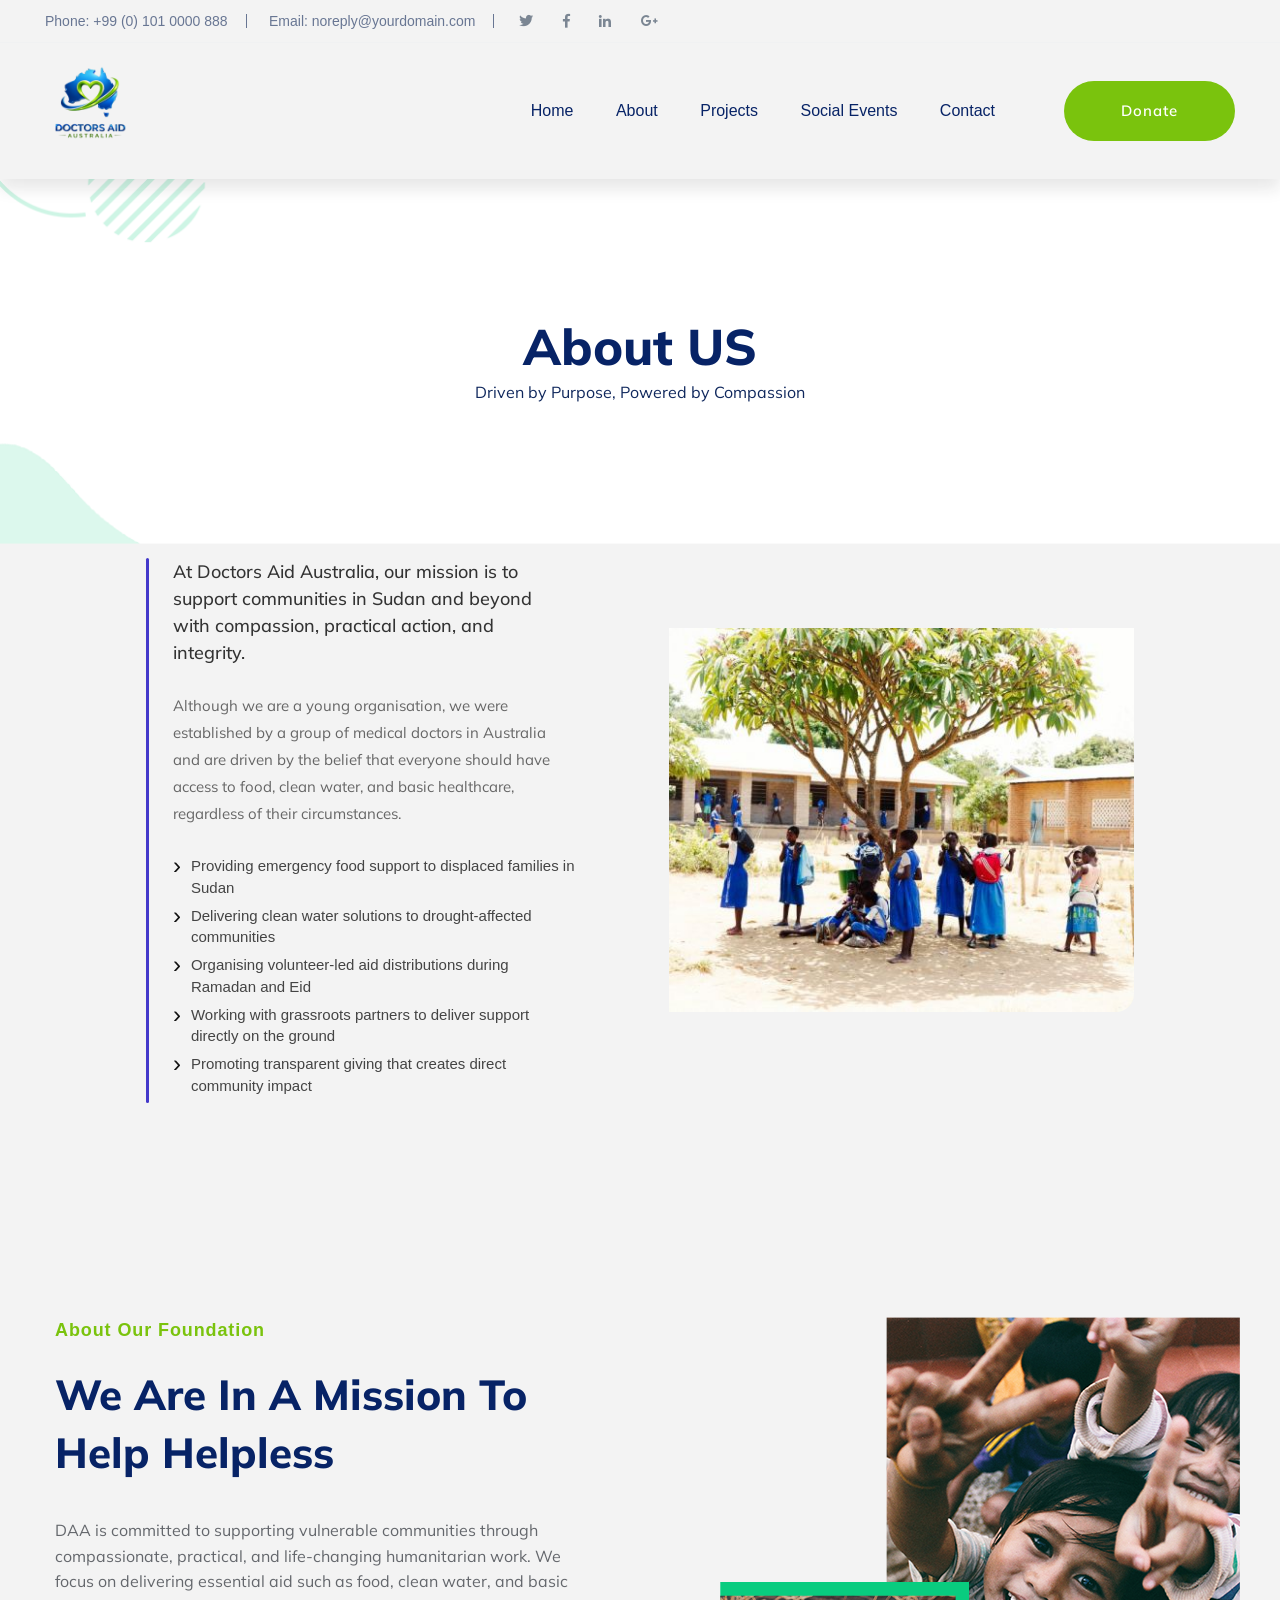
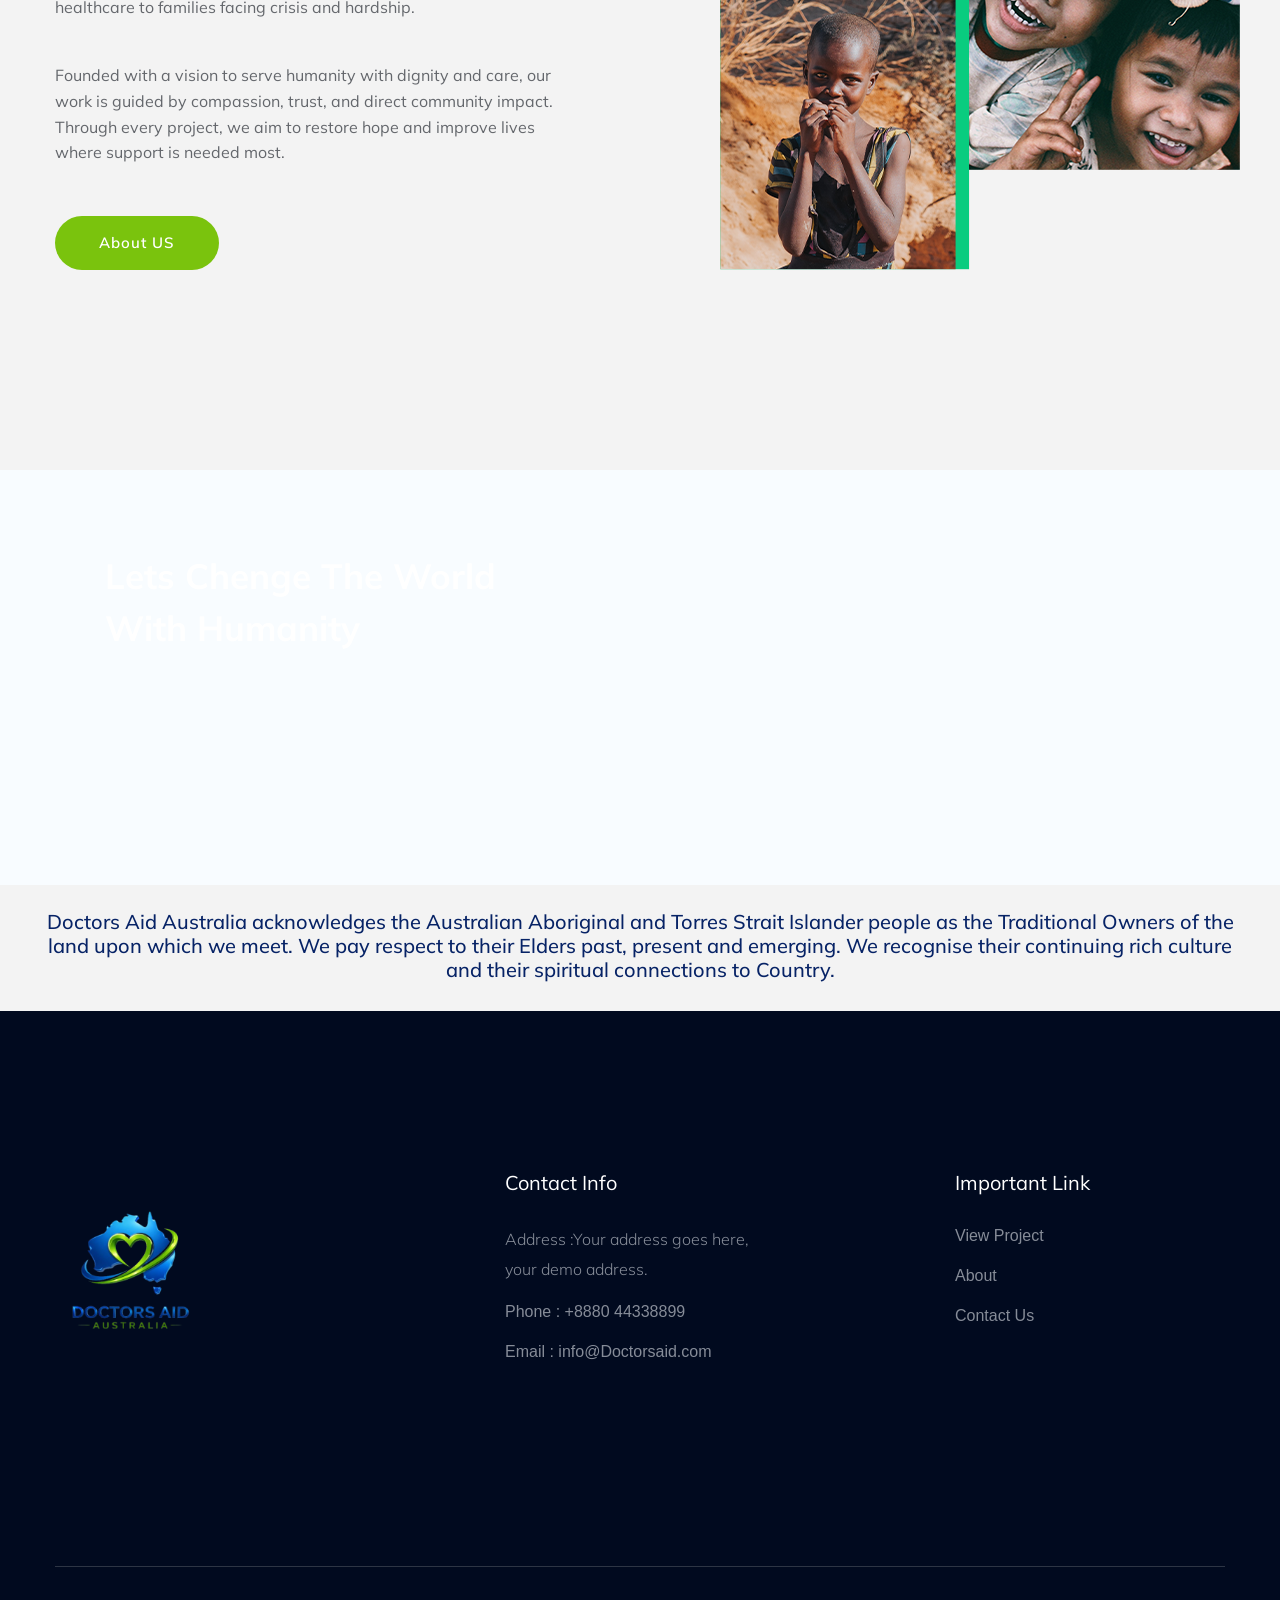
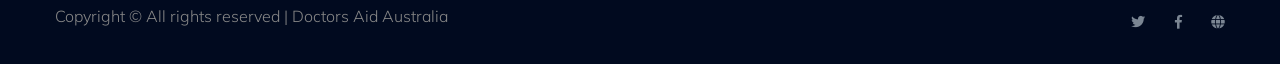
==== about.html @ 17a37227 "e3" ====
<!doctype html>
<html class="no-js" lang="zxx">
<head>
    <meta charset="utf-8">
    <meta http-equiv="x-ua-compatible" content="ie=edge">
    <title> Charity | Teamplate</title>
    <meta name="description" content="">
    <meta name="viewport" content="width=device-width, initial-scale=1">
    <link rel="manifest" href="site.webmanifest">
    <link rel="shortcut icon" type="image/x-icon" href="assets/img/favicon.ico">

	<!-- CSS here -->
	<link rel="stylesheet" href="assets/css/bootstrap.min.css">
	<link rel="stylesheet" href="assets/css/owl.carousel.min.css">
	<link rel="stylesheet" href="assets/css/slicknav.css">
    <link rel="stylesheet" href="assets/css/flaticon.css">
    <link rel="stylesheet" href="assets/css/progressbar_barfiller.css">
    <link rel="stylesheet" href="assets/css/gijgo.css">
    <link rel="stylesheet" href="assets/css/animate.min.css">
    <link rel="stylesheet" href="assets/css/animated-headline.css">
	<link rel="stylesheet" href="assets/css/magnific-popup.css">
	<link rel="stylesheet" href="assets/css/fontawesome-all.min.css">
	<link rel="stylesheet" href="assets/css/themify-icons.css">
	<link rel="stylesheet" href="assets/css/slick.css">
	<link rel="stylesheet" href="assets/css/nice-select.css">
	<link rel="stylesheet" href="assets/css/style.css">
</head>
<body>
    <!-- ? Preloader Start -->
    <div id="preloader-active">
        <div class="preloader d-flex align-items-center justify-content-center">
            <div class="preloader-inner position-relative">
                <div class="preloader-circle"></div>
                <div class="preloader-img pere-text">
                    <img src="assets/img/logo/mainLogo.jpg" alt="">
                </div>
            </div>
        </div>
    </div>
    <!-- Preloader Start -->
    <header>
        <!-- Header Start -->
        <div class="header-area">
            <div class="main-header ">
                <div class="header-top d-none d-lg-block">
                    <div class="container-fluid">
                        <div class="col-xl-12">
                            <div class="row d-flex justify-content-between align-items-center">
                                <div class="header-info-left d-flex">
                                    <ul>     
                                        <li>Phone: +99 (0) 101 0000 888</li>
                                        <li>Email: noreply@yourdomain.com</li>
                                    </ul>
                                    <div class="header-social">    
                                        <ul>
                                            <li><a href="#"><i class="fab fa-twitter"></i></a></li>
                                            <li><a  href="https://www.facebook.com/sai4ull"><i class="fab fa-facebook-f"></i></a></li>
                                            <li><a href="#"><i class="fab fa-linkedin-in"></i></a></li>
                                            <li> <a href="#"><i class="fab fa-google-plus-g"></i></a></li>
                                        </ul>
                                    </div>
                                </div>
                                <div class="header-info-right d-flex align-items-center">
                                    <div class="select-this">
                                        <form action="#">
                                            <div class="select-itms">
                                                
                                            </div>
                                        </form>
                                    </div>
                                    
                                </div>
                            </div>
                        </div>
                    </div>
                </div>
                <div class="header-bottom  header-sticky">
                    <div class="container-fluid">
                        <div class="row align-items-center">
                            <!-- Logo -->
                            <div class="col-xl-2 col-lg-2">
                                <div class="logo">
                                    <img src="assets/img/logo/mainLogo-removebg-preview.png" alt="" style="width: 90px; height: auto;">
                                </div>
                            </div>
                            <div class="col-xl-10 col-lg-10">
                                <div class="menu-wrapper  d-flex align-items-center justify-content-end">
                                    <!-- Main-menu -->
                                    <div class="main-menu d-none d-lg-block">
                                        <nav>
                                            <ul id="navigation">                                                                                          
                                                <li><a href="index.html">Home</a></li>
                                                <li><a href="about.html">About</a></li>
                                                <li><a href="program.html">Projects</a></li>
                                                <li><a href="events.html">Social Events</a></li>
                                                
                                                    <ul class="submenu">
                                                        <li><a href="blog.html">Blog</a></li>
                                                        <li><a href="blog_details.html">Blog Details</a></li>
                                                        <li><a href="elements.html">Element</a></li>
                                                    </ul>
                                                </li>
                                                <li><a href="contact.html">Contact</a></li>
                                            </ul>
                                        </nav>
                                    </div>
                                    <!-- Header-btn -->
                                    <div class="header-right-btn d-none d-lg-block ml-20">
                                        <a href="contact.html" class="btn header-btn">Donate</a>
                                    </div>
                                </div>
                            </div> 
                            <!-- Mobile Menu -->
                            <div class="col-12">
                                <div class="mobile_menu d-block d-lg-none"></div>
                            </div>
                        </div>
                    </div>
                </div>
            </div>
        </div>
        <!-- Header End -->
    </header>
    <!-- header end -->
    <main>
    <!--? Hero Start -->
    <div class="slider-area2">
        <div class="slider-height2 d-flex align-items-center">
            <div class="container">
                <div class="row">
                    <div class="col-xl-12">
                        <div class="hero-cap hero-cap2 pt-20 text-center">
                            <h2>About US</h2>
                            <p>Driven by Purpose, Powered by Compassion</p>
                            
                        </div>
                    </div>
                </div>
            </div>
        </div>
    </div>
    <body>

  <section class="about-section">
    <div class="about-left">
      <div class="left-border"></div>

      <div class="about-content">
        <h2>
          At Doctors Aid Australia, our mission is to support communities in Sudan and beyond with compassion, practical action, and integrity.
        </h2>

        <p>
         Although we are a young organisation, we were established by a group of medical doctors in Australia and are driven by the belief that everyone 
         should have access to food, clean water, and basic healthcare, regardless of their circumstances.
        </p>

       
        <ul>
          <li>Providing emergency food support to displaced families in Sudan</li>
          <li>Delivering clean water solutions to drought-affected communities</li>
          <li>Organising volunteer-led aid distributions during Ramadan and Eid</li>
          <li>Working with grassroots partners to deliver support directly on the ground</li>
          <li>Promoting transparent giving that creates direct community impact</li>
        </ul>
      </div>
    </div>

    <div class="about-right">
      <img src="/assets/img/education_support.jpg" alt="Child holding a bowl of food" />
    </div>
  </section>

</body>

    
    <!-- Hero End -->
    <!--? Services Area Start 
    <div class="service-area section-padding30">
        <div class="container">
            <div class="row justify-content-center">
                <div class="col-xl-6 col-lg-7 col-md-10 col-sm-10">
                    <!-- Section Tittle 
                    <div class="section-tittle text-center mb-80">
                        <span>What we are doing</span>
                        <h2>We Are In A Mission To Help The Helpless</h2>
                    </div>
                </div>
            </div>
            <div class="row">
                <div class="col-lg-4 col-md-6 col-sm-6">
                    <div class="single-cat text-center mb-50">
                        <div class="cat-icon">
                            <span class="flaticon-null-1"></span>
                        </div>
                        <div class="cat-cap">
                            <h5><a href="services.html">Clean Water</a></h5>
                            <p>The sea freight service has grown conside rably in recent years. We spend timetting to know your processes to.</p>
                        </div>
                    </div>
                </div>
                <div class="col-lg-4 col-md-6 col-sm-6">
                    <div class="single-cat active text-center mb-50">
                        <div class="cat-icon">
                            <span class="flaticon-think"></span>
                        </div>
                        <div class="cat-cap">
                            <h5><a href="services.html">Clean Water</a></h5>
                            <p>The sea freight service has grown conside rably in recent years. We spend timetting to know your processes to.</p>
                        </div>
                    </div>
                </div>
                <div class="col-lg-4 col-md-6 col-sm-6">
                    <div class="single-cat text-center mb-50">
                        <div class="cat-icon">
                            <span class="flaticon-gear"></span>
                        </div>
                        <div class="cat-cap">
                            <h5><a href="services.html">Clean Water</a></h5>
                            <p>The sea freight service has grown conside rably in recent years. We spend timetting to know your processes to.</p>
                        </div>
                    </div>
                </div>
            </div>
        </div>
    </div>
    <!-- Services Area End -->
    <!--? About Law Start-->
    <section class="about-low-area section-padding2">
        <div class="container">
            <div class="row">
                <div class="col-lg-6 col-md-10">
                    <div class="about-caption mb-50">
                        <!-- Section Tittle -->
                        <div class="section-tittle mb-35">
                            <span>About our Foundation</span>
                            <h2>We Are In A Mission To  Help Helpless</h2>
                        </div>
                        <p>DAA is committed to supporting vulnerable communities through compassionate, practical, and life-changing humanitarian work. We focus on delivering essential aid such as food, clean water, and basic healthcare to families facing crisis and hardship.</p>
                        <p>Founded with a vision to serve humanity with dignity and care, our work is guided by compassion, trust, and direct community impact. Through every project, we aim to restore hope and improve lives where support is needed most.</p>
                    </div>
                    <a href="about.html" class="btn">About US</a>
                </div>
                <div class="col-lg-6 col-md-12">
                    <!-- about-img -->
                    <div class="about-img ">
                        <div class="about-font-img d-none d-lg-block">
                            <img src="assets/img/gallery/about2.png" alt="">
                        </div>
                        <div class="about-back-img ">
                            <img src="assets/img/gallery/about1.png" alt="">
                        </div>
                    </div>
                </div>
            </div>
        </div>
    </section>
    <!-- About Law End-->
    <!-- Want To work -->
    <section class="wantToWork-area ">
        <div class="container">
            <div class="wants-wrapper w-padding2  section-bg" data-background="assets/img/gallery/section_bg01.png">
                <div class="row align-items-center justify-content-between">
                    <div class="col-xl-5 col-lg-9 col-md-8">
                        <div class="wantToWork-caption wantToWork-caption2">
                            <h2>Lets Chenge The World With Humanity</h2>
                        </div>
                    </div>
                   
                </div>
            </div>
        </div>
    </section>
    <!-- Want To work End -->

    <!-- Want To work End -->
    <!--? Testimonial Start 
    <div class="testimonial-area testimonial-padding">
        <div class="container">
            <!-- Testimonial contents 
            <div class="row d-flex justify-content-center">
                <div class="col-xl-8 col-lg-8 col-md-10">
                    <div class="h1-testimonial-active dot-style">
                        <!-- Single Testimonial -->
                        <div class="single-testimonial text-center">
                            <div class="testimonial-caption ">
                                <!-- founder 
                                <div class="testimonial-founder">
                                    <div class="founder-img mb-40">
                                        <img src="assets/img/gallery/testimonial.png" alt="">
                                        <span>Margaret Lawson</span>
                                        <p>Creative Director</p>
                                    </div>
                                </div>
                                <div class="testimonial-top-cap">
                                    <p>“I am at an age where I just want to be fit and healthy our bodies are our responsibility! So start caring for your body and it will care for you. Eat clean it will care for you and workout hard.”</p>
                                </div>
                            </div>
                        </div>
                        <!-- Single Testimonial 
                        <div class="single-testimonial text-center">
                            <div class="testimonial-caption ">
                                <!-- founder -
                                <div class="testimonial-founder">
                                    <div class="founder-img mb-40">
                                        <img src="assets/img/gallery/testimonial.png" alt="">
                                        <span>Margaret Lawson</span>
                                        <p>Creative Director</p>
                                    </div>
                                </div>
                                <div class="testimonial-top-cap">
                                    <p>“I am at an age where I just want to be fit and healthy our bodies are our responsibility! So start caring for your body and it will care for you. Eat clean it will care for you and workout hard.”</p>
                                </div>
                            </div>
                        </div>
                        <!-- Single Testimonial 
                        <div class="single-testimonial text-center">
                            <div class="testimonial-caption ">
                                <!-- founder 
                                <div class="testimonial-founder">
                                    <div class="founder-img mb-40">
                                        <img src="assets/img/gallery/testimonial.png" alt="">
                                        <span>Margaret Lawson</span>
                                        <p>Creative Director</p>
                                    </div>
                                </div>
                                <div class="testimonial-top-cap">
                                    <p>“I am at an age where I just want to be fit and healthy our bodies are our responsibility! So start caring for your body and it will care for you. Eat clean it will care for you and workout hard.”</p>
                                </div>
                            </div>
                        </div>
                    </div>
                </div>
            </div>
        </div>
    </div>
    <!-- Testimonial End -->
   
    <!--? Count Down Start -->
    <div class="count-down-area pt-25 section-bg" data-background="assets/img/gallery/section_bg02.png">
        <div class="container">
            <div class="row justify-content-center">
                <div class="col-lg-12 col-md-12">
                    <div class="count-down-wrapper" >
                        <div class="row justify-content-between">
                           <h2> Doctors Aid Australia acknowledges the Australian Aboriginal and Torres Strait Islander people as the Traditional Owners of the land upon which we meet. We pay respect to their Elders past, present and emerging. We recognise their continuing rich culture and their spiritual connections to Country.</h2>
                           <br>
                                </div>
                            </div>
                        </div>
                    </div>
                </div>
            </div>
        </div>
    </div>
    <!-- Count Down End -->
    </main>
    <footer>
        <div class="footer-wrapper section-bg2" data-background="assets/img/gallery/footer_bg.png">
            <!-- Footer Top-->
            <div class="footer-area footer-padding">
                <div class="container">
                    <div class="row d-flex justify-content-between">
                        <div class="col-xl-3 col-lg-3 col-md-4 col-sm-6">
                        <div class="single-footer-caption mb-50">
                            <div class="single-footer-caption mb-30">
                                <div class="footer-tittle">
                                    <div class="logo">
                                    <img src="assets/img/logo/mainLogo-removebg-preview.png" alt="" style="width: 150px; height: auto;">
                                </div>
                                </div>
                            </div>
                        </div>
                        </div>
                        <div class="col-xl-3 col-lg-3 col-md-4 col-sm-5">
                            <div class="single-footer-caption mb-50">
                                <div class="footer-tittle">
                                    <h4>Contact Info</h4>
                                    <ul>
                                        <li>
                                            <p>Address :Your address goes here, your demo address.</p>
                                        </li>
                                        <li><a href="#">Phone : +8880 44338899</a></li>
                                        <li><a href="#">Email : info@Doctorsaid.com</a></li>
                                    </ul>
                                </div>

                            </div>
                        </div>
                        <div class="col-xl-3 col-lg-3 col-md-4 col-sm-5">
                            <div class="single-footer-caption mb-50">
                                <div class="footer-tittle">
                                    <h4>Important Link</h4>
                                    <ul>
                                        <li><a href="#"> View Project</a></li>
                                        <li><a href="#">About</a></li>
                                        <li><a href="#">Contact Us</a></li>
                                        
                                    </ul>
                                </div>
                            </div>
                        </div>
                      
                    </div>
                </div>
            </div>
            <!-- footer-bottom -->
            <div class="footer-bottom-area">
                <div class="container">
                    <div class="footer-border">
                        <div class="row d-flex justify-content-between align-items-center">
                            <div class="col-xl-10 col-lg-9 ">
                                <div class="footer-copy-right">
                                    <p><!-- Link back to Colorlib can't be removed. Template is licensed under CC BY 3.0. -->
  Copyright &copy;</script> All rights reserved | Doctors Aid Australia </a>
  <!-- Link back to Colorlib can't be removed. Template is licensed under CC BY 3.0. --></p>
                                </div>
                            </div>
                            <div class="col-xl-2 col-lg-3">
                                <div class="footer-social f-right">
                                    <a href="#"><i class="fab fa-twitter"></i></a>
                                    <a  href="https://www.facebook.com/sai4ull"><i class="fab fa-facebook-f"></i></a>
                                    <a href="#"><i class="fas fa-globe"></i></a>
                                    
                                </div>
                            </div>
                        </div>
                    </div>
                </div>
            </div>
        </div>
    </footer>

    <!-- Scroll Up -->
    <div id="back-top" >
        <a title="Go to Top" href="#"> <i class="fas fa-level-up-alt"></i></a>
    </div>

    <!-- JS here -->

    <script src="./assets/js/vendor/modernizr-3.5.0.min.js"></script>
    <!-- Jquery, Popper, Bootstrap -->
    <script src="./assets/js/vendor/jquery-1.12.4.min.js"></script>
    <script src="./assets/js/popper.min.js"></script>
    <script src="./assets/js/bootstrap.min.js"></script>
    <!-- Jquery Mobile Menu -->
    <script src="./assets/js/jquery.slicknav.min.js"></script>

    <!-- Jquery Slick , Owl-Carousel Plugins -->
    <script src="./assets/js/owl.carousel.min.js"></script>
    <script src="./assets/js/slick.min.js"></script>
    <!-- One Page, Animated-HeadLin -->
    <script src="./assets/js/wow.min.js"></script>
    <script src="./assets/js/animated.headline.js"></script>
    <script src="./assets/js/jquery.magnific-popup.js"></script>

    <!-- Date Picker -->
    <script src="./assets/js/gijgo.min.js"></script>
    <!-- Nice-select, sticky -->
    <script src="./assets/js/jquery.nice-select.min.js"></script>
    <script src="./assets/js/jquery.sticky.js"></script>
    <!-- Progress -->
    <script src="./assets/js/jquery.barfiller.js"></script>
    
    <!-- counter , waypoint,Hover Direction -->
    <script src="./assets/js/jquery.counterup.min.js"></script>
    <script src="./assets/js/waypoints.min.js"></script>
    <script src="./assets/js/jquery.countdown.min.js"></script>
    <script src="./assets/js/hover-direction-snake.min.js"></script>

    <!-- contact js -->
    <script src="./assets/js/contact.js"></script>
    <script src="./assets/js/jquery.form.js"></script>
    <script src="./assets/js/jquery.validate.min.js"></script>
    <script src="./assets/js/mail-script.js"></script>
    <script src="./assets/js/jquery.ajaxchimp.min.js"></script>
    
    <!-- Jquery Plugins, main Jquery -->	
    <script src="./assets/js/plugins.js"></script>
    <script src="./assets/js/main.js"></script>
    
    </body>
</html>
---- assets/css/progressbar_barfiller.css ----
/* Custom Code skills */
.single-skill{
  display: flex;
}

.single-skill span {
	color: #79838b;
	font-size: 13px;
	font-weight: 300;
	letter-spacing: 0;
	margin-bottom: 14px;
	display: block;
}
.single-skill .bar-progress {
	width: 100%;
}
.single-skill .bar-title {
  width: 20%;
  margin-bottom: 19px;
}

.skills-content {
  padding-top: 200px;
  padding-left: 70px;
}

.skills-shape-bg {
  height: 651px;
  width: 868px;
  position: absolute;
  content: "";
  border: 2px solid #4d4d4d;
  left: 40%;
  top: 255px;
}

.skills-shape-bg::before {
  position: absolute;
  content: "";
  height: 465px;
  width: 300px;
  border: 2px solid #4d4d4d;
  left: -35%;
  top: 50%;
  transform: translateY(-50%);
  border-right: 0;
}



/* Default */
.barfiller {
	width: 100%;
	height: 10px;
	background: #f6f9fc;
  position: relative;
  border-radius: 5px;
}

.barfiller .fill {
  display: block;
  position: relative;
  width: 0px;
  height: 100%;
  background: #333;
  z-index: 1;
  border-radius: 5px;
}

.barfiller .tipWrap { display: none; }

.barfiller .tip {
  margin-top: -28px;
  padding: 2px 4px;
  font-size: 16px;
  color: #7ac30d;
  left: 0px;
  position: absolute;
  z-index: 2;
  background: transparent;
  font-weight: 800;
}

.barfiller .tip:after {
  border: solid;
  border-color: rgba(0,0,0,.8) transparent;
  border-width: 6px 6px 0 6px;
  content: "";
  display: block;
  position: absolute;
  left: 9px;
  top: 100%;
  z-index: 9;
  display: none;
  
}
---- assets/css/gijgo.css ----
.gj-button {
    background-color: #f5f5f5;
    border: 1px solid #ddd;
    color: #000;
    border-radius: 3px;
    padding: 6px 10px;
    cursor: pointer;
}

.gj-unselectable {
    -webkit-touch-callout: none;
    -webkit-user-select: none;
    -khtml-user-select: none;
    -moz-user-select: none;
    -ms-user-select: none;
    user-select: none;
}

.gj-row {
    display: -webkit-box;
    display: -ms-flexbox;
    display: flex;
    -ms-flex-wrap: wrap;
    flex-wrap: wrap;
}

.gj-margin-left-5 {
    margin-left: 5px;
}

.gj-margin-left-10 {
    margin-left: 10px;
}

.gj-width-full {
    width: 100%;
}

.gj-cursor-pointer {
    cursor: pointer;
}

.gj-text-align-center {
    text-align: center;
}

.gj-font-size-16 {
    font-size: 16px;
}

.gj-hidden {
    display: none;
}

/** Material Design */
.gj-button-md {
    background: 0 0;
    border: none;
    border-radius: 2px;
    color: rgba(0, 0, 0, 0.87);
    position: relative;
    height: 36px;
    margin: 0;
    min-width: 64px;
    padding: 0 16px;
    display: inline-block;
    font-family: "Roboto","Helvetica","Arial",sans-serif;
    font-size: 1rem;
    font-weight: 500;
    text-transform: uppercase;
    letter-spacing: 0;
    overflow: hidden;
    will-change: box-shadow;
    transition: box-shadow .2s cubic-bezier(.4,0,1,1),background-color .2s cubic-bezier(.4,0,.2,1),color .2s cubic-bezier(.4,0,.2,1);
    outline: none;
    cursor: pointer;
    text-decoration: none;
    text-align: center;
    line-height: 36px;
    vertical-align: middle;
    overflow: hidden;
    -webkit-user-select: none;
    -moz-user-select: none;
    -ms-user-select: none;
    user-select: none;
}

.gj-button-md:hover {
    background-color: rgba(158,158,158,.2);
}

.gj-button-md:disabled {
    color: rgba(0,0,0,.26);
    background: 0 0;
}

.gj-button-md .material-icons,
.gj-button-md .gj-icon {
    vertical-align: middle;
    /*font-size: 1.3rem;
    margin-right: 4px;*/
}

.gj-button-md.gj-button-md-icon {
    width: 24px;
    height: 31px;
    min-width: 24px;
    padding: 0px;
    display: table;
}

.gj-button-md.gj-button-md-icon .material-icons,
.gj-button-md.gj-button-md-icon .gj-icon {
    display: table-cell;
    margin-right: 0px;
    width: 24px;
    height: 24px;
}

.gj-button-md.active {
    background-color: rgba(158,158,158,.4);
}

.gj-button-md-group {
    position: relative;
    display: inline-block;
    vertical-align: middle;
}
.gj-textbox-md {
	/* border: none; */
	/* border-bottom: 1px solid rgba(0,0,0,.42); */
	display: block;
	font-family: "Helvetica","Arial",sans-serif;
	font-size: 16px;
	line-height: 16px;
	/* padding: 4px 0px; */
	margin: 0;
	/* width: 100%; */
	background: 0 0;
	/* text-align: ; */
	color: rgba(0,0,0,.87);
	padding-left: 44px;
	border: 1px solid #dca73a;
	/* padding: 15px 15px; */
	/* text-align: center; */
	width: 177px;
	height: 55px;
	border-radius: 5px;
}
.gj-textbox-md:focus,
.gj-textbox-md:active {
    /* border-bottom: 2px solid rgba(0,0,0,.42); */
    outline: none;
}

.gj-textbox-md::placeholder {
    color: #8e8e8e;
}

.gj-textbox-md:-ms-input-placeholder {
    color: #8e8e8e;
}

.gj-textbox-md::-ms-input-placeholder {
    color: #8e8e8e;
}

.gj-md-spacer-24 {
    min-width: 24px;
    width: 24px;
    display: inline-block;
}

.gj-md-spacer-32 {
    min-width: 32px;
    width: 32px;
    display: inline-block;
}

.gj-modal {
    position: fixed;
    top: 0;
    right: 0;
    bottom: 0;
    left: 0;
    z-index: 1203;
    display: none;
    overflow: hidden;
    -webkit-overflow-scrolling: touch;
    outline: 0;
    background-color: rgba(0, 0, 0, 0.54118);
    transition: 200ms ease opacity;
    will-change: opacity;
}

/* List */
ul.gj-list li [data-role="wrapper"] {
    display: table;
    width: 100%;
}

ul.gj-list li [data-role="checkbox"] {
    display: table-cell;
    vertical-align:middle;
    text-align:center;
}

ul.gj-list li [data-role="image"] {
    display: table-cell;
    vertical-align:middle;
    text-align:center;
}

ul.gj-list li [data-role="display"] {
    display: table-cell;
    vertical-align:middle;
    cursor: pointer;
}

ul.gj-list li [data-role="display"]:empty:before {
  content: "\200b"; /* unicode zero width space character */
}

/* List - Bootstrap */
ul.gj-list-bootstrap {
    padding-left: 0px;
    margin-bottom: 0px;
}

ul.gj-list-bootstrap li {
    padding: 0px;
}

ul.gj-list-bootstrap li [data-role="wrapper"] {
    padding: 0px 10px;
}

ul.gj-list-bootstrap li [data-role="checkbox"] {
    width: 24px;
    padding: 3px;
}

ul.gj-list-bootstrap li [data-role="image"] {
    width: 24px;
    height: 24px;
}

ul.gj-list-bootstrap li [data-role="display"] {
    padding: 8px 0px 8px 4px;
}

.list-group-item.active ul li, .list-group-item.active:focus ul li, .list-group-item.active:hover ul li {
    text-shadow: none;
    color:initial;
}

/* List - Material Design */
ul.gj-list-md {
    padding: 0px;
    list-style: none;
    list-style-type: none;
    line-height: 24px;
    letter-spacing: 0;
    color: #616161; /* Gray 700 */
}

ul.gj-list-md li {
    display: list-item;
    list-style-type: none;
    padding: 0px;
    min-height: unset;
    box-sizing: border-box;
    align-items: center;
    cursor: default;
    overflow: hidden;

    font-family: "Roboto","Helvetica","Arial",sans-serif;
    font-size: 16px;
    font-weight: 400;
    letter-spacing: .04em;
    line-height: 1;
    
    -webkit-flex-direction: row;
    -ms-flex-direction: row;
    flex-direction: row;
    -webkit-flex-wrap: nowrap;
    -ms-flex-wrap: nowrap;
    flex-wrap: nowrap;
}

ul.gj-list-md li [data-role="checkbox"] {
    height: 24px;
    width: 24px;
}

ul.gj-list-md li [data-role="image"] {
    height: 24px;
    width: 24px;
}

ul.gj-list-md li [data-role="display"] {
    padding: 8px 0px 8px 5px;
    order: 0;
    flex-grow: 2;
    text-decoration: none;
    box-sizing: border-box;
    align-items: center;
    text-align: left;
    color: rgba(0,0,0,.87);
}

ul.gj-list-md li.disabled>[data-role="wrapper"]>[data-role="display"] {
    color: #9E9E9E; /* Gray 500 */
}

.gj-list-md-active {
    background: #e0e0e0;
    color: #3f51b5;
}


/* Picker */
.gj-picker {
    position: absolute;
    z-index: 1203;
    background-color: #fff;
}

.gj-picker .selected {
    color: #fff;
}

/* Material Design */
.gj-picker-md {
    font-family: "Roboto","Helvetica","Arial",sans-serif;
    font-size: 16px;
    font-weight: 400;
    letter-spacing: .04em;
    line-height: 1;
    color: rgba(0,0,0,.87);
    border: 1px solid #E0E0E0;
}

.gj-modal .gj-picker-md {
    border: 0px;
}

.gj-picker-md [role="header"] {
    color: rgba(255, 255, 255, 0.54);
    display: flex;
    background: #2196f3;
    align-items: baseline;
    user-select: none;
    justify-content: center;
}

.gj-picker-md [role="footer"] {
    float: right;
    padding: 10px;
}

.gj-picker-md [role="footer"] button.gj-button-md {
    color: #2196f3;
    font-weight: bold;
    font-size: 13px;
}

/* Bootstrap */
.gj-picker-bootstrap {
    border-radius: 4px;
    border: 1px solid #E0E0E0;
}

.gj-picker-bootstrap .selected {
    color: #888;
}

.gj-picker-bootstrap [role="header"] {
    background: #eee;
    color: #AAA;
}
@font-face {
    font-family: 'gijgo-material';
    src: url('../fonts/gijgo-material.eot?235541');
    src: url('../fonts/gijgo-material.eot?235541#iefix') format('embedded-opentype'), url('../fonts/gijgo-material.ttf?235541') format('truetype'), url('../fonts/gijgo-material.woff?235541') format('woff'), url('../fonts/gijgo-material.svg?235541#gijgo-material') format('svg');
    font-weight: normal;
    font-style: normal;
}

.gj-icon {
    /* use !important to prevent issues with browser extensions that change fonts */
    font-family: 'gijgo-material' !important;
    font-size: 24px;
    speak: none;
    font-style: normal;
    font-weight: normal;
    font-variant: normal;
    text-transform: none;
    line-height: 1;
    /* Enable Ligatures ================ */
    letter-spacing: 0;
    -webkit-font-feature-settings: "liga";
    -moz-font-feature-settings: "liga=1";
    -moz-font-feature-settings: "liga";
    -ms-font-feature-settings: "liga" 1;
    font-feature-settings: "liga";
    -webkit-font-variant-ligatures: discretionary-ligatures;
    font-variant-ligatures: discretionary-ligatures;
    /* Better Font Rendering =========== */
    -webkit-font-smoothing: antialiased;
    -moz-osx-font-smoothing: grayscale;
}

.gj-icon.undo:before {
    content: "\e900";
}

.gj-icon.vertical-align-top:before {
    content: "\e901";
}

.gj-icon.vertical-align-center:before {
    content: "\e902";
}

.gj-icon.vertical-align-bottom:before {
    content: "\e903";
}

.gj-icon.arrow-dropup:before {
    content: "\e904";
}

.gj-icon.clock:before {
    content: "\e905";
}

.gj-icon.refresh:before {
    content: "\e906";
}

.gj-icon.last-page:before {
    content: "\e907";
}

.gj-icon.first-page:before {
    content: "\e908";
}

.gj-icon.cancel:before {
    content: "\e909";
}

.gj-icon.clear:before {
    content: "\e90a";
}

.gj-icon.check-circle:before {
    content: "\e90b";
}

.gj-icon.delete:before {
    content: "\e90c";
}

.gj-icon.arrow-upward:before {
    content: "\e90d";
}

.gj-icon.arrow-forward:before {
    content: "\e90e";
}

.gj-icon.arrow-downward:before {
    content: "\e90f";
}

.gj-icon.arrow-back:before {
    content: "\e910";
}

.gj-icon.list-numbered:before {
    content: "\e911";
}

.gj-icon.list-bulleted:before {
    content: "\e912";
}

.gj-icon.indent-increase:before {
    content: "\e913";
}

.gj-icon.indent-decrease:before {
    content: "\e914";
}

.gj-icon.redo:before {
    content: "\e915";
}

.gj-icon.align-right:before {
    content: "\e916";
}

.gj-icon.align-left:before {
    content: "\e917";
}

.gj-icon.align-justify:before {
    content: "\e918";
}

.gj-icon.align-center:before {
    content: "\e919";
}

.gj-icon.strikethrough:before {
    content: "\e91a";
}

.gj-icon.italic:before {
    content: "\e91b";
}

.gj-icon.underlined:before {
    content: "\e91c";
}

.gj-icon.bold:before {
    content: "\e91d";
}

.gj-icon.arrow-dropdown:before {
    content: "\e91e";
}

.gj-icon.done:before {
    content: "\e91f";
}

.gj-icon.pencil:before {
    content: "\e920";
}

.gj-icon.minus:before {
    content: "\e921";
}

.gj-icon.plus:before {
    content: "\e922";
}

.gj-icon.chevron-up:before {
    content: "\e923";
}

.gj-icon.chevron-right:before {
    content: "\e924";
}

.gj-icon.chevron-down:before {
    content: "\e925";
}

.gj-icon.chevron-left:before {
    content: "\e926";
}

.gj-icon.event:before {
    content: "\e927";
}
.gj-draggable {
    cursor: move;
}
.gj-resizable-handle {
    position: absolute;
    font-size: 0.1px;
    display: block;
    -ms-touch-action: none;
    touch-action: none;
    z-index: 1203;
}

.gj-resizable-n {
    cursor: n-resize;
    height: 7px;
    width: 100%;
    top: -5px;
    left: 0;
}
.gj-resizable-e {
    cursor: e-resize;
    width: 7px;
    right: -5px;
    top: 0;
    height: 100%;
}
.gj-resizable-s {
    cursor: s-resize;
    height: 7px;
    width: 100%;
    bottom: -5px;
    left: 0;
}
.gj-resizable-w {
	cursor: w-resize;
	width: 7px;
	left: -5px;
	top: 0;
	height: 100%;
}
.gj-resizable-se {
	cursor: se-resize;
	width: 12px;
	height: 12px;
	right: 1px;
	bottom: 1px;
}
.gj-resizable-sw {
	cursor: sw-resize;
	width: 9px;
	height: 9px;
	left: -5px;
	bottom: -5px;
}
.gj-resizable-nw {
	cursor: nw-resize;
	width: 9px;
	height: 9px;
	left: -5px;
	top: -5px;
}
.gj-resizable-ne {
	cursor: ne-resize;
	width: 9px;
	height: 9px;
	right: -5px;
	top: -5px;
}

.gj-dialog-footer {
    position: absolute;
    bottom: 0px;
    width: 100%;
    margin-top: 0px;
}

.gj-dialog-scrollable [data-role="body"] {
    overflow-x: hidden;
    overflow-y: scroll;
}

/** Bootstrap 3 **/
.gj-dialog-bootstrap {
    overflow: hidden;
    z-index: 1202;
}

.gj-dialog-bootstrap [data-role="title"] {
    display: inline;
}
.gj-dialog-bootstrap [data-role="close"] {
    line-height: 1.42857143;
}

/** Bootstrap 4 **/
.gj-dialog-bootstrap4 {
    overflow: hidden;
    z-index: 1202;
}

.gj-dialog-bootstrap4 [data-role="title"] {
    display: inline;
}
.gj-dialog-bootstrap4 [data-role="close"] {
    line-height: 1.5;
}

/** Material Design **/
.gj-dialog-md {
    background-color: #FFF;
    overflow: hidden;
    border: none;
    box-shadow: 0 11px 15px -7px rgba(0,0,0,.2), 0 24px 38px 3px rgba(0,0,0,.14), 0 9px 46px 8px rgba(0,0,0,.12);
    box-sizing: border-box;
    position: relative;
    display: -webkit-box;
    display: -webkit-flex;
    display: -ms-flexbox;
    display: flex;
    -webkit-box-orient: vertical;
    -webkit-box-direction: normal;
    -webkit-flex-direction: column;
    -ms-flex-direction: column;
    flex-direction: column;
    -webkit-background-clip: padding-box;
    background-clip: padding-box;
    outline: 0;
    z-index: 1202;
}

.gj-dialog-md-header {
    padding: 24px 24px 0px 24px;
    font-family: "Roboto","Helvetica","Arial",sans-serif;
}

.gj-dialog-md-title {
    margin: 0;
    font-weight: 400;
    display: inline;
    line-height: 28px;
    font-size: 20px;
}

.gj-dialog-md-close {
    -webkit-appearance: none;
    padding: 0;
    cursor: pointer;
    background: 0 0;
    border: 0;
    float: right;
    line-height: 28px;
    font-size: 28px;
}

.gj-dialog-md-body {
    padding: 20px 24px 24px 24px;
    color: rgba(0,0,0,.54);
    font-family: "Helvetica","Arial",sans-serif;
    font-size: 14px;
    font-weight: 400;
    line-height: 20px;
}

.gj-dialog-md-footer {
    padding: 8px 8px 8px 24px;
    display: -webkit-flex;
    display: -ms-flexbox;
    display: flex;
    -webkit-flex-direction: row-reverse;
    -ms-flex-direction: row-reverse;
    flex-direction: row-reverse;
    -webkit-flex-wrap: wrap;
    -ms-flex-wrap: wrap;
    flex-wrap: wrap;

    box-sizing: border-box;
}

.gj-dialog-md-footer>*:first-child {
    margin-right: 0;
}

.gj-dialog-md-footer>* {
    margin-right: 8px;
    height: 36px;
}
DIV.gj-grid-wrapper {
    margin: auto;
    position: relative;
    clear:both;
    z-index: 1;
}

TABLE.gj-grid {
    margin: auto;    
    border-collapse: collapse;
    width: 100%;
    table-layout: fixed;
}

TABLE.gj-grid THEAD TH [data-role="selectAll"] {
    margin: auto;
}

TABLE.gj-grid THEAD TH [data-role="title"] {
    display: inline-block;
}

TABLE.gj-grid THEAD TH [data-role="sorticon"] {
    display: inline-block;
}

TABLE.gj-grid THEAD TH {
    overflow: hidden;
    text-overflow: ellipsis;
}

TABLE.gj-grid.autogrow-header-row THEAD TH {
    overflow: auto;
    text-overflow: initial;
    white-space: pre-wrap;
    -ms-word-break: break-word;
    word-break: break-word;
}

TABLE.gj-grid > tbody > tr > td {
    overflow: hidden;
    position: relative;
}

table.gj-grid tbody div[data-role="display"] {
    vertical-align: middle;
    text-indent: 0;
    white-space: pre-wrap;
    -ms-word-break: break-word;
    word-break: break-word;
}

table.gj-grid.fixed-body-rows tbody div[data-role="display"] {
    overflow: hidden;
    text-overflow: ellipsis;
    white-space: nowrap;
    -ms-word-break: initial;
    word-break: initial;
}

table.gj-grid tfoot DIV[data-role="display"] {
    vertical-align: middle;
    text-indent: 0;
    display: flex;
}

TABLE.gj-grid .fa {
    padding: 2px;
}

TABLE.gj-grid > tbody > tr > td > div {
    padding: 2px;
    overflow: hidden;
}

DIV.gj-grid-wrapper DIV.gj-grid-loading-cover
{
    background: #BBBBBB;
    opacity: 0.5;
    position: absolute;
    vertical-align: middle;
}

DIV.gj-grid-wrapper DIV.gj-grid-loading-text
{
    position: absolute;
    font-weight: bold;
}

/* Bootstrap Theme */
table.gj-grid-bootstrap thead th {
    background-color: #f5f5f5;
    vertical-align:middle;
}

table.gj-grid-bootstrap thead th [data-role="sorticon"] {
    margin-left: 5px;
}

table.gj-grid-bootstrap thead th [data-role="sorticon"] i.gj-icon,
table.gj-grid-bootstrap thead th [data-role="sorticon"] i.material-icons {
    position: absolute;
    font-size: 20px;
    top: 15px;
}

table.gj-grid-bootstrap tbody tr td div[data-role="display"] {
    padding: 0px;
}

.gj-grid-bootstrap-4 .gj-checkbox-bootstrap {
    display: inline-block;
    padding-top: 2px;
}

.gj-grid-bootstrap-4 tbody tr.active {
    background-color: rgba(0,0,0,.075);
}

/* Material Design Theme */
.gj-grid-md {
    position: relative;
    border: 1px solid #e0e0e0;
    border-collapse: collapse;
    white-space: nowrap;
    font-size: 13px;
    font-family: "Roboto","Helvetica","Arial",sans-serif;
    background-color: #fff;
}

.gj-grid-md td:first-of-type, .gj-grid-md th:first-of-type {
    padding-left: 24px;
}

.gj-grid-md th {
    position: relative;
    vertical-align: bottom;
    font-weight: 700;
    line-height: 31px;
    letter-spacing: 0;
    height: 56px;
    font-size: 12px;
    color: rgba(0,0,0,.54);
    padding-bottom: 8px;
    box-sizing: border-box;
    padding: 12px 18px;
    text-align: right;
}

.gj-grid-md td {
    position: relative;
    height: 48px;
    border-top: 1px solid #e0e0e0;
    border-bottom: 1px solid #e0e0e0;
    padding: 12px 18px;
    box-sizing: border-box;
    text-align: left;
    color: rgba(0,0,0,.87);
}

.gj-grid-md tbody tr {
    position: relative;
    height: 48px;
    transition-duration: .28s;
    transition-timing-function: cubic-bezier(.4,0,.2,1);
    transition-property: background-color;
}

.gj-grid-md tbody tr:hover {
    background-color: #EEEEEE; /* Gray 200 */
}

.gj-grid-md tbody tr.gj-grid-md-select {
    background-color: #F5F5F5; /* Grey 100 */
}


table.gj-grid-md thead th [data-role="sorticon"] {
    margin-left: 5px;
}

table.gj-grid-md thead th [data-role="sorticon"] i.gj-icon,
table.gj-grid-md thead th [data-role="sorticon"] i.material-icons {
    position: absolute;
    font-size: 16px;
    top: 19px;
}

table.gj-grid-md thead th.gj-grid-select-all {
    padding-bottom: 3px;
}
/* Hide all prioritized columns by default */
@media only all {
	th.display-1120,
	td.display-1120,
	th.display-960,
	td.display-960,
	th.display-800,
	td.display-800,
	th.display-640,
	td.display-640,
	th.display-480,
	td.display-480,
	th.display-320,
	td.display-320 {
		display: none;
	}
}

/* Show at 320px (20em x 16px) */
@media screen and (min-width: 20em) {
	TABLE.gj-grid-bootstrap th.display-320,
	TABLE.gj-grid-bootstrap td.display-320 {
		display: table-cell;
	}
}
/* Show at 480px (30em x 16px) */
@media screen and (min-width: 30em) {
	TABLE.gj-grid-bootstrap th.display-480,
	TABLE.gj-grid-bootstrap td.display-480 {
		display: table-cell;
	}
}
/* Show at 640px (40em x 16px) */
@media screen and (min-width: 40em) {
	TABLE.gj-grid-bootstrap th.display-640,
	TABLE.gj-grid-bootstrap td.display-640 {
		display: table-cell;
	}
}
/* Show at 800px (50em x 16px) */
@media screen and (min-width: 50em) {
	TABLE.gj-grid-bootstrap th.display-800,
	TABLE.gj-grid-bootstrap td.display-800 {
		display: table-cell;
	}
}
/* Show at 960px (60em x 16px) */
@media screen and (min-width: 60em) {
	TABLE.gj-grid-bootstrap th.display-960,
	TABLE.gj-grid-bootstrap td.display-960 {
		display: table-cell;
	}
}
/* Show at 1,120px (70em x 16px) */
@media screen and (min-width: 70em) {
	TABLE.gj-grid-bootstrap th.display-1120,
	TABLE.gj-grid-bootstrap td.display-1120 {
		display: table-cell;
	}
}

/* Material Design Theme */
.gj-grid-md tfoot tr th {
    padding-right: 14px;
}

.gj-grid-md tfoot tr[data-role="pager"] .gj-grid-mdl-pager-label {
    padding-left: 5px;
    padding-right: 5px;
}

.gj-grid-md tfoot tr[data-role="pager"] .gj-dropdown-md {
    margin-left: 12px;
}

.gj-grid-md tfoot tr[data-role="pager"] .gj-dropdown-md [role="presenter"] {
    font-size: 12px;
    font-weight: bold;
    color: rgba(0,0,0,.54);
}

.gj-grid-md tfoot tr[data-role="pager"] .gj-dropdown-md [role="presenter"] [role="display"] {
    text-align: right;
}

.gj-grid-md tfoot tr[data-role="pager"] .gj-grid-md-limit-select {
    margin-left: 10px;
    font-size: 12px;
    font-weight: bold;
    color: rgba(0,0,0,.54);
}

/* Bootstrap */
.gj-grid-bootstrap tfoot tr[data-role="pager"] th {
    line-height: 30px;
    background-color: #f5f5f5;
}

.gj-grid-bootstrap tfoot tr[data-role="pager"] th > div > div {
    margin-right: 5px;
}

.gj-grid-bootstrap tfoot tr[data-role="pager"] th > div > button {
    margin-right: 5px;
}

.gj-grid-bootstrap-4 tfoot tr[data-role="pager"] th > div button {
    height: 34px;
}

.gj-grid-bootstrap-4 tfoot tr[data-role="pager"] th div .gj-dropdown-bootstrap-4 .gj-dropdown-expander-mi .gj-icon {
    top: 5px;
}

.gj-grid-bootstrap-3 tfoot tr[data-role="pager"] th > div > input {
    margin-right: 5px;
    width: 40px;
    text-align: right;
    display: inline-block;
    font-weight: bold;
}

.gj-grid-bootstrap-4 tfoot tr[data-role="pager"] th > div > div.input-group {
    width: 40px;
}

.gj-grid-bootstrap-4 tfoot tr[data-role="pager"] th > div > div.input-group input {
    text-align: right;
    font-weight: bold;
    height: 34px;
    padding-top: 2px;
    padding-bottom: 6px;
}

.gj-grid-bootstrap tfoot tr[data-role="pager"] th > div > select {
    display: inline-block;
    margin-right: 5px;
    width: 60px;
}

.gj-grid-bootstrap tfoot tr[data-role="pager"] th .gj-dropdown-bootstrap .gj-list-bootstrap [data-role="display"] {
    line-height: 14px;
}

.gj-grid-bootstrap tfoot tr[data-role="pager"] th .gj-dropdown-bootstrap [role="presenter"] [role="display"] {
    font-weight: bold;
}

.gj-grid-bootstrap tfoot tr[data-role="pager"] th .gj-dropdown-bootstrap-3 [role="presenter"] {
    padding: 2px 8px;
}

.gj-grid-bootstrap tfoot tr[data-role="pager"] th .gj-dropdown-bootstrap-4 [role="presenter"] {
    padding: 1px 8px;
}
.gj-grid thead tr th div.gj-grid-column-resizer-wrapper {
    position: relative;
    width: 100%;
    height: 0px; 
    top: 0px; 
    left: 0px; 
    padding: 0px;
}

span.gj-grid-column-resizer {
    position: absolute;
    right: 0px;
    width: 10px;
    top: -100px;
    height: 300px;
    z-index: 1203;
    cursor: e-resize;
}

.gj-grid-resize-cursor {
    cursor: e-resize;
}
.gj-grid-md tbody tr.gj-grid-top-border td {
  border-top: 2px solid #777;
}
.gj-grid-md tbody tr.gj-grid-bottom-border td {
  border-bottom: 2px solid #777;
}

.gj-grid-bootstrap tbody tr.gj-grid-top-border td {
  border-top: 2px solid #777;
}
.gj-grid-bootstrap tbody tr.gj-grid-bottom-border td {
  border-bottom: 2px solid #777;
}
.gj-grid-md thead tr th.gj-grid-left-border,
.gj-grid-md tbody tr td.gj-grid-left-border
{
    border-left: 3px solid #777;
}
.gj-grid-md thead tr th.gj-grid-right-border,
.gj-grid-md tbody tr td.gj-grid-right-border
{
    border-right: 3px solid #777;
}

.gj-grid-bootstrap thead tr th.gj-grid-left-border,
.gj-grid-bootstrap tbody tr td.gj-grid-left-border
{
    border-left: 5px solid #ddd;
}
.gj-grid-bootstrap thead tr th.gj-grid-right-border,
.gj-grid-bootstrap tbody tr td.gj-grid-right-border
{
    border-right: 5px solid #ddd;
}
.gj-dirty {
    position: absolute;
    top: 0px;
    left: 0px;
    border-style: solid;
    border-width: 3px;
    border-color: #f00 transparent transparent #f00;
    padding: 0;
    overflow: hidden;
    vertical-align: top;
}

/* Material Design */
.gj-grid-md tbody tr td.gj-grid-management-column {
    padding: 3px;
}

.gj-grid-md tbody tr td[data-mode="edit"] {
    padding: 0px 18px;
}

.gj-grid-md tbody .gj-dropdown-md [role="presenter"] [role="display"] {
    padding: 0px;
}

/* Bootstrap */
.gj-grid-bootstrap tbody tr td[data-mode="edit"] {
    padding: 0px;
}

.gj-grid-bootstrap tbody tr td[data-mode="edit"] [data-role="edit"] {
    padding: 0px;
}

/* Bootstrap 3 */
.gj-grid-bootstrap-3 tbody tr td.gj-grid-management-column {
    padding: 3px;
}

.gj-grid-bootstrap-3 tbody tr td[data-mode="edit"] {
    height: 38px;
}

.gj-grid-bootstrap-3 tbody tr td[data-mode="edit"] [data-role="edit"] input[type="text"] {
    height: 37px;
    padding: 8px;
}

.gj-grid-bootstrap-3 tbody tr td[data-mode="edit"] .gj-dropdown-bootstrap [role="presenter"] {
    border: 0px;
    border-radius: 0px;
    height: 37px;
    padding-left: 8px;
}

.gj-grid-bootstrap-3 tbody tr td[data-mode="edit"] .gj-datepicker-bootstrap {
    height: 37px;
}

.gj-grid-bootstrap-3 tbody tr td[data-mode="edit"] .gj-datepicker-bootstrap [role="input"] {
    height: 37px;
    border:0px;
    border-radius: 0px;
}

.gj-grid-bootstrap-3 tbody tr td[data-mode="edit"] .gj-datepicker-bootstrap [role="right-icon"] {
    border:0px;
    border-radius: 0px;
}

.gj-grid-bootstrap-3 tbody tr td[data-mode="edit"] .gj-checkbox-bootstrap {
    display: inline-block;
    padding-top: 10px;
    height: 32px;
}

/* Bootstrap 4 */
.gj-grid-bootstrap-4 tbody tr td.gj-grid-management-column {
    padding: 6px;
}

.gj-grid-bootstrap-4 tbody tr td[data-mode="edit"] [data-role="edit"] input[type="text"] {
    height: 48px;
    padding-left: 12px;
}

.gj-grid-bootstrap-4 tbody tr td[data-mode="edit"] .gj-dropdown-bootstrap [role="presenter"] {
    border: 0px;
    border-radius: 0px;
    height: 48px;
    padding-left: 12px;
    font-family: -apple-system,system-ui,BlinkMacSystemFont,"Segoe UI",Roboto,"Helvetica Neue",Arial,sans-serif;
}

.gj-grid-bootstrap-4 tbody tr td[data-mode="edit"] .gj-dropdown-bootstrap-4 [role="expander"].gj-dropdown-expander-mi .gj-icon,
.gj-grid-bootstrap-4 tbody tr td[data-mode="edit"] .gj-dropdown-bootstrap-4 [role="expander"].gj-dropdown-expander-mi .material-icons {
    top: 13px;
}

.gj-grid-bootstrap-4 tbody tr td[data-mode="edit"] .gj-datepicker-bootstrap {
    height: 48px;
}

.gj-grid-bootstrap-4 tbody tr td[data-mode="edit"] .gj-datepicker-bootstrap [role="input"] {
    height: 48px;
    border:0px;
    border-radius: 0px;
}

.gj-grid-bootstrap-4 tbody tr td[data-mode="edit"] .gj-datepicker-bootstrap [role="right-icon"] {
    background-color: #fff;
}

.gj-grid-bootstrap-4 tbody tr td[data-mode="edit"] .gj-datepicker-bootstrap [role="right-icon"] button {
    border: 0px;
    border-radius: 0px;
    width: 43px;
    position: relative;
}

.gj-grid-bootstrap-4 tbody tr td[data-mode="edit"] .gj-datepicker-bootstrap [role="right-icon"] .gj-icon,
.gj-grid-bootstrap-4 tbody tr td[data-mode="edit"] .gj-datepicker-bootstrap [role="right-icon"] .material-icons {
    top: 13px;
    left: 10px;
    font-size: 24px;
}

.gj-grid-bootstrap-4 tbody tr td[data-mode="edit"] .gj-checkbox-bootstrap {
    display: inline-block;
    padding-top: 15px;
    height: 42px;
}
.gj-grid-md thead tr[data-role="filter"] th {
    border-top: 1px solid #e0e0e0;
}

div.gj-grid-wrapper div.gj-grid-bootstrap-toolbar {
    background-color: #f5f5f5;
    padding: 8px;
    font-weight: bold;
    border: 1px solid #ddd;
}

div.gj-grid-wrapper div.gj-grid-bootstrap-4-toolbar {
    background-color: #f5f5f5;
    padding: 12px;
    font-weight: bold;
    border: 1px solid #ddd;
}

div.gj-grid-wrapper div.gj-grid-md-toolbar {
    font-weight: bold;
    font-size: 24px;
    font-family: "Helvetica","Arial",sans-serif;
    background-color: rgb(255, 255, 255);
    
    border-top: 1px solid #e0e0e0;
    border-left: 1px solid #e0e0e0;
    border-right: 1px solid #e0e0e0;
    border-bottom: 0px;
    border-collapse: collapse;

    padding: 0 18px 0px 18px;
    line-height: 56px;
}
table.gj-grid-scrollable tbody {
    overflow-y: auto;
    overflow-x: hidden;
    display: block;
}

/* Material Design */
table.gj-grid-md.gj-grid-scrollable {
    border-bottom: 0px;
}

table.gj-grid-md.gj-grid-scrollable tbody {
    border-right: 1px solid #e0e0e0;
    border-bottom: 1px solid #e0e0e0;
}

table.gj-grid-md.gj-grid-scrollable tfoot {
    border-bottom: 1px solid #e0e0e0;
}

/* Bootstrap 3 */
table.gj-grid-bootstrap.gj-grid-scrollable {
    border-bottom: 0px;
}

table.gj-grid-bootstrap.gj-grid-scrollable tbody {
    border-right: 1px solid #ddd;
    border-bottom: 1px solid #ddd;
}

table.gj-grid-bootstrap.gj-grid-scrollable tbody tr[data-role="row"]:first-child td {
    border-top: 0px;
}

table.gj-grid-bootstrap.gj-grid-scrollable tbody tr[data-role="row"] td:first-child {
    border-left: 0px;
}

table.gj-grid-bootstrap.gj-grid-scrollable tbody tr[data-role="row"] td:last-child {
    border-right: 0px;
}

table.gj-grid-bootstrap.gj-grid-scrollable tfoot {
    border-bottom: 1px solid #ddd;
}

ul.gj-list li [data-role="spacer"] {
    display: table-cell;
}

ul.gj-list li [data-role="expander"] {
    display: table-cell;
    vertical-align:middle;
    text-align:center;
    cursor: pointer;
}

[data-type="tree"] ul li [data-role="expander"].gj-tree-material-icons-expander {
    width: 24px;
}

[data-type="tree"] ul li [data-role="expander"].gj-tree-font-awesome-expander {
    width: 24px;
}

[data-type="tree"] ul li [data-role="expander"].gj-tree-glyphicons-expander {
    width: 24px;
}

[data-type="tree"] ul li [data-role="expander"].gj-tree-glyphicons-expander .glyphicon {
    top: 4px;
    height: 24px;
}

/* Bootstrap Theme */
.gj-tree-bootstrap-3 ul.gj-list-bootstrap li {
    border: 0px;
    border-radius: 0px;
    color: #333;
}

.gj-tree-bootstrap-3 ul.gj-list-bootstrap li.active {
    color: #fff;
}

.gj-tree-bootstrap-3 ul.gj-list-bootstrap li.disabled {
    color: #777;
    background-color: #eee;
}

.gj-tree-bootstrap-4 ul.gj-list-bootstrap li {
    border: 0px;
    border-radius: 0px;
    color: #212529;
}

.gj-tree-bootstrap-4 ul.gj-list-bootstrap li.active {
    color: #fff;
}

.gj-tree-bootstrap-4 ul.gj-list-bootstrap li.disabled {
    color: #868e96;
}

.gj-tree-bootstrap-4 ul.gj-list-bootstrap li ul.gj-list-bootstrap {
    width: 100%;
}

.gj-tree-bootstrap-border ul.gj-list-bootstrap li {
    border: 1px solid #ddd;
}

.gj-tree-bootstrap-border ul.gj-list-bootstrap li ul.gj-list-bootstrap li {
    border-left: 0px;
    border-right: 0px;
}

.gj-tree-bootstrap-border ul.gj-list-bootstrap li:first-child {
    border-top-left-radius: 4px;
    border-top-right-radius: 4px;
}

.gj-tree-bootstrap-border ul.gj-list-bootstrap li:last-child {
    border-bottom-left-radius: 4px;
    border-bottom-right-radius: 4px;
}

.gj-tree-bootstrap-border ul.gj-list-bootstrap li ul.gj-list-bootstrap li:first-child {
    border-top-left-radius: 0px;
    border-top-right-radius: 0px;
}

.gj-tree-bootstrap-border ul.gj-list-bootstrap li ul.gj-list-bootstrap li:last-child {
    border-bottom: 0px;
    border-bottom-left-radius: 0px;
    border-bottom-right-radius: 0px;
}

ul.gj-list-bootstrap li [data-role="expander"].gj-tree-material-icons-expander {
    padding-top: 8px;
    padding-bottom: 4px;
}

ul.gj-list-bootstrap li [data-role="expander"].gj-tree-material-icons-expander .gj-icon {
    width: 24px;
    height: 24px;
}

/* Material Design Theme */
ul.gj-list-md li.disabled > [data-role="wrapper"] > [data-role="expander"] {
    color: #9E9E9E; /* Gray 500 */
}

.gj-tree-md-border ul.gj-list-md li {
    border: 1px solid #616161; /* Gray 700 */
    margin-bottom: -1px;
}

.gj-tree-md-border ul.gj-list-md li ul.gj-list-md li {
    border-left: 0px;
    border-right: 0px;
}

.gj-tree-md-border ul.gj-list-md li ul.gj-list-md li:last-child {
    border-bottom: 0px;
}
.gj-tree-drop-above {    
    border-top: 1px solid #000;
}

.gj-tree-drop-below {
    border-bottom: 1px solid #000;
}

.gj-tree-bootstrap-3 ul.gj-list-bootstrap li [data-role="wrapper"].drop-above {
    border-top: 2px solid #000;
}

.gj-tree-bootstrap-3 ul.gj-list-bootstrap li [data-role="wrapper"].drop-below {
    border-bottom: 2px solid #000;
}

.gj-tree-bootstrap-4 ul.gj-list-bootstrap li [data-role="wrapper"].drop-above {
    border-top: 2px solid #000;
}

.gj-tree-bootstrap-4 ul.gj-list-bootstrap li [data-role="wrapper"].drop-below {
    border-bottom: 2px solid #000;
}

.gj-tree-drag-el {
    padding: 0px;
    margin: 0px;
    z-index: 1203;
}

.gj-tree-drag-el li {
    padding: 0px;
    margin: 0px;
}

.gj-tree-drag-el [data-role="wrapper"] {
    cursor: move;
    display: table;
}

.gj-tree-drag-el [data-role="indicator"] {
    width: 14px;
    padding: 0px 3px;
    display: table-cell;
    vertical-align: middle;
    text-align: center;
}

.gj-tree-bootstrap-drag-el li.list-group-item {
    border: 0px;
    background: unset;
}

.gj-tree-bootstrap-drag-el [data-role="indicator"] {
    width: 24px;
    height: 24px;
    padding: 0px;
}

.gj-tree-md-drag-el [data-role="indicator"] {
    width: 24px;
    height: 24px;
    padding: 0px;
}
/* Bootstrap */
.gj-checkbox-bootstrap {
    min-width: 0;
    font-size: 0;
    font-weight: normal;
    margin: 0px;
    text-align: center;
    width: 18px;
    height: 18px;
    position: relative;
    display: inline;
}

.gj-checkbox-bootstrap input[type="checkbox"] {
    display: none;
    margin-bottom: -12px;
}

.gj-checkbox-bootstrap span {
    background: #fff;
    display: block;
    content: " ";
    width: 18px;
    height: 18px;
    line-height: 11px;
    font-size: 11px;
    padding: 2px;
    color: #555555;
    border: 1px solid #CCCCCC;
    border-radius: 3px;
    transition: box-shadow 0.2s linear, border-color 0.2s linear;
    cursor: pointer;
    margin: auto;
}

.gj-checkbox-bootstrap input[type="checkbox"]:focus + span:before {
    outline: 0;
    box-shadow: 0 0 0 0 #66afe9, 0 0 6px rgba(102, 175, 233, .6);
    border-color: #66afe9;
}

.gj-checkbox-bootstrap input[type="checkbox"][disabled] + span {
    opacity: 0.6;
    cursor: not-allowed;
}

/* Bootstrap 4 */
.gj-checkbox-bootstrap.gj-checkbox-bootstrap-4 span {
    line-height: 16px;
    padding: 0px;
}

.gj-checkbox-bootstrap-4.gj-checkbox-material-icons input[type="checkbox"]:checked + span:after {
    font-size: 16px;
}

.gj-checkbox-bootstrap-4.gj-checkbox-material-icons input[type="checkbox"]:indeterminate + span:after {
    font-size: 16px;
}

/* Material Design */
.gj-checkbox-md {
    min-width: 0;
    font-size: 0;
    font-weight: normal;
    margin: 0px;
    text-align: center;
    width: 16px;
    height: 16px;
    position: relative;
}

.gj-checkbox-md input[type="checkbox"] {
    display: none;
    margin-bottom: -12px;
}

.gj-checkbox-md span {
    display: inline-block;
    box-sizing: border-box;
    width: 16px;
    height: 16px;
    margin: 0;
    cursor: pointer;
    overflow: hidden;
    border: 2px solid #616161; /* Gray 700 */
    border-radius: 2px;
    z-index: 2;
}

.gj-checkbox-md input[type="checkbox"]:checked + span {
    border: 2px solid #536DFE; /* Indigo A200 */
}

.gj-checkbox-md input[type="checkbox"]:checked + span:after {
    color: #FFF;
    background-color: #536DFE; /* Indigo A200 */
    position: absolute;
    left: 1px;
    top: -15px;
}

.gj-checkbox-md input[type="checkbox"]:indeterminate + span {
    border: 2px solid #616161; /* Gray 700 */
}

.gj-checkbox-md input[type="checkbox"]:indeterminate + span:after {    
    color: #616161;/*color: rgba(0, 0, 0, 1);*/
    position: absolute;
    left: 1px;
    top: -15px;
}

.gj-checkbox-md input[type="checkbox"][disabled] + span {
    border: 2px solid #9E9E9E;
}

.gj-checkbox-md input[type="checkbox"][disabled] + span:after {
    background-color: #9E9E9E;
}

.gj-checkbox-md input[type="checkbox"][disabled]:indeterminate + span:after {
    color: #FFFFFF;
}

/* Material Icons */
.gj-checkbox-material-icons input[type="checkbox"]:checked + span:after {
    content: "\e91f";
    font-size: 14px;
    font-weight: bold;
    white-space: pre;
}

.gj-checkbox-material-icons input[type="checkbox"]:indeterminate + span:after {
    content: "\e921";
    font-size: 14px;
    font-weight: bold;
    white-space: pre;
}

/* Glyphicons */
.gj-checkbox-glyphicons input[type="checkbox"]:checked + span:after {
    display: inline-block;
    font-family: 'Glyphicons Halflings';
    content: "\e013 ";
}

.gj-checkbox-glyphicons input[type="checkbox"]:indeterminate + span:after {
    display: inline-block;
    font-family: 'Glyphicons Halflings';
    content: "\2212 ";
    padding-right: 1px;
}

/* fontawesome */
.gj-checkbox-fontawesome .fa {
    font-size: 14px;
}
.gj-checkbox-bootstrap.gj-checkbox-fontawesome .fa {
    line-height: 18px;
}

.gj-checkbox-fontawesome input[type="checkbox"]:checked + span:before {
    content: "\f00c ";
}

.gj-checkbox-fontawesome input[type="checkbox"]:indeterminate + span:before {
    content: "\f068 ";
}
.gj-editor [role="body"] {
    overflow: auto;
    outline: 0px solid transparent;
    box-sizing: border-box;
}

/* Material Design */
.gj-editor-md {
    padding: 7px;
    font-family: "Roboto","Helvetica","Arial",sans-serif;
    font-size: 14px;
    font-weight: 500;
    letter-spacing: 0;
    border: 1px solid rgba(158,158,158,.2);
}

.gj-editor-md [role="toolbar"] {
    margin-bottom: 7px;
}

.gj-editor-md [role="toolbar"] .gj-button-md {
    min-width: 54px;
    margin-right: 5px;
}

.gj-editor-md [role="toolbar"] .gj-button-md .gj-icon {
    width: 24px;
    height: 24px;
}

.gj-editor-md [role="body"] {
    border: 1px solid rgba(158,158,158,.2);
}

.gj-editor-md p {
    margin: 0;
    padding: 0;
}

.gj-editor-md blockquote {
    font-size: 14px;
}

/* Bootstrap */
.gj-editor-bootstrap {
    padding: 7px;
    border: 1px solid #eceeef;
}

.gj-editor-bootstrap [role="toolbar"] {
    margin-bottom: 7px;
}

.gj-editor-bootstrap [role="toolbar"] .btn-group {
    margin-right: 10px;
}

.gj-editor-bootstrap [role="toolbar"] button {
    height: 36px;
}

.gj-editor-bootstrap [role="body"] {
    border: 1px solid #eceeef;
}

.gj-editor-bootstrap p {
    margin: 0;
    padding: 0;
}

.gj-editor-bootstrap blockquote {
    font-size: 14px;
}
.gj-dropdown {
    position: relative;
    border-collapse: separate;
}

.gj-dropdown [role="presenter"] {
    display: table;
    cursor: pointer;
    outline: none;
    position: relative;
}

.gj-dropdown [role="presenter"] [role="display"] {
    display: table-cell;
    text-align: left;
    width: 100%;
}

.gj-dropdown [role="presenter"] [role="expander"] {
    display: table-cell;
    vertical-align:middle;
    text-align:center;
    width: 24px;
    height: 24px;
}

/* Material Design */
.gj-dropdown-md [role="presenter"] {
    font-family: "Roboto","Helvetica","Arial",sans-serif;
    font-size: 16px;
    font-weight: 400;
    letter-spacing: .04em;
    line-height: 1;
    color: rgba(0,0,0,.87);
    padding: 0px;
    border: 0px;
    border-bottom: 1px solid rgba(0,0,0,.42);
    background: transparent;
}

.gj-dropdown-md [role="presenter"]:focus,
.gj-dropdown-md [role="presenter"]:active {
    border-bottom: 2px solid rgba(0,0,0,.42);
}

.gj-dropdown-md [role="presenter"] [role="display"] {
    padding: 4px 0px;
    line-height: 18px;
}

.gj-dropdown-md [role="presenter"] [role="display"] .placeholder {
    color: #8e8e8e;
}

.gj-dropdown-list-md {
    position: absolute;
    top: 0px;
    left: 0px;
    background-color: #f5f5f5;
    color: #000;
    margin: 0px;
    z-index: 1203;
}

.gj-dropdown-list-md li:hover, .gj-dropdown-list-md li.active {
    background-color: #eee;
}

/* Bootstrap */
.gj-dropdown-bootstrap [role="presenter"] [role="display"] {
    padding-right: 5px;
}

.gj-dropdown-bootstrap [role="presenter"] [role="expander"] {
    padding-left: 5px;
}

.gj-dropdown-bootstrap [role="presenter"] [role="expander"].gj-dropdown-expander-mi {
    width: 24px;
}

.gj-dropdown-bootstrap-3 [role="presenter"] [role="display"] {
    line-height: 20px;
}

.gj-dropdown-bootstrap-3 [role="presenter"] [role="display"] .placeholder {
    color: #9999b3;
}

.gj-dropdown-bootstrap-3 [role="presenter"] [role="expander"] {
    width: 20px;
    height: 20px;
}

.gj-dropdown-bootstrap-3 [role="presenter"] [role="expander"].gj-dropdown-expander-mi .gj-icon,
.gj-dropdown-bootstrap-3 [role="presenter"] [role="expander"].gj-dropdown-expander-mi .material-icons {
    top: 5px;
    right: 10px;
    position: absolute;
}

.gj-dropdown-bootstrap-4 [role="presenter"] {
    border: 1px solid #ced4da;
}

.gj-dropdown-bootstrap-4 [role="presenter"] [role="display"] {
    line-height: 24px;
}

.gj-dropdown-bootstrap-4 [role="presenter"] [role="expander"].gj-dropdown-expander-mi .gj-icon,
.gj-dropdown-bootstrap-4 [role="presenter"] [role="expander"].gj-dropdown-expander-mi .material-icons {
    top: 7px;
    right: 10px;
    position: absolute;
}

.gj-dropdown-list-bootstrap {
    position: absolute;
    top: 32px;
    left: 0px;
    margin: 0px;
    z-index: 1203;
}
.gj-datepicker [role="input"]::-ms-clear {
    display: none;
}

.gj-datepicker [role="right-icon"] {
    cursor: pointer;
}

.gj-picker div[role="navigator"] {
    display: -webkit-box;
    display: -ms-flexbox;
    display: flex;
    -ms-flex-wrap: wrap;
    flex-wrap: wrap;
}

.gj-picker div[role="navigator"] div {
    cursor: pointer;
    position: relative;
    flex-basis: 0;
    -webkit-box-flex: 1;
    -ms-flex-positive: 1;
    flex-grow: 1;
    max-width: 100%;
}

.gj-picker div[role="navigator"] div[role="period"] {
    width: 100%;
    text-align: center;
}

/* Material Design */
.gj-datepicker-md {
	font-family: "Roboto","Helvetica","Arial",sans-serif;
	font-size: 16px;
	font-weight: 400;
	letter-spacing: .04em;
	line-height: 1;
	color: #9d9d9d;
    position: relative;
    /* background-image: url(../img/logo/date-picker-icon.png); */
}
.gj-datepicker-md [role="right-icon"] {
	position: absolute;
	left: 13px;
	top: 16px;
	font-size: 24px;
}

.gj-datepicker-md.small .gj-textbox-md {
    font-size: 14px;
}

.gj-datepicker-md.small .gj-icon {
    font-size: 22px;
}

.gj-datepicker-md.large .gj-textbox-md {
    font-size: 18px;
}

.gj-datepicker-md.large .gj-icon {
    font-size: 28px;
}

.gj-picker-md.datepicker [role="header"] {
    padding: 20px 20px;
    display: block;
}

.gj-picker-md.datepicker [role="header"] [role="year"] {
    font-size: 17px;
    padding-bottom: 5px;
    cursor: pointer;
}

.gj-picker-md.datepicker [role="header"] [role="date"] {
    font-size: 36px;
    cursor: pointer;
}

.gj-picker-md div[role="navigator"] {
    height: 42px;
    line-height: 42px;
}

.gj-picker div[role="navigator"] div[role="period"] {
    font-weight: bold;
    font-size: 15px;
}

.gj-picker-md div[role="navigator"] div:first-child {
    max-width: 42px;
}

.gj-picker-md div[role="navigator"] div:last-child {
    max-width: 42px;
}

.gj-picker-md div[role="navigator"] div i.gj-icon,
.gj-picker-md div[role="navigator"] div i.material-icons {
    position: absolute;
    top: 8px;
}

.gj-picker-md div[role="navigator"] div:first-child i.gj-icon,
.gj-picker-md div[role="navigator"] div:first-child i.material-icons {
    left: 10px;
}

.gj-picker-md div[role="navigator"] div:last-child i.gj-icon,
.gj-picker-md div[role="navigator"] div:last-child i.material-icons {
    right: 11px;
}

.gj-picker-md table thead {
    color: #9E9E9E; /* Gray 500 */
}

.gj-picker-md table tr th div,
.gj-picker-md table tr td div {
    display: block;
    width: 40px;
    height: 40px;
    line-height: 40px;
    font-size: 13px;
    text-align: center;
    vertical-align: middle;
}

[type="year"].gj-picker-md table tr td div,
[type="decade"].gj-picker-md table tr td div,
[type="century"].gj-picker-md table tr td div {
    width: 73px;
    height: 73px;
    line-height: 73px;
    cursor: pointer;
}

.gj-picker-md table tr td.gj-cursor-pointer div:hover {
    background: #EEEEEE;
    border-radius: 50%;
    color: rgba(0,0,0,.87);
}

.gj-picker-md table tr td.other-month div,
.gj-picker-md table tr td.disabled div {
    color: #BDBDBD; /* Gray 400 */
}

.gj-picker-md table tr td.focused div {
    background: #E0E0E0; /* Gray 300 */
    border-radius: 50%;
}

.gj-picker-md table tr td.today div {
    color: #1976D2;
}

.gj-picker-md table tr td.selected.gj-cursor-pointer div {
    color: #FFFFFF;
    background: #1976D2; /* Blue 700 */
    border-radius: 50%;
}

.gj-picker-md table tr td.calendar-week div {
    font-weight: bold;
}

/* Bootstrap */
.gj-datepicker-bootstrap :focus,
.gj-datepicker-bootstrap :active {
    box-shadow: none;
}

.gj-picker-bootstrap {
    border: 1px solid rgba(0,0,0,0.15);
    border-radius: 4px;
    padding: 4px;
}

.gj-modal .gj-picker-bootstrap {
    padding: 0px;
}

.gj-picker-bootstrap.datepicker [role="header"] {
    padding: 10px 20px;
    display: block;
}

.gj-picker-bootstrap.datepicker [role="header"] [role="year"] {
    font-size: 15px;
    cursor: pointer;
}

.gj-picker-bootstrap [role="header"] [role="date"] {
    font-size: 24px;
    cursor: pointer;
}

.gj-modal .gj-picker-bootstrap.datepicker [role="body"] {
    padding: 15px;
}

.gj-picker-bootstrap div[role="navigator"] {
    height: 30px;
    line-height: 30px;
    text-align: center;
}

.gj-picker-bootstrap div[role="navigator"] div:first-child {
    max-width: 30px;
}

.gj-picker-bootstrap div[role="navigator"] div:last-child {
    max-width: 30px;
}

.gj-picker-bootstrap table tr td div,
.gj-picker-bootstrap table tr th div {
    display: block;
    width: 30px;
    height: 30px;
    line-height: 30px;
    text-align: center;
    vertical-align: middle;
}

[type="year"].gj-picker-bootstrap table tr td div,
[type="decade"].gj-picker-bootstrap table tr td div,
[type="century"].gj-picker-bootstrap table tr td div {
    width: 53px;
    height: 53px;
    line-height: 53px;
    cursor: pointer;
}

.gj-picker-bootstrap table tr th div i,
.gj-picker-bootstrap table tr th div span {
    line-height: 30px;
}

.gj-picker-bootstrap div[role="navigator"] .gj-icon,
.gj-picker-bootstrap div[role="navigator"] .material-icons {
    margin: 3px;
}

.gj-picker-bootstrap table tr td.focused div,
.gj-picker-bootstrap table tr td.gj-cursor-pointer div:hover {
    background: #EEEEEE;
    border-radius: 4px;
    color: #212529;
}

.gj-picker-bootstrap table tr td.today div {
    color: #204d74;
    font-weight: bold;
}

.gj-picker-bootstrap table tr td.selected.gj-cursor-pointer div {
    color: #fff;
    background-color: #204d74;
    border-color: #122b40;
    border-radius: 4px;
}

.gj-picker-bootstrap table tr td.other-month div,
.gj-picker-bootstrap table tr td.disabled div {
    color: #777;
}

/* Bootstrap 3 */
.gj-datepicker-bootstrap span[role="right-icon"].input-group-addon {
    border-top-left-radius: 0px;
    border-bottom-left-radius: 0px;
    border-top-right-radius: 4px;
    border-bottom-right-radius: 4px;
    border-left: 0px;
    position: relative;
    /*width: 38px;*/
}

.gj-datepicker-bootstrap span[role="right-icon"].input-group-addon .gj-icon,
.gj-datepicker-bootstrap span[role="right-icon"].input-group-addon .material-icons {
    position: absolute;
    top: 7px;
    left: 7px;
}

/* Bootstrap 4 */
.gj-datepicker-bootstrap [role="right-icon"] button {
    width: 38px;
    position: relative;
    border: 1px solid #ced4da;
}

.gj-datepicker-bootstrap [role="right-icon"] button:hover {
    color: #6c757d;
    background-color: transparent;
}

.gj-datepicker-bootstrap.input-group-sm [role="right-icon"] button {
    width: 30px;
}

.gj-datepicker-bootstrap.input-group-lg [role="right-icon"] button {
    width: 48px;
}

.gj-datepicker-bootstrap [role="right-icon"] button .gj-icon,
.gj-datepicker-bootstrap [role="right-icon"] button .material-icons {
    position: absolute;
    font-size: 21px;
    top: 9px;
    left: 9px;
}

.gj-datepicker-bootstrap.input-group-sm [role="right-icon"] button .gj-icon,
.gj-datepicker-bootstrap.input-group-sm [role="right-icon"] button .material-icons {
    top: 6px;
    left: 6px;
    font-size: 19px;
}

.gj-datepicker-bootstrap.input-group-lg [role="right-icon"] button .gj-icon,
.gj-datepicker-bootstrap.input-group-lg [role="right-icon"] button .material-icons {
    font-size: 27px;
    top: 10px;
    left: 10px;
}
.gj-timepicker [role="input"]::-ms-clear {
    display: none;
}

.gj-timepicker [role="right-icon"] {
    cursor: pointer;
}

.gj-picker.timepicker [role="header"] {
    font-size: 58px;
    padding: 20px 0;
    line-height: 58px;

    display: flex;
    align-items: baseline;
    user-select: none;
    justify-content: center;
}

.gj-picker.timepicker [role="header"] div {
    cursor: pointer;
    width: 66px;
    text-align: right;
}

.gj-picker [role="header"] [role="mode"] {
    position: relative;
    width: 0px;
}

.gj-picker [role="header"] [role="mode"] span {
    position: absolute;
    left: 7px;
    line-height: 18px;
    font-size: 18px;
}

.gj-picker [role="header"] [role="mode"] span[role="am"] {
    top: 7px;
}

.gj-picker [role="header"] [role="mode"] span[role="pm"] {
    bottom: 7px;
}

.gj-picker [role="body"] [role="dial"] {
    width: 256px;
    color: rgba(0, 0, 0, 0.87);
    height: 256px;
    position: relative;
    background: #eeeeee;
    border-radius: 50%;
    margin: 10px;
}

.gj-picker [role="body"] [role="hour"] {
    top: calc(50% - 16px);
    left: calc(50% - 16px);
    width: 32px;
    height: 32px;
    cursor: pointer;
    position: absolute;
    font-size: 14px;
    text-align: center;
    line-height: 32px;
    user-select: none;
    pointer-events: none;
}

.gj-picker [role="body"] [role="hour"].selected {
    color: rgba(255, 255, 255, 1);
}

.gj-picker [role="body"] [role="arrow"] {
    top: calc(50% - 1px);
    left: 50%;
    width: calc(50% - 20px);
    height: 2px;
    position: absolute;
    pointer-events: none;
    transform-origin: left center;
    transition: all 250ms cubic-bezier(0.4, 0, 0.2, 1);
    width: calc(50% - 52px);
}

.gj-picker .arrow-begin {
    top: -3px;
    left: -4px;
    width: 8px;
    height: 8px;
    position: absolute;
    border-radius: 50%;
}

.gj-picker .arrow-end {
    top: -15px;
    right: -16px;
    width: 0;
    height: 0;
    position: absolute;
    box-sizing: content-box;
    border-width: 16px;
    border-radius: 50%;
}

/* Material Design */
.gj-timepicker-md {
    font-family: "Roboto","Helvetica","Arial",sans-serif;
    font-size: 16px;
    font-weight: 400;
    letter-spacing: .04em;
    line-height: 1;
    color: rgba(0,0,0,.87);
    position: relative;
}

.gj-timepicker-md.small .gj-textbox-md {
    font-size: 14px;
}

.gj-timepicker-md.small .gj-icon {
    font-size: 22px;
}

.gj-timepicker-md.large .gj-textbox-md {
    font-size: 18px;
}

.gj-timepicker-md.large .gj-icon {
    font-size: 28px;
}

.gj-timepicker-md [role="right-icon"] {
    cursor: pointer;
    position: absolute;
    right: 0px;
    top: 0px;
    font-size: 24px;
}

.gj-picker-md .arrow-begin {
    background-color: #2196f3;
}
.gj-picker-md .arrow-end {
    border: 16px solid #2196f3;
}

.gj-picker-md [role="body"] [role="arrow"] {
    background-color: #2196f3;
}

/* Bootstrap */
.gj-timepicker-bootstrap :focus,
.gj-timepicker-bootstrap :active {
    box-shadow: none;
}

.gj-picker-bootstrap [role="body"] [role="arrow"] {
    background-color: #888;
}

.gj-picker-bootstrap .arrow-begin {
    background-color: #888;
}

.gj-picker-bootstrap .arrow-end {
    border: 16px solid #888;
}

/* Bootstrap 3 */
.gj-timepicker-bootstrap .input-group-addon {
    border-top-left-radius: 0px;
    border-bottom-left-radius: 0px;
    border-top-right-radius: 4px;
    border-bottom-right-radius: 4px;
    border-left: 0px;
    position: relative;
    width: 38px;
}

.gj-timepicker-bootstrap.input-group-sm .input-group-addon {
    width: 30px;
}

.gj-timepicker-bootstrap.input-group-lg .input-group-addon {
    width: 46px;
}

.gj-timepicker-bootstrap .input-group-addon .gj-icon,
.gj-timepicker-bootstrap .input-group-addon .material-icons {
    position: absolute;
    font-size: 21px;
    top: 6px;
    left: 8px;
}

.gj-timepicker-bootstrap.input-group-sm .input-group-addon .gj-icon,
.gj-timepicker-bootstrap.input-group-sm .input-group-addon .material-icons {
    font-size: 19px;
    top: 5px;
    left: 5px;
}

.gj-timepicker-bootstrap.input-group-lg .input-group-addon .gj-icon,
.gj-timepicker-bootstrap.input-group-lg .input-group-addon .material-icons {
    font-size: 27px;
    top: 10px;
    left: 10px;
}

/* Bootstrap 4 */
.gj-timepicker-bootstrap [role="right-icon"] button {
    width: 38px;
    position: relative;
}

.gj-timepicker-bootstrap.input-group-sm [role="right-icon"] button {
    width: 30px;
}

.gj-timepicker-bootstrap.input-group-lg [role="right-icon"] button {
    width: 48px;
}

.gj-timepicker-bootstrap [role="right-icon"] button .gj-icon,
.gj-timepicker-bootstrap [role="right-icon"] button .material-icons {
    position: absolute;
    font-size: 21px;
    top: 7px;
    left: 9px;
}

.gj-timepicker-bootstrap.input-group-sm [role="right-icon"] button .gj-icon,
.gj-timepicker-bootstrap.input-group-sm [role="right-icon"] button .material-icons {
    top: 4px;
    left: 6px;
    font-size: 19px;
}

.gj-timepicker-bootstrap.input-group-lg [role="right-icon"] button .gj-icon,
.gj-timepicker-bootstrap.input-group-lg [role="right-icon"] button .material-icons {
    font-size: 27px;
    top: 8px;
    left: 10px;
}
.gj-picker.datetimepicker [role="header"] [role="date"] {
    padding-bottom: 5px;
    text-align: center;
    cursor: pointer;
}

.gj-picker [role="switch"] {
    align-items: baseline;
    user-select: none;
    position: relative;
}

.gj-picker [role="switch"] [role="calendarMode"] {
    cursor: pointer;
    position: absolute;
    bottom: 2px;
    left: 0px;
}

.gj-picker [role="switch"] [role="time"] {
    width: 100%;
    text-align: center;
}

.gj-picker [role="switch"] [role="time"] div {
    display: inline;
    cursor: pointer;
}

.gj-picker [role="switch"] [role="calendarMode"] {
    cursor: pointer;
}

.gj-picker [role="switch"] [role="clockMode"] {
    position: absolute;
    right: 0px;
    bottom: 3px;
    cursor: pointer;
}

/* Material Design */
.gj-picker-md.datetimepicker [role="header"] {
    font-size: 36px;
    padding: 10px 20px;
    display: block;
}

.gj-picker-md [role="switch"] {
    color: rgba(255, 255, 255, 0.54);
    background: #2196f3;
    font-size: 32px;
}

/* Bootstrap */
.gj-picker-bootstrap.datetimepicker [role="header"] {
    font-size: 36px;
    padding: 10px 20px;
    display: block;
}

.gj-picker-bootstrap.datetimepicker [role="header"] [role="time"] {
    font-size: 22px;
}

.gj-slider {
    position: relative;
    padding: 8px 6px;
}

.gj-slider [role="track"] {
    width: 100%;
}

.gj-slider [role="progress"] {
    position: absolute;
    z-index: 1203;
}

.gj-slider [role="handle"] {
    position: absolute;
}

.gj-slider-md [role="track"] {
    display: -webkit-box;
    display: -ms-flexbox;
    display: flex;
    -webkit-box-orient: vertical;
    -webkit-box-direction: normal;
    -ms-flex-direction: column;
    flex-direction: column;
    -webkit-box-pack: center;
    -ms-flex-pack: center;
    justify-content: center;
    color: #fff;
    text-align: center;
    background-color: #e9ecef;
    height: 2px;
    background-color: rgba(0,0,0,.26);
}

.gj-slider-md [role="progress"] {
    display: -webkit-box;
    display: -ms-flexbox;
    display: flex;
    -webkit-box-orient: vertical;
    -webkit-box-direction: normal;
    -ms-flex-direction: column;
    flex-direction: column;
    -webkit-box-pack: center;
    -ms-flex-pack: center;
    justify-content: center;
    color: #fff;
    text-align: center;
    height: 2px;
    background-color: #536DFE; /* Indigo A200 */
    top: 8px;
    left: 6px;
}

.gj-slider-md [role="handle"] {
    top: 3px;
    left: 0px;
    width: 12px;
    height: 12px;
    background-color: #536DFE; /* Indigo A200 */
    filter: progid:DXImageTransform.Microsoft.gradient(startColorstr='#ff337ab7', endColorstr='#ff2e6da4', GradientType=0);
    filter: none;
    -webkit-box-shadow: inset 0 1px 0 rgba(255,255,255,.2), 0 1px 2px rgba(0,0,0,.05);
    box-shadow: inset 0 1px 0 rgba(255,255,255,.2), 0 1px 2px rgba(0,0,0,.05);
    border: 0px solid transparent;
    border-radius: 50%;
    cursor: pointer;
    z-index: 1204;
}

/* Bootstrap */
.gj-slider-bootstrap [role="track"] {
    border-radius: 4px;
    height: 10px;
}

.gj-slider-bootstrap [role="progress"] {
    height: 10px;
    border-radius: 4px;
    top: 8px;
    left: 6px;
    transition: none;
}

.gj-slider-bootstrap [role="handle"] {
    top: 2px;
    left: 0px;
    width: 20px;
    height: 20px;
    filter: progid:DXImageTransform.Microsoft.gradient(startColorstr='#ff337ab7', endColorstr='#ff2e6da4', GradientType=0);
    filter: none;
    -webkit-box-shadow: inset 0 1px 0 rgba(255,255,255,.2), 0 1px 2px rgba(0,0,0,.05);
    box-shadow: inset 0 1px 0 rgba(255,255,255,.2), 0 1px 2px rgba(0,0,0,.05);
    border: 0px solid transparent;
    border-radius: 50%;
    cursor: pointer;
    z-index: 1204;
}

.gj-slider-bootstrap-3 [role="handle"] {
    background-color: #337ab7;
    background-image: -webkit-linear-gradient(top, #337ab7 0%, #2e6da4 100%);
    background-image: -o-linear-gradient(top, #337ab7 0%, #2e6da4 100%);
    background-image: linear-gradient(to bottom, #337ab7 0%, #2e6da4 100%);
    background-repeat: repeat-x;
}

.gj-slider-bootstrap-4 [role="handle"] {
    background-color: #007bff;
    background-image: -webkit-linear-gradient(top, #007bff 0%, #2e6da4 100%);
    background-image: -o-linear-gradient(top, #007bff 0%, #2e6da4 100%);
    background-image: linear-gradient(to bottom, #007bff 0%, #2e6da4 100%);
    background-repeat: repeat-x;
}


.gj-colorpicker [role="right-icon"] {
    cursor: pointer;
}


/* Material Design */
.gj-colorpicker-md {
    font-family: "Roboto","Helvetica","Arial",sans-serif;
    font-size: 16px;
    font-weight: 400;
    letter-spacing: .04em;
    line-height: 1;
    color: rgba(0,0,0,.87);
    position: relative;
}

.gj-colorpicker-md [role="right-icon"] {
    position: absolute;
    right: 0px;
    top: 0px;
    font-size: 24px;
}
---- assets/css/animated-headline.css ----
/* -------------------------------- 

Primary style

-------------------------------- */
*, *::after, *::before {
  -webkit-box-sizing: border-box;
  -moz-box-sizing: border-box;
  box-sizing: border-box;
}

html * {
  -webkit-font-smoothing: antialiased;
  -moz-osx-font-smoothing: grayscale;
}

html {
  font-size: 62.5%;
}


a {
  text-decoration: none;
}

.cd-title {
  position: relative;
  height: 160px;
  line-height: 230px;
  text-align: center;
}
.cd-title h1 {
  font-size: 2.4rem;
  font-weight: 700;
}
@media only screen and (min-width: 768px) {
  .cd-title {
    line-height: 250px;
  }
}
@media only screen and (min-width: 1170px) {
  .cd-title {
    height: 200px;
    line-height: 300px;
  }
  .cd-title h1 {
    font-size: 3rem;
  }
}

.cd-intro {
  width: 90%;
  max-width: 768px;
  text-align: center;
}

.cd-intro {
  margin: 4em auto;
}
@media only screen and (min-width: 768px) {
  .cd-intro {
    margin: 5em auto;
  }
}
@media only screen and (min-width: 1170px) {
  .cd-intro {
    margin: 6em auto;
  }
}

.cd-headline {
  font-size: 3rem;
  line-height: 1.2;
}
@media only screen and (min-width: 768px) {
  .cd-headline {
    font-size: 4.4rem;
    font-weight: 300;
  }
}
@media only screen and (min-width: 1170px) {
  .cd-headline {
    font-size: 6rem;
  }
}

.cd-words-wrapper {
  display: inline-block;
  position: relative;
  text-align: left;
}
.cd-words-wrapper b {
  display: inline-block;
  position: absolute;
  white-space: nowrap;
  left: 0;
  top: 0;
}
.cd-words-wrapper b.is-visible {
  position: relative;
}
.no-js .cd-words-wrapper b {
  opacity: 0;
}
.no-js .cd-words-wrapper b.is-visible {
  opacity: 1;
}

/* -------------------------------- 

xrotate-1 

-------------------------------- */
.cd-headline.rotate-1 .cd-words-wrapper {
  -webkit-perspective: 300px;
  -moz-perspective: 300px;
  perspective: 300px;
}
.cd-headline.rotate-1 b {
  opacity: 0;
  -webkit-transform-origin: 50% 100%;
  -moz-transform-origin: 50% 100%;
  -ms-transform-origin: 50% 100%;
  -o-transform-origin: 50% 100%;
  transform-origin: 50% 100%;
  -webkit-transform: rotateX(180deg);
  -moz-transform: rotateX(180deg);
  -ms-transform: rotateX(180deg);
  -o-transform: rotateX(180deg);
  transform: rotateX(180deg);
}
.cd-headline.rotate-1 b.is-visible {
  opacity: 1;
  -webkit-transform: rotateX(0deg);
  -moz-transform: rotateX(0deg);
  -ms-transform: rotateX(0deg);
  -o-transform: rotateX(0deg);
  transform: rotateX(0deg);
  -webkit-animation: cd-rotate-1-in 1.2s;
  -moz-animation: cd-rotate-1-in 1.2s;
  animation: cd-rotate-1-in 1.2s;
}
.cd-headline.rotate-1 b.is-hidden {
  -webkit-transform: rotateX(180deg);
  -moz-transform: rotateX(180deg);
  -ms-transform: rotateX(180deg);
  -o-transform: rotateX(180deg);
  transform: rotateX(180deg);
  -webkit-animation: cd-rotate-1-out 1.2s;
  -moz-animation: cd-rotate-1-out 1.2s;
  animation: cd-rotate-1-out 1.2s;
}

@-webkit-keyframes cd-rotate-1-in {
  0% {
    -webkit-transform: rotateX(180deg);
    opacity: 0;
  }
  35% {
    -webkit-transform: rotateX(120deg);
    opacity: 0;
  }
  65% {
    opacity: 0;
  }
  100% {
    -webkit-transform: rotateX(360deg);
    opacity: 1;
  }
}
@-moz-keyframes cd-rotate-1-in {
  0% {
    -moz-transform: rotateX(180deg);
    opacity: 0;
  }
  35% {
    -moz-transform: rotateX(120deg);
    opacity: 0;
  }
  65% {
    opacity: 0;
  }
  100% {
    -moz-transform: rotateX(360deg);
    opacity: 1;
  }
}
@keyframes cd-rotate-1-in {
  0% {
    -webkit-transform: rotateX(180deg);
    -moz-transform: rotateX(180deg);
    -ms-transform: rotateX(180deg);
    -o-transform: rotateX(180deg);
    transform: rotateX(180deg);
    opacity: 0;
  }
  35% {
    -webkit-transform: rotateX(120deg);
    -moz-transform: rotateX(120deg);
    -ms-transform: rotateX(120deg);
    -o-transform: rotateX(120deg);
    transform: rotateX(120deg);
    opacity: 0;
  }
  65% {
    opacity: 0;
  }
  100% {
    -webkit-transform: rotateX(360deg);
    -moz-transform: rotateX(360deg);
    -ms-transform: rotateX(360deg);
    -o-transform: rotateX(360deg);
    transform: rotateX(360deg);
    opacity: 1;
  }
}
@-webkit-keyframes cd-rotate-1-out {
  0% {
    -webkit-transform: rotateX(0deg);
    opacity: 1;
  }
  35% {
    -webkit-transform: rotateX(-40deg);
    opacity: 1;
  }
  65% {
    opacity: 0;
  }
  100% {
    -webkit-transform: rotateX(180deg);
    opacity: 0;
  }
}
@-moz-keyframes cd-rotate-1-out {
  0% {
    -moz-transform: rotateX(0deg);
    opacity: 1;
  }
  35% {
    -moz-transform: rotateX(-40deg);
    opacity: 1;
  }
  65% {
    opacity: 0;
  }
  100% {
    -moz-transform: rotateX(180deg);
    opacity: 0;
  }
}
@keyframes cd-rotate-1-out {
  0% {
    -webkit-transform: rotateX(0deg);
    -moz-transform: rotateX(0deg);
    -ms-transform: rotateX(0deg);
    -o-transform: rotateX(0deg);
    transform: rotateX(0deg);
    opacity: 1;
  }
  35% {
    -webkit-transform: rotateX(-40deg);
    -moz-transform: rotateX(-40deg);
    -ms-transform: rotateX(-40deg);
    -o-transform: rotateX(-40deg);
    transform: rotateX(-40deg);
    opacity: 1;
  }
  65% {
    opacity: 0;
  }
  100% {
    -webkit-transform: rotateX(180deg);
    -moz-transform: rotateX(180deg);
    -ms-transform: rotateX(180deg);
    -o-transform: rotateX(180deg);
    transform: rotateX(180deg);
    opacity: 0;
  }
}
/* -------------------------------- 

xtype 

-------------------------------- */
.cd-headline.type .cd-words-wrapper {
  vertical-align: top;
  overflow: hidden;
}
.cd-headline.type .cd-words-wrapper::after {
  /* vertical bar */
  content: '';
  position: absolute;
  right: 0;
  top: 50%;
  bottom: auto;
  -webkit-transform: translateY(-50%);
  -moz-transform: translateY(-50%);
  -ms-transform: translateY(-50%);
  -o-transform: translateY(-50%);
  transform: translateY(-50%);
  height: 90%;
  width: 1px;
  background-color: #aebcb9;
}
.cd-headline.type .cd-words-wrapper.waiting::after {
  -webkit-animation: cd-pulse 1s infinite;
  -moz-animation: cd-pulse 1s infinite;
  animation: cd-pulse 1s infinite;
}
.cd-headline.type .cd-words-wrapper.selected {
  background-color: #aebcb9;
}
.cd-headline.type .cd-words-wrapper.selected::after {
  visibility: hidden;
}
.cd-headline.type .cd-words-wrapper.selected b {
  color: #0d0d0d;
}
.cd-headline.type b {
  visibility: hidden;
}
.cd-headline.type b.is-visible {
  visibility: visible;
}
.cd-headline.type i {
  position: absolute;
  visibility: hidden;
}
.cd-headline.type i.in {
  position: relative;
  visibility: visible;
}

@-webkit-keyframes cd-pulse {
  0% {
    -webkit-transform: translateY(-50%) scale(1);
    opacity: 1;
  }
  40% {
    -webkit-transform: translateY(-50%) scale(0.9);
    opacity: 0;
  }
  100% {
    -webkit-transform: translateY(-50%) scale(0);
    opacity: 0;
  }
}
@-moz-keyframes cd-pulse {
  0% {
    -moz-transform: translateY(-50%) scale(1);
    opacity: 1;
  }
  40% {
    -moz-transform: translateY(-50%) scale(0.9);
    opacity: 0;
  }
  100% {
    -moz-transform: translateY(-50%) scale(0);
    opacity: 0;
  }
}
@keyframes cd-pulse {
  0% {
    -webkit-transform: translateY(-50%) scale(1);
    -moz-transform: translateY(-50%) scale(1);
    -ms-transform: translateY(-50%) scale(1);
    -o-transform: translateY(-50%) scale(1);
    transform: translateY(-50%) scale(1);
    opacity: 1;
  }
  40% {
    -webkit-transform: translateY(-50%) scale(0.9);
    -moz-transform: translateY(-50%) scale(0.9);
    -ms-transform: translateY(-50%) scale(0.9);
    -o-transform: translateY(-50%) scale(0.9);
    transform: translateY(-50%) scale(0.9);
    opacity: 0;
  }
  100% {
    -webkit-transform: translateY(-50%) scale(0);
    -moz-transform: translateY(-50%) scale(0);
    -ms-transform: translateY(-50%) scale(0);
    -o-transform: translateY(-50%) scale(0);
    transform: translateY(-50%) scale(0);
    opacity: 0;
  }
}
/* -------------------------------- 

xrotate-2 

-------------------------------- */
.cd-headline.rotate-2 .cd-words-wrapper {
  -webkit-perspective: 300px;
  -moz-perspective: 300px;
  perspective: 300px;
}
.cd-headline.rotate-2 i, .cd-headline.rotate-2 em {
  display: inline-block;
  -webkit-backface-visibility: hidden;
  backface-visibility: hidden;
}
.cd-headline.rotate-2 b {
  opacity: 0;
}
.cd-headline.rotate-2 i {
  -webkit-transform-style: preserve-3d;
  -moz-transform-style: preserve-3d;
  -ms-transform-style: preserve-3d;
  -o-transform-style: preserve-3d;
  transform-style: preserve-3d;
  -webkit-transform: translateZ(-20px) rotateX(90deg);
  -moz-transform: translateZ(-20px) rotateX(90deg);
  -ms-transform: translateZ(-20px) rotateX(90deg);
  -o-transform: translateZ(-20px) rotateX(90deg);
  transform: translateZ(-20px) rotateX(90deg);
  opacity: 0;
}
.is-visible .cd-headline.rotate-2 i {
  opacity: 1;
}
.cd-headline.rotate-2 i.in {
  -webkit-animation: cd-rotate-2-in 0.4s forwards;
  -moz-animation: cd-rotate-2-in 0.4s forwards;
  animation: cd-rotate-2-in 0.4s forwards;
}
.cd-headline.rotate-2 i.out {
  -webkit-animation: cd-rotate-2-out 0.4s forwards;
  -moz-animation: cd-rotate-2-out 0.4s forwards;
  animation: cd-rotate-2-out 0.4s forwards;
}
.cd-headline.rotate-2 em {
  -webkit-transform: translateZ(20px);
  -moz-transform: translateZ(20px);
  -ms-transform: translateZ(20px);
  -o-transform: translateZ(20px);
  transform: translateZ(20px);
}

.no-csstransitions .cd-headline.rotate-2 i {
  -webkit-transform: rotateX(0deg);
  -moz-transform: rotateX(0deg);
  -ms-transform: rotateX(0deg);
  -o-transform: rotateX(0deg);
  transform: rotateX(0deg);
  opacity: 0;
}
.no-csstransitions .cd-headline.rotate-2 i em {
  -webkit-transform: scale(1);
  -moz-transform: scale(1);
  -ms-transform: scale(1);
  -o-transform: scale(1);
  transform: scale(1);
}

.no-csstransitions .cd-headline.rotate-2 .is-visible i {
  opacity: 1;
}

@-webkit-keyframes cd-rotate-2-in {
  0% {
    opacity: 0;
    -webkit-transform: translateZ(-20px) rotateX(90deg);
  }
  60% {
    opacity: 1;
    -webkit-transform: translateZ(-20px) rotateX(-10deg);
  }
  100% {
    opacity: 1;
    -webkit-transform: translateZ(-20px) rotateX(0deg);
  }
}
@-moz-keyframes cd-rotate-2-in {
  0% {
    opacity: 0;
    -moz-transform: translateZ(-20px) rotateX(90deg);
  }
  60% {
    opacity: 1;
    -moz-transform: translateZ(-20px) rotateX(-10deg);
  }
  100% {
    opacity: 1;
    -moz-transform: translateZ(-20px) rotateX(0deg);
  }
}
@keyframes cd-rotate-2-in {
  0% {
    opacity: 0;
    -webkit-transform: translateZ(-20px) rotateX(90deg);
    -moz-transform: translateZ(-20px) rotateX(90deg);
    -ms-transform: translateZ(-20px) rotateX(90deg);
    -o-transform: translateZ(-20px) rotateX(90deg);
    transform: translateZ(-20px) rotateX(90deg);
  }
  60% {
    opacity: 1;
    -webkit-transform: translateZ(-20px) rotateX(-10deg);
    -moz-transform: translateZ(-20px) rotateX(-10deg);
    -ms-transform: translateZ(-20px) rotateX(-10deg);
    -o-transform: translateZ(-20px) rotateX(-10deg);
    transform: translateZ(-20px) rotateX(-10deg);
  }
  100% {
    opacity: 1;
    -webkit-transform: translateZ(-20px) rotateX(0deg);
    -moz-transform: translateZ(-20px) rotateX(0deg);
    -ms-transform: translateZ(-20px) rotateX(0deg);
    -o-transform: translateZ(-20px) rotateX(0deg);
    transform: translateZ(-20px) rotateX(0deg);
  }
}
@-webkit-keyframes cd-rotate-2-out {
  0% {
    opacity: 1;
    -webkit-transform: translateZ(-20px) rotateX(0);
  }
  60% {
    opacity: 0;
    -webkit-transform: translateZ(-20px) rotateX(-100deg);
  }
  100% {
    opacity: 0;
    -webkit-transform: translateZ(-20px) rotateX(-90deg);
  }
}
@-moz-keyframes cd-rotate-2-out {
  0% {
    opacity: 1;
    -moz-transform: translateZ(-20px) rotateX(0);
  }
  60% {
    opacity: 0;
    -moz-transform: translateZ(-20px) rotateX(-100deg);
  }
  100% {
    opacity: 0;
    -moz-transform: translateZ(-20px) rotateX(-90deg);
  }
}
@keyframes cd-rotate-2-out {
  0% {
    opacity: 1;
    -webkit-transform: translateZ(-20px) rotateX(0);
    -moz-transform: translateZ(-20px) rotateX(0);
    -ms-transform: translateZ(-20px) rotateX(0);
    -o-transform: translateZ(-20px) rotateX(0);
    transform: translateZ(-20px) rotateX(0);
  }
  60% {
    opacity: 0;
    -webkit-transform: translateZ(-20px) rotateX(-100deg);
    -moz-transform: translateZ(-20px) rotateX(-100deg);
    -ms-transform: translateZ(-20px) rotateX(-100deg);
    -o-transform: translateZ(-20px) rotateX(-100deg);
    transform: translateZ(-20px) rotateX(-100deg);
  }
  100% {
    opacity: 0;
    -webkit-transform: translateZ(-20px) rotateX(-90deg);
    -moz-transform: translateZ(-20px) rotateX(-90deg);
    -ms-transform: translateZ(-20px) rotateX(-90deg);
    -o-transform: translateZ(-20px) rotateX(-90deg);
    transform: translateZ(-20px) rotateX(-90deg);
  }
}
/* -------------------------------- 

xloading-bar 

-------------------------------- */
.cd-headline.loading-bar span {
  display: inline-block;
  padding: .2em 0;
}
.cd-headline.loading-bar .cd-words-wrapper {
  overflow: hidden;
  vertical-align: top;
}
.cd-headline.loading-bar .cd-words-wrapper::after {
  /* loading bar */
  content: '';
  position: absolute;
  left: 0;
  bottom: 0;
  height: 3px;
  width: 0;
  background: #0096a7;
  z-index: 2;
  -webkit-transition: width 0.3s -0.1s;
  -moz-transition: width 0.3s -0.1s;
  transition: width 0.3s -0.1s;
}
.cd-headline.loading-bar .cd-words-wrapper.is-loading::after {
  width: 100%;
  -webkit-transition: width 3s;
  -moz-transition: width 3s;
  transition: width 3s;
}
.cd-headline.loading-bar b {
  top: .2em;
  opacity: 0;
  -webkit-transition: opacity 0.3s;
  -moz-transition: opacity 0.3s;
  transition: opacity 0.3s;
}
.cd-headline.loading-bar b.is-visible {
  opacity: 1;
  top: 0;
}

/* -------------------------------- 

xslide 

-------------------------------- */
.cd-headline.slide span {
  display: inline-block;
  padding: .2em 0;
}
.cd-headline.slide .cd-words-wrapper {
  overflow: hidden;
  vertical-align: top;
}
.cd-headline.slide b {
  opacity: 0;
  top: .2em;
}
.cd-headline.slide b.is-visible {
  top: 0;
  opacity: 1;
  -webkit-animation: slide-in 0.6s;
  -moz-animation: slide-in 0.6s;
  animation: slide-in 0.6s;
}
.cd-headline.slide b.is-hidden {
  -webkit-animation: slide-out 0.6s;
  -moz-animation: slide-out 0.6s;
  animation: slide-out 0.6s;
}

@-webkit-keyframes slide-in {
  0% {
    opacity: 0;
    -webkit-transform: translateY(-100%);
  }
  60% {
    opacity: 1;
    -webkit-transform: translateY(20%);
  }
  100% {
    opacity: 1;
    -webkit-transform: translateY(0);
  }
}
@-moz-keyframes slide-in {
  0% {
    opacity: 0;
    -moz-transform: translateY(-100%);
  }
  60% {
    opacity: 1;
    -moz-transform: translateY(20%);
  }
  100% {
    opacity: 1;
    -moz-transform: translateY(0);
  }
}
@keyframes slide-in {
  0% {
    opacity: 0;
    -webkit-transform: translateY(-100%);
    -moz-transform: translateY(-100%);
    -ms-transform: translateY(-100%);
    -o-transform: translateY(-100%);
    transform: translateY(-100%);
  }
  60% {
    opacity: 1;
    -webkit-transform: translateY(20%);
    -moz-transform: translateY(20%);
    -ms-transform: translateY(20%);
    -o-transform: translateY(20%);
    transform: translateY(20%);
  }
  100% {
    opacity: 1;
    -webkit-transform: translateY(0);
    -moz-transform: translateY(0);
    -ms-transform: translateY(0);
    -o-transform: translateY(0);
    transform: translateY(0);
  }
}
@-webkit-keyframes slide-out {
  0% {
    opacity: 1;
    -webkit-transform: translateY(0);
  }
  60% {
    opacity: 0;
    -webkit-transform: translateY(120%);
  }
  100% {
    opacity: 0;
    -webkit-transform: translateY(100%);
  }
}
@-moz-keyframes slide-out {
  0% {
    opacity: 1;
    -moz-transform: translateY(0);
  }
  60% {
    opacity: 0;
    -moz-transform: translateY(120%);
  }
  100% {
    opacity: 0;
    -moz-transform: translateY(100%);
  }
}
@keyframes slide-out {
  0% {
    opacity: 1;
    -webkit-transform: translateY(0);
    -moz-transform: translateY(0);
    -ms-transform: translateY(0);
    -o-transform: translateY(0);
    transform: translateY(0);
  }
  60% {
    opacity: 0;
    -webkit-transform: translateY(120%);
    -moz-transform: translateY(120%);
    -ms-transform: translateY(120%);
    -o-transform: translateY(120%);
    transform: translateY(120%);
  }
  100% {
    opacity: 0;
    -webkit-transform: translateY(100%);
    -moz-transform: translateY(100%);
    -ms-transform: translateY(100%);
    -o-transform: translateY(100%);
    transform: translateY(100%);
  }
}
/* -------------------------------- 

xclip 

-------------------------------- */
.cd-headline.clip span {
  display: inline-block;
  padding: .2em 0;
}
.cd-headline.clip .cd-words-wrapper {
  overflow: hidden;
  vertical-align: top;
}
.cd-headline.clip .cd-words-wrapper::after {
  /* line */
  content: '';
  position: absolute;
  top: 0;
  right: 0;
  width: 2px;
  height: 100%;
  background-color: #aebcb9;
}
.cd-headline.clip b {
  opacity: 0;
}
.cd-headline.clip b.is-visible {
  opacity: 1;
}

/* -------------------------------- 

xzoom 

-------------------------------- */
.cd-headline.zoom .cd-words-wrapper {
  -webkit-perspective: 300px;
  -moz-perspective: 300px;
  perspective: 300px;
}
.cd-headline.zoom b {
  opacity: 0;
}
.cd-headline.zoom b.is-visible {
  opacity: 1;
  -webkit-animation: zoom-in 0.8s;
  -moz-animation: zoom-in 0.8s;
  animation: zoom-in 0.8s;
}
.cd-headline.zoom b.is-hidden {
  -webkit-animation: zoom-out 0.8s;
  -moz-animation: zoom-out 0.8s;
  animation: zoom-out 0.8s;
}

@-webkit-keyframes zoom-in {
  0% {
    opacity: 0;
    -webkit-transform: translateZ(100px);
  }
  100% {
    opacity: 1;
    -webkit-transform: translateZ(0);
  }
}
@-moz-keyframes zoom-in {
  0% {
    opacity: 0;
    -moz-transform: translateZ(100px);
  }
  100% {
    opacity: 1;
    -moz-transform: translateZ(0);
  }
}
@keyframes zoom-in {
  0% {
    opacity: 0;
    -webkit-transform: translateZ(100px);
    -moz-transform: translateZ(100px);
    -ms-transform: translateZ(100px);
    -o-transform: translateZ(100px);
    transform: translateZ(100px);
  }
  100% {
    opacity: 1;
    -webkit-transform: translateZ(0);
    -moz-transform: translateZ(0);
    -ms-transform: translateZ(0);
    -o-transform: translateZ(0);
    transform: translateZ(0);
  }
}
@-webkit-keyframes zoom-out {
  0% {
    opacity: 1;
    -webkit-transform: translateZ(0);
  }
  100% {
    opacity: 0;
    -webkit-transform: translateZ(-100px);
  }
}
@-moz-keyframes zoom-out {
  0% {
    opacity: 1;
    -moz-transform: translateZ(0);
  }
  100% {
    opacity: 0;
    -moz-transform: translateZ(-100px);
  }
}
@keyframes zoom-out {
  0% {
    opacity: 1;
    -webkit-transform: translateZ(0);
    -moz-transform: translateZ(0);
    -ms-transform: translateZ(0);
    -o-transform: translateZ(0);
    transform: translateZ(0);
  }
  100% {
    opacity: 0;
    -webkit-transform: translateZ(-100px);
    -moz-transform: translateZ(-100px);
    -ms-transform: translateZ(-100px);
    -o-transform: translateZ(-100px);
    transform: translateZ(-100px);
  }
}
/* -------------------------------- 

xrotate-3 

-------------------------------- */
.cd-headline.rotate-3 .cd-words-wrapper {
  -webkit-perspective: 300px;
  -moz-perspective: 300px;
  perspective: 300px;
}
.cd-headline.rotate-3 b {
  opacity: 0;
}
.cd-headline.rotate-3 i {
  display: inline-block;
  -webkit-transform: rotateY(180deg);
  -moz-transform: rotateY(180deg);
  -ms-transform: rotateY(180deg);
  -o-transform: rotateY(180deg);
  transform: rotateY(180deg);
  -webkit-backface-visibility: hidden;
  backface-visibility: hidden;
}
.is-visible .cd-headline.rotate-3 i {
  -webkit-transform: rotateY(0deg);
  -moz-transform: rotateY(0deg);
  -ms-transform: rotateY(0deg);
  -o-transform: rotateY(0deg);
  transform: rotateY(0deg);
}
.cd-headline.rotate-3 i.in {
  -webkit-animation: cd-rotate-3-in 0.6s forwards;
  -moz-animation: cd-rotate-3-in 0.6s forwards;
  animation: cd-rotate-3-in 0.6s forwards;
}
.cd-headline.rotate-3 i.out {
  -webkit-animation: cd-rotate-3-out 0.6s forwards;
  -moz-animation: cd-rotate-3-out 0.6s forwards;
  animation: cd-rotate-3-out 0.6s forwards;
}

.no-csstransitions .cd-headline.rotate-3 i {
  -webkit-transform: rotateY(0deg);
  -moz-transform: rotateY(0deg);
  -ms-transform: rotateY(0deg);
  -o-transform: rotateY(0deg);
  transform: rotateY(0deg);
  opacity: 0;
}

.no-csstransitions .cd-headline.rotate-3 .is-visible i {
  opacity: 1;
}

@-webkit-keyframes cd-rotate-3-in {
  0% {
    -webkit-transform: rotateY(180deg);
  }
  100% {
    -webkit-transform: rotateY(0deg);
  }
}
@-moz-keyframes cd-rotate-3-in {
  0% {
    -moz-transform: rotateY(180deg);
  }
  100% {
    -moz-transform: rotateY(0deg);
  }
}
@keyframes cd-rotate-3-in {
  0% {
    -webkit-transform: rotateY(180deg);
    -moz-transform: rotateY(180deg);
    -ms-transform: rotateY(180deg);
    -o-transform: rotateY(180deg);
    transform: rotateY(180deg);
  }
  100% {
    -webkit-transform: rotateY(0deg);
    -moz-transform: rotateY(0deg);
    -ms-transform: rotateY(0deg);
    -o-transform: rotateY(0deg);
    transform: rotateY(0deg);
  }
}
@-webkit-keyframes cd-rotate-3-out {
  0% {
    -webkit-transform: rotateY(0);
  }
  100% {
    -webkit-transform: rotateY(-180deg);
  }
}
@-moz-keyframes cd-rotate-3-out {
  0% {
    -moz-transform: rotateY(0);
  }
  100% {
    -moz-transform: rotateY(-180deg);
  }
}
@keyframes cd-rotate-3-out {
  0% {
    -webkit-transform: rotateY(0);
    -moz-transform: rotateY(0);
    -ms-transform: rotateY(0);
    -o-transform: rotateY(0);
    transform: rotateY(0);
  }
  100% {
    -webkit-transform: rotateY(-180deg);
    -moz-transform: rotateY(-180deg);
    -ms-transform: rotateY(-180deg);
    -o-transform: rotateY(-180deg);
    transform: rotateY(-180deg);
  }
}
/* -------------------------------- 

xscale 

-------------------------------- */
.cd-headline.scale b {
  opacity: 0;
}
.cd-headline.scale i {
  display: inline-block;
  opacity: 0;
  -webkit-transform: scale(0);
  -moz-transform: scale(0);
  -ms-transform: scale(0);
  -o-transform: scale(0);
  transform: scale(0);
  font-style: normal;
}
.is-visible .cd-headline.scale i {
  opacity: 1;
}
.cd-headline.scale i.in {
  -webkit-animation: scale-up 0.6s forwards;
  -moz-animation: scale-up 0.6s forwards;
  animation: scale-up 0.6s forwards;
}
.cd-headline.scale i.out {
  -webkit-animation: scale-down 0.6s forwards;
  -moz-animation: scale-down 0.6s forwards;
  animation: scale-down 0.6s forwards;
}

.no-csstransitions .cd-headline.scale i {
  -webkit-transform: scale(1);
  -moz-transform: scale(1);
  -ms-transform: scale(1);
  -o-transform: scale(1);
  transform: scale(1);
  opacity: 0;
}

.no-csstransitions .cd-headline.scale .is-visible i {
  opacity: 1;
}

@-webkit-keyframes scale-up {
  0% {
    -webkit-transform: scale(0);
    opacity: 0;
  }
  60% {
    -webkit-transform: scale(1.2);
    opacity: 1;
  }
  100% {
    -webkit-transform: scale(1);
    opacity: 1;
  }
}
@-moz-keyframes scale-up {
  0% {
    -moz-transform: scale(0);
    opacity: 0;
  }
  60% {
    -moz-transform: scale(1.2);
    opacity: 1;
  }
  100% {
    -moz-transform: scale(1);
    opacity: 1;
  }
}
@keyframes scale-up {
  0% {
    -webkit-transform: scale(0);
    -moz-transform: scale(0);
    -ms-transform: scale(0);
    -o-transform: scale(0);
    transform: scale(0);
    opacity: 0;
  }
  60% {
    -webkit-transform: scale(1.2);
    -moz-transform: scale(1.2);
    -ms-transform: scale(1.2);
    -o-transform: scale(1.2);
    transform: scale(1.2);
    opacity: 1;
  }
  100% {
    -webkit-transform: scale(1);
    -moz-transform: scale(1);
    -ms-transform: scale(1);
    -o-transform: scale(1);
    transform: scale(1);
    opacity: 1;
  }
}
@-webkit-keyframes scale-down {
  0% {
    -webkit-transform: scale(1);
    opacity: 1;
  }
  60% {
    -webkit-transform: scale(0);
    opacity: 0;
  }
}
@-moz-keyframes scale-down {
  0% {
    -moz-transform: scale(1);
    opacity: 1;
  }
  60% {
    -moz-transform: scale(0);
    opacity: 0;
  }
}
@keyframes scale-down {
  0% {
    -webkit-transform: scale(1);
    -moz-transform: scale(1);
    -ms-transform: scale(1);
    -o-transform: scale(1);
    transform: scale(1);
    opacity: 1;
  }
  60% {
    -webkit-transform: scale(0);
    -moz-transform: scale(0);
    -ms-transform: scale(0);
    -o-transform: scale(0);
    transform: scale(0);
    opacity: 0;
  }
}
/* -------------------------------- 

xpush 

-------------------------------- */
.cd-headline.push b {
  opacity: 0;
}
.cd-headline.push b.is-visible {
  opacity: 1;
  -webkit-animation: push-in 0.6s;
  -moz-animation: push-in 0.6s;
  animation: push-in 0.6s;
}
.cd-headline.push b.is-hidden {
  -webkit-animation: push-out 0.6s;
  -moz-animation: push-out 0.6s;
  animation: push-out 0.6s;
}

@-webkit-keyframes push-in {
  0% {
    opacity: 0;
    -webkit-transform: translateX(-100%);
  }
  60% {
    opacity: 1;
    -webkit-transform: translateX(10%);
  }
  100% {
    opacity: 1;
    -webkit-transform: translateX(0);
  }
}
@-moz-keyframes push-in {
  0% {
    opacity: 0;
    -moz-transform: translateX(-100%);
  }
  60% {
    opacity: 1;
    -moz-transform: translateX(10%);
  }
  100% {
    opacity: 1;
    -moz-transform: translateX(0);
  }
}
@keyframes push-in {
  0% {
    opacity: 0;
    -webkit-transform: translateX(-100%);
    -moz-transform: translateX(-100%);
    -ms-transform: translateX(-100%);
    -o-transform: translateX(-100%);
    transform: translateX(-100%);
  }
  60% {
    opacity: 1;
    -webkit-transform: translateX(10%);
    -moz-transform: translateX(10%);
    -ms-transform: translateX(10%);
    -o-transform: translateX(10%);
    transform: translateX(10%);
  }
  100% {
    opacity: 1;
    -webkit-transform: translateX(0);
    -moz-transform: translateX(0);
    -ms-transform: translateX(0);
    -o-transform: translateX(0);
    transform: translateX(0);
  }
}
@-webkit-keyframes push-out {
  0% {
    opacity: 1;
    -webkit-transform: translateX(0);
  }
  60% {
    opacity: 0;
    -webkit-transform: translateX(110%);
  }
  100% {
    opacity: 0;
    -webkit-transform: translateX(100%);
  }
}
@-moz-keyframes push-out {
  0% {
    opacity: 1;
    -moz-transform: translateX(0);
  }
  60% {
    opacity: 0;
    -moz-transform: translateX(110%);
  }
  100% {
    opacity: 0;
    -moz-transform: translateX(100%);
  }
}
@keyframes push-out {
  0% {
    opacity: 1;
    -webkit-transform: translateX(0);
    -moz-transform: translateX(0);
    -ms-transform: translateX(0);
    -o-transform: translateX(0);
    transform: translateX(0);
  }
  60% {
    opacity: 0;
    -webkit-transform: translateX(110%);
    -moz-transform: translateX(110%);
    -ms-transform: translateX(110%);
    -o-transform: translateX(110%);
    transform: translateX(110%);
  }
  100% {
    opacity: 0;
    -webkit-transform: translateX(100%);
    -moz-transform: translateX(100%);
    -ms-transform: translateX(100%);
    -o-transform: translateX(100%);
    transform: translateX(100%);
  }
}
---- assets/css/style.css ----
/* Theme Description
-------------------------------------------------

	  Theme Name:
	  Author:
	  Support:
	  Description:
	  Version:
	  
------------------------------------------------- 
*/
/* CSS Index
-------------------------------------------------

	1. Theme default css
	2. header
	3. slider
	4. about-area
	5. features-box
	6. department
	7. team
	8. video-area
	9. counter
	10. footer

-------------------------------------------------
*/
/*--------------- ---- Responsive --------------------------*/
/*-------------   Color Variable  --------------*/
@import url("https://fonts.googleapis.com/css2?family=Muli:wght@300;400;500;600;700;800;900&display=swap");
/* line 33, C:/Users/HP/Desktop/jun-2020/277.Charity _Non-profit/assets/scss/_color.scss */
.white-bg {
  background: #ffffff;
}

/* line 36, C:/Users/HP/Desktop/jun-2020/277.Charity _Non-profit/assets/scss/_color.scss */
.gray-bg {
  background: #f5f5f5;
}

/*-------------Color include--------------*/
/*-- Background color---*/
/* line 60, C:/Users/HP/Desktop/jun-2020/277.Charity _Non-profit/assets/scss/_color.scss */
.gray-bg {
  background: #f7f7fd;
}

/* line 63, C:/Users/HP/Desktop/jun-2020/277.Charity _Non-profit/assets/scss/_color.scss */
.white-bg {
  background: #ffffff;
}

/* line 66, C:/Users/HP/Desktop/jun-2020/277.Charity _Non-profit/assets/scss/_color.scss */
.black-bg {
  background: #16161a;
}

/* line 69, C:/Users/HP/Desktop/jun-2020/277.Charity _Non-profit/assets/scss/_color.scss */
.theme-bg {
  background: #7ac30d;
}

/* line 72, C:/Users/HP/Desktop/jun-2020/277.Charity _Non-profit/assets/scss/_color.scss */
.brand-bg {
  background: #f1f4fa;
}

/* line 75, C:/Users/HP/Desktop/jun-2020/277.Charity _Non-profit/assets/scss/_color.scss */
.testimonial-bg {
  background: #f9fafc;
}

/*--- color------*/
/* line 81, C:/Users/HP/Desktop/jun-2020/277.Charity _Non-profit/assets/scss/_color.scss */
.white-color {
  color: #ffffff;
}

/* line 84, C:/Users/HP/Desktop/jun-2020/277.Charity _Non-profit/assets/scss/_color.scss */
.black-color {
  color: #16161a;
}

/* line 87, C:/Users/HP/Desktop/jun-2020/277.Charity _Non-profit/assets/scss/_color.scss */
.theme-color {
  color: #7ac30d;
}

/* line 50, C:/Users/HP/Desktop/jun-2020/277.Charity _Non-profit/assets/scss/_variables.scss */
.boxed-btn {
  background: #fff;
  color: #7ac30d !important;
  display: inline-block;
  padding: 18px 44px;
  font-family: "Muli", sans-serif;
  font-size: 14px;
  font-weight: 400;
  border: 0;
  border: 5px solid #7ac30d;
  letter-spacing: 3px;
  text-align: center;
  color: #7ac30d;
  text-transform: uppercase;
  cursor: pointer;
}

/* line 67, C:/Users/HP/Desktop/jun-2020/277.Charity _Non-profit/assets/scss/_variables.scss */
.boxed-btn:hover {
  background: #7ac30d;
  color: #fff !important;
  border: 1px solid #7ac30d;
}

/* line 72, C:/Users/HP/Desktop/jun-2020/277.Charity _Non-profit/assets/scss/_variables.scss */
.boxed-btn:focus {
  outline: none;
}

/* line 75, C:/Users/HP/Desktop/jun-2020/277.Charity _Non-profit/assets/scss/_variables.scss */
.boxed-btn.large-width {
  width: 220px;
}

/*--
    - Overlay
------------------------------------------*/
/* line 4, C:/Users/HP/Desktop/jun-2020/277.Charity _Non-profit/assets/scss/_overlay.scss */
[data-overlay] {
  position: relative;
  background-size: cover;
  background-repeat: no-repeat;
  background-position: center center;
}

/* line 9, C:/Users/HP/Desktop/jun-2020/277.Charity _Non-profit/assets/scss/_overlay.scss */
[data-overlay]::before {
  position: absolute;
  left: 0;
  top: 0;
  right: 0;
  bottom: 0;
  content: "";
}

/*-- Overlay Opacity --*/
/* line 22, C:/Users/HP/Desktop/jun-2020/277.Charity _Non-profit/assets/scss/_overlay.scss */
[data-opacity="1"]::before {
  opacity: 0.1;
}

/* line 27, C:/Users/HP/Desktop/jun-2020/277.Charity _Non-profit/assets/scss/_overlay.scss */
[data-opacity="2"]::before {
  opacity: 0.2;
}

/* line 32, C:/Users/HP/Desktop/jun-2020/277.Charity _Non-profit/assets/scss/_overlay.scss */
[data-opacity="3"]::before {
  opacity: 0.3;
}

/* line 37, C:/Users/HP/Desktop/jun-2020/277.Charity _Non-profit/assets/scss/_overlay.scss */
[data-opacity="4"]::before {
  opacity: 0.4;
}

/* line 42, C:/Users/HP/Desktop/jun-2020/277.Charity _Non-profit/assets/scss/_overlay.scss */
[data-opacity="5"]::before {
  opacity: 0.5;
}

/* line 47, C:/Users/HP/Desktop/jun-2020/277.Charity _Non-profit/assets/scss/_overlay.scss */
[data-opacity="6"]::before {
  opacity: 0.6;
}

/* line 52, C:/Users/HP/Desktop/jun-2020/277.Charity _Non-profit/assets/scss/_overlay.scss */
[data-opacity="7"]::before {
  opacity: 0.7;
}

/* line 57, C:/Users/HP/Desktop/jun-2020/277.Charity _Non-profit/assets/scss/_overlay.scss */
[data-opacity="8"]::before {
  opacity: 0.8;
}

/* line 62, C:/Users/HP/Desktop/jun-2020/277.Charity _Non-profit/assets/scss/_overlay.scss */
[data-opacity="9"]::before {
  opacity: 0.9;
}

/* 1. Theme default css */
/* line 4, C:/Users/HP/Desktop/jun-2020/277.Charity _Non-profit/assets/scss/_common.scss */
body {
  font-family: "Muli", sans-serif;
  font-weight: normal;
  font-style: normal;
  font-size: 16px;
}

/* line 10, C:/Users/HP/Desktop/jun-2020/277.Charity _Non-profit/assets/scss/_common.scss */
h1,
h2,
h3,
h4,
h5,
h6 {
  font-family: "Muli", sans-serif;
  color: #072366;
  margin-top: 0px;
  font-style: normal;
  font-weight: 500;
  text-transform: normal;
}

/* line 24, C:/Users/HP/Desktop/jun-2020/277.Charity _Non-profit/assets/scss/_common.scss */
p {
  font-family: "Muli", sans-serif;
  color: #10285d;
  font-size: 16px;
  line-height: 30px;
  margin-bottom: 15px;
  font-weight: normal;
}

/* line 35, C:/Users/HP/Desktop/jun-2020/277.Charity _Non-profit/assets/scss/_common.scss */
.bg-img-1 {
  background-image: url(../img/slider/slider-img-1.jpg);
}

/* line 38, C:/Users/HP/Desktop/jun-2020/277.Charity _Non-profit/assets/scss/_common.scss */
.bg-img-2 {
  background-image: url(../img/background-img/bg-img-2.jpg);
}

/* line 41, C:/Users/HP/Desktop/jun-2020/277.Charity _Non-profit/assets/scss/_common.scss */
.cta-bg-1 {
  background-image: url(../img/background-img/bg-img-3.jpg);
}

/* line 46, C:/Users/HP/Desktop/jun-2020/277.Charity _Non-profit/assets/scss/_common.scss */
.img {
  max-width: 100%;
  -webkit-transition: 0.3s;
  -moz-transition: 0.3s;
  -o-transition: 0.3s;
  transition: 0.3s;
}

/* line 50, C:/Users/HP/Desktop/jun-2020/277.Charity _Non-profit/assets/scss/_common.scss */
.f-left {
  float: left;
}

/* line 53, C:/Users/HP/Desktop/jun-2020/277.Charity _Non-profit/assets/scss/_common.scss */
.f-right {
  float: right;
}

/* line 56, C:/Users/HP/Desktop/jun-2020/277.Charity _Non-profit/assets/scss/_common.scss */
.fix {
  overflow: hidden;
}

/* line 59, C:/Users/HP/Desktop/jun-2020/277.Charity _Non-profit/assets/scss/_common.scss */
.clear {
  clear: both;
}

/* line 63, C:/Users/HP/Desktop/jun-2020/277.Charity _Non-profit/assets/scss/_common.scss */
a,
.button {
  -webkit-transition: 0.3s;
  -moz-transition: 0.3s;
  -o-transition: 0.3s;
  transition: 0.3s;
}

/* line 67, C:/Users/HP/Desktop/jun-2020/277.Charity _Non-profit/assets/scss/_common.scss */
a:focus,
.button:focus {
  text-decoration: none;
  outline: none;
}

/* line 72, C:/Users/HP/Desktop/jun-2020/277.Charity _Non-profit/assets/scss/_common.scss */
a {
  color: #635c5c;
}

/* line 75, C:/Users/HP/Desktop/jun-2020/277.Charity _Non-profit/assets/scss/_common.scss */
a:hover {
  color: #fff;
}

/* line 78, C:/Users/HP/Desktop/jun-2020/277.Charity _Non-profit/assets/scss/_common.scss */
a:focus,
a:hover,
.portfolio-cat a:hover,
.footer -menu li a:hover {
  text-decoration: none;
}

/* line 84, C:/Users/HP/Desktop/jun-2020/277.Charity _Non-profit/assets/scss/_common.scss */
a,
button {
  color: #fff;
  outline: medium none;
}

/* line 89, C:/Users/HP/Desktop/jun-2020/277.Charity _Non-profit/assets/scss/_common.scss */
button:focus, input:focus, input:focus, textarea, textarea:focus {
  outline: 0;
}

/* line 90, C:/Users/HP/Desktop/jun-2020/277.Charity _Non-profit/assets/scss/_common.scss */
.uppercase {
  text-transform: uppercase;
}

/* line 94, C:/Users/HP/Desktop/jun-2020/277.Charity _Non-profit/assets/scss/_common.scss */
input:focus::-moz-placeholder {
  opacity: 0;
  -webkit-transition: .4s;
  -o-transition: .4s;
  transition: .4s;
}

/* line 101, C:/Users/HP/Desktop/jun-2020/277.Charity _Non-profit/assets/scss/_common.scss */
.capitalize {
  text-transform: capitalize;
}

/* line 105, C:/Users/HP/Desktop/jun-2020/277.Charity _Non-profit/assets/scss/_common.scss */
h1 a,
h2 a,
h3 a,
h4 a,
h5 a,
h6 a {
  color: inherit;
}

/* line 114, C:/Users/HP/Desktop/jun-2020/277.Charity _Non-profit/assets/scss/_common.scss */
ul {
  margin: 0px;
  padding: 0px;
}

/* line 118, C:/Users/HP/Desktop/jun-2020/277.Charity _Non-profit/assets/scss/_common.scss */
li {
  list-style: none;
}

/* line 122, C:/Users/HP/Desktop/jun-2020/277.Charity _Non-profit/assets/scss/_common.scss */
hr {
  border-bottom: 1px solid #eceff8;
  border-top: 0 none;
  margin: 30px 0;
  padding: 0;
}

/* Theme-overlay */
/* line 130, C:/Users/HP/Desktop/jun-2020/277.Charity _Non-profit/assets/scss/_common.scss */
.theme-overlay {
  position: relative;
}

/* line 133, C:/Users/HP/Desktop/jun-2020/277.Charity _Non-profit/assets/scss/_common.scss */
.theme-overlay::before {
  background: #1696e7 none repeat scroll 0 0;
  content: "";
  height: 100%;
  left: 0;
  opacity: 0.6;
  position: absolute;
  top: 0;
  width: 100%;
}

/* line 143, C:/Users/HP/Desktop/jun-2020/277.Charity _Non-profit/assets/scss/_common.scss */
.overlay2 {
  position: relative;
  z-index: 0;
}

/* line 147, C:/Users/HP/Desktop/jun-2020/277.Charity _Non-profit/assets/scss/_common.scss */
.overlay2::before {
  position: absolute;
  content: "";
  top: 0;
  left: 0;
  width: 100%;
  height: 100%;
  z-index: -1;
}

/* line 157, C:/Users/HP/Desktop/jun-2020/277.Charity _Non-profit/assets/scss/_common.scss */
.overlay2 {
  position: relative;
  z-index: 0;
}

/* line 161, C:/Users/HP/Desktop/jun-2020/277.Charity _Non-profit/assets/scss/_common.scss */
.overlay2::before {
  position: absolute;
  content: "";
  background-color: #2E2200;
  top: 0;
  left: 0;
  width: 100%;
  height: 100%;
  z-index: -1;
  opacity: 0.5;
}

/* line 174, C:/Users/HP/Desktop/jun-2020/277.Charity _Non-profit/assets/scss/_common.scss */
.section-padding {
  padding-top: 120px;
  padding-bottom: 120px;
}

/* line 178, C:/Users/HP/Desktop/jun-2020/277.Charity _Non-profit/assets/scss/_common.scss */
.separator {
  border-top: 1px solid #f2f2f2;
}

/* line 182, C:/Users/HP/Desktop/jun-2020/277.Charity _Non-profit/assets/scss/_common.scss */
.mb-90 {
  margin-bottom: 90px;
}

@media (max-width: 767px) {
  /* line 182, C:/Users/HP/Desktop/jun-2020/277.Charity _Non-profit/assets/scss/_common.scss */
  .mb-90 {
    margin-bottom: 30px;
  }
}

@media (min-width: 768px) and (max-width: 991px) {
  /* line 182, C:/Users/HP/Desktop/jun-2020/277.Charity _Non-profit/assets/scss/_common.scss */
  .mb-90 {
    margin-bottom: 45px;
  }
}

/* owl-carousel button style */
/* line 194, C:/Users/HP/Desktop/jun-2020/277.Charity _Non-profit/assets/scss/_common.scss */
.owl-carousel .owl-nav div {
  background: rgba(255, 255, 255, 0.8) none repeat scroll 0 0;
  height: 40px;
  left: 20px;
  line-height: 40px;
  font-size: 22px;
  color: #646464;
  opacity: 1;
  visibility: visible;
  position: absolute;
  text-align: center;
  top: 50%;
  transform: translateY(-50%);
  transition: all 0.3s ease 0s;
  width: 40px;
}

/* line 213, C:/Users/HP/Desktop/jun-2020/277.Charity _Non-profit/assets/scss/_common.scss */
.owl-carousel .owl-nav div.owl-next {
  left: auto;
  right: -30px;
}

/* line 216, C:/Users/HP/Desktop/jun-2020/277.Charity _Non-profit/assets/scss/_common.scss */
.owl-carousel .owl-nav div.owl-next i {
  position: relative;
  right: 0;
  top: 1px;
}

/* line 223, C:/Users/HP/Desktop/jun-2020/277.Charity _Non-profit/assets/scss/_common.scss */
.owl-carousel .owl-nav div.owl-prev i {
  position: relative;
  right: 1px;
  top: 0px;
}

/* line 233, C:/Users/HP/Desktop/jun-2020/277.Charity _Non-profit/assets/scss/_common.scss */
.owl-carousel:hover .owl-nav div {
  opacity: 1;
  visibility: visible;
}

/* line 236, C:/Users/HP/Desktop/jun-2020/277.Charity _Non-profit/assets/scss/_common.scss */
.owl-carousel:hover .owl-nav div:hover {
  color: #fff;
  background: #ff3500;
}

/* line 245, C:/Users/HP/Desktop/jun-2020/277.Charity _Non-profit/assets/scss/_common.scss */
.btn {
  background: #7ac30d;
  font-family: "Muli", sans-serif;
  text-transform: capitalize;
  padding: 27px 44px;
  color: #fff;
  cursor: pointer;
  display: inline-block;
  font-size: 15px;
  font-weight: 600;
  border-radius: 50px;
  line-height: 1;
  -moz-user-select: none;
  letter-spacing: 1px;
  line-height: 0;
  margin-bottom: 0;
  margin: 10px;
  cursor: pointer;
  transition: color 0.4s linear;
  position: relative;
  z-index: 1;
  border: 0;
  overflow: hidden;
  margin: 0;
}

/* line 271, C:/Users/HP/Desktop/jun-2020/277.Charity _Non-profit/assets/scss/_common.scss */
.btn::before {
  content: "";
  position: absolute;
  left: 0;
  top: 0;
  width: 101%;
  height: 101%;
  background: #24ac75;
  z-index: 1;
  border-radius: 5px;
  transition: transform 0.5s;
  transition-timing-function: ease;
  transform-origin: 0 0;
  transition-timing-function: cubic-bezier(0.5, 1.6, 0.4, 0.7);
  transform: scaleX(0);
  border-radius: 0px;
}

/* line 290, C:/Users/HP/Desktop/jun-2020/277.Charity _Non-profit/assets/scss/_common.scss */
.btn:hover::before {
  transform: scaleX(1);
  color: #fff !important;
  z-index: -1;
}

/* line 295, C:/Users/HP/Desktop/jun-2020/277.Charity _Non-profit/assets/scss/_common.scss */
.btn:hover {
  background-position: right;
}

/* line 298, C:/Users/HP/Desktop/jun-2020/277.Charity _Non-profit/assets/scss/_common.scss */
.btn.focus, .btn:focus {
  outline: 0;
  box-shadow: none;
}

/* line 302, C:/Users/HP/Desktop/jun-2020/277.Charity _Non-profit/assets/scss/_common.scss */
.about-btn {
  padding: 19px 97px 19px 20px;
}

/* line 307, C:/Users/HP/Desktop/jun-2020/277.Charity _Non-profit/assets/scss/_common.scss */
.header-btn {
  padding: 30px 57px;
}

/* line 310, C:/Users/HP/Desktop/jun-2020/277.Charity _Non-profit/assets/scss/_common.scss */
.hero-btn {
  padding: 30px 62px;
}

/* line 314, C:/Users/HP/Desktop/jun-2020/277.Charity _Non-profit/assets/scss/_common.scss */
.white-btn {
  padding: 30px 39px;
  background: #fff;
  color: #072366 !important;
}

/* line 318, C:/Users/HP/Desktop/jun-2020/277.Charity _Non-profit/assets/scss/_common.scss */
.white-btn::before {
  background: #7ac30d;
  color: #fff !important;
}

/* line 323, C:/Users/HP/Desktop/jun-2020/277.Charity _Non-profit/assets/scss/_common.scss */
.black-btn {
  padding: 14px 35px;
  background: #000;
}

/* line 326, C:/Users/HP/Desktop/jun-2020/277.Charity _Non-profit/assets/scss/_common.scss */
.black-btn::before {
  background: #331391;
}

/* line 332, C:/Users/HP/Desktop/jun-2020/277.Charity _Non-profit/assets/scss/_common.scss */
.cal-btn i {
  color: #7ac30d !important;
  font-size: 31px;
  font-weight: 300;
  margin-right: 10px;
}

/* line 338, C:/Users/HP/Desktop/jun-2020/277.Charity _Non-profit/assets/scss/_common.scss */
.cal-btn > p {
  color: #072366 !important;
  font-weight: 700;
  font-size: 16px;
  display: inline-block;
  margin: 0 !important;
  position: relative;
  top: -7px;
}

/* line 350, C:/Users/HP/Desktop/jun-2020/277.Charity _Non-profit/assets/scss/_common.scss */
.submit-btn2 {
  background: #ec5b53;
  width: 100%;
  height: 60px;
  padding: 10px 20px;
  border: 0;
  color: #fff;
  text-transform: capitalize;
  cursor: pointer;
  font-size: 16px;
  border-radius: 0px;
}



/* line 363, C:/Users/HP/Desktop/jun-2020/277.Charity _Non-profit/assets/scss/_common.scss */
.border-btn {
  border: 1px solid #ff5600;
  color: #464d65;
  background: none;
  border-radius: 5px;
  text-transform: capitalize;
  padding: 19px 47px;
  -moz-user-select: none;
  cursor: pointer;
  display: inline-block;
  font-size: 14px;
  font-weight: 500;
  letter-spacing: 1px;
  margin-bottom: 0;
  position: relative;
  transition: color 0.4s linear;
  position: relative;
  overflow: hidden;
  margin: 0;
}

@media (max-width: 575px) {
  /* line 363, C:/Users/HP/Desktop/jun-2020/277.Charity _Non-profit/assets/scss/_common.scss */
  .border-btn {
    display: none;
  }
}

/* line 387, C:/Users/HP/Desktop/jun-2020/277.Charity _Non-profit/assets/scss/_common.scss */
.border-btn::before {
  border: 1px solid transparent;
  content: "";
  position: absolute;
  left: 0;
  top: 0;
  width: 101%;
  height: 101%;
  background: #7ac30d;
  z-index: -1;
  transition: transform 0.5s;
  transition-timing-function: ease;
  transform-origin: 0 0;
  transition-timing-function: cubic-bezier(0.5, 1.6, 0.4, 0.7);
  transform: scaleY(0);
  border-radius: 0;
}

/* line 406, C:/Users/HP/Desktop/jun-2020/277.Charity _Non-profit/assets/scss/_common.scss */
.border-btn:hover::before {
  transform: scaleY(1);
  border: 1px solid transparent;
}

/* line 412, C:/Users/HP/Desktop/jun-2020/277.Charity _Non-profit/assets/scss/_common.scss */
.section-over1 {
  position: relative;
  z-index: 1;
}

/* line 415, C:/Users/HP/Desktop/jun-2020/277.Charity _Non-profit/assets/scss/_common.scss */
.section-over1::before {
  position: absolute;
  content: "";
  background-color: rgba(6, 7, 6, 0.6);
  width: 100%;
  height: 100%;
  left: 0;
  top: 0;
  bottom: 0;
  right: 0;
  z-index: -1;
  background-repeat: no-repeat;
}

/* button style */
/* line 432, C:/Users/HP/Desktop/jun-2020/277.Charity _Non-profit/assets/scss/_common.scss */
.breadcrumb > .active {
  color: #888;
}

/* scrollUp */
/* line 436, C:/Users/HP/Desktop/jun-2020/277.Charity _Non-profit/assets/scss/_common.scss */
#scrollUp, #back-top {
  background: #7ac30d;
  height: 50px;
  width: 50px;
  right: 31px;
  bottom: 18px;
  position: fixed;
  color: #fff;
  font-size: 20px;
  text-align: center;
  border-radius: 50%;
  line-height: 48px;
  border: 2px solid transparent;
  box-shadow: 0 0 10px 3px rgba(108, 98, 98, 0.2);
}

@media (max-width: 575px) {
  /* line 436, C:/Users/HP/Desktop/jun-2020/277.Charity _Non-profit/assets/scss/_common.scss */
  #scrollUp, #back-top {
    right: 16px;
  }
}

/* line 453, C:/Users/HP/Desktop/jun-2020/277.Charity _Non-profit/assets/scss/_common.scss */
#scrollUp a i, #back-top a i {
  display: block;
  line-height: 50px;
}

/* line 460, C:/Users/HP/Desktop/jun-2020/277.Charity _Non-profit/assets/scss/_common.scss */
#scrollUp:hover {
  color: #fff;
}

/* Sticky*/
/* line 465, C:/Users/HP/Desktop/jun-2020/277.Charity _Non-profit/assets/scss/_common.scss */
.sticky-bar {
  left: 0;
  margin: auto;
  position: fixed;
  top: 0;
  width: 100%;
  -webkit-box-shadow: 0 10px 15px rgba(25, 25, 25, 0.1);
  box-shadow: 0 10px 15px rgba(25, 25, 25, 0.1);
  z-index: 9999;
  -webkit-animation: 300ms ease-in-out 0s normal none 1 running fadeInDown;
  animation: 300ms ease-in-out 0s normal none 1 running fadeInDown;
  -webkit-box-shadow: 0 10px 15px rgba(25, 25, 25, 0.1);
  background: #fff;
}

/* Sticky end */
/*--- Margin & Padding --*/
/*-- Margin Top --*/
/* line 490, C:/Users/HP/Desktop/jun-2020/277.Charity _Non-profit/assets/scss/_common.scss */
.mt-5 {
  margin-top: 5px;
}

/* line 490, C:/Users/HP/Desktop/jun-2020/277.Charity _Non-profit/assets/scss/_common.scss */
.mt-10 {
  margin-top: 10px;
}

/* line 490, C:/Users/HP/Desktop/jun-2020/277.Charity _Non-profit/assets/scss/_common.scss */
.mt-15 {
  margin-top: 15px;
}

/* line 490, C:/Users/HP/Desktop/jun-2020/277.Charity _Non-profit/assets/scss/_common.scss */
.mt-20 {
  margin-top: 20px;
}

/* line 490, C:/Users/HP/Desktop/jun-2020/277.Charity _Non-profit/assets/scss/_common.scss */
.mt-25 {
  margin-top: 25px;
}

/* line 490, C:/Users/HP/Desktop/jun-2020/277.Charity _Non-profit/assets/scss/_common.scss */
.mt-30 {
  margin-top: 30px;
}

/* line 490, C:/Users/HP/Desktop/jun-2020/277.Charity _Non-profit/assets/scss/_common.scss */
.mt-35 {
  margin-top: 35px;
}

/* line 490, C:/Users/HP/Desktop/jun-2020/277.Charity _Non-profit/assets/scss/_common.scss */
.mt-40 {
  margin-top: 40px;
}

/* line 490, C:/Users/HP/Desktop/jun-2020/277.Charity _Non-profit/assets/scss/_common.scss */
.mt-45 {
  margin-top: 45px;
}

/* line 490, C:/Users/HP/Desktop/jun-2020/277.Charity _Non-profit/assets/scss/_common.scss */
.mt-50 {
  margin-top: 50px;
}

/* line 490, C:/Users/HP/Desktop/jun-2020/277.Charity _Non-profit/assets/scss/_common.scss */
.mt-55 {
  margin-top: 55px;
}

/* line 490, C:/Users/HP/Desktop/jun-2020/277.Charity _Non-profit/assets/scss/_common.scss */
.mt-60 {
  margin-top: 60px;
}

/* line 490, C:/Users/HP/Desktop/jun-2020/277.Charity _Non-profit/assets/scss/_common.scss */
.mt-65 {
  margin-top: 65px;
}

/* line 490, C:/Users/HP/Desktop/jun-2020/277.Charity _Non-profit/assets/scss/_common.scss */
.mt-70 {
  margin-top: 70px;
}

/* line 490, C:/Users/HP/Desktop/jun-2020/277.Charity _Non-profit/assets/scss/_common.scss */
.mt-75 {
  margin-top: 75px;
}

/* line 490, C:/Users/HP/Desktop/jun-2020/277.Charity _Non-profit/assets/scss/_common.scss */
.mt-80 {
  margin-top: 80px;
}

/* line 490, C:/Users/HP/Desktop/jun-2020/277.Charity _Non-profit/assets/scss/_common.scss */
.mt-85 {
  margin-top: 85px;
}

/* line 490, C:/Users/HP/Desktop/jun-2020/277.Charity _Non-profit/assets/scss/_common.scss */
.mt-90 {
  margin-top: 90px;
}

/* line 490, C:/Users/HP/Desktop/jun-2020/277.Charity _Non-profit/assets/scss/_common.scss */
.mt-95 {
  margin-top: 95px;
}

/* line 490, C:/Users/HP/Desktop/jun-2020/277.Charity _Non-profit/assets/scss/_common.scss */
.mt-100 {
  margin-top: 100px;
}

/* line 490, C:/Users/HP/Desktop/jun-2020/277.Charity _Non-profit/assets/scss/_common.scss */
.mt-105 {
  margin-top: 105px;
}

/* line 490, C:/Users/HP/Desktop/jun-2020/277.Charity _Non-profit/assets/scss/_common.scss */
.mt-110 {
  margin-top: 110px;
}

/* line 490, C:/Users/HP/Desktop/jun-2020/277.Charity _Non-profit/assets/scss/_common.scss */
.mt-115 {
  margin-top: 115px;
}

/* line 490, C:/Users/HP/Desktop/jun-2020/277.Charity _Non-profit/assets/scss/_common.scss */
.mt-120 {
  margin-top: 120px;
}

/* line 490, C:/Users/HP/Desktop/jun-2020/277.Charity _Non-profit/assets/scss/_common.scss */
.mt-125 {
  margin-top: 125px;
}

/* line 490, C:/Users/HP/Desktop/jun-2020/277.Charity _Non-profit/assets/scss/_common.scss */
.mt-130 {
  margin-top: 130px;
}

/* line 490, C:/Users/HP/Desktop/jun-2020/277.Charity _Non-profit/assets/scss/_common.scss */
.mt-135 {
  margin-top: 135px;
}

/* line 490, C:/Users/HP/Desktop/jun-2020/277.Charity _Non-profit/assets/scss/_common.scss */
.mt-140 {
  margin-top: 140px;
}

/* line 490, C:/Users/HP/Desktop/jun-2020/277.Charity _Non-profit/assets/scss/_common.scss */
.mt-145 {
  margin-top: 145px;
}

/* line 490, C:/Users/HP/Desktop/jun-2020/277.Charity _Non-profit/assets/scss/_common.scss */
.mt-150 {
  margin-top: 150px;
}

/* line 490, C:/Users/HP/Desktop/jun-2020/277.Charity _Non-profit/assets/scss/_common.scss */
.mt-155 {
  margin-top: 155px;
}

/* line 490, C:/Users/HP/Desktop/jun-2020/277.Charity _Non-profit/assets/scss/_common.scss */
.mt-160 {
  margin-top: 160px;
}

/* line 490, C:/Users/HP/Desktop/jun-2020/277.Charity _Non-profit/assets/scss/_common.scss */
.mt-165 {
  margin-top: 165px;
}

/* line 490, C:/Users/HP/Desktop/jun-2020/277.Charity _Non-profit/assets/scss/_common.scss */
.mt-170 {
  margin-top: 170px;
}

/* line 490, C:/Users/HP/Desktop/jun-2020/277.Charity _Non-profit/assets/scss/_common.scss */
.mt-175 {
  margin-top: 175px;
}

/* line 490, C:/Users/HP/Desktop/jun-2020/277.Charity _Non-profit/assets/scss/_common.scss */
.mt-180 {
  margin-top: 180px;
}

/* line 490, C:/Users/HP/Desktop/jun-2020/277.Charity _Non-profit/assets/scss/_common.scss */
.mt-185 {
  margin-top: 185px;
}

/* line 490, C:/Users/HP/Desktop/jun-2020/277.Charity _Non-profit/assets/scss/_common.scss */
.mt-190 {
  margin-top: 190px;
}

/* line 490, C:/Users/HP/Desktop/jun-2020/277.Charity _Non-profit/assets/scss/_common.scss */
.mt-195 {
  margin-top: 195px;
}

/* line 490, C:/Users/HP/Desktop/jun-2020/277.Charity _Non-profit/assets/scss/_common.scss */
.mt-200 {
  margin-top: 200px;
}

/*-- Margin Bottom --*/
/* line 495, C:/Users/HP/Desktop/jun-2020/277.Charity _Non-profit/assets/scss/_common.scss */
.mb-5 {
  margin-bottom: 5px;
}

/* line 495, C:/Users/HP/Desktop/jun-2020/277.Charity _Non-profit/assets/scss/_common.scss */
.mb-10 {
  margin-bottom: 10px;
}

/* line 495, C:/Users/HP/Desktop/jun-2020/277.Charity _Non-profit/assets/scss/_common.scss */
.mb-15 {
  margin-bottom: 15px;
}

/* line 495, C:/Users/HP/Desktop/jun-2020/277.Charity _Non-profit/assets/scss/_common.scss */
.mb-20 {
  margin-bottom: 20px;
}

/* line 495, C:/Users/HP/Desktop/jun-2020/277.Charity _Non-profit/assets/scss/_common.scss */
.mb-25 {
  margin-bottom: 25px;
}

/* line 495, C:/Users/HP/Desktop/jun-2020/277.Charity _Non-profit/assets/scss/_common.scss */
.mb-30 {
  margin-bottom: 30px;
}

/* line 495, C:/Users/HP/Desktop/jun-2020/277.Charity _Non-profit/assets/scss/_common.scss */
.mb-35 {
  margin-bottom: 35px;
}

/* line 495, C:/Users/HP/Desktop/jun-2020/277.Charity _Non-profit/assets/scss/_common.scss */
.mb-40 {
  margin-bottom: 40px;
}

/* line 495, C:/Users/HP/Desktop/jun-2020/277.Charity _Non-profit/assets/scss/_common.scss */
.mb-45 {
  margin-bottom: 45px;
}

/* line 495, C:/Users/HP/Desktop/jun-2020/277.Charity _Non-profit/assets/scss/_common.scss */
.mb-50 {
  margin-bottom: 50px;
}

/* line 495, C:/Users/HP/Desktop/jun-2020/277.Charity _Non-profit/assets/scss/_common.scss */
.mb-55 {
  margin-bottom: 55px;
}

/* line 495, C:/Users/HP/Desktop/jun-2020/277.Charity _Non-profit/assets/scss/_common.scss */
.mb-60 {
  margin-bottom: 60px;
}

/* line 495, C:/Users/HP/Desktop/jun-2020/277.Charity _Non-profit/assets/scss/_common.scss */
.mb-65 {
  margin-bottom: 65px;
}

/* line 495, C:/Users/HP/Desktop/jun-2020/277.Charity _Non-profit/assets/scss/_common.scss */
.mb-70 {
  margin-bottom: 70px;
}

/* line 495, C:/Users/HP/Desktop/jun-2020/277.Charity _Non-profit/assets/scss/_common.scss */
.mb-75 {
  margin-bottom: 75px;
}

/* line 495, C:/Users/HP/Desktop/jun-2020/277.Charity _Non-profit/assets/scss/_common.scss */
.mb-80 {
  margin-bottom: 80px;
}

/* line 495, C:/Users/HP/Desktop/jun-2020/277.Charity _Non-profit/assets/scss/_common.scss */
.mb-85 {
  margin-bottom: 85px;
}

/* line 495, C:/Users/HP/Desktop/jun-2020/277.Charity _Non-profit/assets/scss/_common.scss */
.mb-90 {
  margin-bottom: 90px;
}

/* line 495, C:/Users/HP/Desktop/jun-2020/277.Charity _Non-profit/assets/scss/_common.scss */
.mb-95 {
  margin-bottom: 95px;
}

/* line 495, C:/Users/HP/Desktop/jun-2020/277.Charity _Non-profit/assets/scss/_common.scss */
.mb-100 {
  margin-bottom: 100px;
}

/* line 495, C:/Users/HP/Desktop/jun-2020/277.Charity _Non-profit/assets/scss/_common.scss */
.mb-105 {
  margin-bottom: 105px;
}

/* line 495, C:/Users/HP/Desktop/jun-2020/277.Charity _Non-profit/assets/scss/_common.scss */
.mb-110 {
  margin-bottom: 110px;
}

/* line 495, C:/Users/HP/Desktop/jun-2020/277.Charity _Non-profit/assets/scss/_common.scss */
.mb-115 {
  margin-bottom: 115px;
}

/* line 495, C:/Users/HP/Desktop/jun-2020/277.Charity _Non-profit/assets/scss/_common.scss */
.mb-120 {
  margin-bottom: 120px;
}

/* line 495, C:/Users/HP/Desktop/jun-2020/277.Charity _Non-profit/assets/scss/_common.scss */
.mb-125 {
  margin-bottom: 125px;
}

/* line 495, C:/Users/HP/Desktop/jun-2020/277.Charity _Non-profit/assets/scss/_common.scss */
.mb-130 {
  margin-bottom: 130px;
}

/* line 495, C:/Users/HP/Desktop/jun-2020/277.Charity _Non-profit/assets/scss/_common.scss */
.mb-135 {
  margin-bottom: 135px;
}

/* line 495, C:/Users/HP/Desktop/jun-2020/277.Charity _Non-profit/assets/scss/_common.scss */
.mb-140 {
  margin-bottom: 140px;
}

/* line 495, C:/Users/HP/Desktop/jun-2020/277.Charity _Non-profit/assets/scss/_common.scss */
.mb-145 {
  margin-bottom: 145px;
}

/* line 495, C:/Users/HP/Desktop/jun-2020/277.Charity _Non-profit/assets/scss/_common.scss */
.mb-150 {
  margin-bottom: 150px;
}

/* line 495, C:/Users/HP/Desktop/jun-2020/277.Charity _Non-profit/assets/scss/_common.scss */
.mb-155 {
  margin-bottom: 155px;
}

/* line 495, C:/Users/HP/Desktop/jun-2020/277.Charity _Non-profit/assets/scss/_common.scss */
.mb-160 {
  margin-bottom: 160px;
}

/* line 495, C:/Users/HP/Desktop/jun-2020/277.Charity _Non-profit/assets/scss/_common.scss */
.mb-165 {
  margin-bottom: 165px;
}

/* line 495, C:/Users/HP/Desktop/jun-2020/277.Charity _Non-profit/assets/scss/_common.scss */
.mb-170 {
  margin-bottom: 170px;
}

/* line 495, C:/Users/HP/Desktop/jun-2020/277.Charity _Non-profit/assets/scss/_common.scss */
.mb-175 {
  margin-bottom: 175px;
}

/* line 495, C:/Users/HP/Desktop/jun-2020/277.Charity _Non-profit/assets/scss/_common.scss */
.mb-180 {
  margin-bottom: 180px;
}

/* line 495, C:/Users/HP/Desktop/jun-2020/277.Charity _Non-profit/assets/scss/_common.scss */
.mb-185 {
  margin-bottom: 185px;
}

/* line 495, C:/Users/HP/Desktop/jun-2020/277.Charity _Non-profit/assets/scss/_common.scss */
.mb-190 {
  margin-bottom: 190px;
}

/* line 495, C:/Users/HP/Desktop/jun-2020/277.Charity _Non-profit/assets/scss/_common.scss */
.mb-195 {
  margin-bottom: 195px;
}

/* line 495, C:/Users/HP/Desktop/jun-2020/277.Charity _Non-profit/assets/scss/_common.scss */
.mb-200 {
  margin-bottom: 200px;
}

/*-- Margin Left --*/
/* line 499, C:/Users/HP/Desktop/jun-2020/277.Charity _Non-profit/assets/scss/_common.scss */
.ml-5 {
  margin-left: 5px;
}

/* line 499, C:/Users/HP/Desktop/jun-2020/277.Charity _Non-profit/assets/scss/_common.scss */
.ml-10 {
  margin-left: 10px;
}

/* line 499, C:/Users/HP/Desktop/jun-2020/277.Charity _Non-profit/assets/scss/_common.scss */
.ml-15 {
  margin-left: 15px;
}

/* line 499, C:/Users/HP/Desktop/jun-2020/277.Charity _Non-profit/assets/scss/_common.scss */
.ml-20 {
  margin-left: 20px;
}

/* line 499, C:/Users/HP/Desktop/jun-2020/277.Charity _Non-profit/assets/scss/_common.scss */
.ml-25 {
  margin-left: 25px;
}

/* line 499, C:/Users/HP/Desktop/jun-2020/277.Charity _Non-profit/assets/scss/_common.scss */
.ml-30 {
  margin-left: 30px;
}

/* line 499, C:/Users/HP/Desktop/jun-2020/277.Charity _Non-profit/assets/scss/_common.scss */
.ml-35 {
  margin-left: 35px;
}

/* line 499, C:/Users/HP/Desktop/jun-2020/277.Charity _Non-profit/assets/scss/_common.scss */
.ml-40 {
  margin-left: 40px;
}

/* line 499, C:/Users/HP/Desktop/jun-2020/277.Charity _Non-profit/assets/scss/_common.scss */
.ml-45 {
  margin-left: 45px;
}

/* line 499, C:/Users/HP/Desktop/jun-2020/277.Charity _Non-profit/assets/scss/_common.scss */
.ml-50 {
  margin-left: 50px;
}

/* line 499, C:/Users/HP/Desktop/jun-2020/277.Charity _Non-profit/assets/scss/_common.scss */
.ml-55 {
  margin-left: 55px;
}

/* line 499, C:/Users/HP/Desktop/jun-2020/277.Charity _Non-profit/assets/scss/_common.scss */
.ml-60 {
  margin-left: 60px;
}

/* line 499, C:/Users/HP/Desktop/jun-2020/277.Charity _Non-profit/assets/scss/_common.scss */
.ml-65 {
  margin-left: 65px;
}

/* line 499, C:/Users/HP/Desktop/jun-2020/277.Charity _Non-profit/assets/scss/_common.scss */
.ml-70 {
  margin-left: 70px;
}

/* line 499, C:/Users/HP/Desktop/jun-2020/277.Charity _Non-profit/assets/scss/_common.scss */
.ml-75 {
  margin-left: 75px;
}

/* line 499, C:/Users/HP/Desktop/jun-2020/277.Charity _Non-profit/assets/scss/_common.scss */
.ml-80 {
  margin-left: 80px;
}

/* line 499, C:/Users/HP/Desktop/jun-2020/277.Charity _Non-profit/assets/scss/_common.scss */
.ml-85 {
  margin-left: 85px;
}

/* line 499, C:/Users/HP/Desktop/jun-2020/277.Charity _Non-profit/assets/scss/_common.scss */
.ml-90 {
  margin-left: 90px;
}

/* line 499, C:/Users/HP/Desktop/jun-2020/277.Charity _Non-profit/assets/scss/_common.scss */
.ml-95 {
  margin-left: 95px;
}

/* line 499, C:/Users/HP/Desktop/jun-2020/277.Charity _Non-profit/assets/scss/_common.scss */
.ml-100 {
  margin-left: 100px;
}

/* line 499, C:/Users/HP/Desktop/jun-2020/277.Charity _Non-profit/assets/scss/_common.scss */
.ml-105 {
  margin-left: 105px;
}

/* line 499, C:/Users/HP/Desktop/jun-2020/277.Charity _Non-profit/assets/scss/_common.scss */
.ml-110 {
  margin-left: 110px;
}

/* line 499, C:/Users/HP/Desktop/jun-2020/277.Charity _Non-profit/assets/scss/_common.scss */
.ml-115 {
  margin-left: 115px;
}

/* line 499, C:/Users/HP/Desktop/jun-2020/277.Charity _Non-profit/assets/scss/_common.scss */
.ml-120 {
  margin-left: 120px;
}

/* line 499, C:/Users/HP/Desktop/jun-2020/277.Charity _Non-profit/assets/scss/_common.scss */
.ml-125 {
  margin-left: 125px;
}

/* line 499, C:/Users/HP/Desktop/jun-2020/277.Charity _Non-profit/assets/scss/_common.scss */
.ml-130 {
  margin-left: 130px;
}

/* line 499, C:/Users/HP/Desktop/jun-2020/277.Charity _Non-profit/assets/scss/_common.scss */
.ml-135 {
  margin-left: 135px;
}

/* line 499, C:/Users/HP/Desktop/jun-2020/277.Charity _Non-profit/assets/scss/_common.scss */
.ml-140 {
  margin-left: 140px;
}

/* line 499, C:/Users/HP/Desktop/jun-2020/277.Charity _Non-profit/assets/scss/_common.scss */
.ml-145 {
  margin-left: 145px;
}

/* line 499, C:/Users/HP/Desktop/jun-2020/277.Charity _Non-profit/assets/scss/_common.scss */
.ml-150 {
  margin-left: 150px;
}

/* line 499, C:/Users/HP/Desktop/jun-2020/277.Charity _Non-profit/assets/scss/_common.scss */
.ml-155 {
  margin-left: 155px;
}

/* line 499, C:/Users/HP/Desktop/jun-2020/277.Charity _Non-profit/assets/scss/_common.scss */
.ml-160 {
  margin-left: 160px;
}

/* line 499, C:/Users/HP/Desktop/jun-2020/277.Charity _Non-profit/assets/scss/_common.scss */
.ml-165 {
  margin-left: 165px;
}

/* line 499, C:/Users/HP/Desktop/jun-2020/277.Charity _Non-profit/assets/scss/_common.scss */
.ml-170 {
  margin-left: 170px;
}

/* line 499, C:/Users/HP/Desktop/jun-2020/277.Charity _Non-profit/assets/scss/_common.scss */
.ml-175 {
  margin-left: 175px;
}

/* line 499, C:/Users/HP/Desktop/jun-2020/277.Charity _Non-profit/assets/scss/_common.scss */
.ml-180 {
  margin-left: 180px;
}

/* line 499, C:/Users/HP/Desktop/jun-2020/277.Charity _Non-profit/assets/scss/_common.scss */
.ml-185 {
  margin-left: 185px;
}

/* line 499, C:/Users/HP/Desktop/jun-2020/277.Charity _Non-profit/assets/scss/_common.scss */
.ml-190 {
  margin-left: 190px;
}

/* line 499, C:/Users/HP/Desktop/jun-2020/277.Charity _Non-profit/assets/scss/_common.scss */
.ml-195 {
  margin-left: 195px;
}

/* line 499, C:/Users/HP/Desktop/jun-2020/277.Charity _Non-profit/assets/scss/_common.scss */
.ml-200 {
  margin-left: 200px;
}

/*-- Margin Right --*/
/* line 504, C:/Users/HP/Desktop/jun-2020/277.Charity _Non-profit/assets/scss/_common.scss */
.mr-5 {
  margin-right: 5px;
}

/* line 504, C:/Users/HP/Desktop/jun-2020/277.Charity _Non-profit/assets/scss/_common.scss */
.mr-10 {
  margin-right: 10px;
}

/* line 504, C:/Users/HP/Desktop/jun-2020/277.Charity _Non-profit/assets/scss/_common.scss */
.mr-15 {
  margin-right: 15px;
}

/* line 504, C:/Users/HP/Desktop/jun-2020/277.Charity _Non-profit/assets/scss/_common.scss */
.mr-20 {
  margin-right: 20px;
}

/* line 504, C:/Users/HP/Desktop/jun-2020/277.Charity _Non-profit/assets/scss/_common.scss */
.mr-25 {
  margin-right: 25px;
}

/* line 504, C:/Users/HP/Desktop/jun-2020/277.Charity _Non-profit/assets/scss/_common.scss */
.mr-30 {
  margin-right: 30px;
}

/* line 504, C:/Users/HP/Desktop/jun-2020/277.Charity _Non-profit/assets/scss/_common.scss */
.mr-35 {
  margin-right: 35px;
}

/* line 504, C:/Users/HP/Desktop/jun-2020/277.Charity _Non-profit/assets/scss/_common.scss */
.mr-40 {
  margin-right: 40px;
}

/* line 504, C:/Users/HP/Desktop/jun-2020/277.Charity _Non-profit/assets/scss/_common.scss */
.mr-45 {
  margin-right: 45px;
}

/* line 504, C:/Users/HP/Desktop/jun-2020/277.Charity _Non-profit/assets/scss/_common.scss */
.mr-50 {
  margin-right: 50px;
}

/* line 504, C:/Users/HP/Desktop/jun-2020/277.Charity _Non-profit/assets/scss/_common.scss */
.mr-55 {
  margin-right: 55px;
}

/* line 504, C:/Users/HP/Desktop/jun-2020/277.Charity _Non-profit/assets/scss/_common.scss */
.mr-60 {
  margin-right: 60px;
}

/* line 504, C:/Users/HP/Desktop/jun-2020/277.Charity _Non-profit/assets/scss/_common.scss */
.mr-65 {
  margin-right: 65px;
}

/* line 504, C:/Users/HP/Desktop/jun-2020/277.Charity _Non-profit/assets/scss/_common.scss */
.mr-70 {
  margin-right: 70px;
}

/* line 504, C:/Users/HP/Desktop/jun-2020/277.Charity _Non-profit/assets/scss/_common.scss */
.mr-75 {
  margin-right: 75px;
}

/* line 504, C:/Users/HP/Desktop/jun-2020/277.Charity _Non-profit/assets/scss/_common.scss */
.mr-80 {
  margin-right: 80px;
}

/* line 504, C:/Users/HP/Desktop/jun-2020/277.Charity _Non-profit/assets/scss/_common.scss */
.mr-85 {
  margin-right: 85px;
}

/* line 504, C:/Users/HP/Desktop/jun-2020/277.Charity _Non-profit/assets/scss/_common.scss */
.mr-90 {
  margin-right: 90px;
}

/* line 504, C:/Users/HP/Desktop/jun-2020/277.Charity _Non-profit/assets/scss/_common.scss */
.mr-95 {
  margin-right: 95px;
}

/* line 504, C:/Users/HP/Desktop/jun-2020/277.Charity _Non-profit/assets/scss/_common.scss */
.mr-100 {
  margin-right: 100px;
}

/* line 504, C:/Users/HP/Desktop/jun-2020/277.Charity _Non-profit/assets/scss/_common.scss */
.mr-105 {
  margin-right: 105px;
}

/* line 504, C:/Users/HP/Desktop/jun-2020/277.Charity _Non-profit/assets/scss/_common.scss */
.mr-110 {
  margin-right: 110px;
}

/* line 504, C:/Users/HP/Desktop/jun-2020/277.Charity _Non-profit/assets/scss/_common.scss */
.mr-115 {
  margin-right: 115px;
}

/* line 504, C:/Users/HP/Desktop/jun-2020/277.Charity _Non-profit/assets/scss/_common.scss */
.mr-120 {
  margin-right: 120px;
}

/* line 504, C:/Users/HP/Desktop/jun-2020/277.Charity _Non-profit/assets/scss/_common.scss */
.mr-125 {
  margin-right: 125px;
}

/* line 504, C:/Users/HP/Desktop/jun-2020/277.Charity _Non-profit/assets/scss/_common.scss */
.mr-130 {
  margin-right: 130px;
}

/* line 504, C:/Users/HP/Desktop/jun-2020/277.Charity _Non-profit/assets/scss/_common.scss */
.mr-135 {
  margin-right: 135px;
}

/* line 504, C:/Users/HP/Desktop/jun-2020/277.Charity _Non-profit/assets/scss/_common.scss */
.mr-140 {
  margin-right: 140px;
}

/* line 504, C:/Users/HP/Desktop/jun-2020/277.Charity _Non-profit/assets/scss/_common.scss */
.mr-145 {
  margin-right: 145px;
}

/* line 504, C:/Users/HP/Desktop/jun-2020/277.Charity _Non-profit/assets/scss/_common.scss */
.mr-150 {
  margin-right: 150px;
}

/* line 504, C:/Users/HP/Desktop/jun-2020/277.Charity _Non-profit/assets/scss/_common.scss */
.mr-155 {
  margin-right: 155px;
}

/* line 504, C:/Users/HP/Desktop/jun-2020/277.Charity _Non-profit/assets/scss/_common.scss */
.mr-160 {
  margin-right: 160px;
}

/* line 504, C:/Users/HP/Desktop/jun-2020/277.Charity _Non-profit/assets/scss/_common.scss */
.mr-165 {
  margin-right: 165px;
}

/* line 504, C:/Users/HP/Desktop/jun-2020/277.Charity _Non-profit/assets/scss/_common.scss */
.mr-170 {
  margin-right: 170px;
}

/* line 504, C:/Users/HP/Desktop/jun-2020/277.Charity _Non-profit/assets/scss/_common.scss */
.mr-175 {
  margin-right: 175px;
}

/* line 504, C:/Users/HP/Desktop/jun-2020/277.Charity _Non-profit/assets/scss/_common.scss */
.mr-180 {
  margin-right: 180px;
}

/* line 504, C:/Users/HP/Desktop/jun-2020/277.Charity _Non-profit/assets/scss/_common.scss */
.mr-185 {
  margin-right: 185px;
}

/* line 504, C:/Users/HP/Desktop/jun-2020/277.Charity _Non-profit/assets/scss/_common.scss */
.mr-190 {
  margin-right: 190px;
}

/* line 504, C:/Users/HP/Desktop/jun-2020/277.Charity _Non-profit/assets/scss/_common.scss */
.mr-195 {
  margin-right: 195px;
}

/* line 504, C:/Users/HP/Desktop/jun-2020/277.Charity _Non-profit/assets/scss/_common.scss */
.mr-200 {
  margin-right: 200px;
}

/*-- Padding Top --*/
/* line 509, C:/Users/HP/Desktop/jun-2020/277.Charity _Non-profit/assets/scss/_common.scss */
.pt-5 {
  padding-top: 5px;
}

/* line 509, C:/Users/HP/Desktop/jun-2020/277.Charity _Non-profit/assets/scss/_common.scss */
.pt-10 {
  padding-top: 10px;
}

/* line 509, C:/Users/HP/Desktop/jun-2020/277.Charity _Non-profit/assets/scss/_common.scss */
.pt-15 {
  padding-top: 15px;
}

/* line 509, C:/Users/HP/Desktop/jun-2020/277.Charity _Non-profit/assets/scss/_common.scss */
.pt-20 {
  padding-top: 20px;
}

/* line 509, C:/Users/HP/Desktop/jun-2020/277.Charity _Non-profit/assets/scss/_common.scss */
.pt-25 {
  padding-top: 25px;
}

/* line 509, C:/Users/HP/Desktop/jun-2020/277.Charity _Non-profit/assets/scss/_common.scss */
.pt-30 {
  padding-top: 30px;
}

/* line 509, C:/Users/HP/Desktop/jun-2020/277.Charity _Non-profit/assets/scss/_common.scss */
.pt-35 {
  padding-top: 35px;
}

/* line 509, C:/Users/HP/Desktop/jun-2020/277.Charity _Non-profit/assets/scss/_common.scss */
.pt-40 {
  padding-top: 40px;
}

/* line 509, C:/Users/HP/Desktop/jun-2020/277.Charity _Non-profit/assets/scss/_common.scss */
.pt-45 {
  padding-top: 45px;
}

/* line 509, C:/Users/HP/Desktop/jun-2020/277.Charity _Non-profit/assets/scss/_common.scss */
.pt-50 {
  padding-top: 50px;
}

/* line 509, C:/Users/HP/Desktop/jun-2020/277.Charity _Non-profit/assets/scss/_common.scss */
.pt-55 {
  padding-top: 55px;
}

/* line 509, C:/Users/HP/Desktop/jun-2020/277.Charity _Non-profit/assets/scss/_common.scss */
.pt-60 {
  padding-top: 60px;
}

/* line 509, C:/Users/HP/Desktop/jun-2020/277.Charity _Non-profit/assets/scss/_common.scss */
.pt-65 {
  padding-top: 65px;
}

/* line 509, C:/Users/HP/Desktop/jun-2020/277.Charity _Non-profit/assets/scss/_common.scss */
.pt-70 {
  padding-top: 70px;
}

/* line 509, C:/Users/HP/Desktop/jun-2020/277.Charity _Non-profit/assets/scss/_common.scss */
.pt-75 {
  padding-top: 75px;
}

/* line 509, C:/Users/HP/Desktop/jun-2020/277.Charity _Non-profit/assets/scss/_common.scss */
.pt-80 {
  padding-top: 80px;
}

/* line 509, C:/Users/HP/Desktop/jun-2020/277.Charity _Non-profit/assets/scss/_common.scss */
.pt-85 {
  padding-top: 85px;
}

/* line 509, C:/Users/HP/Desktop/jun-2020/277.Charity _Non-profit/assets/scss/_common.scss */
.pt-90 {
  padding-top: 90px;
}

/* line 509, C:/Users/HP/Desktop/jun-2020/277.Charity _Non-profit/assets/scss/_common.scss */
.pt-95 {
  padding-top: 95px;
}

/* line 509, C:/Users/HP/Desktop/jun-2020/277.Charity _Non-profit/assets/scss/_common.scss */
.pt-100 {
  padding-top: 100px;
}

/* line 509, C:/Users/HP/Desktop/jun-2020/277.Charity _Non-profit/assets/scss/_common.scss */
.pt-105 {
  padding-top: 105px;
}

/* line 509, C:/Users/HP/Desktop/jun-2020/277.Charity _Non-profit/assets/scss/_common.scss */
.pt-110 {
  padding-top: 110px;
}

/* line 509, C:/Users/HP/Desktop/jun-2020/277.Charity _Non-profit/assets/scss/_common.scss */
.pt-115 {
  padding-top: 115px;
}

/* line 509, C:/Users/HP/Desktop/jun-2020/277.Charity _Non-profit/assets/scss/_common.scss */
.pt-120 {
  padding-top: 120px;
}

/* line 509, C:/Users/HP/Desktop/jun-2020/277.Charity _Non-profit/assets/scss/_common.scss */
.pt-125 {
  padding-top: 125px;
}

/* line 509, C:/Users/HP/Desktop/jun-2020/277.Charity _Non-profit/assets/scss/_common.scss */
.pt-130 {
  padding-top: 130px;
}

/* line 509, C:/Users/HP/Desktop/jun-2020/277.Charity _Non-profit/assets/scss/_common.scss */
.pt-135 {
  padding-top: 135px;
}

/* line 509, C:/Users/HP/Desktop/jun-2020/277.Charity _Non-profit/assets/scss/_common.scss */
.pt-140 {
  padding-top: 140px;
}

/* line 509, C:/Users/HP/Desktop/jun-2020/277.Charity _Non-profit/assets/scss/_common.scss */
.pt-145 {
  padding-top: 145px;
}

/* line 509, C:/Users/HP/Desktop/jun-2020/277.Charity _Non-profit/assets/scss/_common.scss */
.pt-150 {
  padding-top: 150px;
}

/* line 509, C:/Users/HP/Desktop/jun-2020/277.Charity _Non-profit/assets/scss/_common.scss */
.pt-155 {
  padding-top: 155px;
}

/* line 509, C:/Users/HP/Desktop/jun-2020/277.Charity _Non-profit/assets/scss/_common.scss */
.pt-160 {
  padding-top: 160px;
}

/* line 509, C:/Users/HP/Desktop/jun-2020/277.Charity _Non-profit/assets/scss/_common.scss */
.pt-165 {
  padding-top: 165px;
}

/* line 509, C:/Users/HP/Desktop/jun-2020/277.Charity _Non-profit/assets/scss/_common.scss */
.pt-170 {
  padding-top: 170px;
}

/* line 509, C:/Users/HP/Desktop/jun-2020/277.Charity _Non-profit/assets/scss/_common.scss */
.pt-175 {
  padding-top: 175px;
}

/* line 509, C:/Users/HP/Desktop/jun-2020/277.Charity _Non-profit/assets/scss/_common.scss */
.pt-180 {
  padding-top: 180px;
}

/* line 509, C:/Users/HP/Desktop/jun-2020/277.Charity _Non-profit/assets/scss/_common.scss */
.pt-185 {
  padding-top: 185px;
}

/* line 509, C:/Users/HP/Desktop/jun-2020/277.Charity _Non-profit/assets/scss/_common.scss */
.pt-190 {
  padding-top: 190px;
}

/* line 509, C:/Users/HP/Desktop/jun-2020/277.Charity _Non-profit/assets/scss/_common.scss */
.pt-195 {
  padding-top: 195px;
}

/* line 509, C:/Users/HP/Desktop/jun-2020/277.Charity _Non-profit/assets/scss/_common.scss */
.pt-200 {
  padding-top: 200px;
}

/* line 511, C:/Users/HP/Desktop/jun-2020/277.Charity _Non-profit/assets/scss/_common.scss */
.pt-260 {
  padding-top: 260px;
}

/*-- Padding Bottom --*/
/* line 516, C:/Users/HP/Desktop/jun-2020/277.Charity _Non-profit/assets/scss/_common.scss */
.pb-5 {
  padding-bottom: 5px;
}

/* line 516, C:/Users/HP/Desktop/jun-2020/277.Charity _Non-profit/assets/scss/_common.scss */
.pb-10 {
  padding-bottom: 10px;
}

/* line 516, C:/Users/HP/Desktop/jun-2020/277.Charity _Non-profit/assets/scss/_common.scss */
.pb-15 {
  padding-bottom: 15px;
}

/* line 516, C:/Users/HP/Desktop/jun-2020/277.Charity _Non-profit/assets/scss/_common.scss */
.pb-20 {
  padding-bottom: 20px;
}

/* line 516, C:/Users/HP/Desktop/jun-2020/277.Charity _Non-profit/assets/scss/_common.scss */
.pb-25 {
  padding-bottom: 25px;
}

/* line 516, C:/Users/HP/Desktop/jun-2020/277.Charity _Non-profit/assets/scss/_common.scss */
.pb-30 {
  padding-bottom: 30px;
}

/* line 516, C:/Users/HP/Desktop/jun-2020/277.Charity _Non-profit/assets/scss/_common.scss */
.pb-35 {
  padding-bottom: 35px;
}

/* line 516, C:/Users/HP/Desktop/jun-2020/277.Charity _Non-profit/assets/scss/_common.scss */
.pb-40 {
  padding-bottom: 40px;
}

/* line 516, C:/Users/HP/Desktop/jun-2020/277.Charity _Non-profit/assets/scss/_common.scss */
.pb-45 {
  padding-bottom: 45px;
}

/* line 516, C:/Users/HP/Desktop/jun-2020/277.Charity _Non-profit/assets/scss/_common.scss */
.pb-50 {
  padding-bottom: 50px;
}

/* line 516, C:/Users/HP/Desktop/jun-2020/277.Charity _Non-profit/assets/scss/_common.scss */
.pb-55 {
  padding-bottom: 55px;
}

/* line 516, C:/Users/HP/Desktop/jun-2020/277.Charity _Non-profit/assets/scss/_common.scss */
.pb-60 {
  padding-bottom: 60px;
}

/* line 516, C:/Users/HP/Desktop/jun-2020/277.Charity _Non-profit/assets/scss/_common.scss */
.pb-65 {
  padding-bottom: 65px;
}

/* line 516, C:/Users/HP/Desktop/jun-2020/277.Charity _Non-profit/assets/scss/_common.scss */
.pb-70 {
  padding-bottom: 70px;
}

/* line 516, C:/Users/HP/Desktop/jun-2020/277.Charity _Non-profit/assets/scss/_common.scss */
.pb-75 {
  padding-bottom: 75px;
}

/* line 516, C:/Users/HP/Desktop/jun-2020/277.Charity _Non-profit/assets/scss/_common.scss */
.pb-80 {
  padding-bottom: 80px;
}

/* line 516, C:/Users/HP/Desktop/jun-2020/277.Charity _Non-profit/assets/scss/_common.scss */
.pb-85 {
  padding-bottom: 85px;
}

/* line 516, C:/Users/HP/Desktop/jun-2020/277.Charity _Non-profit/assets/scss/_common.scss */
.pb-90 {
  padding-bottom: 90px;
}

/* line 516, C:/Users/HP/Desktop/jun-2020/277.Charity _Non-profit/assets/scss/_common.scss */
.pb-95 {
  padding-bottom: 95px;
}

/* line 516, C:/Users/HP/Desktop/jun-2020/277.Charity _Non-profit/assets/scss/_common.scss */
.pb-100 {
  padding-bottom: 100px;
}

/* line 516, C:/Users/HP/Desktop/jun-2020/277.Charity _Non-profit/assets/scss/_common.scss */
.pb-105 {
  padding-bottom: 105px;
}

/* line 516, C:/Users/HP/Desktop/jun-2020/277.Charity _Non-profit/assets/scss/_common.scss */
.pb-110 {
  padding-bottom: 110px;
}

/* line 516, C:/Users/HP/Desktop/jun-2020/277.Charity _Non-profit/assets/scss/_common.scss */
.pb-115 {
  padding-bottom: 115px;
}

/* line 516, C:/Users/HP/Desktop/jun-2020/277.Charity _Non-profit/assets/scss/_common.scss */
.pb-120 {
  padding-bottom: 120px;
}

/* line 516, C:/Users/HP/Desktop/jun-2020/277.Charity _Non-profit/assets/scss/_common.scss */
.pb-125 {
  padding-bottom: 125px;
}

/* line 516, C:/Users/HP/Desktop/jun-2020/277.Charity _Non-profit/assets/scss/_common.scss */
.pb-130 {
  padding-bottom: 130px;
}

/* line 516, C:/Users/HP/Desktop/jun-2020/277.Charity _Non-profit/assets/scss/_common.scss */
.pb-135 {
  padding-bottom: 135px;
}

/* line 516, C:/Users/HP/Desktop/jun-2020/277.Charity _Non-profit/assets/scss/_common.scss */
.pb-140 {
  padding-bottom: 140px;
}

/* line 516, C:/Users/HP/Desktop/jun-2020/277.Charity _Non-profit/assets/scss/_common.scss */
.pb-145 {
  padding-bottom: 145px;
}

/* line 516, C:/Users/HP/Desktop/jun-2020/277.Charity _Non-profit/assets/scss/_common.scss */
.pb-150 {
  padding-bottom: 150px;
}

/* line 516, C:/Users/HP/Desktop/jun-2020/277.Charity _Non-profit/assets/scss/_common.scss */
.pb-155 {
  padding-bottom: 155px;
}

/* line 516, C:/Users/HP/Desktop/jun-2020/277.Charity _Non-profit/assets/scss/_common.scss */
.pb-160 {
  padding-bottom: 160px;
}

/* line 516, C:/Users/HP/Desktop/jun-2020/277.Charity _Non-profit/assets/scss/_common.scss */
.pb-165 {
  padding-bottom: 165px;
}

/* line 516, C:/Users/HP/Desktop/jun-2020/277.Charity _Non-profit/assets/scss/_common.scss */
.pb-170 {
  padding-bottom: 170px;
}

/* line 516, C:/Users/HP/Desktop/jun-2020/277.Charity _Non-profit/assets/scss/_common.scss */
.pb-175 {
  padding-bottom: 175px;
}

/* line 516, C:/Users/HP/Desktop/jun-2020/277.Charity _Non-profit/assets/scss/_common.scss */
.pb-180 {
  padding-bottom: 180px;
}

/* line 516, C:/Users/HP/Desktop/jun-2020/277.Charity _Non-profit/assets/scss/_common.scss */
.pb-185 {
  padding-bottom: 185px;
}

/* line 516, C:/Users/HP/Desktop/jun-2020/277.Charity _Non-profit/assets/scss/_common.scss */
.pb-190 {
  padding-bottom: 190px;
}

/* line 516, C:/Users/HP/Desktop/jun-2020/277.Charity _Non-profit/assets/scss/_common.scss */
.pb-195 {
  padding-bottom: 195px;
}

/* line 516, C:/Users/HP/Desktop/jun-2020/277.Charity _Non-profit/assets/scss/_common.scss */
.pb-200 {
  padding-bottom: 200px;
}

/*-- Padding Left --*/
/* line 521, C:/Users/HP/Desktop/jun-2020/277.Charity _Non-profit/assets/scss/_common.scss */
.pl-5 {
  padding-left: 5px;
}

/* line 521, C:/Users/HP/Desktop/jun-2020/277.Charity _Non-profit/assets/scss/_common.scss */
.pl-10 {
  padding-left: 10px;
}

/* line 521, C:/Users/HP/Desktop/jun-2020/277.Charity _Non-profit/assets/scss/_common.scss */
.pl-15 {
  padding-left: 15px;
}

/* line 521, C:/Users/HP/Desktop/jun-2020/277.Charity _Non-profit/assets/scss/_common.scss */
.pl-20 {
  padding-left: 20px;
}

/* line 521, C:/Users/HP/Desktop/jun-2020/277.Charity _Non-profit/assets/scss/_common.scss */
.pl-25 {
  padding-left: 25px;
}

/* line 521, C:/Users/HP/Desktop/jun-2020/277.Charity _Non-profit/assets/scss/_common.scss */
.pl-30 {
  padding-left: 30px;
}

/* line 521, C:/Users/HP/Desktop/jun-2020/277.Charity _Non-profit/assets/scss/_common.scss */
.pl-35 {
  padding-left: 35px;
}

/* line 521, C:/Users/HP/Desktop/jun-2020/277.Charity _Non-profit/assets/scss/_common.scss */
.pl-40 {
  padding-left: 40px;
}

/* line 521, C:/Users/HP/Desktop/jun-2020/277.Charity _Non-profit/assets/scss/_common.scss */
.pl-45 {
  padding-left: 45px;
}

/* line 521, C:/Users/HP/Desktop/jun-2020/277.Charity _Non-profit/assets/scss/_common.scss */
.pl-50 {
  padding-left: 50px;
}

/* line 521, C:/Users/HP/Desktop/jun-2020/277.Charity _Non-profit/assets/scss/_common.scss */
.pl-55 {
  padding-left: 55px;
}

/* line 521, C:/Users/HP/Desktop/jun-2020/277.Charity _Non-profit/assets/scss/_common.scss */
.pl-60 {
  padding-left: 60px;
}

/* line 521, C:/Users/HP/Desktop/jun-2020/277.Charity _Non-profit/assets/scss/_common.scss */
.pl-65 {
  padding-left: 65px;
}

/* line 521, C:/Users/HP/Desktop/jun-2020/277.Charity _Non-profit/assets/scss/_common.scss */
.pl-70 {
  padding-left: 70px;
}

/* line 521, C:/Users/HP/Desktop/jun-2020/277.Charity _Non-profit/assets/scss/_common.scss */
.pl-75 {
  padding-left: 75px;
}

/* line 521, C:/Users/HP/Desktop/jun-2020/277.Charity _Non-profit/assets/scss/_common.scss */
.pl-80 {
  padding-left: 80px;
}

/* line 521, C:/Users/HP/Desktop/jun-2020/277.Charity _Non-profit/assets/scss/_common.scss */
.pl-85 {
  padding-left: 85px;
}

/* line 521, C:/Users/HP/Desktop/jun-2020/277.Charity _Non-profit/assets/scss/_common.scss */
.pl-90 {
  padding-left: 90px;
}

/* line 521, C:/Users/HP/Desktop/jun-2020/277.Charity _Non-profit/assets/scss/_common.scss */
.pl-95 {
  padding-left: 95px;
}

/* line 521, C:/Users/HP/Desktop/jun-2020/277.Charity _Non-profit/assets/scss/_common.scss */
.pl-100 {
  padding-left: 100px;
}

/* line 521, C:/Users/HP/Desktop/jun-2020/277.Charity _Non-profit/assets/scss/_common.scss */
.pl-105 {
  padding-left: 105px;
}

/* line 521, C:/Users/HP/Desktop/jun-2020/277.Charity _Non-profit/assets/scss/_common.scss */
.pl-110 {
  padding-left: 110px;
}

/* line 521, C:/Users/HP/Desktop/jun-2020/277.Charity _Non-profit/assets/scss/_common.scss */
.pl-115 {
  padding-left: 115px;
}

/* line 521, C:/Users/HP/Desktop/jun-2020/277.Charity _Non-profit/assets/scss/_common.scss */
.pl-120 {
  padding-left: 120px;
}

/* line 521, C:/Users/HP/Desktop/jun-2020/277.Charity _Non-profit/assets/scss/_common.scss */
.pl-125 {
  padding-left: 125px;
}

/* line 521, C:/Users/HP/Desktop/jun-2020/277.Charity _Non-profit/assets/scss/_common.scss */
.pl-130 {
  padding-left: 130px;
}

/* line 521, C:/Users/HP/Desktop/jun-2020/277.Charity _Non-profit/assets/scss/_common.scss */
.pl-135 {
  padding-left: 135px;
}

/* line 521, C:/Users/HP/Desktop/jun-2020/277.Charity _Non-profit/assets/scss/_common.scss */
.pl-140 {
  padding-left: 140px;
}

/* line 521, C:/Users/HP/Desktop/jun-2020/277.Charity _Non-profit/assets/scss/_common.scss */
.pl-145 {
  padding-left: 145px;
}

/* line 521, C:/Users/HP/Desktop/jun-2020/277.Charity _Non-profit/assets/scss/_common.scss */
.pl-150 {
  padding-left: 150px;
}

/* line 521, C:/Users/HP/Desktop/jun-2020/277.Charity _Non-profit/assets/scss/_common.scss */
.pl-155 {
  padding-left: 155px;
}

/* line 521, C:/Users/HP/Desktop/jun-2020/277.Charity _Non-profit/assets/scss/_common.scss */
.pl-160 {
  padding-left: 160px;
}

/* line 521, C:/Users/HP/Desktop/jun-2020/277.Charity _Non-profit/assets/scss/_common.scss */
.pl-165 {
  padding-left: 165px;
}

/* line 521, C:/Users/HP/Desktop/jun-2020/277.Charity _Non-profit/assets/scss/_common.scss */
.pl-170 {
  padding-left: 170px;
}

/* line 521, C:/Users/HP/Desktop/jun-2020/277.Charity _Non-profit/assets/scss/_common.scss */
.pl-175 {
  padding-left: 175px;
}

/* line 521, C:/Users/HP/Desktop/jun-2020/277.Charity _Non-profit/assets/scss/_common.scss */
.pl-180 {
  padding-left: 180px;
}

/* line 521, C:/Users/HP/Desktop/jun-2020/277.Charity _Non-profit/assets/scss/_common.scss */
.pl-185 {
  padding-left: 185px;
}

/* line 521, C:/Users/HP/Desktop/jun-2020/277.Charity _Non-profit/assets/scss/_common.scss */
.pl-190 {
  padding-left: 190px;
}

/* line 521, C:/Users/HP/Desktop/jun-2020/277.Charity _Non-profit/assets/scss/_common.scss */
.pl-195 {
  padding-left: 195px;
}

/* line 521, C:/Users/HP/Desktop/jun-2020/277.Charity _Non-profit/assets/scss/_common.scss */
.pl-200 {
  padding-left: 200px;
}

/*-- Padding Right --*/
/* line 526, C:/Users/HP/Desktop/jun-2020/277.Charity _Non-profit/assets/scss/_common.scss */
.pr-5 {
  padding-right: 5px;
}

/* line 526, C:/Users/HP/Desktop/jun-2020/277.Charity _Non-profit/assets/scss/_common.scss */
.pr-10 {
  padding-right: 10px;
}

/* line 526, C:/Users/HP/Desktop/jun-2020/277.Charity _Non-profit/assets/scss/_common.scss */
.pr-15 {
  padding-right: 15px;
}

/* line 526, C:/Users/HP/Desktop/jun-2020/277.Charity _Non-profit/assets/scss/_common.scss */
.pr-20 {
  padding-right: 20px;
}

/* line 526, C:/Users/HP/Desktop/jun-2020/277.Charity _Non-profit/assets/scss/_common.scss */
.pr-25 {
  padding-right: 25px;
}

/* line 526, C:/Users/HP/Desktop/jun-2020/277.Charity _Non-profit/assets/scss/_common.scss */
.pr-30 {
  padding-right: 30px;
}

/* line 526, C:/Users/HP/Desktop/jun-2020/277.Charity _Non-profit/assets/scss/_common.scss */
.pr-35 {
  padding-right: 35px;
}

/* line 526, C:/Users/HP/Desktop/jun-2020/277.Charity _Non-profit/assets/scss/_common.scss */
.pr-40 {
  padding-right: 40px;
}

/* line 526, C:/Users/HP/Desktop/jun-2020/277.Charity _Non-profit/assets/scss/_common.scss */
.pr-45 {
  padding-right: 45px;
}

/* line 526, C:/Users/HP/Desktop/jun-2020/277.Charity _Non-profit/assets/scss/_common.scss */
.pr-50 {
  padding-right: 50px;
}

/* line 526, C:/Users/HP/Desktop/jun-2020/277.Charity _Non-profit/assets/scss/_common.scss */
.pr-55 {
  padding-right: 55px;
}

/* line 526, C:/Users/HP/Desktop/jun-2020/277.Charity _Non-profit/assets/scss/_common.scss */
.pr-60 {
  padding-right: 60px;
}

/* line 526, C:/Users/HP/Desktop/jun-2020/277.Charity _Non-profit/assets/scss/_common.scss */
.pr-65 {
  padding-right: 65px;
}

/* line 526, C:/Users/HP/Desktop/jun-2020/277.Charity _Non-profit/assets/scss/_common.scss */
.pr-70 {
  padding-right: 70px;
}

/* line 526, C:/Users/HP/Desktop/jun-2020/277.Charity _Non-profit/assets/scss/_common.scss */
.pr-75 {
  padding-right: 75px;
}

/* line 526, C:/Users/HP/Desktop/jun-2020/277.Charity _Non-profit/assets/scss/_common.scss */
.pr-80 {
  padding-right: 80px;
}

/* line 526, C:/Users/HP/Desktop/jun-2020/277.Charity _Non-profit/assets/scss/_common.scss */
.pr-85 {
  padding-right: 85px;
}

/* line 526, C:/Users/HP/Desktop/jun-2020/277.Charity _Non-profit/assets/scss/_common.scss */
.pr-90 {
  padding-right: 90px;
}

/* line 526, C:/Users/HP/Desktop/jun-2020/277.Charity _Non-profit/assets/scss/_common.scss */
.pr-95 {
  padding-right: 95px;
}

/* line 526, C:/Users/HP/Desktop/jun-2020/277.Charity _Non-profit/assets/scss/_common.scss */
.pr-100 {
  padding-right: 100px;
}

/* line 526, C:/Users/HP/Desktop/jun-2020/277.Charity _Non-profit/assets/scss/_common.scss */
.pr-105 {
  padding-right: 105px;
}

/* line 526, C:/Users/HP/Desktop/jun-2020/277.Charity _Non-profit/assets/scss/_common.scss */
.pr-110 {
  padding-right: 110px;
}

/* line 526, C:/Users/HP/Desktop/jun-2020/277.Charity _Non-profit/assets/scss/_common.scss */
.pr-115 {
  padding-right: 115px;
}

/* line 526, C:/Users/HP/Desktop/jun-2020/277.Charity _Non-profit/assets/scss/_common.scss */
.pr-120 {
  padding-right: 120px;
}

/* line 526, C:/Users/HP/Desktop/jun-2020/277.Charity _Non-profit/assets/scss/_common.scss */
.pr-125 {
  padding-right: 125px;
}

/* line 526, C:/Users/HP/Desktop/jun-2020/277.Charity _Non-profit/assets/scss/_common.scss */
.pr-130 {
  padding-right: 130px;
}

/* line 526, C:/Users/HP/Desktop/jun-2020/277.Charity _Non-profit/assets/scss/_common.scss */
.pr-135 {
  padding-right: 135px;
}

/* line 526, C:/Users/HP/Desktop/jun-2020/277.Charity _Non-profit/assets/scss/_common.scss */
.pr-140 {
  padding-right: 140px;
}

/* line 526, C:/Users/HP/Desktop/jun-2020/277.Charity _Non-profit/assets/scss/_common.scss */
.pr-145 {
  padding-right: 145px;
}

/* line 526, C:/Users/HP/Desktop/jun-2020/277.Charity _Non-profit/assets/scss/_common.scss */
.pr-150 {
  padding-right: 150px;
}

/* line 526, C:/Users/HP/Desktop/jun-2020/277.Charity _Non-profit/assets/scss/_common.scss */
.pr-155 {
  padding-right: 155px;
}

/* line 526, C:/Users/HP/Desktop/jun-2020/277.Charity _Non-profit/assets/scss/_common.scss */
.pr-160 {
  padding-right: 160px;
}

/* line 526, C:/Users/HP/Desktop/jun-2020/277.Charity _Non-profit/assets/scss/_common.scss */
.pr-165 {
  padding-right: 165px;
}

/* line 526, C:/Users/HP/Desktop/jun-2020/277.Charity _Non-profit/assets/scss/_common.scss */
.pr-170 {
  padding-right: 170px;
}

/* line 526, C:/Users/HP/Desktop/jun-2020/277.Charity _Non-profit/assets/scss/_common.scss */
.pr-175 {
  padding-right: 175px;
}

/* line 526, C:/Users/HP/Desktop/jun-2020/277.Charity _Non-profit/assets/scss/_common.scss */
.pr-180 {
  padding-right: 180px;
}

/* line 526, C:/Users/HP/Desktop/jun-2020/277.Charity _Non-profit/assets/scss/_common.scss */
.pr-185 {
  padding-right: 185px;
}

/* line 526, C:/Users/HP/Desktop/jun-2020/277.Charity _Non-profit/assets/scss/_common.scss */
.pr-190 {
  padding-right: 190px;
}

/* line 526, C:/Users/HP/Desktop/jun-2020/277.Charity _Non-profit/assets/scss/_common.scss */
.pr-195 {
  padding-right: 195px;
}

/* line 526, C:/Users/HP/Desktop/jun-2020/277.Charity _Non-profit/assets/scss/_common.scss */
.pr-200 {
  padding-right: 200px;
}

/*-- Some Animated CSS -- */
/* bounce-animate */
/* line 537, C:/Users/HP/Desktop/jun-2020/277.Charity _Non-profit/assets/scss/_common.scss */
.bounce-animate {
  animation-name: float-bob;
  animation-duration: 2s;
  animation-iteration-count: infinite;
  /* animation-timing-function: linear; */
  -moz-animation-name: float-bob;
  -moz-animation-duration: 2s;
  -moz-animation-iteration-count: infinite;
  -moz-animation-timing-function: linear;
  -ms-animation-name: float-bob;
  -ms-animation-duration: 2s;
  -ms-animation-iteration-count: infinite;
  -ms-animation-timing-function: linear;
  -o-animation-name: float-bob;
  -o-animation-duration: 2s;
  -o-animation-iteration-count: infinite;
  -o-animation-timing-function: linear;
}

@-webkit-keyframes float-bob {
  0% {
    -webkit-transform: translateY(-20px);
    transform: translateY(-20px);
  }
  50% {
    -webkit-transform: translateY(-10px);
    transform: translateY(-10px);
  }
  100% {
    -webkit-transform: translateY(-20px);
    transform: translateY(-20px);
  }
}

/* heartbeat */
/* line 567, C:/Users/HP/Desktop/jun-2020/277.Charity _Non-profit/assets/scss/_common.scss */
.heartbeat {
  animation: heartbeat 1s infinite alternate;
}

@-webkit-keyframes heartbeat {
  to {
    -webkit-transform: scale(1.03);
    transform: scale(1.03);
  }
}

/* rotateme */
/* line 579, C:/Users/HP/Desktop/jun-2020/277.Charity _Non-profit/assets/scss/_common.scss */
.rotateme {
  -webkit-animation-name: rotateme;
  animation-name: rotateme;
  -webkit-animation-duration: 30s;
  animation-duration: 30s;
  -webkit-animation-iteration-count: infinite;
  animation-iteration-count: infinite;
  -webkit-animation-timing-function: linear;
  animation-timing-function: linear;
}

@keyframes rotateme {
  from {
    -webkit-transform: rotate(0deg);
    transform: rotate(0deg);
  }
  to {
    -webkit-transform: rotate(360deg);
    transform: rotate(360deg);
  }
}

@-webkit-keyframes rotateme {
  from {
    -webkit-transform: rotate(0deg);
  }
  to {
    -webkit-transform: rotate(360deg);
  }
}

/* 20. preloader */
/* line 611, C:/Users/HP/Desktop/jun-2020/277.Charity _Non-profit/assets/scss/_common.scss */
.preloader {
  background-color: #f7f7f7;
  width: 100%;
  height: 100%;
  position: fixed;
  top: 0;
  left: 0;
  right: 0;
  bottom: 0;
  z-index: 999999;
  -webkit-transition: .6s;
  -o-transition: .6s;
  transition: .6s;
  margin: 0 auto;
}

/* line 627, C:/Users/HP/Desktop/jun-2020/277.Charity _Non-profit/assets/scss/_common.scss */
.preloader .preloader-circle {
  width: 100px;
  height: 100px;
  position: relative;
  border-style: solid;
  border-width: 1px;
  border-top-color: #7ac30d;
  border-bottom-color: transparent;
  border-left-color: transparent;
  border-right-color: transparent;
  z-index: 10;
  border-radius: 50%;
  -webkit-box-shadow: 0 1px 5px 0 rgba(35, 181, 185, 0.15);
  box-shadow: 0 1px 5px 0 rgba(35, 181, 185, 0.15);
  background-color: #fff;
  -webkit-animation: zoom 2000ms infinite ease;
  animation: zoom 2000ms infinite ease;
  -webkit-transition: .6s;
  -o-transition: .6s;
  transition: .6s;
}

/* line 649, C:/Users/HP/Desktop/jun-2020/277.Charity _Non-profit/assets/scss/_common.scss */
.preloader .preloader-circle2 {
  border-top-color: #0078ff;
}

/* line 652, C:/Users/HP/Desktop/jun-2020/277.Charity _Non-profit/assets/scss/_common.scss */
.preloader .preloader-img {
  position: absolute;
  top: 50%;
  z-index: 200;
  left: 0;
  right: 0;
  margin: 0 auto;
  text-align: center;
  display: inline-block;
  -webkit-transform: translateY(-50%);
  -ms-transform: translateY(-50%);
  transform: translateY(-50%);
  padding-top: 6px;
  -webkit-transition: .6s;
  -o-transition: .6s;
  transition: .6s;
}

/* line 670, C:/Users/HP/Desktop/jun-2020/277.Charity _Non-profit/assets/scss/_common.scss */
.preloader .preloader-img img {
  max-width: 55px;
}

/* line 673, C:/Users/HP/Desktop/jun-2020/277.Charity _Non-profit/assets/scss/_common.scss */
.preloader .pere-text strong {
  font-weight: 800;
  color: #dca73a;
  text-transform: uppercase;
}

@-webkit-keyframes zoom {
  0% {
    -webkit-transform: rotate(0deg);
    transform: rotate(0deg);
    -webkit-transition: .6s;
    -o-transition: .6s;
    transition: .6s;
  }
  100% {
    -webkit-transform: rotate(360deg);
    transform: rotate(360deg);
    -webkit-transition: .6s;
    -o-transition: .6s;
    transition: .6s;
  }
}

@keyframes zoom {
  0% {
    -webkit-transform: rotate(0deg);
    transform: rotate(0deg);
    -webkit-transition: .6s;
    -o-transition: .6s;
    transition: .6s;
  }
  100% {
    -webkit-transform: rotate(360deg);
    transform: rotate(360deg);
    -webkit-transition: .6s;
    -o-transition: .6s;
    transition: .6s;
  }
}

/* line 713, C:/Users/HP/Desktop/jun-2020/277.Charity _Non-profit/assets/scss/_common.scss */
.slick-initialized .slick-slide {
  outline: 0;
}

/*-- Section Padding -- */
/* line 719, C:/Users/HP/Desktop/jun-2020/277.Charity _Non-profit/assets/scss/_common.scss */
.section-padding2 {
  padding-top: 200px;
  padding-bottom: 200px;
}

@media only screen and (min-width: 1200px) and (max-width: 1600px) {
  /* line 719, C:/Users/HP/Desktop/jun-2020/277.Charity _Non-profit/assets/scss/_common.scss */
  .section-padding2 {
    padding-top: 200px;
    padding-bottom: 200px;
  }
}

@media only screen and (min-width: 992px) and (max-width: 1199px) {
  /* line 719, C:/Users/HP/Desktop/jun-2020/277.Charity _Non-profit/assets/scss/_common.scss */
  .section-padding2 {
    padding-top: 200px;
    padding-bottom: 200px;
  }
}

@media only screen and (min-width: 768px) and (max-width: 991px) {
  /* line 719, C:/Users/HP/Desktop/jun-2020/277.Charity _Non-profit/assets/scss/_common.scss */
  .section-padding2 {
    padding-top: 100px;
    padding-bottom: 100px;
  }
}

@media only screen and (min-width: 576px) and (max-width: 767px) {
  /* line 719, C:/Users/HP/Desktop/jun-2020/277.Charity _Non-profit/assets/scss/_common.scss */
  .section-padding2 {
    padding-top: 70px;
    padding-bottom: 70px;
  }
}

@media (max-width: 575px) {
  /* line 719, C:/Users/HP/Desktop/jun-2020/277.Charity _Non-profit/assets/scss/_common.scss */
  .section-padding2 {
    padding-top: 70px;
    padding-bottom: 70px;
  }
}

/* line 744, C:/Users/HP/Desktop/jun-2020/277.Charity _Non-profit/assets/scss/_common.scss */
.pb-bottom {
  padding-bottom: 200px;
}

@media only screen and (min-width: 992px) and (max-width: 1199px) {
  /* line 744, C:/Users/HP/Desktop/jun-2020/277.Charity _Non-profit/assets/scss/_common.scss */
  .pb-bottom {
    padding-bottom: 200px;
  }
}

@media only screen and (min-width: 768px) and (max-width: 991px) {
  /* line 744, C:/Users/HP/Desktop/jun-2020/277.Charity _Non-profit/assets/scss/_common.scss */
  .pb-bottom {
    padding-bottom: 50px;
  }
}

@media only screen and (min-width: 576px) and (max-width: 767px) {
  /* line 744, C:/Users/HP/Desktop/jun-2020/277.Charity _Non-profit/assets/scss/_common.scss */
  .pb-bottom {
    padding-bottom: 10px;
  }
}

@media (max-width: 575px) {
  /* line 744, C:/Users/HP/Desktop/jun-2020/277.Charity _Non-profit/assets/scss/_common.scss */
  .pb-bottom {
    padding-bottom: 10px;
  }
}

/* line 759, C:/Users/HP/Desktop/jun-2020/277.Charity _Non-profit/assets/scss/_common.scss */
.pb-top {
  padding-top: 200px;
}

@media only screen and (min-width: 768px) and (max-width: 991px) {
  /* line 759, C:/Users/HP/Desktop/jun-2020/277.Charity _Non-profit/assets/scss/_common.scss */
  .pb-top {
    padding-top: 70px;
  }
}

@media only screen and (min-width: 576px) and (max-width: 767px) {
  /* line 759, C:/Users/HP/Desktop/jun-2020/277.Charity _Non-profit/assets/scss/_common.scss */
  .pb-top {
    padding-top: 70px;
  }
}

@media (max-width: 575px) {
  /* line 759, C:/Users/HP/Desktop/jun-2020/277.Charity _Non-profit/assets/scss/_common.scss */
  .pb-top {
    padding-top: 70px;
  }
}

/* line 771, C:/Users/HP/Desktop/jun-2020/277.Charity _Non-profit/assets/scss/_common.scss */
.w-padding2 {
  padding: 80px 50px;
}

@media (max-width: 575px) {
  /* line 771, C:/Users/HP/Desktop/jun-2020/277.Charity _Non-profit/assets/scss/_common.scss */
  .w-padding2 {
    padding: 70px 20px;
  }
}

/* line 778, C:/Users/HP/Desktop/jun-2020/277.Charity _Non-profit/assets/scss/_common.scss */
.testimonial-padding {
  padding-top: 190px;
  padding-bottom: 170px;
}

@media only screen and (min-width: 992px) and (max-width: 1199px) {
  /* line 778, C:/Users/HP/Desktop/jun-2020/277.Charity _Non-profit/assets/scss/_common.scss */
  .testimonial-padding {
    padding-top: 190px;
    padding-bottom: 170px;
  }
}

@media only screen and (min-width: 768px) and (max-width: 991px) {
  /* line 778, C:/Users/HP/Desktop/jun-2020/277.Charity _Non-profit/assets/scss/_common.scss */
  .testimonial-padding {
    padding-top: 70px;
    padding-bottom: 60px;
  }
}

@media only screen and (min-width: 576px) and (max-width: 767px) {
  /* line 778, C:/Users/HP/Desktop/jun-2020/277.Charity _Non-profit/assets/scss/_common.scss */
  .testimonial-padding {
    padding-top: 60px;
    padding-bottom: 40px;
  }
}

@media (max-width: 575px) {
  /* line 778, C:/Users/HP/Desktop/jun-2020/277.Charity _Non-profit/assets/scss/_common.scss */
  .testimonial-padding {
    padding-top: 60px;
    padding-bottom: 40px;
  }
}

/* line 798, C:/Users/HP/Desktop/jun-2020/277.Charity _Non-profit/assets/scss/_common.scss */
.w-padding {
  padding-top: 100px;
  padding-bottom: 95px;
}

@media only screen and (min-width: 576px) and (max-width: 767px) {
  /* line 798, C:/Users/HP/Desktop/jun-2020/277.Charity _Non-profit/assets/scss/_common.scss */
  .w-padding {
    padding-top: 70px;
    padding-bottom: 70px;
  }
}

@media (max-width: 575px) {
  /* line 798, C:/Users/HP/Desktop/jun-2020/277.Charity _Non-profit/assets/scss/_common.scss */
  .w-padding {
    padding-top: 70px;
    padding-bottom: 70px;
  }
}

/* line 810, C:/Users/HP/Desktop/jun-2020/277.Charity _Non-profit/assets/scss/_common.scss */
.section-padding30 {
  padding-top: 195px;
  padding-bottom: 180px;
}

@media only screen and (min-width: 992px) and (max-width: 1199px) {
  /* line 810, C:/Users/HP/Desktop/jun-2020/277.Charity _Non-profit/assets/scss/_common.scss */
  .section-padding30 {
    padding-top: 150px;
    padding-bottom: 140px;
  }
}

@media only screen and (min-width: 768px) and (max-width: 991px) {
  /* line 810, C:/Users/HP/Desktop/jun-2020/277.Charity _Non-profit/assets/scss/_common.scss */
  .section-padding30 {
    padding-top: 100px;
    padding-bottom: 70px;
  }
}

@media only screen and (min-width: 576px) and (max-width: 767px) {
  /* line 810, C:/Users/HP/Desktop/jun-2020/277.Charity _Non-profit/assets/scss/_common.scss */
  .section-padding30 {
    padding-top: 65px;
    padding-bottom: 70px;
  }
}

@media (max-width: 575px) {
  /* line 810, C:/Users/HP/Desktop/jun-2020/277.Charity _Non-profit/assets/scss/_common.scss */
  .section-padding30 {
    padding-top: 65px;
    padding-bottom: 70px;
  }
}

/* line 830, C:/Users/HP/Desktop/jun-2020/277.Charity _Non-profit/assets/scss/_common.scss */
.services-padding {
  padding-top: 145px;
  padding-bottom: 170px;
}

@media only screen and (min-width: 992px) and (max-width: 1199px) {
  /* line 830, C:/Users/HP/Desktop/jun-2020/277.Charity _Non-profit/assets/scss/_common.scss */
  .services-padding {
    padding-top: 145px;
    padding-bottom: 170px;
  }
}

@media only screen and (min-width: 768px) and (max-width: 991px) {
  /* line 830, C:/Users/HP/Desktop/jun-2020/277.Charity _Non-profit/assets/scss/_common.scss */
  .services-padding {
    padding-top: 100px;
    padding-bottom: 70px;
  }
}

@media only screen and (min-width: 576px) and (max-width: 767px) {
  /* line 830, C:/Users/HP/Desktop/jun-2020/277.Charity _Non-profit/assets/scss/_common.scss */
  .services-padding {
    padding-top: 65px;
    padding-bottom: 70px;
  }
}

@media (max-width: 575px) {
  /* line 830, C:/Users/HP/Desktop/jun-2020/277.Charity _Non-profit/assets/scss/_common.scss */
  .services-padding {
    padding-top: 65px;
    padding-bottom: 70px;
  }
}

/* line 850, C:/Users/HP/Desktop/jun-2020/277.Charity _Non-profit/assets/scss/_common.scss */
.section-paddingt30 {
  padding-top: 195px;
  padding-bottom: 90px;
}

@media only screen and (min-width: 992px) and (max-width: 1199px) {
  /* line 850, C:/Users/HP/Desktop/jun-2020/277.Charity _Non-profit/assets/scss/_common.scss */
  .section-paddingt30 {
    padding-top: 150px;
    padding-bottom: 90px;
  }
}

@media only screen and (min-width: 768px) and (max-width: 991px) {
  /* line 850, C:/Users/HP/Desktop/jun-2020/277.Charity _Non-profit/assets/scss/_common.scss */
  .section-paddingt30 {
    padding-top: 100px;
    padding-bottom: 40px;
  }
}

@media only screen and (min-width: 576px) and (max-width: 767px) {
  /* line 850, C:/Users/HP/Desktop/jun-2020/277.Charity _Non-profit/assets/scss/_common.scss */
  .section-paddingt30 {
    padding-top: 65px;
    padding-bottom: 10px;
  }
}

@media (max-width: 575px) {
  /* line 850, C:/Users/HP/Desktop/jun-2020/277.Charity _Non-profit/assets/scss/_common.scss */
  .section-paddingt30 {
    padding-top: 65px;
    padding-bottom: 10px;
  }
}

/* line 872, C:/Users/HP/Desktop/jun-2020/277.Charity _Non-profit/assets/scss/_common.scss */
.section-padding3 {
  padding-top: 150px;
  padding-bottom: 0;
}

@media only screen and (min-width: 992px) and (max-width: 1199px) {
  /* line 872, C:/Users/HP/Desktop/jun-2020/277.Charity _Non-profit/assets/scss/_common.scss */
  .section-padding3 {
    padding-top: 150px;
    padding-bottom: 0;
  }
}

@media only screen and (min-width: 768px) and (max-width: 991px) {
  /* line 872, C:/Users/HP/Desktop/jun-2020/277.Charity _Non-profit/assets/scss/_common.scss */
  .section-padding3 {
    padding-top: 60px;
    padding-bottom: 0;
  }
}

@media only screen and (min-width: 576px) and (max-width: 767px) {
  /* line 872, C:/Users/HP/Desktop/jun-2020/277.Charity _Non-profit/assets/scss/_common.scss */
  .section-padding3 {
    padding-top: 60px;
    padding-bottom: 0;
  }
}

@media (max-width: 575px) {
  /* line 872, C:/Users/HP/Desktop/jun-2020/277.Charity _Non-profit/assets/scss/_common.scss */
  .section-padding3 {
    padding-top: 60px;
    padding-bottom: 0;
  }
}

/* line 893, C:/Users/HP/Desktop/jun-2020/277.Charity _Non-profit/assets/scss/_common.scss */
.footer-padding {
  padding-top: 160px;
  padding-bottom: 120px;
}

@media only screen and (min-width: 768px) and (max-width: 991px) {
  /* line 893, C:/Users/HP/Desktop/jun-2020/277.Charity _Non-profit/assets/scss/_common.scss */
  .footer-padding {
    padding-top: 100px;
    padding-bottom: 70px;
  }
}

@media only screen and (min-width: 576px) and (max-width: 767px) {
  /* line 893, C:/Users/HP/Desktop/jun-2020/277.Charity _Non-profit/assets/scss/_common.scss */
  .footer-padding {
    padding-top: 80px;
    padding-bottom: 70px;
  }
}

@media (max-width: 575px) {
  /* line 893, C:/Users/HP/Desktop/jun-2020/277.Charity _Non-profit/assets/scss/_common.scss */
  .footer-padding {
    padding-top: 80px;
    padding-bottom: 0px;
  }
}

@media (max-width: 575px) {
  /* line 913, C:/Users/HP/Desktop/jun-2020/277.Charity _Non-profit/assets/scss/_common.scss */
  .section-tittle {
    margin-bottom: 50px;
    text-align: left !important;
  }
}

@media only screen and (min-width: 576px) and (max-width: 767px) {
  /* line 913, C:/Users/HP/Desktop/jun-2020/277.Charity _Non-profit/assets/scss/_common.scss */
  .section-tittle {
    margin-bottom: 50px;
  }
}

/* line 921, C:/Users/HP/Desktop/jun-2020/277.Charity _Non-profit/assets/scss/_common.scss */
.section-tittle span {
  font-size: 18px;
  font-weight: 700;
  margin-bottom: 22px;
  color: #7ac30d;
  text-transform: capitalize;
  display: inline-block;
  letter-spacing: 0.05em;
}

@media (max-width: 575px) {
  /* line 921, C:/Users/HP/Desktop/jun-2020/277.Charity _Non-profit/assets/scss/_common.scss */
  .section-tittle span {
    font-size: 14px;
    padding-left: 0px;
    text-align: left;
  }
}

/* line 936, C:/Users/HP/Desktop/jun-2020/277.Charity _Non-profit/assets/scss/_common.scss */
.section-tittle h2 {
  font-size: 42px;
  display: block;
  color: #072366;
  font-weight: 800;
  text-transform: capitalize;
  line-height: 1.4;
}

@media only screen and (min-width: 992px) and (max-width: 1199px) {
  /* line 936, C:/Users/HP/Desktop/jun-2020/277.Charity _Non-profit/assets/scss/_common.scss */
  .section-tittle h2 {
    font-size: 41px;
  }
}

@media only screen and (min-width: 576px) and (max-width: 767px) {
  /* line 936, C:/Users/HP/Desktop/jun-2020/277.Charity _Non-profit/assets/scss/_common.scss */
  .section-tittle h2 {
    font-size: 31px;
  }
}

@media (max-width: 575px) {
  /* line 936, C:/Users/HP/Desktop/jun-2020/277.Charity _Non-profit/assets/scss/_common.scss */
  .section-tittle h2 {
    text-align: left;
    font-size: 27px;
  }
}

/* line 957, C:/Users/HP/Desktop/jun-2020/277.Charity _Non-profit/assets/scss/_common.scss */
.section-bg {
  background-size: cover;
  background-repeat: no-repeat;
  background-position: center center;
  background-attachment: fixed;
}

/* line 963, C:/Users/HP/Desktop/jun-2020/277.Charity _Non-profit/assets/scss/_common.scss */
.section-bg2 {
  background-size: cover;
  background-repeat: no-repeat;
  background-position: center center;
}

/*-------------   Color Variable  --------------*/
/* line 33, C:/Users/HP/Desktop/jun-2020/277.Charity _Non-profit/assets/scss/_color.scss */
.white-bg {
  background: #ffffff;
}

/* line 36, C:/Users/HP/Desktop/jun-2020/277.Charity _Non-profit/assets/scss/_color.scss */
.gray-bg {
  background: #f5f5f5;
}

/*-------------Color include--------------*/
/*-- Background color---*/
/* line 60, C:/Users/HP/Desktop/jun-2020/277.Charity _Non-profit/assets/scss/_color.scss */
.gray-bg {
  background: #f7f7fd;
}

/* line 63, C:/Users/HP/Desktop/jun-2020/277.Charity _Non-profit/assets/scss/_color.scss */
.white-bg {
  background: #ffffff;
}

/* line 66, C:/Users/HP/Desktop/jun-2020/277.Charity _Non-profit/assets/scss/_color.scss */
.black-bg {
  background: #16161a;
}

/* line 69, C:/Users/HP/Desktop/jun-2020/277.Charity _Non-profit/assets/scss/_color.scss */
.theme-bg {
  background: #7ac30d;
}

/* line 72, C:/Users/HP/Desktop/jun-2020/277.Charity _Non-profit/assets/scss/_color.scss */
.brand-bg {
  background: #f1f4fa;
}

/* line 75, C:/Users/HP/Desktop/jun-2020/277.Charity _Non-profit/assets/scss/_color.scss */
.testimonial-bg {
  background: #f9fafc;
}

/*--- color------*/
/* line 81, C:/Users/HP/Desktop/jun-2020/277.Charity _Non-profit/assets/scss/_color.scss */
.white-color {
  color: #ffffff;
}

/* line 84, C:/Users/HP/Desktop/jun-2020/277.Charity _Non-profit/assets/scss/_color.scss */
.black-color {
  color: #16161a;
}

/* line 87, C:/Users/HP/Desktop/jun-2020/277.Charity _Non-profit/assets/scss/_color.scss */
.theme-color {
  color: #7ac30d;
}

@media only screen and (min-width: 768px) and (max-width: 991px) {
  /* line 3, C:/Users/HP/Desktop/jun-2020/277.Charity _Non-profit/assets/scss/_headerMenu.scss */
  .header-area {
    box-shadow: 0 10px 15px rgba(25, 25, 25, 0.1);
  }
}

@media only screen and (min-width: 576px) and (max-width: 767px) {
  /* line 3, C:/Users/HP/Desktop/jun-2020/277.Charity _Non-profit/assets/scss/_headerMenu.scss */
  .header-area {
    box-shadow: 0 10px 15px rgba(25, 25, 25, 0.1);
  }
}

@media (max-width: 575px) {
  /* line 3, C:/Users/HP/Desktop/jun-2020/277.Charity _Non-profit/assets/scss/_headerMenu.scss */
  .header-area {
    box-shadow: 0 10px 15px rgba(25, 25, 25, 0.1);
  }
}

/* line 14, C:/Users/HP/Desktop/jun-2020/277.Charity _Non-profit/assets/scss/_headerMenu.scss */
.header-area .header-top {
  padding: 9px 130px;
  border-bottom: 1px solid #f0f1f2;
}

@media only screen and (min-width: 1200px) and (max-width: 1600px) {
  /* line 14, C:/Users/HP/Desktop/jun-2020/277.Charity _Non-profit/assets/scss/_headerMenu.scss */
  .header-area .header-top {
    padding: 9px 30px;
  }
}

@media only screen and (min-width: 992px) and (max-width: 1199px) {
  /* line 14, C:/Users/HP/Desktop/jun-2020/277.Charity _Non-profit/assets/scss/_headerMenu.scss */
  .header-area .header-top {
    padding: 9px 15px;
  }
}

@media only screen and (min-width: 768px) and (max-width: 991px) {
  /* line 14, C:/Users/HP/Desktop/jun-2020/277.Charity _Non-profit/assets/scss/_headerMenu.scss */
  .header-area .header-top {
    padding: 9px 50px;
  }
}

@media only screen and (min-width: 576px) and (max-width: 767px) {
  /* line 14, C:/Users/HP/Desktop/jun-2020/277.Charity _Non-profit/assets/scss/_headerMenu.scss */
  .header-area .header-top {
    padding: 9px 20px;
  }
}

@media (max-width: 575px) {
  /* line 14, C:/Users/HP/Desktop/jun-2020/277.Charity _Non-profit/assets/scss/_headerMenu.scss */
  .header-area .header-top {
    padding: 9px 0px;
  }
}

/* line 36, C:/Users/HP/Desktop/jun-2020/277.Charity _Non-profit/assets/scss/_headerMenu.scss */
.header-area .header-top .header-info-left > ul > li {
  color: #687693;
  display: inline-block;
  margin-right: 18px;
  padding-right: 18px;
  border-right: 1px solid #687693;
  font-size: 14px;
  line-height: 1;
  font-weight: 500;
}

/* line 45, C:/Users/HP/Desktop/jun-2020/277.Charity _Non-profit/assets/scss/_headerMenu.scss */
.header-area .header-top .header-info-left > ul > li:last-child {
  margin-right: 0px;
}

/* line 48, C:/Users/HP/Desktop/jun-2020/277.Charity _Non-profit/assets/scss/_headerMenu.scss */
.header-area .header-top .header-info-left > ul > li i {
  margin-right: 8px;
}

/* line 56, C:/Users/HP/Desktop/jun-2020/277.Charity _Non-profit/assets/scss/_headerMenu.scss */
.header-area .header-top .header-info-left .header-social > ul > li {
  display: inline-block;
}

/* line 58, C:/Users/HP/Desktop/jun-2020/277.Charity _Non-profit/assets/scss/_headerMenu.scss */
.header-area .header-top .header-info-left .header-social > ul > li > a {
  color: #7b8693;
  font-size: 14px;
  padding-left: 25px;
}

/* line 62, C:/Users/HP/Desktop/jun-2020/277.Charity _Non-profit/assets/scss/_headerMenu.scss */
.header-area .header-top .header-info-left .header-social > ul > li > a > i {
  -webkit-transition: 0.4s;
  -moz-transition: 0.4s;
  -o-transition: 0.4s;
  transition: 0.4s;
  transform: rotateY(0deg);
  -webkit-transform: rotateY(0deg);
  -moz-transform: rotateY(0deg);
  -ms-transform: rotateY(0deg);
  -o-transform: rotateY(0deg);
}

/* line 71, C:/Users/HP/Desktop/jun-2020/277.Charity _Non-profit/assets/scss/_headerMenu.scss */
.header-area .header-top .header-info-left .header-social > ul > li > a:hover i {
  transform: rotateY(180deg);
  -webkit-transform: rotateY(180deg);
  -moz-transform: rotateY(180deg);
  -ms-transform: rotateY(180deg);
  -o-transform: rotateY(180deg);
}

/* line 78, C:/Users/HP/Desktop/jun-2020/277.Charity _Non-profit/assets/scss/_headerMenu.scss */
.header-area .header-top .header-info-left .header-social > ul > li > a:hover {
  color: #7ac30d;
}

/* line 89, C:/Users/HP/Desktop/jun-2020/277.Charity _Non-profit/assets/scss/_headerMenu.scss */
.header-area .header-top .header-info-right .select-this .nice-select {
  -webkit-tap-highlight-color: transparent;
  background-color: transparent;
  border-radius: 0;
  border: none;
  color: #687693;
}

/* line 96, C:/Users/HP/Desktop/jun-2020/277.Charity _Non-profit/assets/scss/_headerMenu.scss */
.header-area .header-top .header-info-right .select-this .nice-select .option:hover, .header-area .header-top .header-info-right .select-this .nice-select .option.focus, .header-area .header-top .header-info-right .select-this .nice-select .option.selected.focus {
  background-color: #7ac30d;
}

/* line 102, C:/Users/HP/Desktop/jun-2020/277.Charity _Non-profit/assets/scss/_headerMenu.scss */
.header-area .header-top .header-info-right .select-this .nice-select::after {
  border-bottom: 1px solid #687693;
  border-right: 1px solid #687693;
  height: 7px;
  width: 7px;
  margin-top: -7px;
}

/* line 112, C:/Users/HP/Desktop/jun-2020/277.Charity _Non-profit/assets/scss/_headerMenu.scss */
.header-area .header-top .header-info-right .contact-now li a {
  color: #687693;
  border-left: 1px solid #687693;
  font-size: 14px;
  line-height: 1;
  padding-left: 21px;
  margin-left: 10px;
  font-weight: 400;
}

/* line 125, C:/Users/HP/Desktop/jun-2020/277.Charity _Non-profit/assets/scss/_headerMenu.scss */
.header-area .header-bottom {
  padding: 0px 130px;
}

@media only screen and (min-width: 1200px) and (max-width: 1600px) {
  /* line 125, C:/Users/HP/Desktop/jun-2020/277.Charity _Non-profit/assets/scss/_headerMenu.scss */
  .header-area .header-bottom {
    padding: 0px 30px;
  }
}

@media only screen and (min-width: 992px) and (max-width: 1199px) {
  /* line 125, C:/Users/HP/Desktop/jun-2020/277.Charity _Non-profit/assets/scss/_headerMenu.scss */
  .header-area .header-bottom {
    padding: 0px 15px;
  }
}

@media only screen and (min-width: 768px) and (max-width: 991px) {
  /* line 125, C:/Users/HP/Desktop/jun-2020/277.Charity _Non-profit/assets/scss/_headerMenu.scss */
  .header-area .header-bottom {
    padding: 15px 50px;
  }
}

@media only screen and (min-width: 576px) and (max-width: 767px) {
  /* line 125, C:/Users/HP/Desktop/jun-2020/277.Charity _Non-profit/assets/scss/_headerMenu.scss */
  .header-area .header-bottom {
    padding: 15px 20px;
  }
}

@media (max-width: 575px) {
  /* line 125, C:/Users/HP/Desktop/jun-2020/277.Charity _Non-profit/assets/scss/_headerMenu.scss */
  .header-area .header-bottom {
    padding: 15px 0px;
  }
}

/* line 148, C:/Users/HP/Desktop/jun-2020/277.Charity _Non-profit/assets/scss/_headerMenu.scss */
.main-header {
  position: relative;
  z-index: 3;
  -webkit-box-shadow: 0 10px 15px rgba(25, 25, 25, 0.1);
}

@media only screen and (min-width: 1200px) and (max-width: 1600px) {
  /* line 152, C:/Users/HP/Desktop/jun-2020/277.Charity _Non-profit/assets/scss/_headerMenu.scss */
  .main-header .main-menu {
    margin-right: 30px;
  }
}

/* line 157, C:/Users/HP/Desktop/jun-2020/277.Charity _Non-profit/assets/scss/_headerMenu.scss */
.main-header .main-menu ul li {
  display: inline-block;
  position: relative;
  z-index: 1;
}

/* line 161, C:/Users/HP/Desktop/jun-2020/277.Charity _Non-profit/assets/scss/_headerMenu.scss */
.main-header .main-menu ul li a {
  color: #072366;
  font-weight: 400;
  padding: 39px 19px;
  display: block;
  font-size: 16px;
  -webkit-transition: 0.3s;
  -moz-transition: 0.3s;
  -o-transition: 0.3s;
  transition: 0.3s;
  text-transform: capitalize;
}

@media only screen and (min-width: 992px) and (max-width: 1199px) {
  /* line 161, C:/Users/HP/Desktop/jun-2020/277.Charity _Non-profit/assets/scss/_headerMenu.scss */
  .main-header .main-menu ul li a {
    padding: 39px 14px;
  }
}

/* line 174, C:/Users/HP/Desktop/jun-2020/277.Charity _Non-profit/assets/scss/_headerMenu.scss */
.main-header .main-menu ul li:hover > a {
  color: #7ac30d;
}

/* line 179, C:/Users/HP/Desktop/jun-2020/277.Charity _Non-profit/assets/scss/_headerMenu.scss */
.main-header .main-menu ul ul.submenu {
  position: absolute;
  width: 170px;
  background: rgba(0, 12, 32, 0.6);
  left: 0;
  top: 90%;
  visibility: hidden;
  opacity: 0;
  box-shadow: 0 0 10px 3px rgba(0, 0, 0, 0.05);
  padding: 17px 0;
  border-top: 5px solid #7ac30d;
  -webkit-transition: 0.3s;
  -moz-transition: 0.3s;
  -o-transition: 0.3s;
  transition: 0.3s;
}

/* line 191, C:/Users/HP/Desktop/jun-2020/277.Charity _Non-profit/assets/scss/_headerMenu.scss */
.main-header .main-menu ul ul.submenu > li {
  margin-left: 7px;
  display: block;
}

/* line 194, C:/Users/HP/Desktop/jun-2020/277.Charity _Non-profit/assets/scss/_headerMenu.scss */
.main-header .main-menu ul ul.submenu > li > a {
  padding: 6px 10px !important;
  font-size: 16px;
  color: #fdfdfd;
}

/* line 198, C:/Users/HP/Desktop/jun-2020/277.Charity _Non-profit/assets/scss/_headerMenu.scss */
.main-header .main-menu ul ul.submenu > li > a:hover {
  color: #7ac30d;
  background: none;
  padding-left: 13px !important;
}

/* line 213, C:/Users/HP/Desktop/jun-2020/277.Charity _Non-profit/assets/scss/_headerMenu.scss */
.main-header ul > li:hover > ul.submenu {
  visibility: visible;
  opacity: 1;
  top: 100%;
}

/* line 219, C:/Users/HP/Desktop/jun-2020/277.Charity _Non-profit/assets/scss/_headerMenu.scss */
.header-transparent {
  position: absolute;
  top: 0;
  right: 0;
  left: 0;
  z-index: 9;
}

/* line 229, C:/Users/HP/Desktop/jun-2020/277.Charity _Non-profit/assets/scss/_headerMenu.scss */
.header-sticky.sticky-bar {
  background: #fff;
}

/* line 235, C:/Users/HP/Desktop/jun-2020/277.Charity _Non-profit/assets/scss/_headerMenu.scss */
.header-sticky.sticky-bar.sticky .main-menu ul li a {
  padding: 20px 20px !important;
}

@media only screen and (min-width: 768px) and (max-width: 991px) {
  /* line 231, C:/Users/HP/Desktop/jun-2020/277.Charity _Non-profit/assets/scss/_headerMenu.scss */
  .header-sticky.sticky-bar.sticky {
    padding: 15px 0px;
  }
}

@media only screen and (min-width: 576px) and (max-width: 767px) {
  /* line 231, C:/Users/HP/Desktop/jun-2020/277.Charity _Non-profit/assets/scss/_headerMenu.scss */
  .header-sticky.sticky-bar.sticky {
    padding: 15px 0px;
  }
}

@media (max-width: 575px) {
  /* line 231, C:/Users/HP/Desktop/jun-2020/277.Charity _Non-profit/assets/scss/_headerMenu.scss */
  .header-sticky.sticky-bar.sticky {
    padding: 15px 0px;
  }
}

/* line 256, C:/Users/HP/Desktop/jun-2020/277.Charity _Non-profit/assets/scss/_headerMenu.scss */
.mobile_menu {
  position: absolute;
  right: 0px;
  width: 100%;
  z-index: 99;
}

/* line 261, C:/Users/HP/Desktop/jun-2020/277.Charity _Non-profit/assets/scss/_headerMenu.scss */
.mobile_menu .slicknav_menu {
  background: transparent;
  margin-top: 0px !important;
}

/* line 264, C:/Users/HP/Desktop/jun-2020/277.Charity _Non-profit/assets/scss/_headerMenu.scss */
.mobile_menu .slicknav_menu .slicknav_btn {
  top: -30px;
}

/* line 267, C:/Users/HP/Desktop/jun-2020/277.Charity _Non-profit/assets/scss/_headerMenu.scss */
.mobile_menu .slicknav_menu .slicknav_btn .slicknav_icon-bar {
  background-color: #7ac30d !important;
}

/* line 271, C:/Users/HP/Desktop/jun-2020/277.Charity _Non-profit/assets/scss/_headerMenu.scss */
.mobile_menu .slicknav_menu .slicknav_nav {
  margin-top: 9px !important;
}

/* line 274, C:/Users/HP/Desktop/jun-2020/277.Charity _Non-profit/assets/scss/_headerMenu.scss */
.mobile_menu .slicknav_menu .slicknav_nav a:hover {
  background: transparent;
  color: #7ac30d;
}

/* line 278, C:/Users/HP/Desktop/jun-2020/277.Charity _Non-profit/assets/scss/_headerMenu.scss */
.mobile_menu .slicknav_menu .slicknav_nav a {
  font-size: 15px;
  padding: 7px 10px;
}

/* line 283, C:/Users/HP/Desktop/jun-2020/277.Charity _Non-profit/assets/scss/_headerMenu.scss */
.mobile_menu .slicknav_menu .slicknav_nav .slicknav_item a {
  padding: 0 !important;
}

/* line 2, C:/Users/HP/Desktop/jun-2020/277.Charity _Non-profit/assets/scss/_h1-hero.scss */
.slider-height {
  height: 920px;
}

@media only screen and (min-width: 992px) and (max-width: 1199px) {
  /* line 2, C:/Users/HP/Desktop/jun-2020/277.Charity _Non-profit/assets/scss/_h1-hero.scss */
  .slider-height {
    height: 700px;
  }
}

@media only screen and (min-width: 768px) and (max-width: 991px) {
  /* line 2, C:/Users/HP/Desktop/jun-2020/277.Charity _Non-profit/assets/scss/_h1-hero.scss */
  .slider-height {
    height: 650px;
  }
}

@media only screen and (min-width: 576px) and (max-width: 767px) {
  /* line 2, C:/Users/HP/Desktop/jun-2020/277.Charity _Non-profit/assets/scss/_h1-hero.scss */
  .slider-height {
    height: 600px;
  }
}

@media (max-width: 575px) {
  /* line 2, C:/Users/HP/Desktop/jun-2020/277.Charity _Non-profit/assets/scss/_h1-hero.scss */
  .slider-height {
    height: 500px;
  }
}

/* line 18, C:/Users/HP/Desktop/jun-2020/277.Charity _Non-profit/assets/scss/_h1-hero.scss */
.slider-height2 {
  height: 365px;
  background-size: cover;
}

@media only screen and (min-width: 768px) and (max-width: 991px) {
  /* line 18, C:/Users/HP/Desktop/jun-2020/277.Charity _Non-profit/assets/scss/_h1-hero.scss */
  .slider-height2 {
    height: 350px;
  }
}

@media only screen and (min-width: 576px) and (max-width: 767px) {
  /* line 18, C:/Users/HP/Desktop/jun-2020/277.Charity _Non-profit/assets/scss/_h1-hero.scss */
  .slider-height2 {
    height: 250px;
  }
}

@media (max-width: 575px) {
  /* line 18, C:/Users/HP/Desktop/jun-2020/277.Charity _Non-profit/assets/scss/_h1-hero.scss */
  .slider-height2 {
    height: 250px;
  }
}

/* line 32, C:/Users/HP/Desktop/jun-2020/277.Charity _Non-profit/assets/scss/_h1-hero.scss */
.slider-area {
  background-image: url(../img/hero/h1_hero.png);
  background-repeat: no-repeat;
  background-position: center center;
  background-size: cover;
}

/* line 39, C:/Users/HP/Desktop/jun-2020/277.Charity _Non-profit/assets/scss/_h1-hero.scss */
.slider-area .hero__caption h1 {
  font-size: 70px;
  font-weight: 800;
  margin-bottom: 14px;
  color: #002d5b;
  line-height: 1.2;
  text-transform: capitalize;
  margin-bottom: 29px;
}

@media only screen and (min-width: 992px) and (max-width: 1199px) {
  /* line 39, C:/Users/HP/Desktop/jun-2020/277.Charity _Non-profit/assets/scss/_h1-hero.scss */
  .slider-area .hero__caption h1 {
    font-size: 60px;
    line-height: 1.2;
  }
}

@media only screen and (min-width: 768px) and (max-width: 991px) {
  /* line 39, C:/Users/HP/Desktop/jun-2020/277.Charity _Non-profit/assets/scss/_h1-hero.scss */
  .slider-area .hero__caption h1 {
    font-size: 50px;
    line-height: 1.2;
  }
}

@media only screen and (min-width: 576px) and (max-width: 767px) {
  /* line 39, C:/Users/HP/Desktop/jun-2020/277.Charity _Non-profit/assets/scss/_h1-hero.scss */
  .slider-area .hero__caption h1 {
    font-size: 35px;
    line-height: 1.2;
  }
}

@media (max-width: 575px) {
  /* line 39, C:/Users/HP/Desktop/jun-2020/277.Charity _Non-profit/assets/scss/_h1-hero.scss */
  .slider-area .hero__caption h1 {
    font-size: 35px;
    line-height: 1.2;
  }
}

/* line 64, C:/Users/HP/Desktop/jun-2020/277.Charity _Non-profit/assets/scss/_h1-hero.scss */
.slider-area .hero__caption span {
  font-size: 18px;
  line-height: 1.2;
  font-weight: 300;
  margin-bottom: 39px;
  color: #7ac30d;
  margin-bottom: 37px;
  text-transform: uppercase;
  display: inline-block;
}

@media (max-width: 575px) {
  /* line 64, C:/Users/HP/Desktop/jun-2020/277.Charity _Non-profit/assets/scss/_h1-hero.scss */
  .slider-area .hero__caption span {
    margin-bottom: 30px;
  }
}

/* line 77, C:/Users/HP/Desktop/jun-2020/277.Charity _Non-profit/assets/scss/_h1-hero.scss */
.slider-area .hero__caption p {
  color: #464d65;
  margin-bottom: 42px;
}

@media (max-width: 575px) {
  /* line 77, C:/Users/HP/Desktop/jun-2020/277.Charity _Non-profit/assets/scss/_h1-hero.scss */
  .slider-area .hero__caption p {
    padding-right: 56px;
  }
}

/* line 84, C:/Users/HP/Desktop/jun-2020/277.Charity _Non-profit/assets/scss/_h1-hero.scss */
.slider-area .hero__caption .hero__btn {
  display: -webkit-box;
  display: -moz-box;
  display: -ms-flexbox;
  display: -webkit-flex;
  display: flex;
  -webkit-align-items: center;
  -moz-align-items: center;
  -ms-align-items: center;
  align-items: center;
  -ms-flex-wrap: wrap;
  flex-wrap: wrap;
}

/* line 94, C:/Users/HP/Desktop/jun-2020/277.Charity _Non-profit/assets/scss/_h1-hero.scss */
.hero-overly {
  position: relative;
  z-index: 1;
}

/* line 97, C:/Users/HP/Desktop/jun-2020/277.Charity _Non-profit/assets/scss/_h1-hero.scss */
.hero-overly::before {
  position: absolute;
  content: "";
  background-color: rgba(1, 10, 28, 0.3);
  width: 100%;
  height: 100%;
  left: 0;
  top: 0;
  bottom: 0;
  right: 0;
  z-index: -1;
  background-repeat: no-repeat;
}

/* line 113, C:/Users/HP/Desktop/jun-2020/277.Charity _Non-profit/assets/scss/_h1-hero.scss */
.slider-area2 {
  background-image: url(../img/hero/hero2.png);
  background-repeat: no-repeat;
  background-size: cover;
}

@media only screen and (min-width: 768px) and (max-width: 991px) {
  /* line 117, C:/Users/HP/Desktop/jun-2020/277.Charity _Non-profit/assets/scss/_h1-hero.scss */
  .slider-area2 .hero-cap {
    padding-top: 50px;
  }
}

@media only screen and (min-width: 576px) and (max-width: 767px) {
  /* line 117, C:/Users/HP/Desktop/jun-2020/277.Charity _Non-profit/assets/scss/_h1-hero.scss */
  .slider-area2 .hero-cap {
    padding-top: 50px;
  }
}

@media (max-width: 575px) {
  /* line 117, C:/Users/HP/Desktop/jun-2020/277.Charity _Non-profit/assets/scss/_h1-hero.scss */
  .slider-area2 .hero-cap {
    padding-top: 50px;
  }
}

/* line 127, C:/Users/HP/Desktop/jun-2020/277.Charity _Non-profit/assets/scss/_h1-hero.scss */
.slider-area2 .hero-cap h2 {
  color: #072366;
  font-size: 50px;
  font-weight: 800;
  text-transform: capitalize;
  line-height: 1;
}

@media only screen and (min-width: 576px) and (max-width: 767px) {
  /* line 127, C:/Users/HP/Desktop/jun-2020/277.Charity _Non-profit/assets/scss/_h1-hero.scss */
  .slider-area2 .hero-cap h2 {
    font-size: 50px;
  }
}

@media (max-width: 575px) {
  /* line 127, C:/Users/HP/Desktop/jun-2020/277.Charity _Non-profit/assets/scss/_h1-hero.scss */
  .slider-area2 .hero-cap h2 {
    font-size: 35px;
  }
}

/* line 1, C:/Users/HP/Desktop/jun-2020/277.Charity _Non-profit/assets/scss/_about.scss */
.about-low-area {
  position: relative;
}

/* line 5, C:/Users/HP/Desktop/jun-2020/277.Charity _Non-profit/assets/scss/_about.scss */
.about-low-area .about-caption p {
  font-size: 16px;
  color: #64676c;
  line-height: 1.6;
  margin-bottom: 43px;
  padding-right: 50px;
}

@media only screen and (min-width: 992px) and (max-width: 1199px) {
  /* line 5, C:/Users/HP/Desktop/jun-2020/277.Charity _Non-profit/assets/scss/_about.scss */
  .about-low-area .about-caption p {
    padding-right: 20px;
  }
}

@media only screen and (min-width: 576px) and (max-width: 767px) {
  /* line 5, C:/Users/HP/Desktop/jun-2020/277.Charity _Non-profit/assets/scss/_about.scss */
  .about-low-area .about-caption p {
    padding-right: 0px;
  }
}

@media (max-width: 575px) {
  /* line 5, C:/Users/HP/Desktop/jun-2020/277.Charity _Non-profit/assets/scss/_about.scss */
  .about-low-area .about-caption p {
    padding-right: 0px;
  }
}

/* line 22, C:/Users/HP/Desktop/jun-2020/277.Charity _Non-profit/assets/scss/_about.scss */
.about-low-area .single-caption {
  display: flex;
  align-items: center;
}

/* line 25, C:/Users/HP/Desktop/jun-2020/277.Charity _Non-profit/assets/scss/_about.scss */
.about-low-area .single-caption .caption-icon span {
  color: #212025;
  font-size: 35px;
  margin-bottom: 0;
  display: block;
}

/* line 31, C:/Users/HP/Desktop/jun-2020/277.Charity _Non-profit/assets/scss/_about.scss */
.about-low-area .single-caption .caption {
  padding-left: 20px;
}

/* line 33, C:/Users/HP/Desktop/jun-2020/277.Charity _Non-profit/assets/scss/_about.scss */
.about-low-area .single-caption .caption h5 {
  color: #26264b;
  font-size: 20px;
  font-weight: 500;
}

/* line 38, C:/Users/HP/Desktop/jun-2020/277.Charity _Non-profit/assets/scss/_about.scss */
.about-low-area .single-caption .caption p {
  color: #7f8192;
  font-size: 14px;
  margin-bottom: 0px;
  display: block;
  line-height: 1.7;
}

@media only screen and (min-width: 768px) and (max-width: 991px) {
  /* line 50, C:/Users/HP/Desktop/jun-2020/277.Charity _Non-profit/assets/scss/_about.scss */
  .about-low-area .about-img {
    padding-top: 50px;
  }
}

@media only screen and (min-width: 576px) and (max-width: 767px) {
  /* line 50, C:/Users/HP/Desktop/jun-2020/277.Charity _Non-profit/assets/scss/_about.scss */
  .about-low-area .about-img {
    padding-top: 50px;
  }
}

@media (max-width: 575px) {
  /* line 50, C:/Users/HP/Desktop/jun-2020/277.Charity _Non-profit/assets/scss/_about.scss */
  .about-low-area .about-img {
    padding-top: 50px;
  }
}

/* line 60, C:/Users/HP/Desktop/jun-2020/277.Charity _Non-profit/assets/scss/_about.scss */
.about-low-area .about-img .about-font-img {
  position: absolute;
  z-index: 1;
  left: 80px;
  bottom: 0;
}

@media (max-width: 575px) {
  /* line 65, C:/Users/HP/Desktop/jun-2020/277.Charity _Non-profit/assets/scss/_about.scss */
  .about-low-area .about-img .about-font-img img {
    width: 100%;
  }
}

/* line 72, C:/Users/HP/Desktop/jun-2020/277.Charity _Non-profit/assets/scss/_about.scss */
.about-low-area .about-img .about-back-img {
  position: absolute;
  top: 0;
  right: 0;
  z-index: 0;
}

@media (max-width: 575px) {
  /* line 78, C:/Users/HP/Desktop/jun-2020/277.Charity _Non-profit/assets/scss/_about.scss */
  .about-low-area .about-img .about-back-img img {
    width: 90%;
  }
}

@media only screen and (min-width: 768px) and (max-width: 991px) {
  /* line 72, C:/Users/HP/Desktop/jun-2020/277.Charity _Non-profit/assets/scss/_about.scss */
  .about-low-area .about-img .about-back-img {
    position: unset;
  }
}

@media only screen and (min-width: 576px) and (max-width: 767px) {
  /* line 72, C:/Users/HP/Desktop/jun-2020/277.Charity _Non-profit/assets/scss/_about.scss */
  .about-low-area .about-img .about-back-img {
    position: unset;
  }
}

@media (max-width: 575px) {
  /* line 72, C:/Users/HP/Desktop/jun-2020/277.Charity _Non-profit/assets/scss/_about.scss */
  .about-low-area .about-img .about-back-img {
    position: unset;
  }
}

@media (max-width: 575px) {
  /* line 96, C:/Users/HP/Desktop/jun-2020/277.Charity _Non-profit/assets/scss/_about.scss */
  .about-caption {
    margin-bottom: 35px;
  }
}

@media (max-width: 575px) {
  /* line 103, C:/Users/HP/Desktop/jun-2020/277.Charity _Non-profit/assets/scss/_about.scss */
  .bg-height.pb-160 {
    padding-bottom: 100px;
  }
}

/* line 112, C:/Users/HP/Desktop/jun-2020/277.Charity _Non-profit/assets/scss/_about.scss */
.about-details .about-details-cap h4 {
  font-size: 30px;
  font-family: "Muli", sans-serif;
  font-weight: 700;
  margin-bottom: 30px;
  color: #000a2d;
  display: inline-block;
}

/* line 120, C:/Users/HP/Desktop/jun-2020/277.Charity _Non-profit/assets/scss/_about.scss */
.about-details .about-details-cap p {
  color: #464d65;
  font-size: 16px;
}

/* line 1, C:/Users/HP/Desktop/jun-2020/277.Charity _Non-profit/assets/scss/_services_section.scss */
.service-area {
  background: #f8fcff;
}

/* line 3, C:/Users/HP/Desktop/jun-2020/277.Charity _Non-profit/assets/scss/_services_section.scss */
.service-area .single-cat {
  background: #ffffff;
  border-radius: 6px;
  padding: 85px 22px;
  -webkit-transition: 0.4s;
  -moz-transition: 0.4s;
  -o-transition: 0.4s;
  transition: 0.4s;
  position: relative;
  z-index: 1;
}

@media (max-width: 575px) {
  /* line 3, C:/Users/HP/Desktop/jun-2020/277.Charity _Non-profit/assets/scss/_services_section.scss */
  .service-area .single-cat {
    padding: 50px 22px;
  }
}

/* line 13, C:/Users/HP/Desktop/jun-2020/277.Charity _Non-profit/assets/scss/_services_section.scss */
.service-area .single-cat::before {
  position: absolute;
  content: "";
  width: 100%;
  height: 0;
  background: #7ac30d;
  transition: .6s;
  bottom: 0;
  left: 0;
  z-index: -1;
  border-radius: 6px;
}

/* line 26, C:/Users/HP/Desktop/jun-2020/277.Charity _Non-profit/assets/scss/_services_section.scss */
.service-area .single-cat .cat-icon span {
  margin-bottom: 50px;
  width: 90px;
  height: 90px;
  background: #7ac30d;
  line-height: 90px;
  text-align: center;
  border-radius: 50%;
  display: inline-block;
  font-size: 40px;
  color: #fff;
}

/* line 41, C:/Users/HP/Desktop/jun-2020/277.Charity _Non-profit/assets/scss/_services_section.scss */
.service-area .single-cat .cat-cap h5 > a {
  font-size: 25px;
  font-weight: 700;
  margin-bottom: 21px;
  display: block;
  -webkit-transition: 0.2s;
  -moz-transition: 0.2s;
  -o-transition: 0.2s;
  transition: 0.2s;
  font-family: "Muli", sans-serif;
}

@media only screen and (min-width: 576px) and (max-width: 767px) {
  /* line 41, C:/Users/HP/Desktop/jun-2020/277.Charity _Non-profit/assets/scss/_services_section.scss */
  .service-area .single-cat .cat-cap h5 > a {
    font-size: 26px;
  }
}

@media (max-width: 575px) {
  /* line 41, C:/Users/HP/Desktop/jun-2020/277.Charity _Non-profit/assets/scss/_services_section.scss */
  .service-area .single-cat .cat-cap h5 > a {
    font-size: 26px;
  }
}

/* line 56, C:/Users/HP/Desktop/jun-2020/277.Charity _Non-profit/assets/scss/_services_section.scss */
.service-area .single-cat .cat-cap p {
  margin-bottom: 36px;
  color: #57667e;
  font-size: 16px;
  -webkit-transition: 0.2s;
  -moz-transition: 0.2s;
  -o-transition: 0.2s;
  transition: 0.2s;
}

@media only screen and (min-width: 576px) and (max-width: 767px) {
  /* line 56, C:/Users/HP/Desktop/jun-2020/277.Charity _Non-profit/assets/scss/_services_section.scss */
  .service-area .single-cat .cat-cap p {
    font-size: 15px;
  }
}

/* line 66, C:/Users/HP/Desktop/jun-2020/277.Charity _Non-profit/assets/scss/_services_section.scss */
.service-area .single-cat .cat-cap a {
  color: #1c165c;
  font-size: 16px;
  font-weight: 600;
  -webkit-transition: 0.2s;
  -moz-transition: 0.2s;
  -o-transition: 0.2s;
  transition: 0.2s;
}

/* line 77, C:/Users/HP/Desktop/jun-2020/277.Charity _Non-profit/assets/scss/_services_section.scss */
.service-area .single-cat.active::before {
  height: 100%;
}

/* line 81, C:/Users/HP/Desktop/jun-2020/277.Charity _Non-profit/assets/scss/_services_section.scss */
.service-area .single-cat.active .cat-icon span {
  color: #7ac30d;
  background: #fff;
}

/* line 87, C:/Users/HP/Desktop/jun-2020/277.Charity _Non-profit/assets/scss/_services_section.scss */
.service-area .single-cat.active .cat-cap h5 {
  color: #fff;
}

/* line 90, C:/Users/HP/Desktop/jun-2020/277.Charity _Non-profit/assets/scss/_services_section.scss */
.service-area .single-cat.active .cat-cap p {
  color: #fff;
}

/* line 93, C:/Users/HP/Desktop/jun-2020/277.Charity _Non-profit/assets/scss/_services_section.scss */
.service-area .single-cat.active .cat-cap a {
  color: #fff;
}

/* line 99, C:/Users/HP/Desktop/jun-2020/277.Charity _Non-profit/assets/scss/_services_section.scss */
.service-area .single-cat:hover::before {
  height: 100%;
}

/* line 103, C:/Users/HP/Desktop/jun-2020/277.Charity _Non-profit/assets/scss/_services_section.scss */
.service-area .single-cat:hover .cat-icon span {
  color: #7ac30d;
  background: #fff;
}

/* line 109, C:/Users/HP/Desktop/jun-2020/277.Charity _Non-profit/assets/scss/_services_section.scss */
.service-area .single-cat:hover .cat-cap h5 {
  color: #fff;
}

/* line 112, C:/Users/HP/Desktop/jun-2020/277.Charity _Non-profit/assets/scss/_services_section.scss */
.service-area .single-cat:hover .cat-cap p {
  color: #fff;
}

/* line 115, C:/Users/HP/Desktop/jun-2020/277.Charity _Non-profit/assets/scss/_services_section.scss */
.service-area .single-cat:hover .cat-cap a {
  color: #fff;
}

/* line 1, C:/Users/HP/Desktop/jun-2020/277.Charity _Non-profit/assets/scss/_cases.scss */
.our-cases-area {
  background: #B0E4CC;
}

/* line 4, C:/Users/HP/Desktop/jun-2020/277.Charity _Non-profit/assets/scss/_cases.scss */
.our-cases-area .single-cases .cases-img {
  overflow: hidden;
}

/* line 6, C:/Users/HP/Desktop/jun-2020/277.Charity _Non-profit/assets/scss/_cases.scss */
.our-cases-area .single-cases .cases-img img {
  width: 100%;
  transform: scale(1.05);
  -webkit-transition: 0.4s;
  -moz-transition: 0.4s;
  -o-transition: 0.4s;
  transition: 0.4s;
}

/* line 12, C:/Users/HP/Desktop/jun-2020/277.Charity _Non-profit/assets/scss/_cases.scss */
.our-cases-area .single-cases .cases-caption {
  padding: 24px 20px 10px 20px;
  background: #fff;
}

/* line 16, C:/Users/HP/Desktop/jun-2020/277.Charity _Non-profit/assets/scss/_cases.scss */
.our-cases-area .single-cases .cases-caption h3 a {
  font-size: 21px;
  font-weight: 800;
  line-height: 1.4;
  margin-bottom: 40px;
  display: block;
}

@media only screen and (min-width: 576px) and (max-width: 767px) {
  /* line 16, C:/Users/HP/Desktop/jun-2020/277.Charity _Non-profit/assets/scss/_cases.scss */
  .our-cases-area .single-cases .cases-caption h3 a {
    font-size: 16px;
  }
}

@media (max-width: 575px) {
  /* line 16, C:/Users/HP/Desktop/jun-2020/277.Charity _Non-profit/assets/scss/_cases.scss */
  .our-cases-area .single-cases .cases-caption h3 a {
    font-size: 16px;
  }
}

/* line 28, C:/Users/HP/Desktop/jun-2020/277.Charity _Non-profit/assets/scss/_cases.scss */
.our-cases-area .single-cases .cases-caption h3 a:hover {
  color: #7ac30d;
}

/* line 34, C:/Users/HP/Desktop/jun-2020/277.Charity _Non-profit/assets/scss/_cases.scss */
.our-cases-area .single-cases .cases-caption .prices p {
  color: #072366;
  font-size: 12px;
}

@media (max-width: 575px) {
  /* line 34, C:/Users/HP/Desktop/jun-2020/277.Charity _Non-profit/assets/scss/_cases.scss */
  .our-cases-area .single-cases .cases-caption .prices p {
    font-size: 11px;
  }
}

/* line 40, C:/Users/HP/Desktop/jun-2020/277.Charity _Non-profit/assets/scss/_cases.scss */
.our-cases-area .single-cases .cases-caption .prices p span {
  color: #072366;
  font-size: 16px;
  font-weight: 700;
}

@media only screen and (min-width: 576px) and (max-width: 767px) {
  /* line 40, C:/Users/HP/Desktop/jun-2020/277.Charity _Non-profit/assets/scss/_cases.scss */
  .our-cases-area .single-cases .cases-caption .prices p span {
    font-size: 13px;
  }
}

/* line 53, C:/Users/HP/Desktop/jun-2020/277.Charity _Non-profit/assets/scss/_cases.scss */
.our-cases-area .single-cases:hover .cases-img img {
  transform: scale(1);
}

/* line 1, C:/Users/HP/Desktop/jun-2020/277.Charity _Non-profit/assets/scss/_featured-Jobs.scss */
.single-job-items {
  display: -webkit-box;
  display: -moz-box;
  display: -ms-flexbox;
  display: -webkit-flex;
  display: flex;
  -webkit-justify-content: space-between;
  -moz-justify-content: space-between;
  -ms-justify-content: space-between;
  justify-content: space-between;
  -ms-flex-pack: space-between;
  -ms-flex-wrap: wrap;
  flex-wrap: wrap;
  -webkit-transition: 0.4s;
  -moz-transition: 0.4s;
  -o-transition: 0.4s;
  transition: 0.4s;
}

/* line 10, C:/Users/HP/Desktop/jun-2020/277.Charity _Non-profit/assets/scss/_featured-Jobs.scss */
.single-job-items .job-items {
  display: -webkit-box;
  display: -moz-box;
  display: -ms-flexbox;
  display: -webkit-flex;
  display: flex;
  -ms-flex-wrap: wrap;
  flex-wrap: wrap;
  -webkit-align-items: center;
  -moz-align-items: center;
  -ms-align-items: center;
  align-items: center;
}

/* line 16, C:/Users/HP/Desktop/jun-2020/277.Charity _Non-profit/assets/scss/_featured-Jobs.scss */
.single-job-items .company-img img {
  overflow: hidden;
  float: left;
  margin-right: 32px;
  z-index: 999;
}

@media only screen and (min-width: 576px) and (max-width: 767px) {
  /* line 16, C:/Users/HP/Desktop/jun-2020/277.Charity _Non-profit/assets/scss/_featured-Jobs.scss */
  .single-job-items .company-img img {
    margin-bottom: 20px;
  }
}

@media (max-width: 575px) {
  /* line 16, C:/Users/HP/Desktop/jun-2020/277.Charity _Non-profit/assets/scss/_featured-Jobs.scss */
  .single-job-items .company-img img {
    margin-bottom: 20px;
  }
}

@media (max-width: 575px) {
  /* line 29, C:/Users/HP/Desktop/jun-2020/277.Charity _Non-profit/assets/scss/_featured-Jobs.scss */
  .single-job-items .job-tittle {
    padding: 14px;
  }
}

@media only screen and (min-width: 576px) and (max-width: 767px) {
  /* line 29, C:/Users/HP/Desktop/jun-2020/277.Charity _Non-profit/assets/scss/_featured-Jobs.scss */
  .single-job-items .job-tittle {
    padding: 14px;
  }
}

/* line 37, C:/Users/HP/Desktop/jun-2020/277.Charity _Non-profit/assets/scss/_featured-Jobs.scss */
.single-job-items .job-tittle a h4 {
  color: #454d72;
  font-size: 30px;
  font-weight: 700;
  margin-bottom: 26px;
  -webkit-transition: 0.4s;
  -moz-transition: 0.4s;
  -o-transition: 0.4s;
  transition: 0.4s;
}

/* line 43, C:/Users/HP/Desktop/jun-2020/277.Charity _Non-profit/assets/scss/_featured-Jobs.scss */
.single-job-items .job-tittle a h4:hover {
  color: #7ac30d;
}

/* line 49, C:/Users/HP/Desktop/jun-2020/277.Charity _Non-profit/assets/scss/_featured-Jobs.scss */
.single-job-items .job-tittle ul li {
  display: inline-block;
  margin-right: 48px;
  font-size: 15px;
  color: #808080;
  line-height: 1.8;
}

@media only screen and (min-width: 768px) and (max-width: 991px) {
  /* line 49, C:/Users/HP/Desktop/jun-2020/277.Charity _Non-profit/assets/scss/_featured-Jobs.scss */
  .single-job-items .job-tittle ul li {
    margin-right: 18px;
  }
}

@media (max-width: 575px) {
  /* line 49, C:/Users/HP/Desktop/jun-2020/277.Charity _Non-profit/assets/scss/_featured-Jobs.scss */
  .single-job-items .job-tittle ul li {
    margin-right: 0px;
    margin-bottom: 7px;
  }
}

@media only screen and (min-width: 576px) and (max-width: 767px) {
  /* line 49, C:/Users/HP/Desktop/jun-2020/277.Charity _Non-profit/assets/scss/_featured-Jobs.scss */
  .single-job-items .job-tittle ul li {
    margin-right: 8px;
  }
}

/* line 65, C:/Users/HP/Desktop/jun-2020/277.Charity _Non-profit/assets/scss/_featured-Jobs.scss */
.single-job-items .job-tittle ul li:last-child {
  margin-right: 0px;
}

/* line 68, C:/Users/HP/Desktop/jun-2020/277.Charity _Non-profit/assets/scss/_featured-Jobs.scss */
.single-job-items .job-tittle ul li i {
  font-size: 14px;
  color: #bbbbbb;
  margin-right: 10px;
}

@media only screen and (min-width: 768px) and (max-width: 991px) {
  /* line 76, C:/Users/HP/Desktop/jun-2020/277.Charity _Non-profit/assets/scss/_featured-Jobs.scss */
  .single-job-items .job-tittle2 {
    padding-top: 25px;
  }
}

/* line 82, C:/Users/HP/Desktop/jun-2020/277.Charity _Non-profit/assets/scss/_featured-Jobs.scss */
.single-job-items:hover {
  box-shadow: 0px 22px 57px 0px rgba(34, 41, 72, 0.05);
}

/* line 1, C:/Users/HP/Desktop/jun-2020/277.Charity _Non-profit/assets/scss/_testimonial.scss */
.testimonial-area {
  /* slick-dots button Start */
  /* End slick-dots button*/
  /* Arrow Start*/
  /* Arrow End*/
}

/* line 4, C:/Users/HP/Desktop/jun-2020/277.Charity _Non-profit/assets/scss/_testimonial.scss */
.testimonial-area .testimonial-caption .testimonial-top-cap img {
  margin-bottom: 50px;
  width: auto;
  display: inline-block;
}

@media only screen and (min-width: 768px) and (max-width: 991px) {
  /* line 4, C:/Users/HP/Desktop/jun-2020/277.Charity _Non-profit/assets/scss/_testimonial.scss */
  .testimonial-area .testimonial-caption .testimonial-top-cap img {
    margin-bottom: 30px;
  }
}

@media (max-width: 575px) {
  /* line 4, C:/Users/HP/Desktop/jun-2020/277.Charity _Non-profit/assets/scss/_testimonial.scss */
  .testimonial-area .testimonial-caption .testimonial-top-cap img {
    margin-bottom: 30px;
  }
}

/* line 15, C:/Users/HP/Desktop/jun-2020/277.Charity _Non-profit/assets/scss/_testimonial.scss */
.testimonial-area .testimonial-caption .testimonial-top-cap p {
  color: #454d72;
  font-weight: 400;
  line-height: 2.1;
  padding: 0 26px;
  margin-bottom: 50px;
  font-size: 24px;
  margin-bottom: 30px;
  font-style: italic;
}

@media only screen and (min-width: 992px) and (max-width: 1199px) {
  /* line 15, C:/Users/HP/Desktop/jun-2020/277.Charity _Non-profit/assets/scss/_testimonial.scss */
  .testimonial-area .testimonial-caption .testimonial-top-cap p {
    font-size: 18px;
    line-height: 1.6;
    font-size: 16px;
  }
}

@media only screen and (min-width: 768px) and (max-width: 991px) {
  /* line 15, C:/Users/HP/Desktop/jun-2020/277.Charity _Non-profit/assets/scss/_testimonial.scss */
  .testimonial-area .testimonial-caption .testimonial-top-cap p {
    margin-bottom: 25px;
    font-size: 16px;
    line-height: 1.7;
    padding: 0;
    font-size: 17px;
  }
}

@media only screen and (min-width: 576px) and (max-width: 767px) {
  /* line 15, C:/Users/HP/Desktop/jun-2020/277.Charity _Non-profit/assets/scss/_testimonial.scss */
  .testimonial-area .testimonial-caption .testimonial-top-cap p {
    margin-bottom: 25px;
    font-size: 16px;
    line-height: 1.7;
    padding: 0 5px;
    font-size: 18px;
  }
}

@media (max-width: 575px) {
  /* line 15, C:/Users/HP/Desktop/jun-2020/277.Charity _Non-profit/assets/scss/_testimonial.scss */
  .testimonial-area .testimonial-caption .testimonial-top-cap p {
    margin-bottom: 25px;
    font-size: 16px;
    line-height: 1.7;
    padding: 0 5px;
    font-size: 18px;
  }
}

/* line 56, C:/Users/HP/Desktop/jun-2020/277.Charity _Non-profit/assets/scss/_testimonial.scss */
.testimonial-area .testimonial-caption .testimonial-founder .founder-img img {
  margin-bottom: 30px;
  display: inline-block;
  font-weight: 300;
}

/* line 61, C:/Users/HP/Desktop/jun-2020/277.Charity _Non-profit/assets/scss/_testimonial.scss */
.testimonial-area .testimonial-caption .testimonial-founder .founder-img span {
  color: #454d72;
  font-size: 25px;
  font-weight: 700;
  line-height: 1;
  display: block;
  font-family: "Muli", sans-serif;
  margin-bottom: 10px;
}

/* line 75, C:/Users/HP/Desktop/jun-2020/277.Charity _Non-profit/assets/scss/_testimonial.scss */
.testimonial-area .dot-style .slick-dots {
  text-align: center;
  bottom: -49px;
  left: 0;
  right: 0;
  position: absolute;
}

/* line 82, C:/Users/HP/Desktop/jun-2020/277.Charity _Non-profit/assets/scss/_testimonial.scss */
.testimonial-area .dot-style .slick-dots li {
  display: inline-block;
}

/* line 85, C:/Users/HP/Desktop/jun-2020/277.Charity _Non-profit/assets/scss/_testimonial.scss */
.testimonial-area .dot-style .slick-dots button {
  text-indent: -100000px;
  height: 9px;
  width: 9px;
  border: 0;
  padding: 0;
  margin: 0 4px;
  cursor: pointer;
  border-radius: 50%;
  background: #eee;
}

/* line 96, C:/Users/HP/Desktop/jun-2020/277.Charity _Non-profit/assets/scss/_testimonial.scss */
.testimonial-area .dot-style .slick-dots .slick-active button {
  background: #7ac30d;
}

/* line 103, C:/Users/HP/Desktop/jun-2020/277.Charity _Non-profit/assets/scss/_testimonial.scss */
.testimonial-area button.slick-arrow {
  position: absolute;
  left: -60px;
  top: 50%;
  transform: translateY(-50%);
  border: 0;
  padding: 0;
  z-index: 2;
  height: 50px;
  width: 50px;
  line-height: 50px;
  border-radius: 6px;
  cursor: pointer;
  font-size: 20px;
  -webkit-transition: 0.3s;
  -moz-transition: 0.3s;
  -o-transition: 0.3s;
  transition: 0.3s;
  color: #616373;
  background: none;
  margin: 0 auto;
  bottom: 0;
  border: 1px solid #616373;
}

/* line 123, C:/Users/HP/Desktop/jun-2020/277.Charity _Non-profit/assets/scss/_testimonial.scss */
.testimonial-area button.slick-arrow:hover {
  border: 1px solid #f04e3c;
  color: #f04e3c;
}

/* line 128, C:/Users/HP/Desktop/jun-2020/277.Charity _Non-profit/assets/scss/_testimonial.scss */
.testimonial-area button.slick-next {
  left: auto;
  right: -60px;
}

/* line 132, C:/Users/HP/Desktop/jun-2020/277.Charity _Non-profit/assets/scss/_testimonial.scss */
.testimonial-area button i {
  font-size: 13px;
  position: relative;
  top: -3px;
}

/* line 141, C:/Users/HP/Desktop/jun-2020/277.Charity _Non-profit/assets/scss/_testimonial.scss */
.slick-initialized .slick-slide {
  outline: 0;
}

/* line 1, C:/Users/HP/Desktop/jun-2020/277.Charity _Non-profit/assets/scss/_wantTowork.scss */
.wantToWork-area {
  background: #f8fcff;
  padding-bottom: 150px;
}

@media only screen and (min-width: 768px) and (max-width: 991px) {
  /* line 1, C:/Users/HP/Desktop/jun-2020/277.Charity _Non-profit/assets/scss/_wantTowork.scss */
  .wantToWork-area {
    padding-bottom: 100px;
  }
}

@media only screen and (min-width: 576px) and (max-width: 767px) {
  /* line 1, C:/Users/HP/Desktop/jun-2020/277.Charity _Non-profit/assets/scss/_wantTowork.scss */
  .wantToWork-area {
    padding-bottom: 70px;
  }
}

@media (max-width: 575px) {
  /* line 1, C:/Users/HP/Desktop/jun-2020/277.Charity _Non-profit/assets/scss/_wantTowork.scss */
  .wantToWork-area {
    padding-bottom: 70px;
  }
}

/* line 14, C:/Users/HP/Desktop/jun-2020/277.Charity _Non-profit/assets/scss/_wantTowork.scss */
.wantToWork-area .wantToWork-caption h2 {
  color: #fff;
  font-size: 35px;
  font-weight: 700;
  line-height: 1.5;
  margin: 0;
}

@media only screen and (min-width: 768px) and (max-width: 991px) {
  /* line 14, C:/Users/HP/Desktop/jun-2020/277.Charity _Non-profit/assets/scss/_wantTowork.scss */
  .wantToWork-area .wantToWork-caption h2 {
    font-size: 30px;
  }
}

@media only screen and (min-width: 576px) and (max-width: 767px) {
  /* line 14, C:/Users/HP/Desktop/jun-2020/277.Charity _Non-profit/assets/scss/_wantTowork.scss */
  .wantToWork-area .wantToWork-caption h2 {
    font-size: 35px;
    margin-bottom: 20px;
  }
}

@media (max-width: 575px) {
  /* line 14, C:/Users/HP/Desktop/jun-2020/277.Charity _Non-profit/assets/scss/_wantTowork.scss */
  .wantToWork-area .wantToWork-caption h2 {
    font-size: 25px;
    margin-bottom: 20px;
  }
}

/* line 33, C:/Users/HP/Desktop/jun-2020/277.Charity _Non-profit/assets/scss/_wantTowork.scss */
.wantToWork-area .wantToWork-caption p {
  font-size: 18px;
}

@media only screen and (min-width: 576px) and (max-width: 767px) {
  /* line 37, C:/Users/HP/Desktop/jun-2020/277.Charity _Non-profit/assets/scss/_wantTowork.scss */
  .wantToWork-area .wantToWork-btn {
    float: left;
    margin-top: 30px;
  }
}

@media (max-width: 575px) {
  /* line 37, C:/Users/HP/Desktop/jun-2020/277.Charity _Non-profit/assets/scss/_wantTowork.scss */
  .wantToWork-area .wantToWork-btn {
    float: left;
    margin-top: 30px;
  }
}

@media only screen and (min-width: 768px) and (max-width: 991px) {
  /* line 37, C:/Users/HP/Desktop/jun-2020/277.Charity _Non-profit/assets/scss/_wantTowork.scss */
  .wantToWork-area .wantToWork-btn {
    float: left;
    margin-top: 30px;
  }
}

@media (max-width: 575px) {
  /* line 53, C:/Users/HP/Desktop/jun-2020/277.Charity _Non-profit/assets/scss/_wantTowork.scss */
  .sm-left {
    float: left;
    margin-top: 30px;
  }
}

@media only screen and (min-width: 576px) and (max-width: 767px) {
  /* line 53, C:/Users/HP/Desktop/jun-2020/277.Charity _Non-profit/assets/scss/_wantTowork.scss */
  .sm-left {
    float: left;
    margin-top: 30px;
  }
}

/* line 1, C:/Users/HP/Desktop/jun-2020/277.Charity _Non-profit/assets/scss/_team.scss */
.team-area {
  background: #f8fcff;
}

@media only screen and (min-width: 992px) and (max-width: 1199px) {
  /* line 1, C:/Users/HP/Desktop/jun-2020/277.Charity _Non-profit/assets/scss/_team.scss */
  .team-area {
    padding-bottom: 150px;
    padding-top: 150px;
  }
}

@media only screen and (min-width: 768px) and (max-width: 991px) {
  /* line 1, C:/Users/HP/Desktop/jun-2020/277.Charity _Non-profit/assets/scss/_team.scss */
  .team-area {
    padding-bottom: 100px;
    padding-top: 100px;
  }
}

@media only screen and (min-width: 576px) and (max-width: 767px) {
  /* line 1, C:/Users/HP/Desktop/jun-2020/277.Charity _Non-profit/assets/scss/_team.scss */
  .team-area {
    padding-bottom: 70px;
    padding-top: 70px;
  }
}

@media (max-width: 575px) {
  /* line 1, C:/Users/HP/Desktop/jun-2020/277.Charity _Non-profit/assets/scss/_team.scss */
  .team-area {
    padding-bottom: 70px;
    padding-top: 70px;
  }
}

/* line 20, C:/Users/HP/Desktop/jun-2020/277.Charity _Non-profit/assets/scss/_team.scss */
.team-area .single-team .team-img {
  overflow: hidden;
  position: relative;
}

/* line 23, C:/Users/HP/Desktop/jun-2020/277.Charity _Non-profit/assets/scss/_team.scss */
.team-area .single-team .team-img img {
  width: 100%;
  transform: scale(1);
  transition: all 0.6s ease-out 0s;
}

/* line 29, C:/Users/HP/Desktop/jun-2020/277.Charity _Non-profit/assets/scss/_team.scss */
.team-area .single-team .team-caption {
  background: #fff;
  padding: 15px 0px;
  text-align: center;
}

/* line 33, C:/Users/HP/Desktop/jun-2020/277.Charity _Non-profit/assets/scss/_team.scss */
.team-area .single-team .team-caption h3 {
  margin-bottom: 3px;
}

/* line 35, C:/Users/HP/Desktop/jun-2020/277.Charity _Non-profit/assets/scss/_team.scss */
.team-area .single-team .team-caption h3 a {
  color: #33384e;
  font-weight: 700;
  font-size: 25px;
}

@media only screen and (min-width: 768px) and (max-width: 991px) {
  /* line 35, C:/Users/HP/Desktop/jun-2020/277.Charity _Non-profit/assets/scss/_team.scss */
  .team-area .single-team .team-caption h3 a {
    font-size: 18px;
  }
}

/* line 42, C:/Users/HP/Desktop/jun-2020/277.Charity _Non-profit/assets/scss/_team.scss */
.team-area .single-team .team-caption h3 a:hover {
  color: #7ac30d;
}

/* line 47, C:/Users/HP/Desktop/jun-2020/277.Charity _Non-profit/assets/scss/_team.scss */
.team-area .single-team .team-caption p {
  color: #57667e;
}

/* line 55, C:/Users/HP/Desktop/jun-2020/277.Charity _Non-profit/assets/scss/_team.scss */
.team-area .single-team:hover .team-img img {
  transform: scale(1.06);
}

/* line 61, C:/Users/HP/Desktop/jun-2020/277.Charity _Non-profit/assets/scss/_team.scss */
.team-area .single-team:hover .team-img .team-social a {
  transform: translateY(0px);
  opacity: 1;
  visibility: visible;
}

/* line 72, C:/Users/HP/Desktop/jun-2020/277.Charity _Non-profit/assets/scss/_team.scss */
.team-social {
  position: absolute;
  bottom: 22px;
  left: 0;
  right: 0;
  text-align: center;
}

/* line 78, C:/Users/HP/Desktop/jun-2020/277.Charity _Non-profit/assets/scss/_team.scss */
.team-social li {
  display: inline-block;
}

/* line 80, C:/Users/HP/Desktop/jun-2020/277.Charity _Non-profit/assets/scss/_team.scss */
.team-social li a {
  color: #8ba4b1;
  width: 40px;
  height: 40px;
  border-radius: 50%;
  font-size: 14px;
  line-height: 40px;
  text-align: center;
  margin-left: 8px;
  display: inline-block;
  background: #fff;
  -webkit-transform: 0.4s;
  -moz-transform: 0.4s;
  -ms-transform: 0.4s;
  transform: 0.4s;
  transform: translateY(60px);
  opacity: 0;
  visibility: hidden;
}

/* line 92, C:/Users/HP/Desktop/jun-2020/277.Charity _Non-profit/assets/scss/_team.scss */
.team-social li a i {
  display: inline-block;
}

/* line 102, C:/Users/HP/Desktop/jun-2020/277.Charity _Non-profit/assets/scss/_team.scss */
.team-social li:nth-child(1) a {
  transition-delay: 0.0s;
}

/* line 105, C:/Users/HP/Desktop/jun-2020/277.Charity _Non-profit/assets/scss/_team.scss */
.team-social li:nth-child(2) a {
  transition-delay: 0.1s;
}

/* line 108, C:/Users/HP/Desktop/jun-2020/277.Charity _Non-profit/assets/scss/_team.scss */
.team-social li:nth-child(3) a {
  transition-delay: 0.3s;
}

/* line 14, C:/Users/HP/Desktop/jun-2020/277.Charity _Non-profit/assets/scss/_count_down.scss */
.count-down-area .count-down-wrapper {
  background-repeat: no-repeat;
  background-size: cover;
  background-position: center center;
}

/* line 18, C:/Users/HP/Desktop/jun-2020/277.Charity _Non-profit/assets/scss/_count_down.scss */
.count-down-area .count-down-wrapper .single-counter {
  padding: 44px 10px 44px 9px;
  margin-bottom: 30px;
}

/* line 21, C:/Users/HP/Desktop/jun-2020/277.Charity _Non-profit/assets/scss/_count_down.scss */
.count-down-area .count-down-wrapper .single-counter .counter {
  font-size: 40px;
  font-family: "Muli",sans-serif;
  line-height: 1;
  margin-bottom: 12px;
  display: inline-block;
  font-weight: 700;
  text-transform: uppercase;
  color: #fff;
}

/* line 31, C:/Users/HP/Desktop/jun-2020/277.Charity _Non-profit/assets/scss/_count_down.scss */
.count-down-area .count-down-wrapper .single-counter span {
  color: #fff;
  font-size: 24px;
}

/* line 35, C:/Users/HP/Desktop/jun-2020/277.Charity _Non-profit/assets/scss/_count_down.scss */
.count-down-area .count-down-wrapper .single-counter p {
  font-size: 20px;
  line-height: 1;
  margin: 0;
  padding: 0;
  font-weight: 300;
  display: block;
  font-family: "Muli", sans-serif;
  color: #fff;
}

/* line 50, C:/Users/HP/Desktop/jun-2020/277.Charity _Non-profit/assets/scss/_count_down.scss */
.color-blue {
  color: #2d3092;
}

/* line 53, C:/Users/HP/Desktop/jun-2020/277.Charity _Non-profit/assets/scss/_count_down.scss */
.color-green {
  color: #1e9d78;
}

/* line 56, C:/Users/HP/Desktop/jun-2020/277.Charity _Non-profit/assets/scss/_count_down.scss */
.color-red {
  color: #f05510;
}

/* line 3, C:/Users/HP/Desktop/jun-2020/277.Charity _Non-profit/assets/scss/_footer.scss */
.footer-area .footer-tittle h4 {
  color: #ffffff;
  font-size: 20px;
  margin-bottom: 29px;
  font-weight: 400;
  text-transform: capitalize;
}

/* line 11, C:/Users/HP/Desktop/jun-2020/277.Charity _Non-profit/assets/scss/_footer.scss */
.footer-area .footer-tittle ul li {
  color: #868c98;
  margin-bottom: 16px;
}

/* line 14, C:/Users/HP/Desktop/jun-2020/277.Charity _Non-profit/assets/scss/_footer.scss */
.footer-area .footer-tittle ul li a {
  color: #868c98;
  font-weight: 300;
}

/* line 17, C:/Users/HP/Desktop/jun-2020/277.Charity _Non-profit/assets/scss/_footer.scss */
.footer-area .footer-tittle ul li a:hover {
  color: #7ac30d;
  padding-left: 5px;
}

/* line 23, C:/Users/HP/Desktop/jun-2020/277.Charity _Non-profit/assets/scss/_footer.scss */
.footer-area .footer-tittle ul li p {
  color: #868c98;
  font-weight: 300;
}

/* line 32, C:/Users/HP/Desktop/jun-2020/277.Charity _Non-profit/assets/scss/_footer.scss */
.footer-area .footer-pera p {
  color: #868c98;
  padding-right: 52px;
  font-size: 16px;
  margin-bottom: 50px;
  line-height: 1.8;
}

@media only screen and (min-width: 768px) and (max-width: 991px) {
  /* line 32, C:/Users/HP/Desktop/jun-2020/277.Charity _Non-profit/assets/scss/_footer.scss */
  .footer-area .footer-pera p {
    padding-right: 0px;
  }
}

/* line 45, C:/Users/HP/Desktop/jun-2020/277.Charity _Non-profit/assets/scss/_footer.scss */
.footer-area .footer-pera.footer-pera2 p {
  padding: 0;
}

/* line 51, C:/Users/HP/Desktop/jun-2020/277.Charity _Non-profit/assets/scss/_footer.scss */
.footer-area .footer-tittle-bottom span {
  display: inline-block;
  color: #fff;
  font-weight: 600;
  font-size: 24px;
  margin-right: 11px;
}

@media (max-width: 575px) {
  /* line 51, C:/Users/HP/Desktop/jun-2020/277.Charity _Non-profit/assets/scss/_footer.scss */
  .footer-area .footer-tittle-bottom span {
    font-size: 20px;
  }
}

/* line 62, C:/Users/HP/Desktop/jun-2020/277.Charity _Non-profit/assets/scss/_footer.scss */
.footer-area .footer-tittle-bottom p {
  display: inline-block;
  color: #fff;
}

/* line 67, C:/Users/HP/Desktop/jun-2020/277.Charity _Non-profit/assets/scss/_footer.scss */
.footer-area .footer-form {
  margin-top: 40px;
}

/* line 69, C:/Users/HP/Desktop/jun-2020/277.Charity _Non-profit/assets/scss/_footer.scss */
.footer-area .footer-form form {
  position: relative;
}

/* line 71, C:/Users/HP/Desktop/jun-2020/277.Charity _Non-profit/assets/scss/_footer.scss */
.footer-area .footer-form form input {
  width: 100%;
  height: 43px;
  padding: 10px 20px;
  border: 1px solid #fff;
  border-radius: 5px;
}

/* line 79, C:/Users/HP/Desktop/jun-2020/277.Charity _Non-profit/assets/scss/_footer.scss */
.footer-area .footer-form form .form-icon button {
  position: absolute;
  top: 0;
  right: 0;
  background: none;
  border: 0;
  cursor: pointer;
  padding: 13px 22px;
  background: #7ac30d;
  line-height: 1;
  border-radius: 0 3px 3px 0;
}

/* line 94, C:/Users/HP/Desktop/jun-2020/277.Charity _Non-profit/assets/scss/_footer.scss */
.footer-area .info.error {
  color: #7ac30d;
}

/* line 102, C:/Users/HP/Desktop/jun-2020/277.Charity _Non-profit/assets/scss/_footer.scss */
.footer-bottom-area .footer-border {
  border-top: 1px solid #2d3544;
  padding: 33px 0px 20px;
}

/* line 107, C:/Users/HP/Desktop/jun-2020/277.Charity _Non-profit/assets/scss/_footer.scss */
.footer-bottom-area .footer-copy-right p {
  color: #888888;
  font-weight: 300;
  font-size: 16px;
  line-height: 2;
  margin-bottom: 12px;
}

@media (max-width: 575px) {
  /* line 107, C:/Users/HP/Desktop/jun-2020/277.Charity _Non-profit/assets/scss/_footer.scss */
  .footer-bottom-area .footer-copy-right p {
    margin-bottom: 20px;
  }
}

@media only screen and (min-width: 768px) and (max-width: 991px) {
  /* line 107, C:/Users/HP/Desktop/jun-2020/277.Charity _Non-profit/assets/scss/_footer.scss */
  .footer-bottom-area .footer-copy-right p {
    margin-bottom: 20px;
  }
}

/* line 119, C:/Users/HP/Desktop/jun-2020/277.Charity _Non-profit/assets/scss/_footer.scss */
.footer-bottom-area .footer-copy-right p i {
  color: #7ac30d;
}

/* line 122, C:/Users/HP/Desktop/jun-2020/277.Charity _Non-profit/assets/scss/_footer.scss */
.footer-bottom-area .footer-copy-right p a {
  color: #7ac30d;
}

/* line 125, C:/Users/HP/Desktop/jun-2020/277.Charity _Non-profit/assets/scss/_footer.scss */
.footer-bottom-area .footer-copy-right p a:hover {
  color: #fff;
}

@media (max-width: 575px) {
  /* line 132, C:/Users/HP/Desktop/jun-2020/277.Charity _Non-profit/assets/scss/_footer.scss */
  .footer-bottom-area .footer-social {
    float: left;
  }
}

@media only screen and (min-width: 768px) and (max-width: 991px) {
  /* line 132, C:/Users/HP/Desktop/jun-2020/277.Charity _Non-profit/assets/scss/_footer.scss */
  .footer-bottom-area .footer-social {
    float: left;
  }
}

/* line 140, C:/Users/HP/Desktop/jun-2020/277.Charity _Non-profit/assets/scss/_footer.scss */
.footer-bottom-area .footer-social > a {
  color: #7b8693;
  font-size: 14px;
  padding-left: 25px;
}

/* line 144, C:/Users/HP/Desktop/jun-2020/277.Charity _Non-profit/assets/scss/_footer.scss */
.footer-bottom-area .footer-social > a > i {
  -webkit-transition: 0.4s;
  -moz-transition: 0.4s;
  -o-transition: 0.4s;
  transition: 0.4s;
  transform: rotateY(0deg);
  -webkit-transform: rotateY(0deg);
  -moz-transform: rotateY(0deg);
  -ms-transform: rotateY(0deg);
  -o-transform: rotateY(0deg);
}

/* line 153, C:/Users/HP/Desktop/jun-2020/277.Charity _Non-profit/assets/scss/_footer.scss */
.footer-bottom-area .footer-social > a:hover i {
  transform: rotateY(180deg);
  -webkit-transform: rotateY(180deg);
  -moz-transform: rotateY(180deg);
  -ms-transform: rotateY(180deg);
  -o-transform: rotateY(180deg);
}

/* line 160, C:/Users/HP/Desktop/jun-2020/277.Charity _Non-profit/assets/scss/_footer.scss */
.footer-bottom-area .footer-social > a:hover {
  color: #7ac30d;
}

/* line 3, C:/Users/HP/Desktop/jun-2020/277.Charity _Non-profit/assets/scss/_blog_page.scss */
.home-blog-area {
  background: #f8fcff;
}

/* line 5, C:/Users/HP/Desktop/jun-2020/277.Charity _Non-profit/assets/scss/_blog_page.scss */
.home-blog-area .home-blog-single {
  -webkit-transition: 0.4s;
  -moz-transition: 0.4s;
  -o-transition: 0.4s;
  transition: 0.4s;
}

/* line 8, C:/Users/HP/Desktop/jun-2020/277.Charity _Non-profit/assets/scss/_blog_page.scss */
.home-blog-area .home-blog-single .blog-img-cap .blog-img {
  overflow: hidden;
  position: relative;
}

/* line 11, C:/Users/HP/Desktop/jun-2020/277.Charity _Non-profit/assets/scss/_blog_page.scss */
.home-blog-area .home-blog-single .blog-img-cap .blog-img img {
  width: 100%;
  -webkit-transform: scale 1;
  -moz-transform: scale 1;
  -ms-transform: scale 1;
  transform: scale 1;
  transition: all 0.3s ease-out 0s;
}

/* line 17, C:/Users/HP/Desktop/jun-2020/277.Charity _Non-profit/assets/scss/_blog_page.scss */
.home-blog-area .home-blog-single .blog-img-cap .blog-img .blog-date {
  background: #7ac30d;
  padding: 15px 34px;
  display: inline-block;
  position: absolute;
  bottom: 0;
  left: 0;
  -webkit-transition: 0.4s;
  -moz-transition: 0.4s;
  -o-transition: 0.4s;
  transition: 0.4s;
}

@media only screen and (min-width: 768px) and (max-width: 991px) {
  /* line 17, C:/Users/HP/Desktop/jun-2020/277.Charity _Non-profit/assets/scss/_blog_page.scss */
  .home-blog-area .home-blog-single .blog-img-cap .blog-img .blog-date {
    padding: 8px 20px;
  }
}

@media only screen and (min-width: 576px) and (max-width: 767px) {
  /* line 17, C:/Users/HP/Desktop/jun-2020/277.Charity _Non-profit/assets/scss/_blog_page.scss */
  .home-blog-area .home-blog-single .blog-img-cap .blog-img .blog-date {
    padding: 8px 20px;
  }
}

@media (max-width: 575px) {
  /* line 17, C:/Users/HP/Desktop/jun-2020/277.Charity _Non-profit/assets/scss/_blog_page.scss */
  .home-blog-area .home-blog-single .blog-img-cap .blog-img .blog-date {
    padding: 8px 20px;
  }
}

/* line 35, C:/Users/HP/Desktop/jun-2020/277.Charity _Non-profit/assets/scss/_blog_page.scss */
.home-blog-area .home-blog-single .blog-img-cap .blog-img .blog-date span {
  color: #fff;
  font-size: 25px;
  font-weight: 600;
  line-height: 1;
  margin: 0;
}

@media only screen and (min-width: 768px) and (max-width: 991px) {
  /* line 35, C:/Users/HP/Desktop/jun-2020/277.Charity _Non-profit/assets/scss/_blog_page.scss */
  .home-blog-area .home-blog-single .blog-img-cap .blog-img .blog-date span {
    font-size: 22px;
  }
}

@media only screen and (min-width: 576px) and (max-width: 767px) {
  /* line 35, C:/Users/HP/Desktop/jun-2020/277.Charity _Non-profit/assets/scss/_blog_page.scss */
  .home-blog-area .home-blog-single .blog-img-cap .blog-img .blog-date span {
    font-size: 22px;
  }
}

@media (max-width: 575px) {
  /* line 35, C:/Users/HP/Desktop/jun-2020/277.Charity _Non-profit/assets/scss/_blog_page.scss */
  .home-blog-area .home-blog-single .blog-img-cap .blog-img .blog-date span {
    font-size: 22px;
  }
}

/* line 51, C:/Users/HP/Desktop/jun-2020/277.Charity _Non-profit/assets/scss/_blog_page.scss */
.home-blog-area .home-blog-single .blog-img-cap .blog-img .blog-date p {
  color: #fff;
  margin: 0;
}

/* line 57, C:/Users/HP/Desktop/jun-2020/277.Charity _Non-profit/assets/scss/_blog_page.scss */
.home-blog-area .home-blog-single .blog-img-cap .blog-cap {
  background: #fff;
  padding: 37px 129px 37px 50px;
  border: 1px solid #f7f7f7;
  border-top: 0;
  -webkit-transition: 0.4s;
  -moz-transition: 0.4s;
  -o-transition: 0.4s;
  transition: 0.4s;
}

@media only screen and (min-width: 992px) and (max-width: 1199px) {
  /* line 57, C:/Users/HP/Desktop/jun-2020/277.Charity _Non-profit/assets/scss/_blog_page.scss */
  .home-blog-area .home-blog-single .blog-img-cap .blog-cap {
    padding: 37px 23px 37px 45px;
  }
}

@media only screen and (min-width: 576px) and (max-width: 767px) {
  /* line 57, C:/Users/HP/Desktop/jun-2020/277.Charity _Non-profit/assets/scss/_blog_page.scss */
  .home-blog-area .home-blog-single .blog-img-cap .blog-cap {
    padding: 19px 8px 17px 18px;
  }
}

@media only screen and (min-width: 768px) and (max-width: 991px) {
  /* line 57, C:/Users/HP/Desktop/jun-2020/277.Charity _Non-profit/assets/scss/_blog_page.scss */
  .home-blog-area .home-blog-single .blog-img-cap .blog-cap {
    padding: 19px 8px 17px 18px;
  }
}

@media (max-width: 575px) {
  /* line 57, C:/Users/HP/Desktop/jun-2020/277.Charity _Non-profit/assets/scss/_blog_page.scss */
  .home-blog-area .home-blog-single .blog-img-cap .blog-cap {
    padding: 19px 8px 17px 18px;
  }
}

/* line 77, C:/Users/HP/Desktop/jun-2020/277.Charity _Non-profit/assets/scss/_blog_page.scss */
.home-blog-area .home-blog-single .blog-img-cap .blog-cap p {
  color: #707b8e;
}

/* line 81, C:/Users/HP/Desktop/jun-2020/277.Charity _Non-profit/assets/scss/_blog_page.scss */
.home-blog-area .home-blog-single .blog-img-cap .blog-cap h3 a {
  color: #191d34;
  font-size: 24px;
  font-weight: 700;
  line-height: 1.4;
  margin-bottom: 19px;
  display: block;
  text-transform: capitalize;
}

/* line 89, C:/Users/HP/Desktop/jun-2020/277.Charity _Non-profit/assets/scss/_blog_page.scss */
.home-blog-area .home-blog-single .blog-img-cap .blog-cap h3 a:hover {
  color: #7ac30d;
}

@media only screen and (min-width: 768px) and (max-width: 991px) {
  /* line 81, C:/Users/HP/Desktop/jun-2020/277.Charity _Non-profit/assets/scss/_blog_page.scss */
  .home-blog-area .home-blog-single .blog-img-cap .blog-cap h3 a {
    font-size: 19px;
  }
}

@media only screen and (min-width: 576px) and (max-width: 767px) {
  /* line 81, C:/Users/HP/Desktop/jun-2020/277.Charity _Non-profit/assets/scss/_blog_page.scss */
  .home-blog-area .home-blog-single .blog-img-cap .blog-cap h3 a {
    font-size: 19px;
  }
}

@media (max-width: 575px) {
  /* line 81, C:/Users/HP/Desktop/jun-2020/277.Charity _Non-profit/assets/scss/_blog_page.scss */
  .home-blog-area .home-blog-single .blog-img-cap .blog-cap h3 a {
    font-size: 19px;
  }
}

/* line 104, C:/Users/HP/Desktop/jun-2020/277.Charity _Non-profit/assets/scss/_blog_page.scss */
.home-blog-area .home-blog-single .blog-img-cap .blog-cap .more-btn {
  color: #3a3a3a;
  text-transform: uppercase;
  font-size: 14px;
  font-family: "Muli", sans-serif;
  color: #3a3a3a;
}

/* line 110, C:/Users/HP/Desktop/jun-2020/277.Charity _Non-profit/assets/scss/_blog_page.scss */
.home-blog-area .home-blog-single .blog-img-cap .blog-cap .more-btn:hover {
  color: #014b85;
}

/* line 122, C:/Users/HP/Desktop/jun-2020/277.Charity _Non-profit/assets/scss/_blog_page.scss */
.home-blog-single:hover .blog-img-cap .blog-img .blog-date {
  background: #7ac30d;
}

/* line 125, C:/Users/HP/Desktop/jun-2020/277.Charity _Non-profit/assets/scss/_blog_page.scss */
.home-blog-single:hover .blog-img-cap .blog-img img {
  -webkit-transform: scale(1.04);
  -moz-transform: scale(1.04);
  -ms-transform: scale(1.04);
  transform: scale(1.04);
}

/* line 129, C:/Users/HP/Desktop/jun-2020/277.Charity _Non-profit/assets/scss/_blog_page.scss */
.home-blog-single:hover .blog-img-cap .blog-cap {
  border-top: 0;
}

/* Start Blog Area css
============================================================================================ */
/* line 141, C:/Users/HP/Desktop/jun-2020/277.Charity _Non-profit/assets/scss/_blog_page.scss */
.latest-blog-area .area-heading {
  margin-bottom: 70px;
}

/* line 146, C:/Users/HP/Desktop/jun-2020/277.Charity _Non-profit/assets/scss/_blog_page.scss */
.blog_area a {
  color: "Muli", sans-serif !important;
  text-decoration: none;
  transition: .4s;
}

/* line 150, C:/Users/HP/Desktop/jun-2020/277.Charity _Non-profit/assets/scss/_blog_page.scss */
.blog_area a:hover, .blog_area a :hover {
  background: -webkit-linear-gradient(131deg, #7ac30d 0%, #7ac30d 99%);
  -webkit-background-clip: text;
  -webkit-text-fill-color: transparent;
  text-decoration: none;
  transition: .4s;
}

/* line 160, C:/Users/HP/Desktop/jun-2020/277.Charity _Non-profit/assets/scss/_blog_page.scss */
.single-blog {
  overflow: hidden;
  margin-bottom: 30px;
}

/* line 164, C:/Users/HP/Desktop/jun-2020/277.Charity _Non-profit/assets/scss/_blog_page.scss */
.single-blog:hover {
  box-shadow: 0px 10px 20px 0px rgba(42, 34, 123, 0.1);
}

/* line 168, C:/Users/HP/Desktop/jun-2020/277.Charity _Non-profit/assets/scss/_blog_page.scss */
.single-blog .thumb {
  overflow: hidden;
  position: relative;
}

/* line 172, C:/Users/HP/Desktop/jun-2020/277.Charity _Non-profit/assets/scss/_blog_page.scss */
.single-blog .thumb:after {
  content: '';
  position: absolute;
  left: 0;
  top: 0;
  width: 100%;
  height: 100%;
  background: #000;
  opacity: 0;
  -webkit-transition: 0.3s;
  -moz-transition: 0.3s;
  -o-transition: 0.3s;
  transition: 0.3s;
}

/* line 185, C:/Users/HP/Desktop/jun-2020/277.Charity _Non-profit/assets/scss/_blog_page.scss */
.single-blog h4 {
  border-bottom: 1px solid #dfdfdf;
  padding-bottom: 34px;
  margin-bottom: 25px;
}

/* line 192, C:/Users/HP/Desktop/jun-2020/277.Charity _Non-profit/assets/scss/_blog_page.scss */
.single-blog a {
  font-size: 20px;
  font-weight: 600;
}

/* line 202, C:/Users/HP/Desktop/jun-2020/277.Charity _Non-profit/assets/scss/_blog_page.scss */
.single-blog .date {
  color: #666666;
  text-align: left;
  display: inline-block;
  font-size: 13px;
  font-weight: 300;
}

/* line 210, C:/Users/HP/Desktop/jun-2020/277.Charity _Non-profit/assets/scss/_blog_page.scss */
.single-blog .tag {
  text-align: left;
  display: inline-block;
  float: left;
  font-size: 13px;
  font-weight: 300;
  margin-right: 22px;
  position: relative;
}

/* line 220, C:/Users/HP/Desktop/jun-2020/277.Charity _Non-profit/assets/scss/_blog_page.scss */
.single-blog .tag:after {
  content: '';
  position: absolute;
  width: 1px;
  height: 10px;
  background: #acacac;
  right: -12px;
  top: 7px;
}

@media (max-width: 1199px) {
  /* line 210, C:/Users/HP/Desktop/jun-2020/277.Charity _Non-profit/assets/scss/_blog_page.scss */
  .single-blog .tag {
    margin-right: 8px;
  }
  /* line 234, C:/Users/HP/Desktop/jun-2020/277.Charity _Non-profit/assets/scss/_blog_page.scss */
  .single-blog .tag:after {
    display: none;
  }
}

/* line 240, C:/Users/HP/Desktop/jun-2020/277.Charity _Non-profit/assets/scss/_blog_page.scss */
.single-blog .likes {
  margin-right: 16px;
}

@media (max-width: 800px) {
  /* line 160, C:/Users/HP/Desktop/jun-2020/277.Charity _Non-profit/assets/scss/_blog_page.scss */
  .single-blog {
    margin-bottom: 30px;
  }
}

/* line 248, C:/Users/HP/Desktop/jun-2020/277.Charity _Non-profit/assets/scss/_blog_page.scss */
.single-blog .single-blog-content {
  padding: 30px;
}

/* line 252, C:/Users/HP/Desktop/jun-2020/277.Charity _Non-profit/assets/scss/_blog_page.scss */
.single-blog .single-blog-content .meta-bottom p {
  font-size: 13px;
  font-weight: 300;
}

/* line 257, C:/Users/HP/Desktop/jun-2020/277.Charity _Non-profit/assets/scss/_blog_page.scss */
.single-blog .single-blog-content .meta-bottom i {
  color: #fdcb9e;
  font-size: 13px;
  margin-right: 7px;
}

@media (max-width: 1199px) {
  /* line 248, C:/Users/HP/Desktop/jun-2020/277.Charity _Non-profit/assets/scss/_blog_page.scss */
  .single-blog .single-blog-content {
    padding: 15px;
  }
}

/* line 271, C:/Users/HP/Desktop/jun-2020/277.Charity _Non-profit/assets/scss/_blog_page.scss */
.single-blog:hover .thumb:after {
  opacity: .7;
  -webkit-transition: 0.3s;
  -moz-transition: 0.3s;
  -o-transition: 0.3s;
  transition: 0.3s;
}

@media (max-width: 1199px) {
  /* line 279, C:/Users/HP/Desktop/jun-2020/277.Charity _Non-profit/assets/scss/_blog_page.scss */
  .single-blog h4 {
    transition: all 300ms linear 0s;
    border-bottom: 1px solid #dfdfdf;
    padding-bottom: 14px;
    margin-bottom: 12px;
  }
  /* line 285, C:/Users/HP/Desktop/jun-2020/277.Charity _Non-profit/assets/scss/_blog_page.scss */
  .single-blog h4 a {
    font-size: 18px;
  }
}

/* line 293, C:/Users/HP/Desktop/jun-2020/277.Charity _Non-profit/assets/scss/_blog_page.scss */
.full_image.single-blog {
  position: relative;
}

/* line 296, C:/Users/HP/Desktop/jun-2020/277.Charity _Non-profit/assets/scss/_blog_page.scss */
.full_image.single-blog .single-blog-content {
  position: absolute;
  left: 35px;
  bottom: 0;
  opacity: 0;
  visibility: hidden;
  -webkit-transition: 0.3s;
  -moz-transition: 0.3s;
  -o-transition: 0.3s;
  transition: 0.3s;
}

@media (min-width: 992px) {
  /* line 296, C:/Users/HP/Desktop/jun-2020/277.Charity _Non-profit/assets/scss/_blog_page.scss */
  .full_image.single-blog .single-blog-content {
    bottom: 100px;
  }
}

/* line 315, C:/Users/HP/Desktop/jun-2020/277.Charity _Non-profit/assets/scss/_blog_page.scss */
.full_image.single-blog h4 {
  -webkit-transition: 0.3s;
  -moz-transition: 0.3s;
  -o-transition: 0.3s;
  transition: 0.3s;
  border-bottom: none;
  padding-bottom: 5px;
}

/* line 321, C:/Users/HP/Desktop/jun-2020/277.Charity _Non-profit/assets/scss/_blog_page.scss */
.full_image.single-blog a {
  font-size: 20px;
  font-weight: 600;
}

/* line 331, C:/Users/HP/Desktop/jun-2020/277.Charity _Non-profit/assets/scss/_blog_page.scss */
.full_image.single-blog .date {
  color: #fff;
}

/* line 336, C:/Users/HP/Desktop/jun-2020/277.Charity _Non-profit/assets/scss/_blog_page.scss */
.full_image.single-blog:hover .single-blog-content {
  opacity: 1;
  visibility: visible;
  -webkit-transition: 0.3s;
  -moz-transition: 0.3s;
  -o-transition: 0.3s;
  transition: 0.3s;
}

/* End Blog Area css
============================================================================================ */
/* Latest Blog Area css
============================================================================================ */
/* line 360, C:/Users/HP/Desktop/jun-2020/277.Charity _Non-profit/assets/scss/_blog_page.scss */
.l_blog_item .l_blog_text .date {
  margin-top: 24px;
  margin-bottom: 15px;
}

/* line 364, C:/Users/HP/Desktop/jun-2020/277.Charity _Non-profit/assets/scss/_blog_page.scss */
.l_blog_item .l_blog_text .date a {
  font-size: 12px;
}

/* line 370, C:/Users/HP/Desktop/jun-2020/277.Charity _Non-profit/assets/scss/_blog_page.scss */
.l_blog_item .l_blog_text h4 {
  font-size: 18px;
  border-bottom: 1px solid #eeeeee;
  margin-bottom: 0px;
  padding-bottom: 20px;
  -webkit-transition: 0.3s;
  -moz-transition: 0.3s;
  -o-transition: 0.3s;
  transition: 0.3s;
}

/* line 383, C:/Users/HP/Desktop/jun-2020/277.Charity _Non-profit/assets/scss/_blog_page.scss */
.l_blog_item .l_blog_text p {
  margin-bottom: 0px;
  padding-top: 20px;
}

/* End Latest Blog Area css
============================================================================================ */
/* Causes Area css
============================================================================================ */
/* line 399, C:/Users/HP/Desktop/jun-2020/277.Charity _Non-profit/assets/scss/_blog_page.scss */
.causes_slider .owl-dots {
  text-align: center;
  margin-top: 80px;
}

/* line 403, C:/Users/HP/Desktop/jun-2020/277.Charity _Non-profit/assets/scss/_blog_page.scss */
.causes_slider .owl-dots .owl-dot {
  height: 14px;
  width: 14px;
  background: #eeeeee;
  display: inline-block;
  margin-right: 7px;
}

/* line 410, C:/Users/HP/Desktop/jun-2020/277.Charity _Non-profit/assets/scss/_blog_page.scss */
.causes_slider .owl-dots .owl-dot:last-child {
  margin-right: 0px;
}

/* line 421, C:/Users/HP/Desktop/jun-2020/277.Charity _Non-profit/assets/scss/_blog_page.scss */
.causes_item {
  background: #fff;
}

/* line 424, C:/Users/HP/Desktop/jun-2020/277.Charity _Non-profit/assets/scss/_blog_page.scss */
.causes_item .causes_img {
  position: relative;
}

/* line 427, C:/Users/HP/Desktop/jun-2020/277.Charity _Non-profit/assets/scss/_blog_page.scss */
.causes_item .causes_img .c_parcent {
  position: absolute;
  bottom: 0px;
  width: 100%;
  left: 0px;
  height: 3px;
  background: rgba(255, 255, 255, 0.5);
}

/* line 435, C:/Users/HP/Desktop/jun-2020/277.Charity _Non-profit/assets/scss/_blog_page.scss */
.causes_item .causes_img .c_parcent span {
  width: 70%;
  height: 3px;
  position: absolute;
  left: 0px;
  bottom: 0px;
}

/* line 443, C:/Users/HP/Desktop/jun-2020/277.Charity _Non-profit/assets/scss/_blog_page.scss */
.causes_item .causes_img .c_parcent span:before {
  content: "75%";
  position: absolute;
  right: -10px;
  bottom: 0px;
  color: #fff;
  padding: 0px 5px;
}

/* line 456, C:/Users/HP/Desktop/jun-2020/277.Charity _Non-profit/assets/scss/_blog_page.scss */
.causes_item .causes_text {
  padding: 30px 35px 40px 30px;
}

/* line 459, C:/Users/HP/Desktop/jun-2020/277.Charity _Non-profit/assets/scss/_blog_page.scss */
.causes_item .causes_text h4 {
  font-size: 18px;
  font-weight: 600;
  margin-bottom: 15px;
  cursor: pointer;
}

/* line 472, C:/Users/HP/Desktop/jun-2020/277.Charity _Non-profit/assets/scss/_blog_page.scss */
.causes_item .causes_text p {
  font-size: 14px;
  line-height: 24px;
  font-weight: 300;
  margin-bottom: 0px;
}

/* line 482, C:/Users/HP/Desktop/jun-2020/277.Charity _Non-profit/assets/scss/_blog_page.scss */
.causes_item .causes_bottom a {
  width: 50%;
  border: 1px solid;
  text-align: center;
  float: left;
  line-height: 50px;
  color: #fff;
  font-size: 14px;
  font-weight: 500;
}

/* line 494, C:/Users/HP/Desktop/jun-2020/277.Charity _Non-profit/assets/scss/_blog_page.scss */
.causes_item .causes_bottom a + a {
  border-color: #eeeeee;
  background: #fff;
  font-size: 14px;
}

/* End Causes Area css
============================================================================================ */
/*================= latest_blog_area css =============*/
/* line 510, C:/Users/HP/Desktop/jun-2020/277.Charity _Non-profit/assets/scss/_blog_page.scss */
.latest_blog_area {
  background: #f9f9ff;
}

/* line 514, C:/Users/HP/Desktop/jun-2020/277.Charity _Non-profit/assets/scss/_blog_page.scss */
.single-recent-blog-post {
  margin-bottom: 30px;
}

/* line 517, C:/Users/HP/Desktop/jun-2020/277.Charity _Non-profit/assets/scss/_blog_page.scss */
.single-recent-blog-post .thumb {
  overflow: hidden;
}

/* line 520, C:/Users/HP/Desktop/jun-2020/277.Charity _Non-profit/assets/scss/_blog_page.scss */
.single-recent-blog-post .thumb img {
  transition: all 0.7s linear;
}

/* line 525, C:/Users/HP/Desktop/jun-2020/277.Charity _Non-profit/assets/scss/_blog_page.scss */
.single-recent-blog-post .details {
  padding-top: 30px;
}

/* line 528, C:/Users/HP/Desktop/jun-2020/277.Charity _Non-profit/assets/scss/_blog_page.scss */
.single-recent-blog-post .details .sec_h4 {
  line-height: 24px;
  padding: 10px 0px 13px;
  transition: all 0.3s linear;
}

/* line 539, C:/Users/HP/Desktop/jun-2020/277.Charity _Non-profit/assets/scss/_blog_page.scss */
.single-recent-blog-post .date {
  font-size: 14px;
  line-height: 24px;
  font-weight: 400;
}

/* line 546, C:/Users/HP/Desktop/jun-2020/277.Charity _Non-profit/assets/scss/_blog_page.scss */
.single-recent-blog-post:hover img {
  transform: scale(1.23) rotate(10deg);
}

/* line 553, C:/Users/HP/Desktop/jun-2020/277.Charity _Non-profit/assets/scss/_blog_page.scss */
.tags .tag_btn {
  font-size: 12px;
  font-weight: 500;
  line-height: 20px;
  border: 1px solid #eeeeee;
  display: inline-block;
  padding: 1px 18px;
  text-align: center;
}

/* line 567, C:/Users/HP/Desktop/jun-2020/277.Charity _Non-profit/assets/scss/_blog_page.scss */
.tags .tag_btn + .tag_btn {
  margin-left: 2px;
}

/*========= blog_categorie_area css ===========*/
/* line 574, C:/Users/HP/Desktop/jun-2020/277.Charity _Non-profit/assets/scss/_blog_page.scss */
.blog_categorie_area {
  padding-top: 30px;
  padding-bottom: 30px;
}

@media (min-width: 900px) {
  /* line 574, C:/Users/HP/Desktop/jun-2020/277.Charity _Non-profit/assets/scss/_blog_page.scss */
  .blog_categorie_area {
    padding-top: 80px;
    padding-bottom: 80px;
  }
}

@media (min-width: 1100px) {
  /* line 574, C:/Users/HP/Desktop/jun-2020/277.Charity _Non-profit/assets/scss/_blog_page.scss */
  .blog_categorie_area {
    padding-top: 120px;
    padding-bottom: 120px;
  }
}

/* line 590, C:/Users/HP/Desktop/jun-2020/277.Charity _Non-profit/assets/scss/_blog_page.scss */
.categories_post {
  position: relative;
  text-align: center;
  cursor: pointer;
}

/* line 595, C:/Users/HP/Desktop/jun-2020/277.Charity _Non-profit/assets/scss/_blog_page.scss */
.categories_post img {
  max-width: 100%;
}

/* line 599, C:/Users/HP/Desktop/jun-2020/277.Charity _Non-profit/assets/scss/_blog_page.scss */
.categories_post .categories_details {
  position: absolute;
  top: 20px;
  left: 20px;
  right: 20px;
  bottom: 20px;
  background: rgba(34, 34, 34, 0.75);
  color: #fff;
  transition: all 0.3s linear;
  display: flex;
  align-items: center;
  justify-content: center;
}

/* line 612, C:/Users/HP/Desktop/jun-2020/277.Charity _Non-profit/assets/scss/_blog_page.scss */
.categories_post .categories_details h5 {
  margin-bottom: 0px;
  font-size: 18px;
  line-height: 26px;
  text-transform: uppercase;
  color: #fff;
  position: relative;
}

/* line 630, C:/Users/HP/Desktop/jun-2020/277.Charity _Non-profit/assets/scss/_blog_page.scss */
.categories_post .categories_details p {
  font-weight: 300;
  font-size: 14px;
  line-height: 26px;
  margin-bottom: 0px;
}

/* line 637, C:/Users/HP/Desktop/jun-2020/277.Charity _Non-profit/assets/scss/_blog_page.scss */
.categories_post .categories_details .border_line {
  margin: 10px 0px;
  background: #fff;
  width: 100%;
  height: 1px;
}

/* line 646, C:/Users/HP/Desktop/jun-2020/277.Charity _Non-profit/assets/scss/_blog_page.scss */
.categories_post:hover .categories_details {
  background: rgba(222, 99, 32, 0.85);
}

/*============ blog_left_sidebar css ==============*/
/* line 661, C:/Users/HP/Desktop/jun-2020/277.Charity _Non-profit/assets/scss/_blog_page.scss */
.blog_item {
  margin-bottom: 50px;
}

/* line 665, C:/Users/HP/Desktop/jun-2020/277.Charity _Non-profit/assets/scss/_blog_page.scss */
.blog_details {
  padding: 30px 0 20px 10px;
  box-shadow: 0px 10px 20px 0px rgba(221, 221, 221, 0.3);
}

@media (min-width: 768px) {
  /* line 665, C:/Users/HP/Desktop/jun-2020/277.Charity _Non-profit/assets/scss/_blog_page.scss */
  .blog_details {
    padding: 60px 30px 35px 35px;
  }
}

/* line 673, C:/Users/HP/Desktop/jun-2020/277.Charity _Non-profit/assets/scss/_blog_page.scss */
.blog_details p {
  margin-bottom: 30px;
}

/* line 677, C:/Users/HP/Desktop/jun-2020/277.Charity _Non-profit/assets/scss/_blog_page.scss */
.blog_details a {
  color: #080808;
}

/* line 680, C:/Users/HP/Desktop/jun-2020/277.Charity _Non-profit/assets/scss/_blog_page.scss */
.blog_details a:hover {
  color: #7ac30d;
}

/* line 685, C:/Users/HP/Desktop/jun-2020/277.Charity _Non-profit/assets/scss/_blog_page.scss */
.blog_details h2 {
  font-size: 18px;
  font-weight: 600;
  margin-bottom: 8px;
}

@media (min-width: 768px) {
  /* line 685, C:/Users/HP/Desktop/jun-2020/277.Charity _Non-profit/assets/scss/_blog_page.scss */
  .blog_details h2 {
    font-size: 24px;
    margin-bottom: 15px;
  }
}

/* line 699, C:/Users/HP/Desktop/jun-2020/277.Charity _Non-profit/assets/scss/_blog_page.scss */
.blog-info-link li {
  float: left;
  font-size: 14px;
}

/* line 703, C:/Users/HP/Desktop/jun-2020/277.Charity _Non-profit/assets/scss/_blog_page.scss */
.blog-info-link li a {
  color: #999999;
}

/* line 707, C:/Users/HP/Desktop/jun-2020/277.Charity _Non-profit/assets/scss/_blog_page.scss */
.blog-info-link li i,
.blog-info-link li span {
  font-size: 13px;
  margin-right: 5px;
}

/* line 713, C:/Users/HP/Desktop/jun-2020/277.Charity _Non-profit/assets/scss/_blog_page.scss */
.blog-info-link li::after {
  content: "|";
  padding-left: 10px;
  padding-right: 10px;
}

/* line 719, C:/Users/HP/Desktop/jun-2020/277.Charity _Non-profit/assets/scss/_blog_page.scss */
.blog-info-link li:last-child::after {
  display: none;
}

/* line 724, C:/Users/HP/Desktop/jun-2020/277.Charity _Non-profit/assets/scss/_blog_page.scss */
.blog-info-link::after {
  content: "";
  display: block;
  clear: both;
  display: table;
}

/* line 732, C:/Users/HP/Desktop/jun-2020/277.Charity _Non-profit/assets/scss/_blog_page.scss */
.blog_item_img {
  position: relative;
}

/* line 735, C:/Users/HP/Desktop/jun-2020/277.Charity _Non-profit/assets/scss/_blog_page.scss */
.blog_item_img .blog_item_date {
  position: absolute;
  bottom: -10px;
  left: 10px;
  display: block;
  color: #fff;
  background-color: #7ac30d;
  padding: 8px 15px;
  border-radius: 5px;
}

@media (min-width: 768px) {
  /* line 735, C:/Users/HP/Desktop/jun-2020/277.Charity _Non-profit/assets/scss/_blog_page.scss */
  .blog_item_img .blog_item_date {
    bottom: -20px;
    left: 40px;
    padding: 13px 30px;
  }
}

/* line 751, C:/Users/HP/Desktop/jun-2020/277.Charity _Non-profit/assets/scss/_blog_page.scss */
.blog_item_img .blog_item_date h3 {
  font-size: 22px;
  font-weight: 600;
  color: #fff;
  margin-bottom: 0;
  line-height: 1.2;
}

@media (min-width: 768px) {
  /* line 751, C:/Users/HP/Desktop/jun-2020/277.Charity _Non-profit/assets/scss/_blog_page.scss */
  .blog_item_img .blog_item_date h3 {
    font-size: 30px;
  }
}

/* line 763, C:/Users/HP/Desktop/jun-2020/277.Charity _Non-profit/assets/scss/_blog_page.scss */
.blog_item_img .blog_item_date p {
  font-size: 18px;
  margin-bottom: 0;
  color: #fff;
}

@media (min-width: 768px) {
  /* line 763, C:/Users/HP/Desktop/jun-2020/277.Charity _Non-profit/assets/scss/_blog_page.scss */
  .blog_item_img .blog_item_date p {
    font-size: 18px;
  }
}

/* line 783, C:/Users/HP/Desktop/jun-2020/277.Charity _Non-profit/assets/scss/_blog_page.scss */
.blog_right_sidebar .widget_title {
  font-size: 20px;
  margin-bottom: 40px;
}

/* line 788, C:/Users/HP/Desktop/jun-2020/277.Charity _Non-profit/assets/scss/_blog_page.scss */
.blog_right_sidebar .widget_title::after {
  content: "";
  display: block;
  padding-top: 15px;
  border-bottom: 1px solid #f0e9ff;
}

/* line 796, C:/Users/HP/Desktop/jun-2020/277.Charity _Non-profit/assets/scss/_blog_page.scss */
.blog_right_sidebar .single_sidebar_widget {
  background: #fbf9ff;
  padding: 30px;
  margin-bottom: 30px;
}

/* line 800, C:/Users/HP/Desktop/jun-2020/277.Charity _Non-profit/assets/scss/_blog_page.scss */
.blog_right_sidebar .single_sidebar_widget .btn_1 {
  margin-top: 0px;
}

/* line 808, C:/Users/HP/Desktop/jun-2020/277.Charity _Non-profit/assets/scss/_blog_page.scss */
.blog_right_sidebar .search_widget .form-control {
  height: 50px;
  border-color: #f0e9ff;
  font-size: 13px;
  color: #999999;
  padding-left: 20px;
  border-radius: 0;
  border-right: 0;
}

/* line 817, C:/Users/HP/Desktop/jun-2020/277.Charity _Non-profit/assets/scss/_blog_page.scss */
.blog_right_sidebar .search_widget .form-control::placeholder {
  color: #999999;
}

/* line 821, C:/Users/HP/Desktop/jun-2020/277.Charity _Non-profit/assets/scss/_blog_page.scss */
.blog_right_sidebar .search_widget .form-control:focus {
  border-color: #f0e9ff;
  outline: 0;
  box-shadow: none;
}

/* line 830, C:/Users/HP/Desktop/jun-2020/277.Charity _Non-profit/assets/scss/_blog_page.scss */
.blog_right_sidebar .search_widget .input-group button {
  background: #7ac30d;
  border-left: 0;
  border: 1px solid #f0e9ff;
  padding: 4px 15px;
  border-left: 0;
  cursor: pointer;
}

/* line 838, C:/Users/HP/Desktop/jun-2020/277.Charity _Non-profit/assets/scss/_blog_page.scss */
.blog_right_sidebar .search_widget .input-group button i {
  color: #fff;
}

/* line 841, C:/Users/HP/Desktop/jun-2020/277.Charity _Non-profit/assets/scss/_blog_page.scss */
.blog_right_sidebar .search_widget .input-group button span {
  font-size: 14px;
  color: #999999;
}

/* line 852, C:/Users/HP/Desktop/jun-2020/277.Charity _Non-profit/assets/scss/_blog_page.scss */
.blog_right_sidebar .newsletter_widget .form-control {
  height: 50px;
  border-color: #f0e9ff;
  font-size: 13px;
  color: #999999;
  padding-left: 20px;
  border-radius: 0;
}

/* line 861, C:/Users/HP/Desktop/jun-2020/277.Charity _Non-profit/assets/scss/_blog_page.scss */
.blog_right_sidebar .newsletter_widget .form-control::placeholder {
  color: #999999;
}

/* line 865, C:/Users/HP/Desktop/jun-2020/277.Charity _Non-profit/assets/scss/_blog_page.scss */
.blog_right_sidebar .newsletter_widget .form-control:focus {
  border-color: #f0e9ff;
  outline: 0;
  box-shadow: none;
}

/* line 874, C:/Users/HP/Desktop/jun-2020/277.Charity _Non-profit/assets/scss/_blog_page.scss */
.blog_right_sidebar .newsletter_widget .input-group button {
  background: #fff;
  border-left: 0;
  border: 1px solid #f0e9ff;
  padding: 4px 15px;
  border-left: 0;
}

/* line 881, C:/Users/HP/Desktop/jun-2020/277.Charity _Non-profit/assets/scss/_blog_page.scss */
.blog_right_sidebar .newsletter_widget .input-group button i,
.blog_right_sidebar .newsletter_widget .input-group button span {
  font-size: 14px;
  color: #fff;
}

/* line 894, C:/Users/HP/Desktop/jun-2020/277.Charity _Non-profit/assets/scss/_blog_page.scss */
.blog_right_sidebar .post_category_widget .cat-list li {
  border-bottom: 1px solid #f0e9ff;
  transition: all 0.3s ease 0s;
  padding-bottom: 12px;
}

/* line 899, C:/Users/HP/Desktop/jun-2020/277.Charity _Non-profit/assets/scss/_blog_page.scss */
.blog_right_sidebar .post_category_widget .cat-list li:last-child {
  border-bottom: 0;
}

/* line 903, C:/Users/HP/Desktop/jun-2020/277.Charity _Non-profit/assets/scss/_blog_page.scss */
.blog_right_sidebar .post_category_widget .cat-list li a {
  font-size: 14px;
  line-height: 20px;
  color: #888888;
}

/* line 908, C:/Users/HP/Desktop/jun-2020/277.Charity _Non-profit/assets/scss/_blog_page.scss */
.blog_right_sidebar .post_category_widget .cat-list li a p {
  margin-bottom: 0px;
}

/* line 913, C:/Users/HP/Desktop/jun-2020/277.Charity _Non-profit/assets/scss/_blog_page.scss */
.blog_right_sidebar .post_category_widget .cat-list li + li {
  padding-top: 15px;
}

/* line 930, C:/Users/HP/Desktop/jun-2020/277.Charity _Non-profit/assets/scss/_blog_page.scss */
.blog_right_sidebar .popular_post_widget .post_item .media-body {
  justify-content: center;
  align-self: center;
  padding-left: 20px;
}

/* line 935, C:/Users/HP/Desktop/jun-2020/277.Charity _Non-profit/assets/scss/_blog_page.scss */
.blog_right_sidebar .popular_post_widget .post_item .media-body h3 {
  font-size: 16px;
  line-height: 20px;
  margin-bottom: 6px;
  transition: all 0.3s linear;
}

/* line 946, C:/Users/HP/Desktop/jun-2020/277.Charity _Non-profit/assets/scss/_blog_page.scss */
.blog_right_sidebar .popular_post_widget .post_item .media-body a:hover {
  color: #fff;
}

/* line 952, C:/Users/HP/Desktop/jun-2020/277.Charity _Non-profit/assets/scss/_blog_page.scss */
.blog_right_sidebar .popular_post_widget .post_item .media-body p {
  font-size: 14px;
  line-height: 21px;
  margin-bottom: 0px;
}

/* line 959, C:/Users/HP/Desktop/jun-2020/277.Charity _Non-profit/assets/scss/_blog_page.scss */
.blog_right_sidebar .popular_post_widget .post_item + .post_item {
  margin-top: 20px;
}

/* line 967, C:/Users/HP/Desktop/jun-2020/277.Charity _Non-profit/assets/scss/_blog_page.scss */
.blog_right_sidebar .tag_cloud_widget ul li {
  display: inline-block;
}

/* line 970, C:/Users/HP/Desktop/jun-2020/277.Charity _Non-profit/assets/scss/_blog_page.scss */
.blog_right_sidebar .tag_cloud_widget ul li a {
  display: inline-block;
  border: 1px solid #eeeeee;
  background: #fff;
  padding: 4px 20px;
  margin-bottom: 8px;
  margin-right: 3px;
  transition: all 0.3s ease 0s;
  color: #888888;
  font-size: 13px;
}

/* line 981, C:/Users/HP/Desktop/jun-2020/277.Charity _Non-profit/assets/scss/_blog_page.scss */
.blog_right_sidebar .tag_cloud_widget ul li a:hover {
  background: #7ac30d;
  color: #fff !important;
  -webkit-text-fill-color: #fff;
  text-decoration: none;
  -webkit-transition: 0.5s;
  transition: 0.5s;
}

/* line 996, C:/Users/HP/Desktop/jun-2020/277.Charity _Non-profit/assets/scss/_blog_page.scss */
.blog_right_sidebar .instagram_feeds .instagram_row {
  display: flex;
  margin-right: -6px;
  margin-left: -6px;
}

/* line 1002, C:/Users/HP/Desktop/jun-2020/277.Charity _Non-profit/assets/scss/_blog_page.scss */
.blog_right_sidebar .instagram_feeds .instagram_row li {
  width: 33.33%;
  float: left;
  padding-right: 6px;
  padding-left: 6px;
  margin-bottom: 15px;
}

/* line 1102, C:/Users/HP/Desktop/jun-2020/277.Charity _Non-profit/assets/scss/_blog_page.scss */
.blog_right_sidebar .br {
  width: 100%;
  height: 1px;
  background: #eeeeee;
  margin: 30px 0px;
}

/* line 1123, C:/Users/HP/Desktop/jun-2020/277.Charity _Non-profit/assets/scss/_blog_page.scss */
.blog-pagination {
  margin-top: 80px;
}

/* line 1127, C:/Users/HP/Desktop/jun-2020/277.Charity _Non-profit/assets/scss/_blog_page.scss */
.blog-pagination .page-link {
  font-size: 14px;
  position: relative;
  display: block;
  padding: 0;
  text-align: center;
  margin-left: -1px;
  line-height: 45px;
  width: 45px;
  height: 45px;
  border-radius: 0 !important;
  color: #8a8a8a;
  border: 1px solid #f0e9ff;
  margin-right: 10px;
}

/* line 1144, C:/Users/HP/Desktop/jun-2020/277.Charity _Non-profit/assets/scss/_blog_page.scss */
.blog-pagination .page-link i,
.blog-pagination .page-link span {
  font-size: 13px;
}

/* line 1156, C:/Users/HP/Desktop/jun-2020/277.Charity _Non-profit/assets/scss/_blog_page.scss */
.blog-pagination .page-item.active .page-link {
  background-color: #fbf9ff;
  border-color: #f0e9ff;
  color: #888888;
}

/* line 1163, C:/Users/HP/Desktop/jun-2020/277.Charity _Non-profit/assets/scss/_blog_page.scss */
.blog-pagination .page-item:last-child .page-link {
  margin-right: 0;
}

/*============ Start Blog Single Styles  =============*/
/* line 1188, C:/Users/HP/Desktop/jun-2020/277.Charity _Non-profit/assets/scss/_blog_page.scss */
.single-post-area .blog_details {
  box-shadow: none;
  padding: 0;
}

/* line 1193, C:/Users/HP/Desktop/jun-2020/277.Charity _Non-profit/assets/scss/_blog_page.scss */
.single-post-area .social-links {
  padding-top: 10px;
}

/* line 1196, C:/Users/HP/Desktop/jun-2020/277.Charity _Non-profit/assets/scss/_blog_page.scss */
.single-post-area .social-links li {
  display: inline-block;
  margin-bottom: 10px;
}

/* line 1200, C:/Users/HP/Desktop/jun-2020/277.Charity _Non-profit/assets/scss/_blog_page.scss */
.single-post-area .social-links li a {
  color: #cccccc;
  padding: 7px;
  font-size: 14px;
  transition: all 0.2s linear;
}

/* line 1213, C:/Users/HP/Desktop/jun-2020/277.Charity _Non-profit/assets/scss/_blog_page.scss */
.single-post-area .blog_details {
  padding-top: 26px;
}

/* line 1216, C:/Users/HP/Desktop/jun-2020/277.Charity _Non-profit/assets/scss/_blog_page.scss */
.single-post-area .blog_details p {
  margin-bottom: 20px;
  font-size: 15px;
}

/* line 1226, C:/Users/HP/Desktop/jun-2020/277.Charity _Non-profit/assets/scss/_blog_page.scss */
.single-post-area .quote-wrapper {
  background: rgba(130, 139, 178, 0.1);
  padding: 15px;
  line-height: 1.733;
  color: #888888;
  font-style: italic;
  margin-top: 25px;
  margin-bottom: 25px;
}

@media (min-width: 768px) {
  /* line 1226, C:/Users/HP/Desktop/jun-2020/277.Charity _Non-profit/assets/scss/_blog_page.scss */
  .single-post-area .quote-wrapper {
    padding: 30px;
  }
}

/* line 1240, C:/Users/HP/Desktop/jun-2020/277.Charity _Non-profit/assets/scss/_blog_page.scss */
.single-post-area .quotes {
  background: #fff;
  padding: 15px 15px 15px 20px;
  border-left: 2px solid;
}

@media (min-width: 768px) {
  /* line 1240, C:/Users/HP/Desktop/jun-2020/277.Charity _Non-profit/assets/scss/_blog_page.scss */
  .single-post-area .quotes {
    padding: 25px 25px 25px 30px;
  }
}

/* line 1250, C:/Users/HP/Desktop/jun-2020/277.Charity _Non-profit/assets/scss/_blog_page.scss */
.single-post-area .arrow {
  position: absolute;
}

/* line 1253, C:/Users/HP/Desktop/jun-2020/277.Charity _Non-profit/assets/scss/_blog_page.scss */
.single-post-area .arrow .lnr {
  font-size: 20px;
  font-weight: 600;
}

/* line 1260, C:/Users/HP/Desktop/jun-2020/277.Charity _Non-profit/assets/scss/_blog_page.scss */
.single-post-area .thumb .overlay-bg {
  background: rgba(0, 0, 0, 0.8);
}

/* line 1265, C:/Users/HP/Desktop/jun-2020/277.Charity _Non-profit/assets/scss/_blog_page.scss */
.single-post-area .navigation-top {
  padding-top: 15px;
  border-top: 1px solid #f0e9ff;
}

/* line 1269, C:/Users/HP/Desktop/jun-2020/277.Charity _Non-profit/assets/scss/_blog_page.scss */
.single-post-area .navigation-top p {
  margin-bottom: 0;
}

/* line 1273, C:/Users/HP/Desktop/jun-2020/277.Charity _Non-profit/assets/scss/_blog_page.scss */
.single-post-area .navigation-top .like-info {
  font-size: 14px;
}

/* line 1276, C:/Users/HP/Desktop/jun-2020/277.Charity _Non-profit/assets/scss/_blog_page.scss */
.single-post-area .navigation-top .like-info i,
.single-post-area .navigation-top .like-info span {
  font-size: 16px;
  margin-right: 5px;
}

/* line 1283, C:/Users/HP/Desktop/jun-2020/277.Charity _Non-profit/assets/scss/_blog_page.scss */
.single-post-area .navigation-top .comment-count {
  font-size: 14px;
}

/* line 1286, C:/Users/HP/Desktop/jun-2020/277.Charity _Non-profit/assets/scss/_blog_page.scss */
.single-post-area .navigation-top .comment-count i,
.single-post-area .navigation-top .comment-count span {
  font-size: 16px;
  margin-right: 5px;
}

/* line 1295, C:/Users/HP/Desktop/jun-2020/277.Charity _Non-profit/assets/scss/_blog_page.scss */
.single-post-area .navigation-top .social-icons li {
  display: inline-block;
  margin-right: 15px;
}

/* line 1299, C:/Users/HP/Desktop/jun-2020/277.Charity _Non-profit/assets/scss/_blog_page.scss */
.single-post-area .navigation-top .social-icons li:last-child {
  margin: 0;
}

/* line 1303, C:/Users/HP/Desktop/jun-2020/277.Charity _Non-profit/assets/scss/_blog_page.scss */
.single-post-area .navigation-top .social-icons li i,
.single-post-area .navigation-top .social-icons li span {
  font-size: 14px;
  color: #999999;
}

/* line 1321, C:/Users/HP/Desktop/jun-2020/277.Charity _Non-profit/assets/scss/_blog_page.scss */
.single-post-area .blog-author {
  padding: 40px 30px;
  background: #fbf9ff;
  margin-top: 50px;
}

@media (max-width: 600px) {
  /* line 1321, C:/Users/HP/Desktop/jun-2020/277.Charity _Non-profit/assets/scss/_blog_page.scss */
  .single-post-area .blog-author {
    padding: 20px 8px;
  }
}

/* line 1330, C:/Users/HP/Desktop/jun-2020/277.Charity _Non-profit/assets/scss/_blog_page.scss */
.single-post-area .blog-author img {
  width: 90px;
  height: 90px;
  border-radius: 50%;
  margin-right: 30px;
}

@media (max-width: 600px) {
  /* line 1330, C:/Users/HP/Desktop/jun-2020/277.Charity _Non-profit/assets/scss/_blog_page.scss */
  .single-post-area .blog-author img {
    margin-right: 15px;
    width: 45px;
    height: 45px;
  }
}

/* line 1343, C:/Users/HP/Desktop/jun-2020/277.Charity _Non-profit/assets/scss/_blog_page.scss */
.single-post-area .blog-author a {
  display: inline-block;
}

/* line 1347, C:/Users/HP/Desktop/jun-2020/277.Charity _Non-profit/assets/scss/_blog_page.scss */
.single-post-area .blog-author a:hover {
  color: #7ac30d;
}

/* line 1352, C:/Users/HP/Desktop/jun-2020/277.Charity _Non-profit/assets/scss/_blog_page.scss */
.single-post-area .blog-author p {
  margin-bottom: 0;
  font-size: 15px;
}

/* line 1357, C:/Users/HP/Desktop/jun-2020/277.Charity _Non-profit/assets/scss/_blog_page.scss */
.single-post-area .blog-author h4 {
  font-size: 16px;
}

/* line 1364, C:/Users/HP/Desktop/jun-2020/277.Charity _Non-profit/assets/scss/_blog_page.scss */
.single-post-area .navigation-area {
  border-bottom: 1px solid #eee;
  padding-bottom: 30px;
  margin-top: 55px;
}

/* line 1369, C:/Users/HP/Desktop/jun-2020/277.Charity _Non-profit/assets/scss/_blog_page.scss */
.single-post-area .navigation-area p {
  margin-bottom: 0px;
}

/* line 1373, C:/Users/HP/Desktop/jun-2020/277.Charity _Non-profit/assets/scss/_blog_page.scss */
.single-post-area .navigation-area h4 {
  font-size: 18px;
  line-height: 25px;
}

/* line 1379, C:/Users/HP/Desktop/jun-2020/277.Charity _Non-profit/assets/scss/_blog_page.scss */
.single-post-area .navigation-area .nav-left {
  text-align: left;
}

/* line 1382, C:/Users/HP/Desktop/jun-2020/277.Charity _Non-profit/assets/scss/_blog_page.scss */
.single-post-area .navigation-area .nav-left .thumb {
  margin-right: 20px;
  background: #000;
}

/* line 1386, C:/Users/HP/Desktop/jun-2020/277.Charity _Non-profit/assets/scss/_blog_page.scss */
.single-post-area .navigation-area .nav-left .thumb img {
  -webkit-transition: 0.3s;
  -moz-transition: 0.3s;
  -o-transition: 0.3s;
  transition: 0.3s;
}

/* line 1391, C:/Users/HP/Desktop/jun-2020/277.Charity _Non-profit/assets/scss/_blog_page.scss */
.single-post-area .navigation-area .nav-left .lnr {
  margin-left: 20px;
  opacity: 0;
  -webkit-transition: 0.3s;
  -moz-transition: 0.3s;
  -o-transition: 0.3s;
  transition: 0.3s;
}

/* line 1398, C:/Users/HP/Desktop/jun-2020/277.Charity _Non-profit/assets/scss/_blog_page.scss */
.single-post-area .navigation-area .nav-left:hover .lnr {
  opacity: 1;
}

/* line 1403, C:/Users/HP/Desktop/jun-2020/277.Charity _Non-profit/assets/scss/_blog_page.scss */
.single-post-area .navigation-area .nav-left:hover .thumb img {
  opacity: .5;
}

@media (max-width: 767px) {
  /* line 1379, C:/Users/HP/Desktop/jun-2020/277.Charity _Non-profit/assets/scss/_blog_page.scss */
  .single-post-area .navigation-area .nav-left {
    margin-bottom: 30px;
  }
}

/* line 1414, C:/Users/HP/Desktop/jun-2020/277.Charity _Non-profit/assets/scss/_blog_page.scss */
.single-post-area .navigation-area .nav-right {
  text-align: right;
}

/* line 1417, C:/Users/HP/Desktop/jun-2020/277.Charity _Non-profit/assets/scss/_blog_page.scss */
.single-post-area .navigation-area .nav-right .thumb {
  margin-left: 20px;
  background: #000;
}

/* line 1421, C:/Users/HP/Desktop/jun-2020/277.Charity _Non-profit/assets/scss/_blog_page.scss */
.single-post-area .navigation-area .nav-right .thumb img {
  -webkit-transition: 0.3s;
  -moz-transition: 0.3s;
  -o-transition: 0.3s;
  transition: 0.3s;
}

/* line 1426, C:/Users/HP/Desktop/jun-2020/277.Charity _Non-profit/assets/scss/_blog_page.scss */
.single-post-area .navigation-area .nav-right .lnr {
  margin-right: 20px;
  opacity: 0;
  -webkit-transition: 0.3s;
  -moz-transition: 0.3s;
  -o-transition: 0.3s;
  transition: 0.3s;
}

/* line 1433, C:/Users/HP/Desktop/jun-2020/277.Charity _Non-profit/assets/scss/_blog_page.scss */
.single-post-area .navigation-area .nav-right:hover .lnr {
  opacity: 1;
}

/* line 1438, C:/Users/HP/Desktop/jun-2020/277.Charity _Non-profit/assets/scss/_blog_page.scss */
.single-post-area .navigation-area .nav-right:hover .thumb img {
  opacity: .5;
}

@media (max-width: 991px) {
  /* line 1446, C:/Users/HP/Desktop/jun-2020/277.Charity _Non-profit/assets/scss/_blog_page.scss */
  .single-post-area .sidebar-widgets {
    padding-bottom: 0px;
  }
}

/* line 1453, C:/Users/HP/Desktop/jun-2020/277.Charity _Non-profit/assets/scss/_blog_page.scss */
.comments-area {
  background: transparent;
  border-top: 1px solid #eee;
  padding: 45px 0;
  margin-top: 50px;
}

@media (max-width: 414px) {
  /* line 1453, C:/Users/HP/Desktop/jun-2020/277.Charity _Non-profit/assets/scss/_blog_page.scss */
  .comments-area {
    padding: 50px 8px;
  }
}

/* line 1464, C:/Users/HP/Desktop/jun-2020/277.Charity _Non-profit/assets/scss/_blog_page.scss */
.comments-area h4 {
  margin-bottom: 35px;
  font-size: 18px;
}

/* line 1471, C:/Users/HP/Desktop/jun-2020/277.Charity _Non-profit/assets/scss/_blog_page.scss */
.comments-area h5 {
  font-size: 16px;
  margin-bottom: 0px;
}

/* line 1480, C:/Users/HP/Desktop/jun-2020/277.Charity _Non-profit/assets/scss/_blog_page.scss */
.comments-area .comment-list {
  padding-bottom: 48px;
}

/* line 1483, C:/Users/HP/Desktop/jun-2020/277.Charity _Non-profit/assets/scss/_blog_page.scss */
.comments-area .comment-list:last-child {
  padding-bottom: 0px;
}

/* line 1487, C:/Users/HP/Desktop/jun-2020/277.Charity _Non-profit/assets/scss/_blog_page.scss */
.comments-area .comment-list.left-padding {
  padding-left: 25px;
}

@media (max-width: 413px) {
  /* line 1493, C:/Users/HP/Desktop/jun-2020/277.Charity _Non-profit/assets/scss/_blog_page.scss */
  .comments-area .comment-list .single-comment h5 {
    font-size: 12px;
  }
  /* line 1497, C:/Users/HP/Desktop/jun-2020/277.Charity _Non-profit/assets/scss/_blog_page.scss */
  .comments-area .comment-list .single-comment .date {
    font-size: 11px;
  }
  /* line 1501, C:/Users/HP/Desktop/jun-2020/277.Charity _Non-profit/assets/scss/_blog_page.scss */
  .comments-area .comment-list .single-comment .comment {
    font-size: 10px;
  }
}

/* line 1508, C:/Users/HP/Desktop/jun-2020/277.Charity _Non-profit/assets/scss/_blog_page.scss */
.comments-area .thumb {
  margin-right: 20px;
}

/* line 1511, C:/Users/HP/Desktop/jun-2020/277.Charity _Non-profit/assets/scss/_blog_page.scss */
.comments-area .thumb img {
  width: 70px;
  border-radius: 50%;
}

/* line 1517, C:/Users/HP/Desktop/jun-2020/277.Charity _Non-profit/assets/scss/_blog_page.scss */
.comments-area .date {
  font-size: 14px;
  color: #999999;
  margin-bottom: 0;
  margin-left: 20px;
}

/* line 1524, C:/Users/HP/Desktop/jun-2020/277.Charity _Non-profit/assets/scss/_blog_page.scss */
.comments-area .comment {
  margin-bottom: 10px;
  color: #777777;
  font-size: 15px;
}

/* line 1530, C:/Users/HP/Desktop/jun-2020/277.Charity _Non-profit/assets/scss/_blog_page.scss */
.comments-area .btn-reply {
  background-color: transparent;
  color: #888888;
  padding: 5px 18px;
  font-size: 14px;
  display: block;
  font-weight: 400;
}

/* line 1547, C:/Users/HP/Desktop/jun-2020/277.Charity _Non-profit/assets/scss/_blog_page.scss */
.comment-form {
  border-top: 1px solid #eee;
  padding-top: 45px;
  margin-top: 50px;
  margin-bottom: 20px;
}

/* line 1555, C:/Users/HP/Desktop/jun-2020/277.Charity _Non-profit/assets/scss/_blog_page.scss */
.comment-form .form-group {
  margin-bottom: 30px;
}

/* line 1559, C:/Users/HP/Desktop/jun-2020/277.Charity _Non-profit/assets/scss/_blog_page.scss */
.comment-form h4 {
  margin-bottom: 40px;
  font-size: 18px;
  line-height: 22px;
}

/* line 1567, C:/Users/HP/Desktop/jun-2020/277.Charity _Non-profit/assets/scss/_blog_page.scss */
.comment-form .name {
  padding-left: 0px;
}

@media (max-width: 767px) {
  /* line 1567, C:/Users/HP/Desktop/jun-2020/277.Charity _Non-profit/assets/scss/_blog_page.scss */
  .comment-form .name {
    padding-right: 0px;
    margin-bottom: 1rem;
  }
}

/* line 1576, C:/Users/HP/Desktop/jun-2020/277.Charity _Non-profit/assets/scss/_blog_page.scss */
.comment-form .email {
  padding-right: 0px;
}

@media (max-width: 991px) {
  /* line 1576, C:/Users/HP/Desktop/jun-2020/277.Charity _Non-profit/assets/scss/_blog_page.scss */
  .comment-form .email {
    padding-left: 0px;
  }
}

/* line 1584, C:/Users/HP/Desktop/jun-2020/277.Charity _Non-profit/assets/scss/_blog_page.scss */
.comment-form .form-control {
  border: 1px solid #f0e9ff;
  border-radius: 5px;
  height: 48px;
  padding-left: 18px;
  font-size: 13px;
  background: transparent;
}

/* line 1592, C:/Users/HP/Desktop/jun-2020/277.Charity _Non-profit/assets/scss/_blog_page.scss */
.comment-form .form-control:focus {
  outline: 0;
  box-shadow: none;
}

/* line 1597, C:/Users/HP/Desktop/jun-2020/277.Charity _Non-profit/assets/scss/_blog_page.scss */
.comment-form .form-control::placeholder {
  font-weight: 300;
  color: #999999;
}

/* line 1602, C:/Users/HP/Desktop/jun-2020/277.Charity _Non-profit/assets/scss/_blog_page.scss */
.comment-form .form-control::placeholder {
  color: #777777;
}

/* line 1607, C:/Users/HP/Desktop/jun-2020/277.Charity _Non-profit/assets/scss/_blog_page.scss */
.comment-form textarea {
  padding-top: 18px;
  border-radius: 12px;
  height: 100% !important;
}

/* line 1613, C:/Users/HP/Desktop/jun-2020/277.Charity _Non-profit/assets/scss/_blog_page.scss */
.comment-form ::-webkit-input-placeholder {
  /* Chrome/Opera/Safari */
  font-size: 13px;
  color: #777;
}

/* line 1619, C:/Users/HP/Desktop/jun-2020/277.Charity _Non-profit/assets/scss/_blog_page.scss */
.comment-form ::-moz-placeholder {
  /* Firefox 19+ */
  font-size: 13px;
  color: #777;
}

/* line 1625, C:/Users/HP/Desktop/jun-2020/277.Charity _Non-profit/assets/scss/_blog_page.scss */
.comment-form :-ms-input-placeholder {
  /* IE 10+ */
  font-size: 13px;
  color: #777;
}

/* line 1631, C:/Users/HP/Desktop/jun-2020/277.Charity _Non-profit/assets/scss/_blog_page.scss */
.comment-form :-moz-placeholder {
  /* Firefox 18- */
  font-size: 13px;
  color: #777;
}

/*============ End Blog Single Styles  =============*/
/*=================== contact banner start ====================*/
/* line 3, C:/Users/HP/Desktop/jun-2020/277.Charity _Non-profit/assets/scss/_contact.scss */
.dropdown .dropdown-menu {
  -webkit-transition: all 0.3s;
  -moz-transition: all 0.3s;
  -ms-transition: all 0.3s;
  -o-transition: all 0.3s;
  transition: all 0.3s;
}

/* line 10, C:/Users/HP/Desktop/jun-2020/277.Charity _Non-profit/assets/scss/_contact.scss */
.contact-info {
  margin-bottom: 25px;
}

/* line 13, C:/Users/HP/Desktop/jun-2020/277.Charity _Non-profit/assets/scss/_contact.scss */
.contact-info__icon {
  margin-right: 20px;
}

/* line 16, C:/Users/HP/Desktop/jun-2020/277.Charity _Non-profit/assets/scss/_contact.scss */
.contact-info__icon i, .contact-info__icon span {
  color: #8f9195;
  font-size: 27px;
}

/* line 24, C:/Users/HP/Desktop/jun-2020/277.Charity _Non-profit/assets/scss/_contact.scss */
.contact-info .media-body h3 {
  font-size: 16px;
  margin-bottom: 0;
  font-size: 16px;
  color: #2a2a2a;
}

/* line 30, C:/Users/HP/Desktop/jun-2020/277.Charity _Non-profit/assets/scss/_contact.scss */
.contact-info .media-body h3 a:hover {
  color: #1f2b7b;
}

/* line 36, C:/Users/HP/Desktop/jun-2020/277.Charity _Non-profit/assets/scss/_contact.scss */
.contact-info .media-body p {
  color: #8a8a8a;
}

/*=================== contact banner end ====================*/
/*=================== contact form start ====================*/
/* line 45, C:/Users/HP/Desktop/jun-2020/277.Charity _Non-profit/assets/scss/_contact.scss */
.contact-title {
  font-size: 27px;
  font-weight: 600;
  margin-bottom: 20px;
}

/* line 53, C:/Users/HP/Desktop/jun-2020/277.Charity _Non-profit/assets/scss/_contact.scss */
.form-contact label {
  font-size: 14px;
}

/* line 57, C:/Users/HP/Desktop/jun-2020/277.Charity _Non-profit/assets/scss/_contact.scss */
.form-contact .form-group {
  margin-bottom: 30px;
}

/* line 61, C:/Users/HP/Desktop/jun-2020/277.Charity _Non-profit/assets/scss/_contact.scss */
.form-contact .form-control {
  border: 1px solid #e5e6e9;
  border-radius: 0px;
  height: 48px;
  padding-left: 18px;
  font-size: 13px;
  background: transparent;
}

/* line 69, C:/Users/HP/Desktop/jun-2020/277.Charity _Non-profit/assets/scss/_contact.scss */
.form-contact .form-control:focus {
  outline: 0;
  box-shadow: none;
}

/* line 74, C:/Users/HP/Desktop/jun-2020/277.Charity _Non-profit/assets/scss/_contact.scss */
.form-contact .form-control::placeholder {
  font-weight: 300;
  color: #999999;
}

/* line 80, C:/Users/HP/Desktop/jun-2020/277.Charity _Non-profit/assets/scss/_contact.scss */
.form-contact textarea {
  border-radius: 0px;
  height: 100% !important;
}

/*=================== contact form end ====================*/
/* Contact Success and error Area css
============================================================================================ */
/* line 97, C:/Users/HP/Desktop/jun-2020/277.Charity _Non-profit/assets/scss/_contact.scss */
.modal-message .modal-dialog {
  position: absolute;
  top: 36%;
  left: 50%;
  transform: translateX(-50%) translateY(-50%) !important;
  margin: 0px;
  max-width: 500px;
  width: 100%;
}

/* line 106, C:/Users/HP/Desktop/jun-2020/277.Charity _Non-profit/assets/scss/_contact.scss */
.modal-message .modal-dialog .modal-content .modal-header {
  text-align: center;
  display: block;
  border-bottom: none;
  padding-top: 20px;
  padding-bottom: 50px;
}

/* line 112, C:/Users/HP/Desktop/jun-2020/277.Charity _Non-profit/assets/scss/_contact.scss */
.modal-message .modal-dialog .modal-content .modal-header .close {
  position: absolute;
  right: -15px;
  top: -15px;
  padding: 0px;
  color: #fff;
  opacity: 1;
  cursor: pointer;
}

/* line 121, C:/Users/HP/Desktop/jun-2020/277.Charity _Non-profit/assets/scss/_contact.scss */
.modal-message .modal-dialog .modal-content .modal-header h2 {
  display: block;
  text-align: center;
  padding-bottom: 10px;
}

/* line 126, C:/Users/HP/Desktop/jun-2020/277.Charity _Non-profit/assets/scss/_contact.scss */
.modal-message .modal-dialog .modal-content .modal-header p {
  display: block;
}

/* line 133, C:/Users/HP/Desktop/jun-2020/277.Charity _Non-profit/assets/scss/_contact.scss */
.contact-section {
  padding: 130px 0 100px;
}

@media (max-width: 991px) {
  /* line 133, C:/Users/HP/Desktop/jun-2020/277.Charity _Non-profit/assets/scss/_contact.scss */
  .contact-section {
    padding: 70px 0 40px;
  }
}

@media only screen and (min-width: 992px) and (max-width: 1200px) {
  /* line 133, C:/Users/HP/Desktop/jun-2020/277.Charity _Non-profit/assets/scss/_contact.scss */
  .contact-section {
    padding: 80px 0 50px;
  }
}

/* line 141, C:/Users/HP/Desktop/jun-2020/277.Charity _Non-profit/assets/scss/_contact.scss */
.contact-section .btn_2 {
  background-color: #191d34;
  padding: 18px 60px;
  border-radius: 50px;
  margin-top: 0;
}

/* line 146, C:/Users/HP/Desktop/jun-2020/277.Charity _Non-profit/assets/scss/_contact.scss */
.contact-section .btn_2:hover {
  background-color: #1f2b7b;
}

/* line 1, C:/Users/HP/Desktop/jun-2020/277.Charity _Non-profit/assets/scss/_bradcam.scss */
.breadcam_bg {
  background-image: url(../img/banner/bradcam.png);
}

/* line 4, C:/Users/HP/Desktop/jun-2020/277.Charity _Non-profit/assets/scss/_bradcam.scss */
.breadcam_bg_1 {
  background-image: url(../img/banner/bradcam2.png);
}

/* line 7, C:/Users/HP/Desktop/jun-2020/277.Charity _Non-profit/assets/scss/_bradcam.scss */
.breadcam_bg_2 {
  background-image: url(../img/banner/bradcam3.png);
}

/* line 10, C:/Users/HP/Desktop/jun-2020/277.Charity _Non-profit/assets/scss/_bradcam.scss */
.bradcam_area {
  background-size: cover;
  background-position: center center;
  padding: 160px 0;
  background-position: bottom;
  background-repeat: no-repeat;
}

@media (max-width: 767px) {
  /* line 10, C:/Users/HP/Desktop/jun-2020/277.Charity _Non-profit/assets/scss/_bradcam.scss */
  .bradcam_area {
    padding: 150px 0;
  }
}

@media (min-width: 768px) and (max-width: 991px) {
  /* line 10, C:/Users/HP/Desktop/jun-2020/277.Charity _Non-profit/assets/scss/_bradcam.scss */
  .bradcam_area {
    padding: 150px 0;
  }
}

/* line 22, C:/Users/HP/Desktop/jun-2020/277.Charity _Non-profit/assets/scss/_bradcam.scss */
.bradcam_area h3 {
  font-size: 50px;
  color: #fff;
  font-weight: 900;
  margin-bottom: 0;
  font-family: "Muli", sans-serif;
  text-transform: capitalize;
}

@media (max-width: 767px) {
  /* line 22, C:/Users/HP/Desktop/jun-2020/277.Charity _Non-profit/assets/scss/_bradcam.scss */
  .bradcam_area h3 {
    font-size: 30px;
  }
}

@media (min-width: 768px) and (max-width: 991px) {
  /* line 22, C:/Users/HP/Desktop/jun-2020/277.Charity _Non-profit/assets/scss/_bradcam.scss */
  .bradcam_area h3 {
    font-size: 40px;
  }
}

/* line 38, C:/Users/HP/Desktop/jun-2020/277.Charity _Non-profit/assets/scss/_bradcam.scss */
.popup_box {
  background: #fff;
  display: inline-block;
  z-index: 9;
  width: 681px;
  padding: 60px 40px;
}

@media (max-width: 767px) {
  /* line 38, C:/Users/HP/Desktop/jun-2020/277.Charity _Non-profit/assets/scss/_bradcam.scss */
  .popup_box {
    width: 320px;
    padding: 45px 30px;
  }
}

@media only screen and (min-width: 480px) and (max-width: 767px) {
  /* line 38, C:/Users/HP/Desktop/jun-2020/277.Charity _Non-profit/assets/scss/_bradcam.scss */
  .popup_box {
    width: 420px !important;
    padding: 45px 30px;
  }
}

/* line 57, C:/Users/HP/Desktop/jun-2020/277.Charity _Non-profit/assets/scss/_bradcam.scss */
.popup_box h3 {
  text-align: center;
  font-size: 22px;
  color: #1F1F1F;
  margin-bottom: 46px;
}

/* line 63, C:/Users/HP/Desktop/jun-2020/277.Charity _Non-profit/assets/scss/_bradcam.scss */
.popup_box .boxed-btn3 {
  width: 100%;
  text-transform: capitalize;
}

/* line 67, C:/Users/HP/Desktop/jun-2020/277.Charity _Non-profit/assets/scss/_bradcam.scss */
.popup_box .nice-select {
  -webkit-tap-highlight-color: transparent;
  background-color: #fff;
  /* border-radius: 5px; */
  border: solid 1px #E2E2E2;
  box-sizing: border-box;
  clear: both;
  cursor: pointer;
  display: block;
  float: left;
  font-family: "Muli", sans-serif;
  font-weight: normal;
  width: 100% !important;
  /* height: 42px; */
  line-height: 50px;
  outline: none;
  padding-left: 18px;
  padding-right: 30px;
  position: relative;
  text-align: left !important;
  -webkit-transition: all 0.2s ease-in-out;
  transition: all 0.2s ease-in-out;
  -webkit-user-select: none;
  -moz-user-select: none;
  -ms-user-select: none;
  user-select: none;
  white-space: nowrap;
  width: auto;
  border-radius: 0;
  margin-bottom: 30px;
  height: 50px !important;
  font-size: 16px;
  font-weight: 400;
  color: #919191;
}

/* line 101, C:/Users/HP/Desktop/jun-2020/277.Charity _Non-profit/assets/scss/_bradcam.scss */
.popup_box .nice-select::after {
  content: "\f0d7";
  display: block;
  height: 5px;
  margin-top: -5px;
  pointer-events: none;
  position: absolute;
  right: 17px;
  top: 3px;
  transition: all 0.15s ease-in-out;
  width: 5px;
  font-family: fontawesome;
  color: #919191;
  font-size: 15px;
}

/* line 116, C:/Users/HP/Desktop/jun-2020/277.Charity _Non-profit/assets/scss/_bradcam.scss */
.popup_box .nice-select.open .list {
  opacity: 1;
  pointer-events: auto;
  -webkit-transform: scale(1) translateY(0);
  -ms-transform: scale(1) translateY(0);
  transform: scale(1) translateY(0);
  height: 200px;
  overflow-y: scroll;
}

/* line 125, C:/Users/HP/Desktop/jun-2020/277.Charity _Non-profit/assets/scss/_bradcam.scss */
.popup_box .nice-select.list {
  height: 200px;
  overflow-y: scroll;
}

/* line 131, C:/Users/HP/Desktop/jun-2020/277.Charity _Non-profit/assets/scss/_bradcam.scss */
#test-form {
  display: inline-block;
  margin: auto;
  text-align: center;
  position: absolute;
  left: 50%;
  top: 50%;
  -webkit-transform: translate(-50%, -50%);
  -moz-transform: translate(-50%, -50%);
  -ms-transform: translate(-50%, -50%);
  transform: translate(-50%, -50%);
}

@media (max-width: 767px) {
  /* line 131, C:/Users/HP/Desktop/jun-2020/277.Charity _Non-profit/assets/scss/_bradcam.scss */
  #test-form {
    top: 0;
    left: 0;
    width: 100%;
    height: 100%;
    -webkit-transform: none;
    -moz-transform: none;
    -ms-transform: none;
    transform: none;
  }
}

/* line 146, C:/Users/HP/Desktop/jun-2020/277.Charity _Non-profit/assets/scss/_bradcam.scss */
#test-form .mfp-close-btn-in .mfp-close {
  color: #333;
  display: none !important;
}

/* line 151, C:/Users/HP/Desktop/jun-2020/277.Charity _Non-profit/assets/scss/_bradcam.scss */
#test-form button.mfp-close {
  display: none !important;
}

@media (max-width: 767px) {
  /* line 151, C:/Users/HP/Desktop/jun-2020/277.Charity _Non-profit/assets/scss/_bradcam.scss */
  #test-form button.mfp-close {
    display: block !important;
    position: absolute;
    left: 0;
    right: 0;
    margin: auto;
  }
}

/* line 162, C:/Users/HP/Desktop/jun-2020/277.Charity _Non-profit/assets/scss/_bradcam.scss */
#test-form button.mfp-close {
  overflow: visible;
  cursor: pointer;
  background: transparent;
  border: 0;
  -webkit-appearance: none;
  display: block;
  outline: none;
  padding: 0;
  z-index: 1046;
  box-shadow: none;
  touch-action: manipulation;
  width: 40px;
  height: 40px;
  background: #4A3600;
  text-align: center;
  line-height: 20px;
  position: absolute;
  right: 0;
  border-bottom-right-radius: 20px;
  border-bottom-left-radius: 20px;
  position: absolute;
  right: -6px;
  color: #fff !important;
}

/* line 189, C:/Users/HP/Desktop/jun-2020/277.Charity _Non-profit/assets/scss/_bradcam.scss */
.mfp-bg {
  top: 0;
  left: 0;
  width: 100%;
  height: 100%;
  z-index: 1042;
  overflow: hidden;
  position: fixed;
  background: #4A3600;
  opacity: 0.6;
}

@media (max-width: 767px) {
  /* line 208, C:/Users/HP/Desktop/jun-2020/277.Charity _Non-profit/assets/scss/_bradcam.scss */
  .gj-picker.gj-picker-md.timepicker {
    width: 310px;
    left: 6px !important;
  }
}

@media (max-width: 767px) {
  /* line 215, C:/Users/HP/Desktop/jun-2020/277.Charity _Non-profit/assets/scss/_bradcam.scss */
  .gj-picker.gj-picker-md.datepicker.gj-unselectable {
    width: 320px;
    left: 0 !important;
  }
}

/* line 1, C:/Users/HP/Desktop/jun-2020/277.Charity _Non-profit/assets/scss/_extend.scss */
.flex-center-start {
  display: -webkit-box;
  display: -ms-flexbox;
  display: flex;
  -webkit-box-align: center;
  -ms-flex-align: center;
  align-items: center;
  -webkit-box-pack: start;
  -ms-flex-pack: start;
  justify-content: start;
}

/* line 13, C:/Users/HP/Desktop/jun-2020/277.Charity _Non-profit/assets/scss/_extend.scss */
.overlay2::before {
  background-image: -moz-linear-gradient(170deg, rgba(34, 34, 34, 0) 0%, black 100%);
  background-image: -webkit-linear-gradient(170deg, rgba(34, 34, 34, 0) 0%, black 100%);
  background-image: -ms-linear-gradient(170deg, rgba(34, 34, 34, 0) 0%, black 100%);
}

/* line 76, C:/Users/HP/Desktop/jun-2020/277.Charity _Non-profit/assets/scss/_elements.scss */
.sample-text-area {
  background: #fff;
  padding: 100px 0 70px 0;
}

/* line 81, C:/Users/HP/Desktop/jun-2020/277.Charity _Non-profit/assets/scss/_elements.scss */
.text-heading {
  margin-bottom: 30px;
  font-size: 24px;
}

/* line 86, C:/Users/HP/Desktop/jun-2020/277.Charity _Non-profit/assets/scss/_elements.scss */
b,
sup,
sub,
u,
del {
  color: #1f2b7b;
}

/* line 95, C:/Users/HP/Desktop/jun-2020/277.Charity _Non-profit/assets/scss/_elements.scss */
.typography h1,
.typography h2,
.typography h3,
.typography h4,
.typography h5,
.typography h6 {
  color: #828bb2;
}

/* line 105, C:/Users/HP/Desktop/jun-2020/277.Charity _Non-profit/assets/scss/_elements.scss */
.button-area {
  background: #fff;
}

/* line 106, C:/Users/HP/Desktop/jun-2020/277.Charity _Non-profit/assets/scss/_elements.scss */
.button-area .border-top-generic {
  padding: 70px 15px;
  border-top: 1px dotted #eee;
}

/* line 114, C:/Users/HP/Desktop/jun-2020/277.Charity _Non-profit/assets/scss/_elements.scss */
.button-group-area .genric-btn {
  margin-right: 10px;
  margin-top: 10px;
}

/* line 117, C:/Users/HP/Desktop/jun-2020/277.Charity _Non-profit/assets/scss/_elements.scss */
.button-group-area .genric-btn:last-child {
  margin-right: 0;
}

/* line 123, C:/Users/HP/Desktop/jun-2020/277.Charity _Non-profit/assets/scss/_elements.scss */
.genric-btn {
  display: inline-block;
  outline: none;
  line-height: 40px;
  padding: 0 30px;
  font-size: .8em;
  text-align: center;
  text-decoration: none;
  font-weight: 500;
  cursor: pointer;
  -webkit-transition: all 0.3s ease 0s;
  -moz-transition: all 0.3s ease 0s;
  -o-transition: all 0.3s ease 0s;
  transition: all 0.3s ease 0s;
}

/* line 134, C:/Users/HP/Desktop/jun-2020/277.Charity _Non-profit/assets/scss/_elements.scss */
.genric-btn:focus {
  outline: none;
}

/* line 137, C:/Users/HP/Desktop/jun-2020/277.Charity _Non-profit/assets/scss/_elements.scss */
.genric-btn.e-large {
  padding: 0 40px;
  line-height: 50px;
}

/* line 141, C:/Users/HP/Desktop/jun-2020/277.Charity _Non-profit/assets/scss/_elements.scss */
.genric-btn.large {
  line-height: 45px;
}

/* line 144, C:/Users/HP/Desktop/jun-2020/277.Charity _Non-profit/assets/scss/_elements.scss */
.genric-btn.medium {
  line-height: 30px;
}

/* line 147, C:/Users/HP/Desktop/jun-2020/277.Charity _Non-profit/assets/scss/_elements.scss */
.genric-btn.small {
  line-height: 25px;
}

/* line 150, C:/Users/HP/Desktop/jun-2020/277.Charity _Non-profit/assets/scss/_elements.scss */
.genric-btn.radius {
  border-radius: 3px;
}

/* line 153, C:/Users/HP/Desktop/jun-2020/277.Charity _Non-profit/assets/scss/_elements.scss */
.genric-btn.circle {
  border-radius: 20px;
}

/* line 156, C:/Users/HP/Desktop/jun-2020/277.Charity _Non-profit/assets/scss/_elements.scss */
.genric-btn.arrow {
  display: -webkit-inline-box;
  display: -ms-inline-flexbox;
  display: inline-flex;
  -webkit-box-align: center;
  -ms-flex-align: center;
  align-items: center;
}

/* line 163, C:/Users/HP/Desktop/jun-2020/277.Charity _Non-profit/assets/scss/_elements.scss */
.genric-btn.arrow span {
  margin-left: 10px;
}

/* line 167, C:/Users/HP/Desktop/jun-2020/277.Charity _Non-profit/assets/scss/_elements.scss */
.genric-btn.default {
  color: #415094;
  background: #f9f9ff;
  border: 1px solid transparent;
}

/* line 171, C:/Users/HP/Desktop/jun-2020/277.Charity _Non-profit/assets/scss/_elements.scss */
.genric-btn.default:hover {
  border: 1px solid #f9f9ff;
  background: #fff;
}

/* line 176, C:/Users/HP/Desktop/jun-2020/277.Charity _Non-profit/assets/scss/_elements.scss */
.genric-btn.default-border {
  border: 1px solid #f9f9ff;
  background: #fff;
}

/* line 179, C:/Users/HP/Desktop/jun-2020/277.Charity _Non-profit/assets/scss/_elements.scss */
.genric-btn.default-border:hover {
  color: #415094;
  background: #f9f9ff;
  border: 1px solid transparent;
}

/* line 185, C:/Users/HP/Desktop/jun-2020/277.Charity _Non-profit/assets/scss/_elements.scss */
.genric-btn.primary {
  color: #fff;
  background: #1f2b7b;
  border: 1px solid transparent;
}

/* line 189, C:/Users/HP/Desktop/jun-2020/277.Charity _Non-profit/assets/scss/_elements.scss */
.genric-btn.primary:hover {
  color: #1f2b7b;
  border: 1px solid #1f2b7b;
  background: #fff;
}

/* line 195, C:/Users/HP/Desktop/jun-2020/277.Charity _Non-profit/assets/scss/_elements.scss */
.genric-btn.primary-border {
  color: #1f2b7b;
  border: 1px solid #1f2b7b;
  background: #fff;
}

/* line 199, C:/Users/HP/Desktop/jun-2020/277.Charity _Non-profit/assets/scss/_elements.scss */
.genric-btn.primary-border:hover {
  color: #fff;
  background: #1f2b7b;
  border: 1px solid transparent;
}

/* line 205, C:/Users/HP/Desktop/jun-2020/277.Charity _Non-profit/assets/scss/_elements.scss */
.genric-btn.success {
  color: #fff;
  background: #4cd3e3;
  border: 1px solid transparent;
}

/* line 209, C:/Users/HP/Desktop/jun-2020/277.Charity _Non-profit/assets/scss/_elements.scss */
.genric-btn.success:hover {
  color: #4cd3e3;
  border: 1px solid #4cd3e3;
  background: #fff;
}

/* line 215, C:/Users/HP/Desktop/jun-2020/277.Charity _Non-profit/assets/scss/_elements.scss */
.genric-btn.success-border {
  color: #4cd3e3;
  border: 1px solid #4cd3e3;
  background: #fff;
}

/* line 219, C:/Users/HP/Desktop/jun-2020/277.Charity _Non-profit/assets/scss/_elements.scss */
.genric-btn.success-border:hover {
  color: #fff;
  background: #4cd3e3;
  border: 1px solid transparent;
}

/* line 225, C:/Users/HP/Desktop/jun-2020/277.Charity _Non-profit/assets/scss/_elements.scss */
.genric-btn.info {
  color: #fff;
  background: #38a4ff;
  border: 1px solid transparent;
}

/* line 229, C:/Users/HP/Desktop/jun-2020/277.Charity _Non-profit/assets/scss/_elements.scss */
.genric-btn.info:hover {
  color: #38a4ff;
  border: 1px solid #38a4ff;
  background: #fff;
}

/* line 235, C:/Users/HP/Desktop/jun-2020/277.Charity _Non-profit/assets/scss/_elements.scss */
.genric-btn.info-border {
  color: #38a4ff;
  border: 1px solid #38a4ff;
  background: #fff;
}

/* line 239, C:/Users/HP/Desktop/jun-2020/277.Charity _Non-profit/assets/scss/_elements.scss */
.genric-btn.info-border:hover {
  color: #fff;
  background: #38a4ff;
  border: 1px solid transparent;
}

/* line 245, C:/Users/HP/Desktop/jun-2020/277.Charity _Non-profit/assets/scss/_elements.scss */
.genric-btn.warning {
  color: #fff;
  background: #f4e700;
  border: 1px solid transparent;
}

/* line 249, C:/Users/HP/Desktop/jun-2020/277.Charity _Non-profit/assets/scss/_elements.scss */
.genric-btn.warning:hover {
  color: #f4e700;
  border: 1px solid #f4e700;
  background: #fff;
}

/* line 255, C:/Users/HP/Desktop/jun-2020/277.Charity _Non-profit/assets/scss/_elements.scss */
.genric-btn.warning-border {
  color: #f4e700;
  border: 1px solid #f4e700;
  background: #fff;
}

/* line 259, C:/Users/HP/Desktop/jun-2020/277.Charity _Non-profit/assets/scss/_elements.scss */
.genric-btn.warning-border:hover {
  color: #fff;
  background: #f4e700;
  border: 1px solid transparent;
}

/* line 265, C:/Users/HP/Desktop/jun-2020/277.Charity _Non-profit/assets/scss/_elements.scss */
.genric-btn.danger {
  color: #fff;
  background: #f44a40;
  border: 1px solid transparent;
}

/* line 269, C:/Users/HP/Desktop/jun-2020/277.Charity _Non-profit/assets/scss/_elements.scss */
.genric-btn.danger:hover {
  color: #f44a40;
  border: 1px solid #f44a40;
  background: #fff;
}

/* line 275, C:/Users/HP/Desktop/jun-2020/277.Charity _Non-profit/assets/scss/_elements.scss */
.genric-btn.danger-border {
  color: #f44a40;
  border: 1px solid #f44a40;
  background: #fff;
}

/* line 279, C:/Users/HP/Desktop/jun-2020/277.Charity _Non-profit/assets/scss/_elements.scss */
.genric-btn.danger-border:hover {
  color: #fff;
  background: #f44a40;
  border: 1px solid transparent;
}

/* line 285, C:/Users/HP/Desktop/jun-2020/277.Charity _Non-profit/assets/scss/_elements.scss */
.genric-btn.link {
  color: #415094;
  background: #f9f9ff;
  text-decoration: underline;
  border: 1px solid transparent;
}

/* line 290, C:/Users/HP/Desktop/jun-2020/277.Charity _Non-profit/assets/scss/_elements.scss */
.genric-btn.link:hover {
  color: #415094;
  border: 1px solid #f9f9ff;
  background: #fff;
}

/* line 296, C:/Users/HP/Desktop/jun-2020/277.Charity _Non-profit/assets/scss/_elements.scss */
.genric-btn.link-border {
  color: #415094;
  border: 1px solid #f9f9ff;
  background: #fff;
  text-decoration: underline;
}

/* line 301, C:/Users/HP/Desktop/jun-2020/277.Charity _Non-profit/assets/scss/_elements.scss */
.genric-btn.link-border:hover {
  color: #415094;
  background: #f9f9ff;
  border: 1px solid transparent;
}

/* line 307, C:/Users/HP/Desktop/jun-2020/277.Charity _Non-profit/assets/scss/_elements.scss */
.genric-btn.disable {
  color: #222222, 0.3;
  background: #f9f9ff;
  border: 1px solid transparent;
  cursor: not-allowed;
}

/* line 315, C:/Users/HP/Desktop/jun-2020/277.Charity _Non-profit/assets/scss/_elements.scss */
.generic-blockquote {
  padding: 30px 50px 30px 30px;
  background: #f9f9ff;
  border-left: 2px solid #1f2b7b;
}

/* line 321, C:/Users/HP/Desktop/jun-2020/277.Charity _Non-profit/assets/scss/_elements.scss */
.progress-table-wrap {
  overflow-x: scroll;
}

/* line 325, C:/Users/HP/Desktop/jun-2020/277.Charity _Non-profit/assets/scss/_elements.scss */
.progress-table {
  background: #f9f9ff;
  padding: 15px 0px 30px 0px;
  min-width: 800px;
}

/* line 329, C:/Users/HP/Desktop/jun-2020/277.Charity _Non-profit/assets/scss/_elements.scss */
.progress-table .serial {
  width: 11.83%;
  padding-left: 30px;
}

/* line 333, C:/Users/HP/Desktop/jun-2020/277.Charity _Non-profit/assets/scss/_elements.scss */
.progress-table .country {
  width: 28.07%;
}

/* line 336, C:/Users/HP/Desktop/jun-2020/277.Charity _Non-profit/assets/scss/_elements.scss */
.progress-table .visit {
  width: 19.74%;
}

/* line 339, C:/Users/HP/Desktop/jun-2020/277.Charity _Non-profit/assets/scss/_elements.scss */
.progress-table .percentage {
  width: 40.36%;
  padding-right: 50px;
}

/* line 343, C:/Users/HP/Desktop/jun-2020/277.Charity _Non-profit/assets/scss/_elements.scss */
.progress-table .table-head {
  display: flex;
}

/* line 345, C:/Users/HP/Desktop/jun-2020/277.Charity _Non-profit/assets/scss/_elements.scss */
.progress-table .table-head .serial,
.progress-table .table-head .country,
.progress-table .table-head .visit,
.progress-table .table-head .percentage {
  color: #415094;
  line-height: 40px;
  text-transform: uppercase;
  font-weight: 500;
}

/* line 355, C:/Users/HP/Desktop/jun-2020/277.Charity _Non-profit/assets/scss/_elements.scss */
.progress-table .table-row {
  padding: 15px 0;
  border-top: 1px solid #edf3fd;
  display: flex;
}

/* line 359, C:/Users/HP/Desktop/jun-2020/277.Charity _Non-profit/assets/scss/_elements.scss */
.progress-table .table-row .serial,
.progress-table .table-row .country,
.progress-table .table-row .visit,
.progress-table .table-row .percentage {
  display: flex;
  align-items: center;
}

/* line 367, C:/Users/HP/Desktop/jun-2020/277.Charity _Non-profit/assets/scss/_elements.scss */
.progress-table .table-row .country img {
  margin-right: 15px;
}

/* line 372, C:/Users/HP/Desktop/jun-2020/277.Charity _Non-profit/assets/scss/_elements.scss */
.progress-table .table-row .percentage .progress {
  width: 80%;
  border-radius: 0px;
  background: transparent;
}

/* line 376, C:/Users/HP/Desktop/jun-2020/277.Charity _Non-profit/assets/scss/_elements.scss */
.progress-table .table-row .percentage .progress .progress-bar {
  height: 5px;
  line-height: 5px;
}

/* line 379, C:/Users/HP/Desktop/jun-2020/277.Charity _Non-profit/assets/scss/_elements.scss */
.progress-table .table-row .percentage .progress .progress-bar.color-1 {
  background-color: #6382e6;
}

/* line 382, C:/Users/HP/Desktop/jun-2020/277.Charity _Non-profit/assets/scss/_elements.scss */
.progress-table .table-row .percentage .progress .progress-bar.color-2 {
  background-color: #e66686;
}

/* line 385, C:/Users/HP/Desktop/jun-2020/277.Charity _Non-profit/assets/scss/_elements.scss */
.progress-table .table-row .percentage .progress .progress-bar.color-3 {
  background-color: #f09359;
}

/* line 388, C:/Users/HP/Desktop/jun-2020/277.Charity _Non-profit/assets/scss/_elements.scss */
.progress-table .table-row .percentage .progress .progress-bar.color-4 {
  background-color: #73fbaf;
}

/* line 391, C:/Users/HP/Desktop/jun-2020/277.Charity _Non-profit/assets/scss/_elements.scss */
.progress-table .table-row .percentage .progress .progress-bar.color-5 {
  background-color: #73fbaf;
}

/* line 394, C:/Users/HP/Desktop/jun-2020/277.Charity _Non-profit/assets/scss/_elements.scss */
.progress-table .table-row .percentage .progress .progress-bar.color-6 {
  background-color: #6382e6;
}

/* line 397, C:/Users/HP/Desktop/jun-2020/277.Charity _Non-profit/assets/scss/_elements.scss */
.progress-table .table-row .percentage .progress .progress-bar.color-7 {
  background-color: #a367e7;
}

/* line 400, C:/Users/HP/Desktop/jun-2020/277.Charity _Non-profit/assets/scss/_elements.scss */
.progress-table .table-row .percentage .progress .progress-bar.color-8 {
  background-color: #e66686;
}

/* line 409, C:/Users/HP/Desktop/jun-2020/277.Charity _Non-profit/assets/scss/_elements.scss */
.single-gallery-image {
  margin-top: 30px;
  background-repeat: no-repeat !important;
  background-position: center center !important;
  background-size: cover !important;
  height: 200px;
}

/* line 417, C:/Users/HP/Desktop/jun-2020/277.Charity _Non-profit/assets/scss/_elements.scss */
.list-style {
  width: 14px;
  height: 14px;
}

/* line 423, C:/Users/HP/Desktop/jun-2020/277.Charity _Non-profit/assets/scss/_elements.scss */
.unordered-list li {
  position: relative;
  padding-left: 30px;
  line-height: 1.82em !important;
}

/* line 427, C:/Users/HP/Desktop/jun-2020/277.Charity _Non-profit/assets/scss/_elements.scss */
.unordered-list li:before {
  content: "";
  position: absolute;
  width: 14px;
  height: 14px;
  border: 3px solid #1f2b7b;
  background: #fff;
  top: 4px;
  left: 0;
  border-radius: 50%;
}

/* line 441, C:/Users/HP/Desktop/jun-2020/277.Charity _Non-profit/assets/scss/_elements.scss */
.ordered-list {
  margin-left: 30px;
}

/* line 443, C:/Users/HP/Desktop/jun-2020/277.Charity _Non-profit/assets/scss/_elements.scss */
.ordered-list li {
  list-style-type: decimal-leading-zero;
  color: #1f2b7b;
  font-weight: 500;
  line-height: 1.82em !important;
}

/* line 448, C:/Users/HP/Desktop/jun-2020/277.Charity _Non-profit/assets/scss/_elements.scss */
.ordered-list li span {
  font-weight: 300;
  color: #828bb2;
}

/* line 456, C:/Users/HP/Desktop/jun-2020/277.Charity _Non-profit/assets/scss/_elements.scss */
.ordered-list-alpha li {
  margin-left: 30px;
  list-style-type: lower-alpha;
  color: #1f2b7b;
  font-weight: 500;
  line-height: 1.82em !important;
}

/* line 462, C:/Users/HP/Desktop/jun-2020/277.Charity _Non-profit/assets/scss/_elements.scss */
.ordered-list-alpha li span {
  font-weight: 300;
  color: #828bb2;
}

/* line 470, C:/Users/HP/Desktop/jun-2020/277.Charity _Non-profit/assets/scss/_elements.scss */
.ordered-list-roman li {
  margin-left: 30px;
  list-style-type: lower-roman;
  color: #1f2b7b;
  font-weight: 500;
  line-height: 1.82em !important;
}

/* line 476, C:/Users/HP/Desktop/jun-2020/277.Charity _Non-profit/assets/scss/_elements.scss */
.ordered-list-roman li span {
  font-weight: 300;
  color: #828bb2;
}

/* line 483, C:/Users/HP/Desktop/jun-2020/277.Charity _Non-profit/assets/scss/_elements.scss */
.single-input {
  display: block;
  width: 100%;
  line-height: 40px;
  border: none;
  outline: none;
  background: #f9f9ff;
  padding: 0 20px;
}

/* line 491, C:/Users/HP/Desktop/jun-2020/277.Charity _Non-profit/assets/scss/_elements.scss */
.single-input:focus {
  outline: none;
}

/* line 496, C:/Users/HP/Desktop/jun-2020/277.Charity _Non-profit/assets/scss/_elements.scss */
.input-group-icon {
  position: relative;
}

/* line 498, C:/Users/HP/Desktop/jun-2020/277.Charity _Non-profit/assets/scss/_elements.scss */
.input-group-icon .icon {
  position: absolute;
  left: 20px;
  top: 0;
  line-height: 40px;
  z-index: 3;
}

/* line 503, C:/Users/HP/Desktop/jun-2020/277.Charity _Non-profit/assets/scss/_elements.scss */
.input-group-icon .icon i {
  color: #797979;
}

/* line 508, C:/Users/HP/Desktop/jun-2020/277.Charity _Non-profit/assets/scss/_elements.scss */
.input-group-icon .single-input {
  padding-left: 45px;
}

/* line 513, C:/Users/HP/Desktop/jun-2020/277.Charity _Non-profit/assets/scss/_elements.scss */
.single-textarea {
  display: block;
  width: 100%;
  line-height: 40px;
  border: none;
  outline: none;
  background: #f9f9ff;
  padding: 0 20px;
  height: 100px;
  resize: none;
}

/* line 523, C:/Users/HP/Desktop/jun-2020/277.Charity _Non-profit/assets/scss/_elements.scss */
.single-textarea:focus {
  outline: none;
}

/* line 528, C:/Users/HP/Desktop/jun-2020/277.Charity _Non-profit/assets/scss/_elements.scss */
.single-input-primary {
  display: block;
  width: 100%;
  line-height: 40px;
  border: 1px solid transparent;
  outline: none;
  background: #f9f9ff;
  padding: 0 20px;
}

/* line 536, C:/Users/HP/Desktop/jun-2020/277.Charity _Non-profit/assets/scss/_elements.scss */
.single-input-primary:focus {
  outline: none;
  border: 1px solid #1f2b7b;
}

/* line 542, C:/Users/HP/Desktop/jun-2020/277.Charity _Non-profit/assets/scss/_elements.scss */
.single-input-accent {
  display: block;
  width: 100%;
  line-height: 40px;
  border: 1px solid transparent;
  outline: none;
  background: #f9f9ff;
  padding: 0 20px;
}

/* line 550, C:/Users/HP/Desktop/jun-2020/277.Charity _Non-profit/assets/scss/_elements.scss */
.single-input-accent:focus {
  outline: none;
  border: 1px solid #eb6b55;
}

/* line 556, C:/Users/HP/Desktop/jun-2020/277.Charity _Non-profit/assets/scss/_elements.scss */
.single-input-secondary {
  display: block;
  width: 100%;
  line-height: 40px;
  border: 1px solid transparent;
  outline: none;
  background: #f9f9ff;
  padding: 0 20px;
}

/* line 564, C:/Users/HP/Desktop/jun-2020/277.Charity _Non-profit/assets/scss/_elements.scss */
.single-input-secondary:focus {
  outline: none;
  border: 1px solid #f09359;
}

/* line 570, C:/Users/HP/Desktop/jun-2020/277.Charity _Non-profit/assets/scss/_elements.scss */
.default-switch {
  width: 35px;
  height: 17px;
  border-radius: 8.5px;
  background: #f9f9ff;
  position: relative;
  cursor: pointer;
}

/* line 577, C:/Users/HP/Desktop/jun-2020/277.Charity _Non-profit/assets/scss/_elements.scss */
.default-switch input {
  position: absolute;
  left: 0;
  top: 0;
  right: 0;
  bottom: 0;
  width: 100%;
  height: 100%;
  opacity: 0;
  cursor: pointer;
}

/* line 587, C:/Users/HP/Desktop/jun-2020/277.Charity _Non-profit/assets/scss/_elements.scss */
.default-switch input + label {
  position: absolute;
  top: 1px;
  left: 1px;
  width: 15px;
  height: 15px;
  border-radius: 50%;
  background: #1f2b7b;
  -webkit-transition: all 0.2s;
  -moz-transition: all 0.2s;
  -o-transition: all 0.2s;
  transition: all 0.2s;
  box-shadow: 0px 4px 5px 0px rgba(0, 0, 0, 0.2);
  cursor: pointer;
}

/* line 600, C:/Users/HP/Desktop/jun-2020/277.Charity _Non-profit/assets/scss/_elements.scss */
.default-switch input:checked + label {
  left: 19px;
}

/* line 607, C:/Users/HP/Desktop/jun-2020/277.Charity _Non-profit/assets/scss/_elements.scss */
.primary-switch {
  width: 35px;
  height: 17px;
  border-radius: 8.5px;
  background: #f9f9ff;
  position: relative;
  cursor: pointer;
}

/* line 614, C:/Users/HP/Desktop/jun-2020/277.Charity _Non-profit/assets/scss/_elements.scss */
.primary-switch input {
  position: absolute;
  left: 0;
  top: 0;
  right: 0;
  bottom: 0;
  width: 100%;
  height: 100%;
  opacity: 0;
}

/* line 623, C:/Users/HP/Desktop/jun-2020/277.Charity _Non-profit/assets/scss/_elements.scss */
.primary-switch input + label {
  position: absolute;
  left: 0;
  top: 0;
  right: 0;
  bottom: 0;
  width: 100%;
  height: 100%;
}

/* line 631, C:/Users/HP/Desktop/jun-2020/277.Charity _Non-profit/assets/scss/_elements.scss */
.primary-switch input + label:before {
  content: "";
  position: absolute;
  left: 0;
  top: 0;
  right: 0;
  bottom: 0;
  width: 100%;
  height: 100%;
  background: transparent;
  border-radius: 8.5px;
  cursor: pointer;
  -webkit-transition: all 0.2s;
  -moz-transition: all 0.2s;
  -o-transition: all 0.2s;
  transition: all 0.2s;
}

/* line 645, C:/Users/HP/Desktop/jun-2020/277.Charity _Non-profit/assets/scss/_elements.scss */
.primary-switch input + label:after {
  content: "";
  position: absolute;
  top: 1px;
  left: 1px;
  width: 15px;
  height: 15px;
  border-radius: 50%;
  background: #fff;
  -webkit-transition: all 0.2s;
  -moz-transition: all 0.2s;
  -o-transition: all 0.2s;
  transition: all 0.2s;
  box-shadow: 0px 4px 5px 0px rgba(0, 0, 0, 0.2);
  cursor: pointer;
}

/* line 661, C:/Users/HP/Desktop/jun-2020/277.Charity _Non-profit/assets/scss/_elements.scss */
.primary-switch input:checked + label:after {
  left: 19px;
}

/* line 664, C:/Users/HP/Desktop/jun-2020/277.Charity _Non-profit/assets/scss/_elements.scss */
.primary-switch input:checked + label:before {
  background: #1f2b7b;
}

/* line 672, C:/Users/HP/Desktop/jun-2020/277.Charity _Non-profit/assets/scss/_elements.scss */
.confirm-switch {
  width: 35px;
  height: 17px;
  border-radius: 8.5px;
  background: #f9f9ff;
  position: relative;
  cursor: pointer;
}

/* line 679, C:/Users/HP/Desktop/jun-2020/277.Charity _Non-profit/assets/scss/_elements.scss */
.confirm-switch input {
  position: absolute;
  left: 0;
  top: 0;
  right: 0;
  bottom: 0;
  width: 100%;
  height: 100%;
  opacity: 0;
}

/* line 688, C:/Users/HP/Desktop/jun-2020/277.Charity _Non-profit/assets/scss/_elements.scss */
.confirm-switch input + label {
  position: absolute;
  left: 0;
  top: 0;
  right: 0;
  bottom: 0;
  width: 100%;
  height: 100%;
}

/* line 696, C:/Users/HP/Desktop/jun-2020/277.Charity _Non-profit/assets/scss/_elements.scss */
.confirm-switch input + label:before {
  content: "";
  position: absolute;
  left: 0;
  top: 0;
  right: 0;
  bottom: 0;
  width: 100%;
  height: 100%;
  background: transparent;
  border-radius: 8.5px;
  -webkit-transition: all 0.2s;
  -moz-transition: all 0.2s;
  -o-transition: all 0.2s;
  transition: all 0.2s;
  cursor: pointer;
}

/* line 710, C:/Users/HP/Desktop/jun-2020/277.Charity _Non-profit/assets/scss/_elements.scss */
.confirm-switch input + label:after {
  content: "";
  position: absolute;
  top: 1px;
  left: 1px;
  width: 15px;
  height: 15px;
  border-radius: 50%;
  background: #fff;
  -webkit-transition: all 0.2s;
  -moz-transition: all 0.2s;
  -o-transition: all 0.2s;
  transition: all 0.2s;
  box-shadow: 0px 4px 5px 0px rgba(0, 0, 0, 0.2);
  cursor: pointer;
}

/* line 726, C:/Users/HP/Desktop/jun-2020/277.Charity _Non-profit/assets/scss/_elements.scss */
.confirm-switch input:checked + label:after {
  left: 19px;
}

/* line 729, C:/Users/HP/Desktop/jun-2020/277.Charity _Non-profit/assets/scss/_elements.scss */
.confirm-switch input:checked + label:before {
  background: #4cd3e3;
}

/* line 737, C:/Users/HP/Desktop/jun-2020/277.Charity _Non-profit/assets/scss/_elements.scss */
.primary-checkbox {
  width: 16px;
  height: 16px;
  border-radius: 3px;
  background: #f9f9ff;
  position: relative;
  cursor: pointer;
}

/* line 744, C:/Users/HP/Desktop/jun-2020/277.Charity _Non-profit/assets/scss/_elements.scss */
.primary-checkbox input {
  position: absolute;
  left: 0;
  top: 0;
  right: 0;
  bottom: 0;
  width: 100%;
  height: 100%;
  opacity: 0;
}

/* line 753, C:/Users/HP/Desktop/jun-2020/277.Charity _Non-profit/assets/scss/_elements.scss */
.primary-checkbox input + label {
  position: absolute;
  left: 0;
  top: 0;
  right: 0;
  bottom: 0;
  width: 100%;
  height: 100%;
  border-radius: 3px;
  cursor: pointer;
  border: 1px solid #f1f1f1;
}

/* line 766, C:/Users/HP/Desktop/jun-2020/277.Charity _Non-profit/assets/scss/_elements.scss */
.primary-checkbox input:checked + label {
  background: url(../img/elements/primary-check.png) no-repeat center center/cover;
  border: none;
}

/* line 774, C:/Users/HP/Desktop/jun-2020/277.Charity _Non-profit/assets/scss/_elements.scss */
.confirm-checkbox {
  width: 16px;
  height: 16px;
  border-radius: 3px;
  background: #f9f9ff;
  position: relative;
  cursor: pointer;
}

/* line 781, C:/Users/HP/Desktop/jun-2020/277.Charity _Non-profit/assets/scss/_elements.scss */
.confirm-checkbox input {
  position: absolute;
  left: 0;
  top: 0;
  right: 0;
  bottom: 0;
  width: 100%;
  height: 100%;
  opacity: 0;
}

/* line 790, C:/Users/HP/Desktop/jun-2020/277.Charity _Non-profit/assets/scss/_elements.scss */
.confirm-checkbox input + label {
  position: absolute;
  left: 0;
  top: 0;
  right: 0;
  bottom: 0;
  width: 100%;
  height: 100%;
  border-radius: 3px;
  cursor: pointer;
  border: 1px solid #f1f1f1;
}

/* line 803, C:/Users/HP/Desktop/jun-2020/277.Charity _Non-profit/assets/scss/_elements.scss */
.confirm-checkbox input:checked + label {
  background: url(../img/elements/success-check.png) no-repeat center center/cover;
  border: none;
}

/* line 811, C:/Users/HP/Desktop/jun-2020/277.Charity _Non-profit/assets/scss/_elements.scss */
.disabled-checkbox {
  width: 16px;
  height: 16px;
  border-radius: 3px;
  background: #f9f9ff;
  position: relative;
  cursor: pointer;
}

/* line 818, C:/Users/HP/Desktop/jun-2020/277.Charity _Non-profit/assets/scss/_elements.scss */
.disabled-checkbox input {
  position: absolute;
  left: 0;
  top: 0;
  right: 0;
  bottom: 0;
  width: 100%;
  height: 100%;
  opacity: 0;
}

/* line 827, C:/Users/HP/Desktop/jun-2020/277.Charity _Non-profit/assets/scss/_elements.scss */
.disabled-checkbox input + label {
  position: absolute;
  left: 0;
  top: 0;
  right: 0;
  bottom: 0;
  width: 100%;
  height: 100%;
  border-radius: 3px;
  cursor: pointer;
  border: 1px solid #f1f1f1;
}

/* line 839, C:/Users/HP/Desktop/jun-2020/277.Charity _Non-profit/assets/scss/_elements.scss */
.disabled-checkbox input:disabled {
  cursor: not-allowed;
  z-index: 3;
}

/* line 844, C:/Users/HP/Desktop/jun-2020/277.Charity _Non-profit/assets/scss/_elements.scss */
.disabled-checkbox input:checked + label {
  background: url(../img/elements/disabled-check.png) no-repeat center center/cover;
  border: none;
}

/* line 852, C:/Users/HP/Desktop/jun-2020/277.Charity _Non-profit/assets/scss/_elements.scss */
.primary-radio {
  width: 16px;
  height: 16px;
  border-radius: 8px;
  background: #f9f9ff;
  position: relative;
  cursor: pointer;
}

/* line 859, C:/Users/HP/Desktop/jun-2020/277.Charity _Non-profit/assets/scss/_elements.scss */
.primary-radio input {
  position: absolute;
  left: 0;
  top: 0;
  right: 0;
  bottom: 0;
  width: 100%;
  height: 100%;
  opacity: 0;
}

/* line 868, C:/Users/HP/Desktop/jun-2020/277.Charity _Non-profit/assets/scss/_elements.scss */
.primary-radio input + label {
  position: absolute;
  left: 0;
  top: 0;
  right: 0;
  bottom: 0;
  width: 100%;
  height: 100%;
  border-radius: 8px;
  cursor: pointer;
  border: 1px solid #f1f1f1;
}

/* line 881, C:/Users/HP/Desktop/jun-2020/277.Charity _Non-profit/assets/scss/_elements.scss */
.primary-radio input:checked + label {
  background: url(../img/elements/primary-radio.png) no-repeat center center/cover;
  border: none;
}

/* line 889, C:/Users/HP/Desktop/jun-2020/277.Charity _Non-profit/assets/scss/_elements.scss */
.confirm-radio {
  width: 16px;
  height: 16px;
  border-radius: 8px;
  background: #f9f9ff;
  position: relative;
  cursor: pointer;
}

/* line 896, C:/Users/HP/Desktop/jun-2020/277.Charity _Non-profit/assets/scss/_elements.scss */
.confirm-radio input {
  position: absolute;
  left: 0;
  top: 0;
  right: 0;
  bottom: 0;
  width: 100%;
  height: 100%;
  opacity: 0;
}

/* line 905, C:/Users/HP/Desktop/jun-2020/277.Charity _Non-profit/assets/scss/_elements.scss */
.confirm-radio input + label {
  position: absolute;
  left: 0;
  top: 0;
  right: 0;
  bottom: 0;
  width: 100%;
  height: 100%;
  border-radius: 8px;
  cursor: pointer;
  border: 1px solid #f1f1f1;
}

/* line 918, C:/Users/HP/Desktop/jun-2020/277.Charity _Non-profit/assets/scss/_elements.scss */
.confirm-radio input:checked + label {
  background: url(../img/elements/success-radio.png) no-repeat center center/cover;
  border: none;
}

/* line 926, C:/Users/HP/Desktop/jun-2020/277.Charity _Non-profit/assets/scss/_elements.scss */
.disabled-radio {
  width: 16px;
  height: 16px;
  border-radius: 8px;
  background: #f9f9ff;
  position: relative;
  cursor: pointer;
}

/* line 933, C:/Users/HP/Desktop/jun-2020/277.Charity _Non-profit/assets/scss/_elements.scss */
.disabled-radio input {
  position: absolute;
  left: 0;
  top: 0;
  right: 0;
  bottom: 0;
  width: 100%;
  height: 100%;
  opacity: 0;
}

/* line 942, C:/Users/HP/Desktop/jun-2020/277.Charity _Non-profit/assets/scss/_elements.scss */
.disabled-radio input + label {
  position: absolute;
  left: 0;
  top: 0;
  right: 0;
  bottom: 0;
  width: 100%;
  height: 100%;
  border-radius: 8px;
  cursor: pointer;
  border: 1px solid #f1f1f1;
}

/* line 954, C:/Users/HP/Desktop/jun-2020/277.Charity _Non-profit/assets/scss/_elements.scss */
.disabled-radio input:disabled {
  cursor: not-allowed;
  z-index: 3;
}

/* line 959, C:/Users/HP/Desktop/jun-2020/277.Charity _Non-profit/assets/scss/_elements.scss */
.disabled-radio input:checked + label {
  background: url(../img/elements/disabled-radio.png) no-repeat center center/cover;
  border: none;
}

/* line 967, C:/Users/HP/Desktop/jun-2020/277.Charity _Non-profit/assets/scss/_elements.scss */
.default-select {
  height: 40px;
}

/* line 969, C:/Users/HP/Desktop/jun-2020/277.Charity _Non-profit/assets/scss/_elements.scss */
.default-select .nice-select {
  border: none;
  border-radius: 0px;
  height: 40px;
  background: #f9f9ff;
  padding-left: 20px;
  padding-right: 40px;
}

/* line 976, C:/Users/HP/Desktop/jun-2020/277.Charity _Non-profit/assets/scss/_elements.scss */
.default-select .nice-select .list {
  margin-top: 0;
  border: none;
  border-radius: 0px;
  box-shadow: none;
  width: 100%;
  padding: 10px 0 10px 0px;
}

/* line 983, C:/Users/HP/Desktop/jun-2020/277.Charity _Non-profit/assets/scss/_elements.scss */
.default-select .nice-select .list .option {
  font-weight: 300;
  -webkit-transition: all 0.3s ease 0s;
  -moz-transition: all 0.3s ease 0s;
  -o-transition: all 0.3s ease 0s;
  transition: all 0.3s ease 0s;
  line-height: 28px;
  min-height: 28px;
  font-size: 12px;
  padding-left: 20px;
}

/* line 990, C:/Users/HP/Desktop/jun-2020/277.Charity _Non-profit/assets/scss/_elements.scss */
.default-select .nice-select .list .option.selected {
  color: #1f2b7b;
  background: transparent;
}

/* line 994, C:/Users/HP/Desktop/jun-2020/277.Charity _Non-profit/assets/scss/_elements.scss */
.default-select .nice-select .list .option:hover {
  color: #1f2b7b;
  background: transparent;
}

/* line 1001, C:/Users/HP/Desktop/jun-2020/277.Charity _Non-profit/assets/scss/_elements.scss */
.default-select .current {
  margin-right: 50px;
  font-weight: 300;
}

/* line 1005, C:/Users/HP/Desktop/jun-2020/277.Charity _Non-profit/assets/scss/_elements.scss */
.default-select .nice-select::after {
  right: 20px;
}

/* line 1010, C:/Users/HP/Desktop/jun-2020/277.Charity _Non-profit/assets/scss/_elements.scss */
.form-select {
  height: 40px;
  width: 100%;
}

/* line 1013, C:/Users/HP/Desktop/jun-2020/277.Charity _Non-profit/assets/scss/_elements.scss */
.form-select .nice-select {
  border: none;
  border-radius: 0px;
  height: 40px;
  background: #f9f9ff;
  padding-left: 45px;
  padding-right: 40px;
  width: 100%;
}

/* line 1021, C:/Users/HP/Desktop/jun-2020/277.Charity _Non-profit/assets/scss/_elements.scss */
.form-select .nice-select .list {
  margin-top: 0;
  border: none;
  border-radius: 0px;
  box-shadow: none;
  width: 100%;
  padding: 10px 0 10px 0px;
}

/* line 1028, C:/Users/HP/Desktop/jun-2020/277.Charity _Non-profit/assets/scss/_elements.scss */
.form-select .nice-select .list .option {
  font-weight: 300;
  -webkit-transition: all 0.3s ease 0s;
  -moz-transition: all 0.3s ease 0s;
  -o-transition: all 0.3s ease 0s;
  transition: all 0.3s ease 0s;
  line-height: 28px;
  min-height: 28px;
  font-size: 12px;
  padding-left: 45px;
}

/* line 1035, C:/Users/HP/Desktop/jun-2020/277.Charity _Non-profit/assets/scss/_elements.scss */
.form-select .nice-select .list .option.selected {
  color: #1f2b7b;
  background: transparent;
}

/* line 1039, C:/Users/HP/Desktop/jun-2020/277.Charity _Non-profit/assets/scss/_elements.scss */
.form-select .nice-select .list .option:hover {
  color: #1f2b7b;
  background: transparent;
}

/* line 1046, C:/Users/HP/Desktop/jun-2020/277.Charity _Non-profit/assets/scss/_elements.scss */
.form-select .current {
  margin-right: 50px;
  font-weight: 300;
}

/* line 1050, C:/Users/HP/Desktop/jun-2020/277.Charity _Non-profit/assets/scss/_elements.scss */
.form-select .nice-select::after {
  right: 20px;
}

/* line 1054, C:/Users/HP/Desktop/jun-2020/277.Charity _Non-profit/assets/scss/_elements.scss */
.mt-10 {
  margin-top: 10px;
}

/* line 1057, C:/Users/HP/Desktop/jun-2020/277.Charity _Non-profit/assets/scss/_elements.scss */
.section-top-border {
  padding: 50px 0;
  border-top: 1px dotted #eee;
}

/* line 1061, C:/Users/HP/Desktop/jun-2020/277.Charity _Non-profit/assets/scss/_elements.scss */
.mb-30 {
  margin-bottom: 30px;
}

/* line 1064, C:/Users/HP/Desktop/jun-2020/277.Charity _Non-profit/assets/scss/_elements.scss */
.mt-30 {
  margin-top: 30px;
}

/* line 1067, C:/Users/HP/Desktop/jun-2020/277.Charity _Non-profit/assets/scss/_elements.scss */
.switch-wrap {
  margin-bottom: 10px;
}

/*# sourceMappingURL=style.css.map */

/* Reset */
* {
    margin: 0;
    padding: 0;
    box-sizing: border-box;
}

body {
    background: #f2f2f2;
    font-family: 'Georgia', serif;
}

/* HERO CARD */
.hero-card {
    padding: 50px;
}

.hero-container {
    background: #01317c; /* Purple */
    border-radius: 25px;
    position: relative;
    overflow: hidden;
    display: flex;
    align-items: center;
    justify-content: space-between;
    padding: 80px;
    min-height: 500px;
    max-height: 800px;
}

/* TEXT SIDE */
.hero-text {
    width: 50%;
    color: white;
    z-index: 2;
    font-family: 'Playfair Display', serif;
}

.sub-heading {
    font-size: 20px;
    letter-spacing: 2px;
    color: #7ac30d;
    font-weight: 600;
    display: block;
    margin-bottom: 25px;
}

.hero-text h1 {
    font-size: 70px;
    line-height: 1.1;
    margin-bottom: 30px;
}

.hero-text p {
    font-family: Arial, sans-serif;
    font-size: 22px;
    line-height: 1.7;
    margin-bottom: 30px;
    max-width: 500px;
}

/* BUTTON */
.donate-btn {
    display: inline-block;
    background: #7ac30d;
    color: black;
    padding: 14px 30px;
    border-radius: 12px;
    text-decoration: none;
    font-family: Arial, sans-serif;
    font-weight: 600;
    transition: 0.3s ease;
}

.donate-btn:hover {
    background: wheat;
}

/* IMAGE SIDE */
.hero-image {
    width: 100%;
    position: relative;
    z-index: 2;
    padding-left: 0px;
    
     background-color: transparent;
    background-image: none;
    
    
}

.hero-image img {
    width: 70%;
    max-height: auto;
    object-fit: cover;
    filter: grayscale(100%);
}
@media (max-width: 768px) {
    .hero-image img {
        display: none;
    }
}
/* ORANGE CURVE */
.curve {
    position: absolute;
    top: -100px;
    right: -100px;
    width: 400px;
    height: 400px;
    background: #7ac30d;
    border-radius: 50%;
    z-index: 1;
}

/* RESPONSIVE */
@media (max-width: 992px) {
    .hero-container {
        flex-direction: column;
        padding: 50px 30px;
        text-align: center;
    }

    .hero-text,
    .hero-image {
        width: 100%;
    }

    .hero-text h1 {
        font-size: 42px;
    }

    .curve {
        display: none;
    }
}
@media (max-width: 768px) {
    .header-area {
        margin: 0;
        padding: 0px 0px;  /* reduce top/bottom padding */
    }
}

/* About Section */

* {
  margin: 0;
  padding: 0;
  box-sizing: border-box;
}

body {
  font-family: "Inter", sans-serif;
  background: #f3f3f3;
  color: #333;
}

.about-section {
  max-width: 1020px;
  margin: 14px auto;
  padding: 0 16px;
  display: grid;
  grid-template-columns: 1fr 1.2fr;
  gap: 44px;
  align-items: start;
}

.about-left {
  display: flex;
  align-items: stretch;
}

.left-border {
  width: 3px;
  background: #4338ca;
  border-radius: 2px;
  margin-right: 24px;
}

.about-content h2 {
  font-size: 18px;
  font-weight: 500;
  line-height: 1.5;
  margin-bottom: 26px;
  color: #333;
  max-width: 390px;
}

.about-content p {
  font-size: 15px;
  line-height: 1.8;
  color: #666;
  margin-bottom: 18px;
  max-width: 395px;
}

.about-content ul {
  list-style: none;
  margin-top: 28px;
}

.about-content ul li {
  position: relative;
  padding-left: 18px;
  margin-bottom: 6px;
  font-size: 15px;
  line-height: 1.45;
  color: #444;
  max-width: 410px;
}

.about-content ul li::before {
  content: "›";
  position: absolute;
  left: 0;
  top: -1px;
  font-size: 24px;
  line-height: 1;
  color: #111;
}

.about-right img {
  padding-top: 70px;
  padding-left: 50px;
  width: 100%;
  height: 80%;
  object-fit: cover;
  border-radius: 18px;
  display: block;
}

@media (max-width: 900px) {
  .about-section {
    grid-template-columns: 1fr;
    gap: 24px;
  }

  .about-content h2,
  .about-content p,
  .about-content ul li {
    max-width: 100%;
  }

  .about-right img {
    height: auto;
  }
}
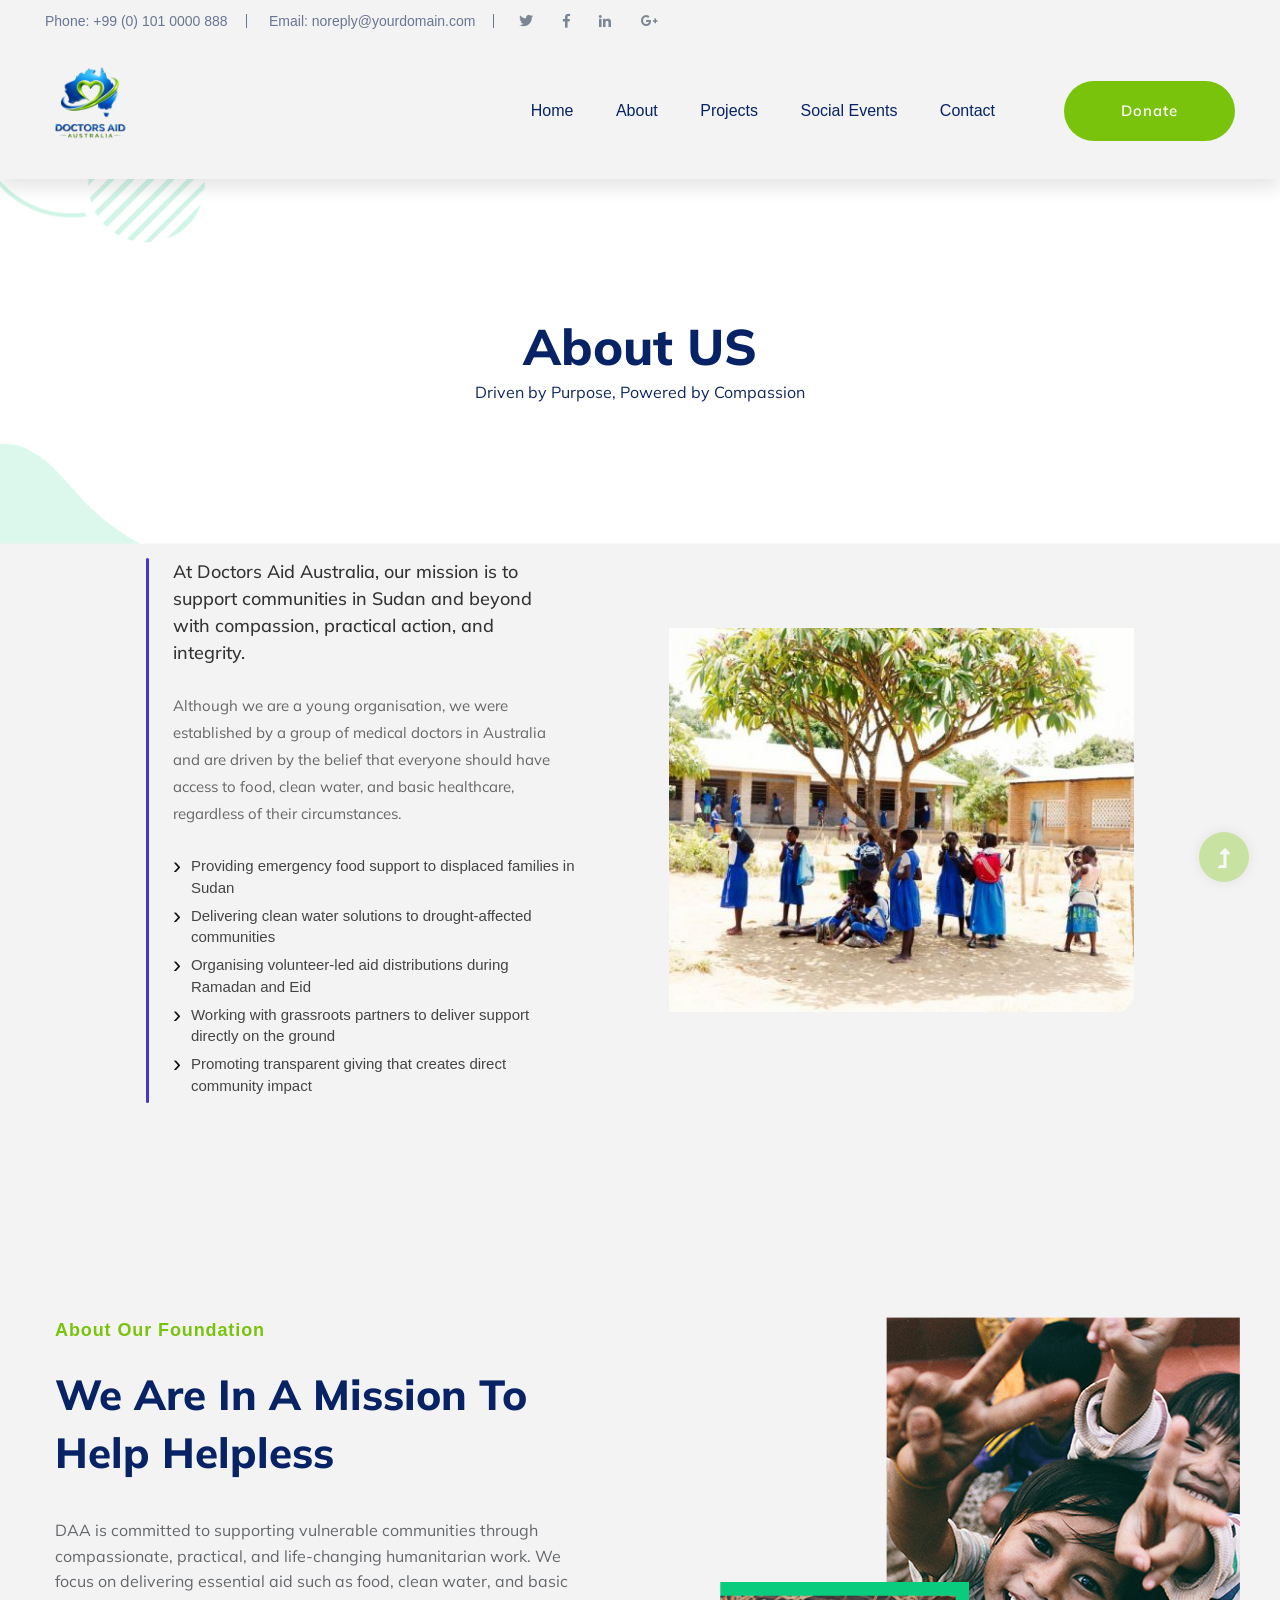
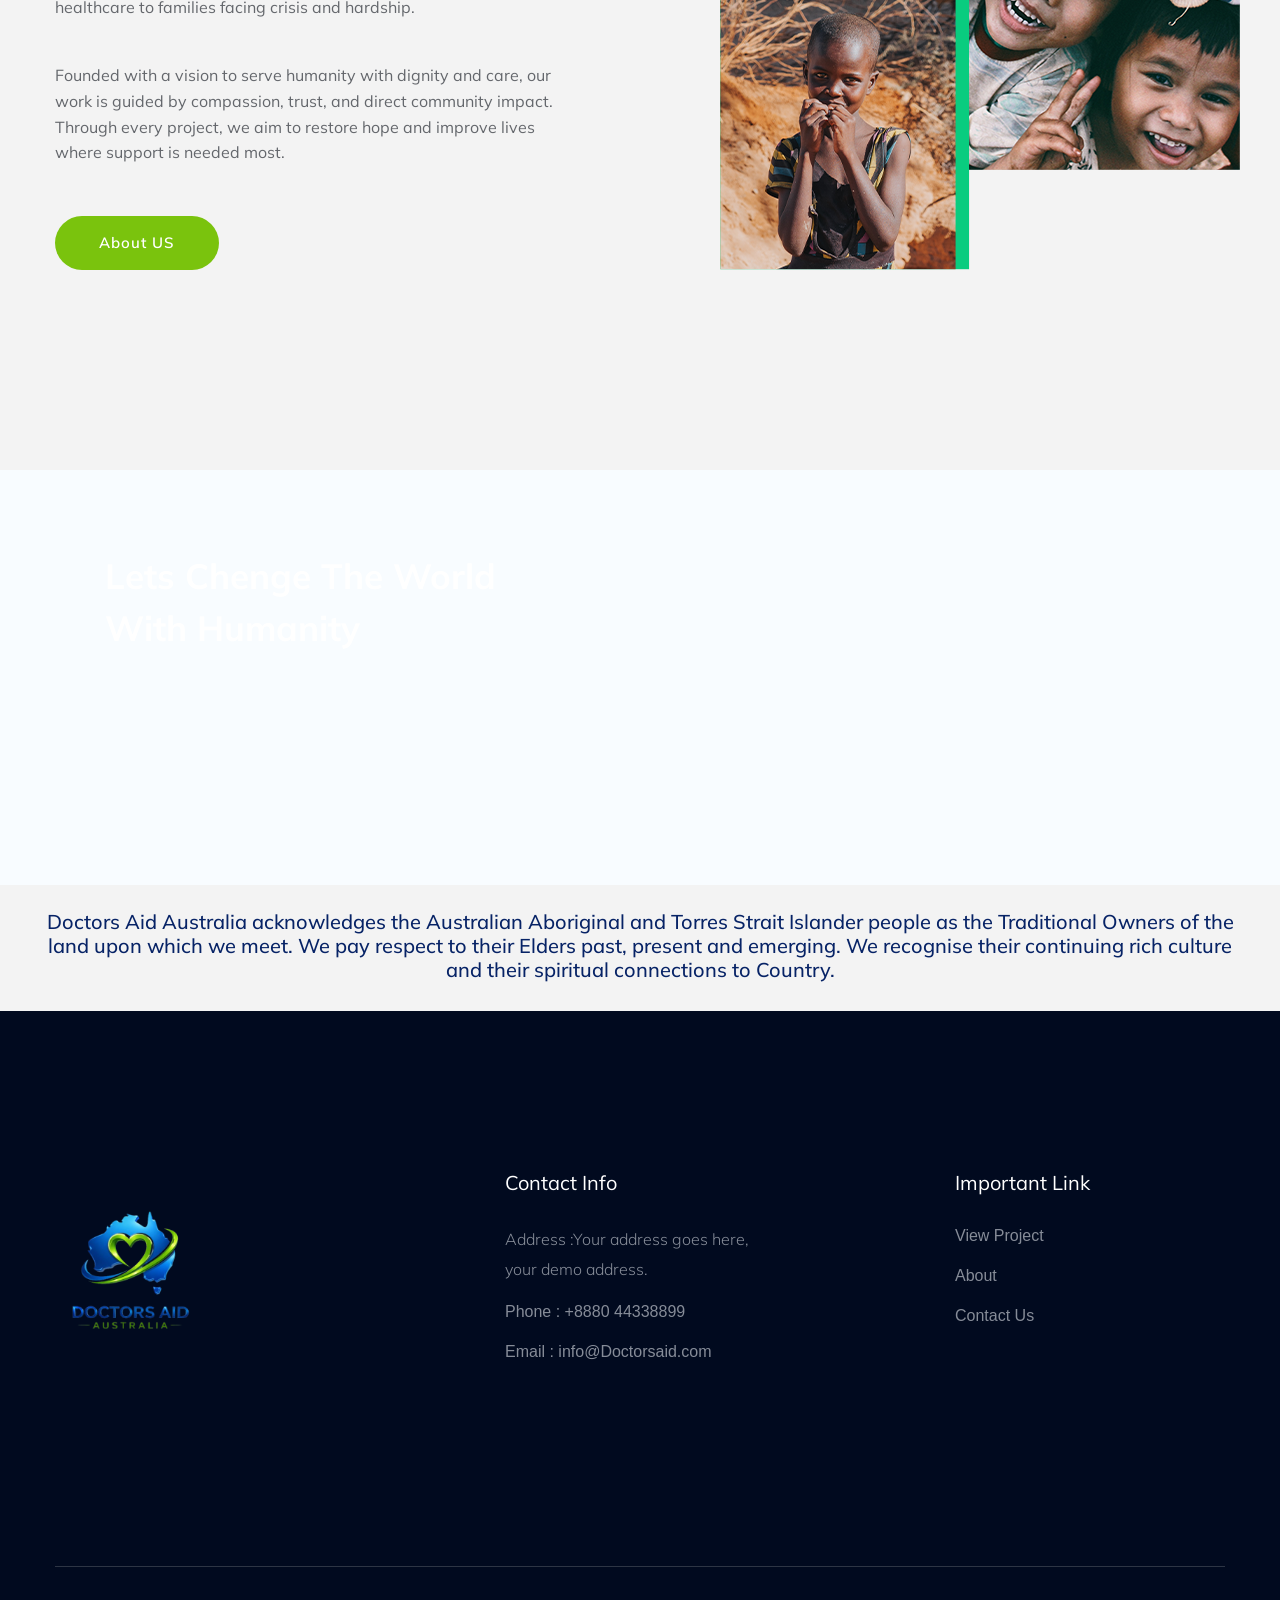
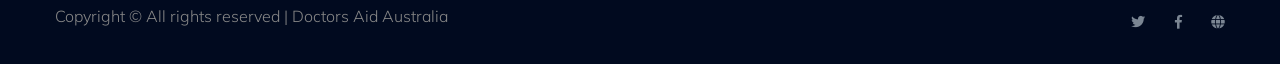
==== commit dad514d1: "Update about.html" ====
--- a/about.html
+++ b/about.html
@@ -480,4 +480,4 @@
     <script src="./assets/js/main.js"></script>
     
     </body>
-</html>+</html>
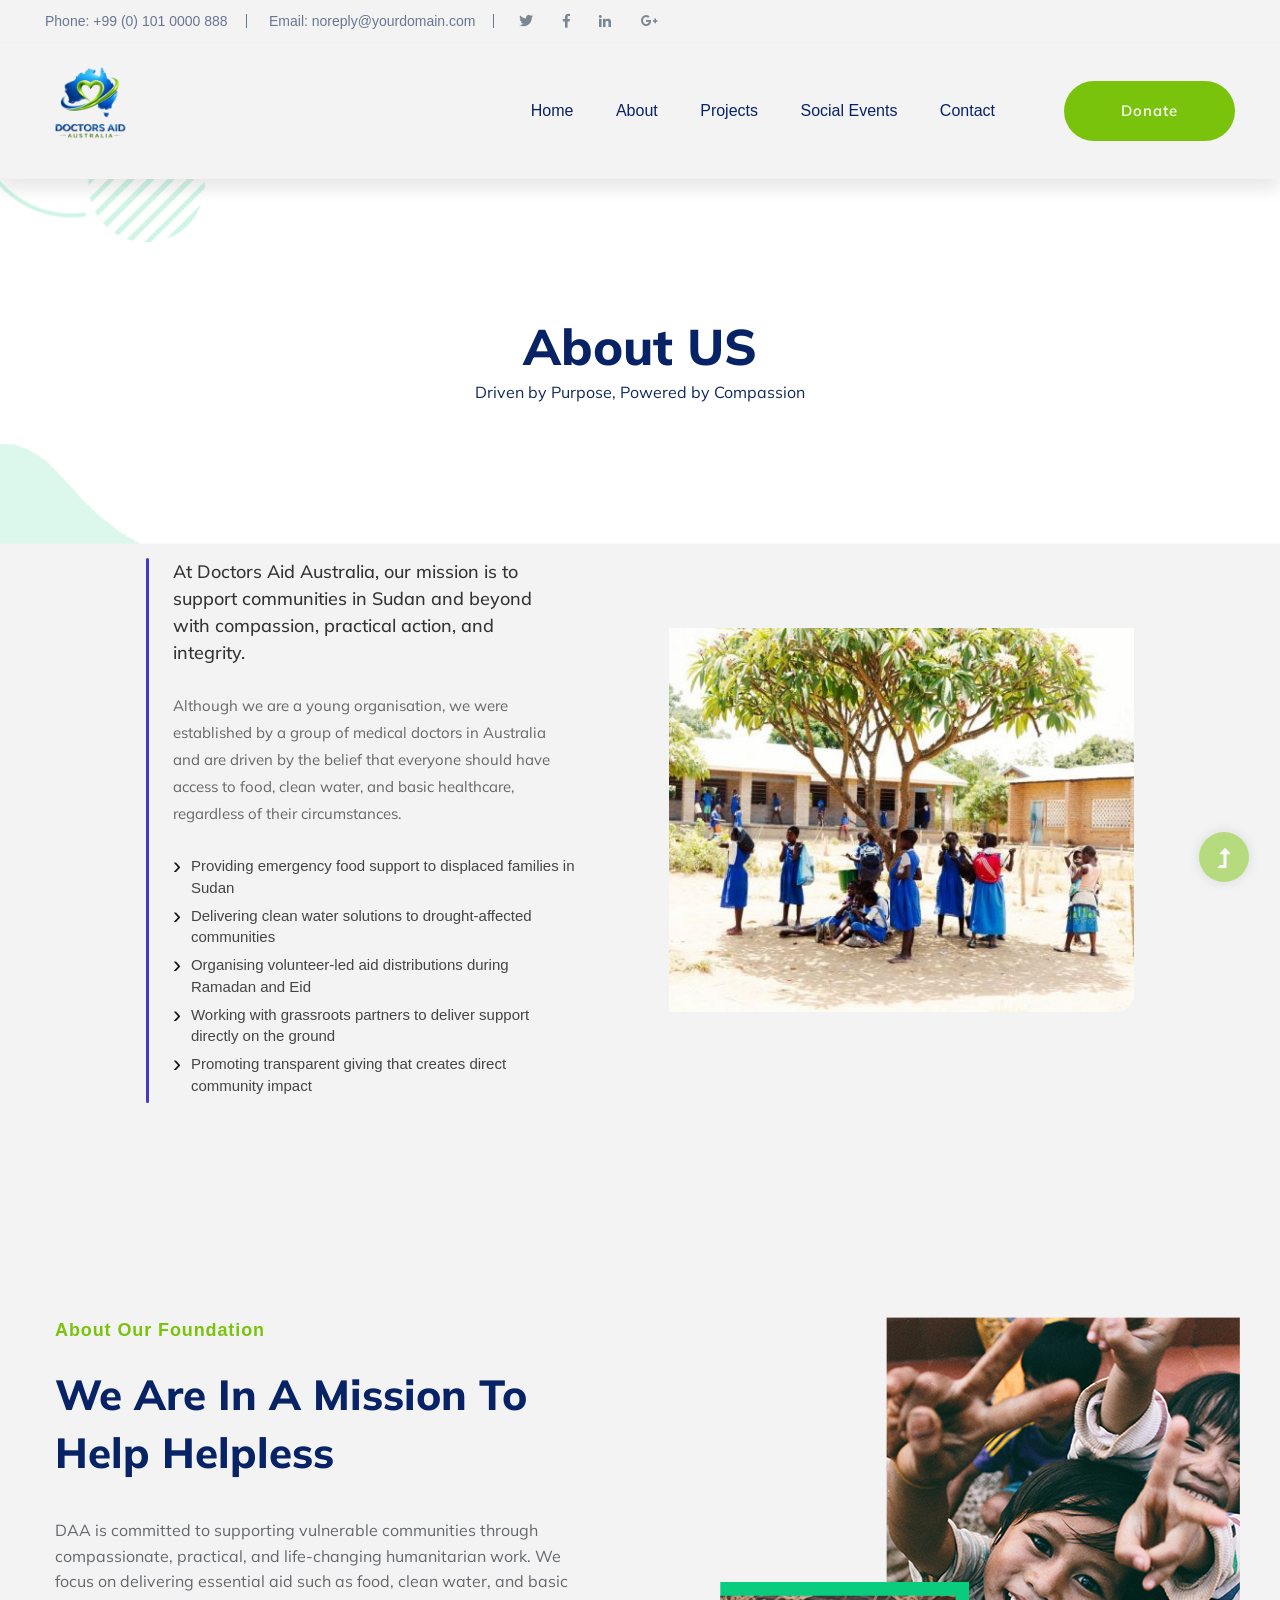
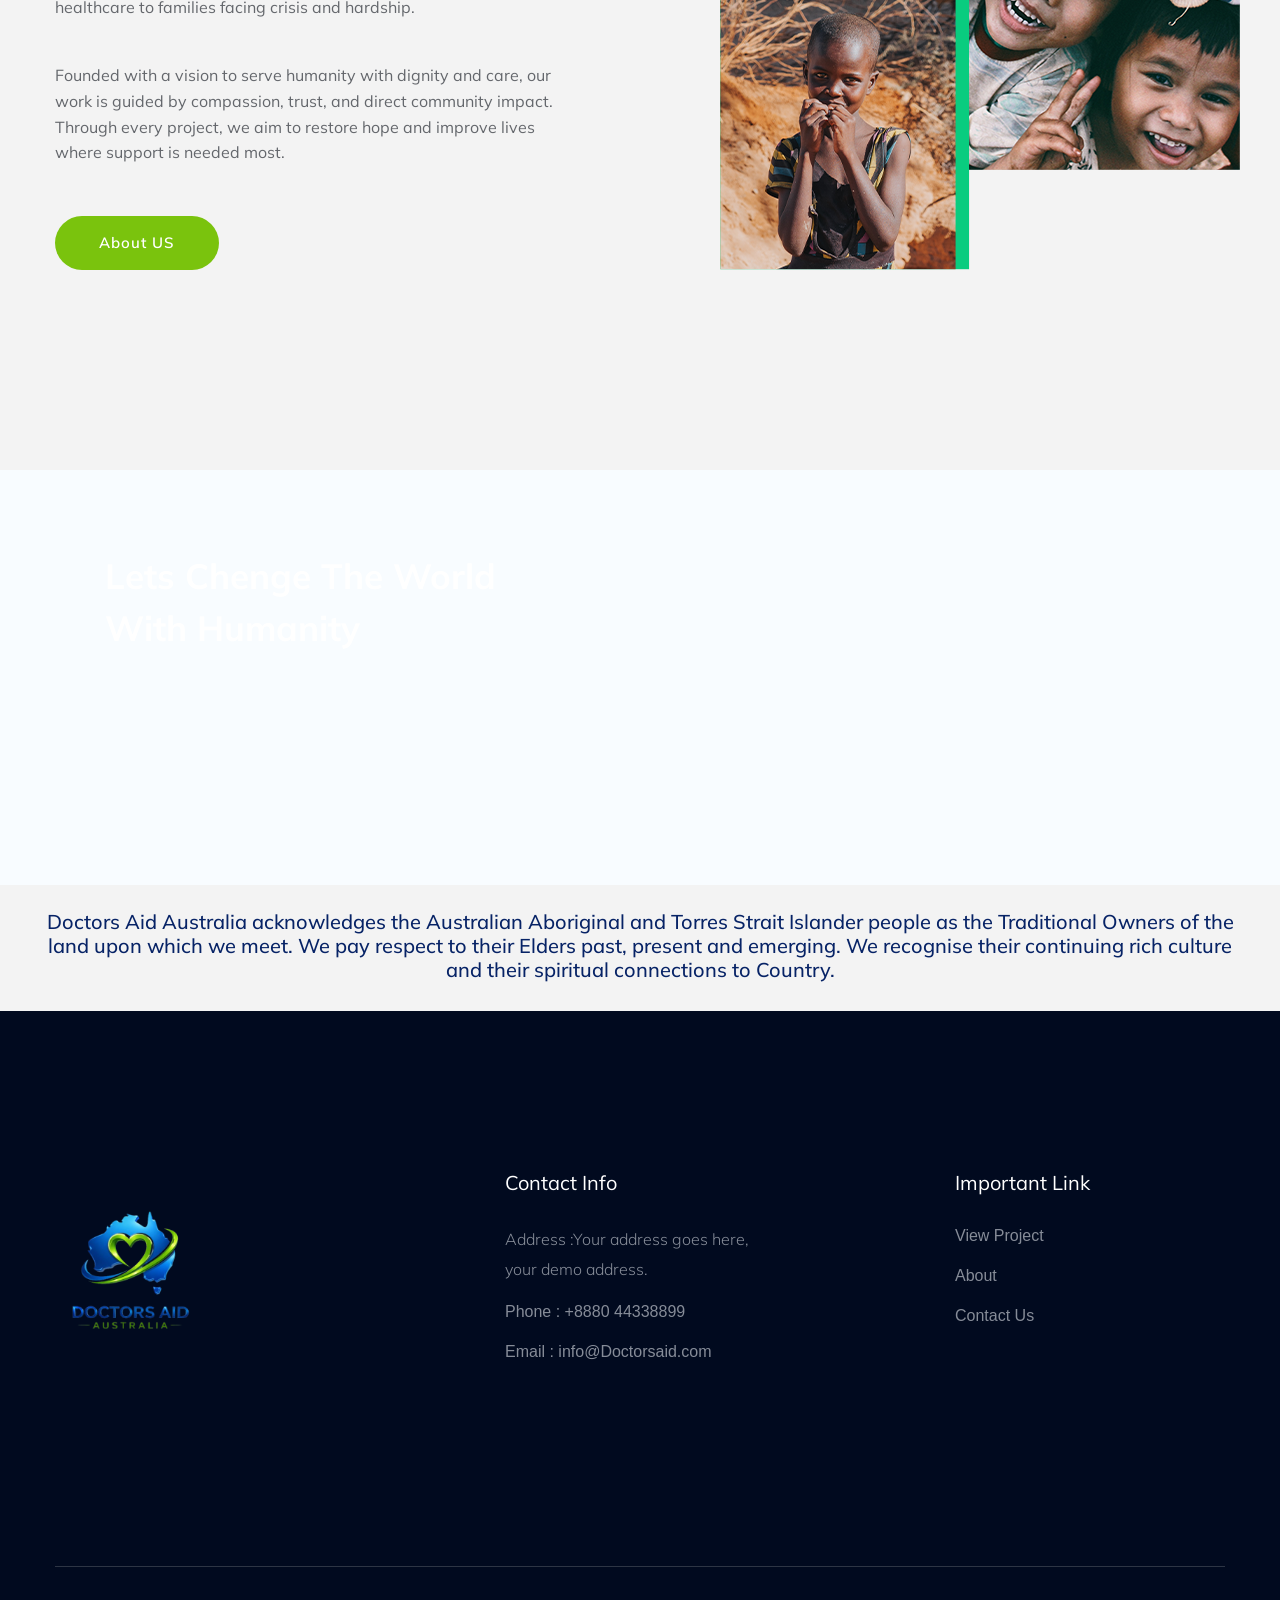
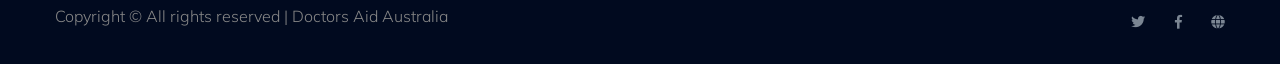
==== commit 4b911a86: "n" ====
--- a/about.html
+++ b/about.html
@@ -167,7 +167,7 @@
     </div>
 
     <div class="about-right">
-      <img src="/assets/img/education_support.jpg" alt="Child holding a bowl of food" />
+     <img src="assets/img/education_support.jpg" alt="">
     </div>
   </section>
 
@@ -480,4 +480,4 @@
     <script src="./assets/js/main.js"></script>
     
     </body>
-</html>
+</html>
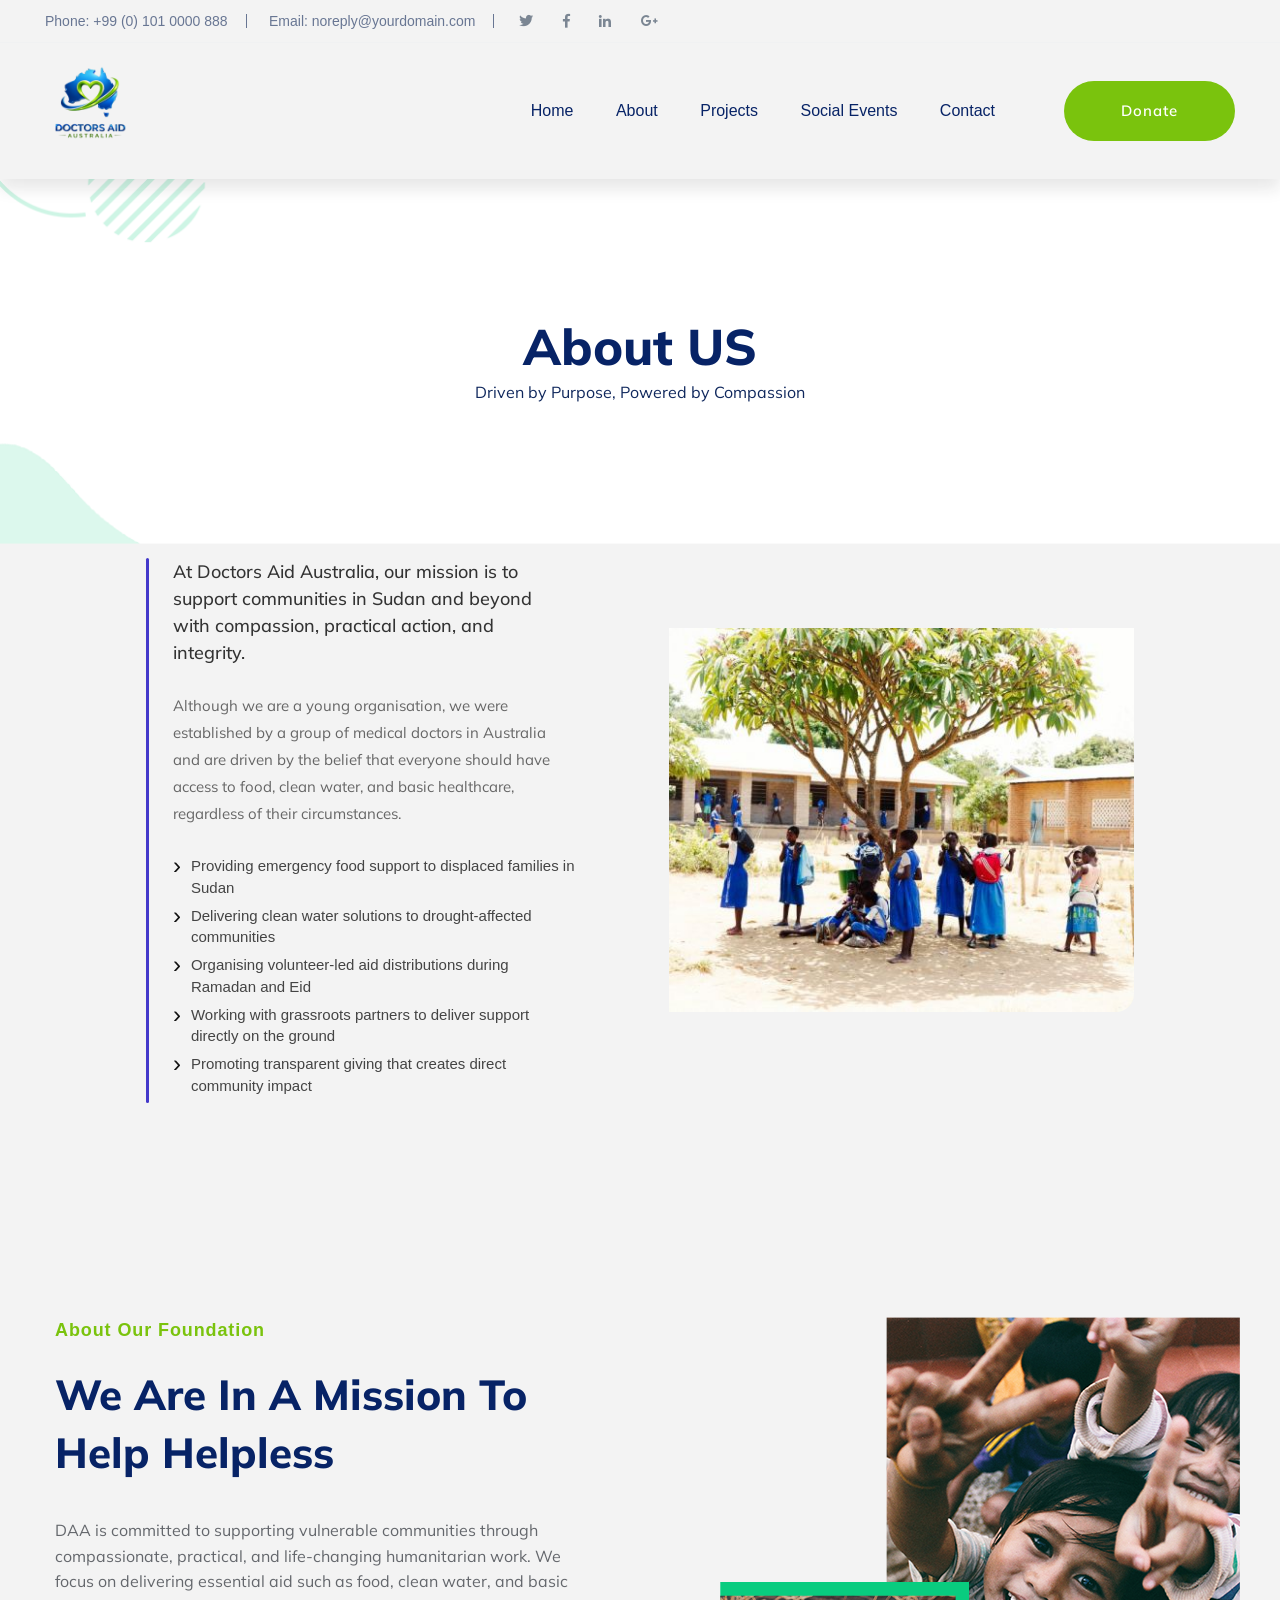
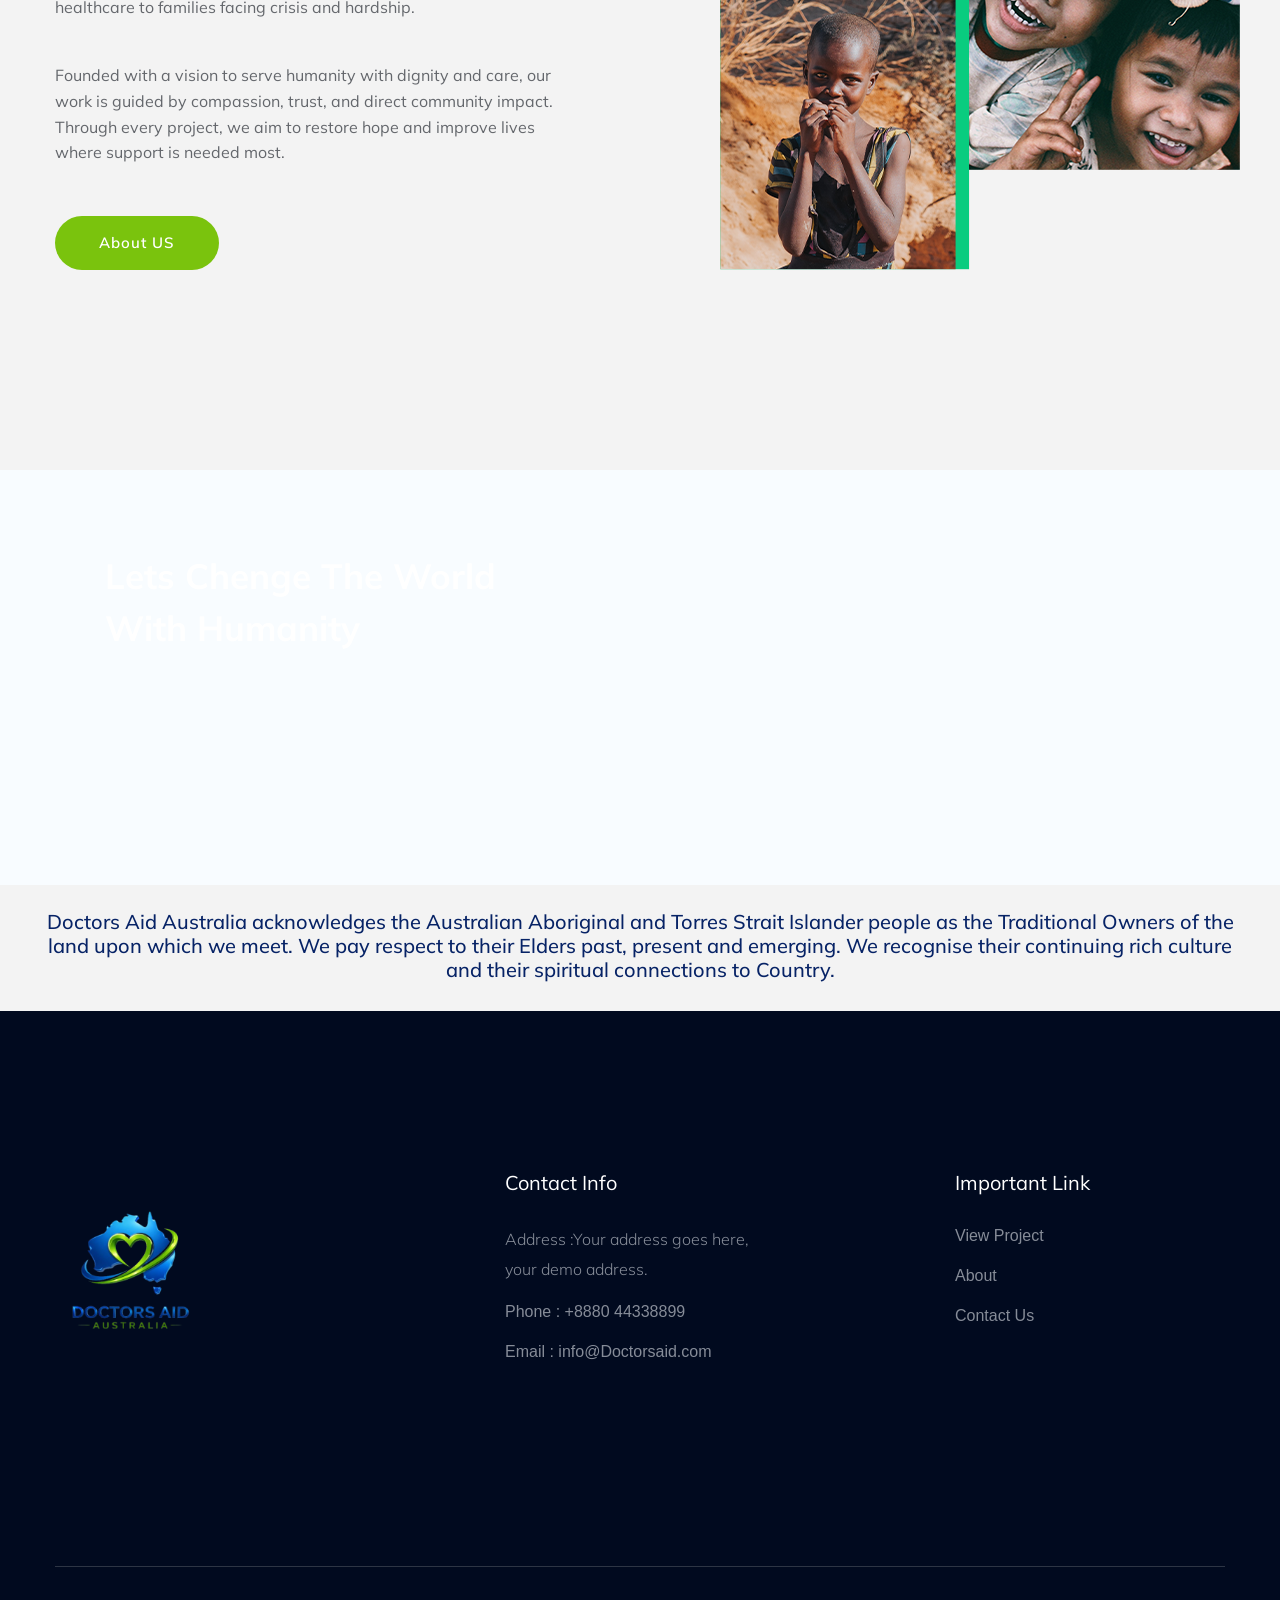
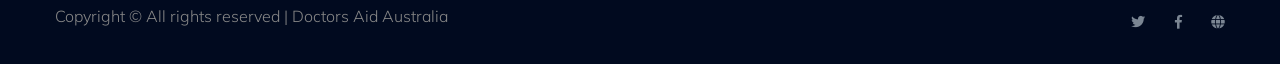
==== commit f129518f: "Merge branch 'main' of https://github.com/xlsafat/DoctorsAidAustralia" ====
--- a/about.html
+++ b/about.html
@@ -480,4 +480,4 @@
     <script src="./assets/js/main.js"></script>
     
     </body>
-</html>+</html>
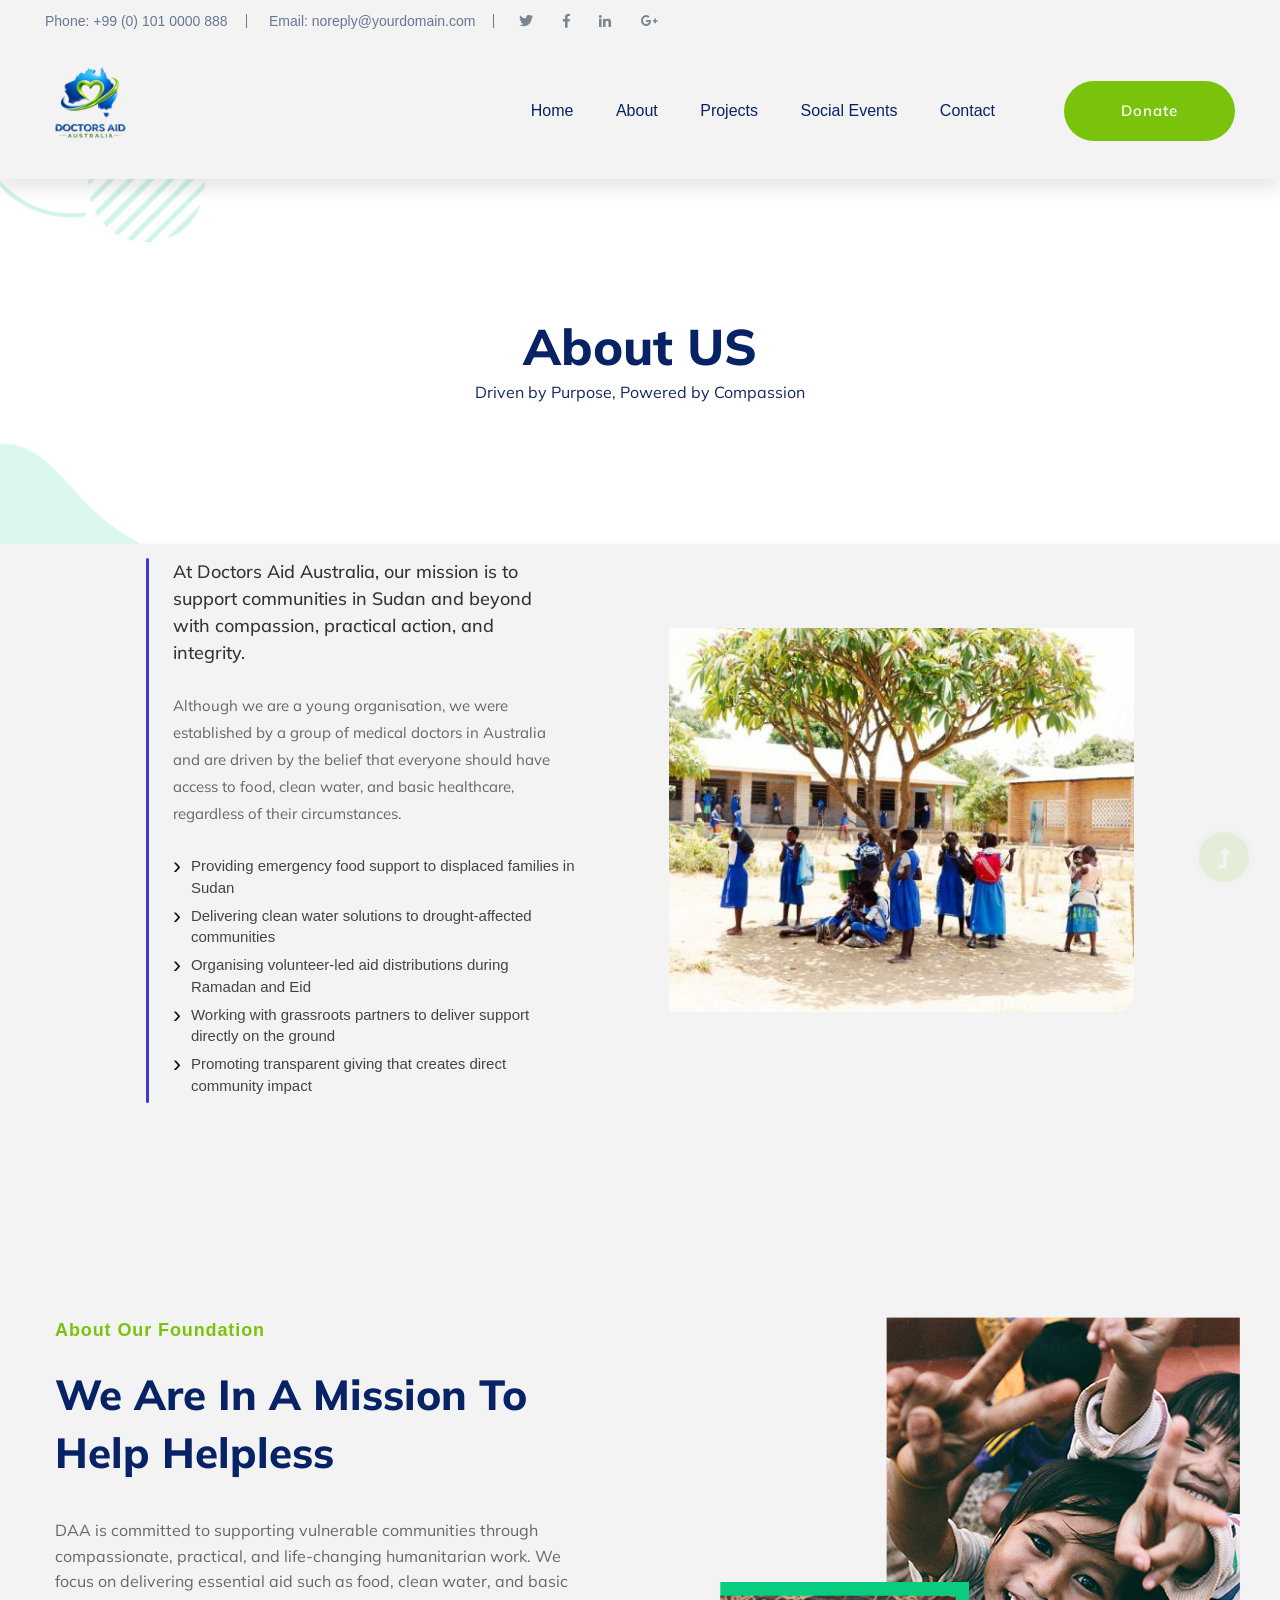
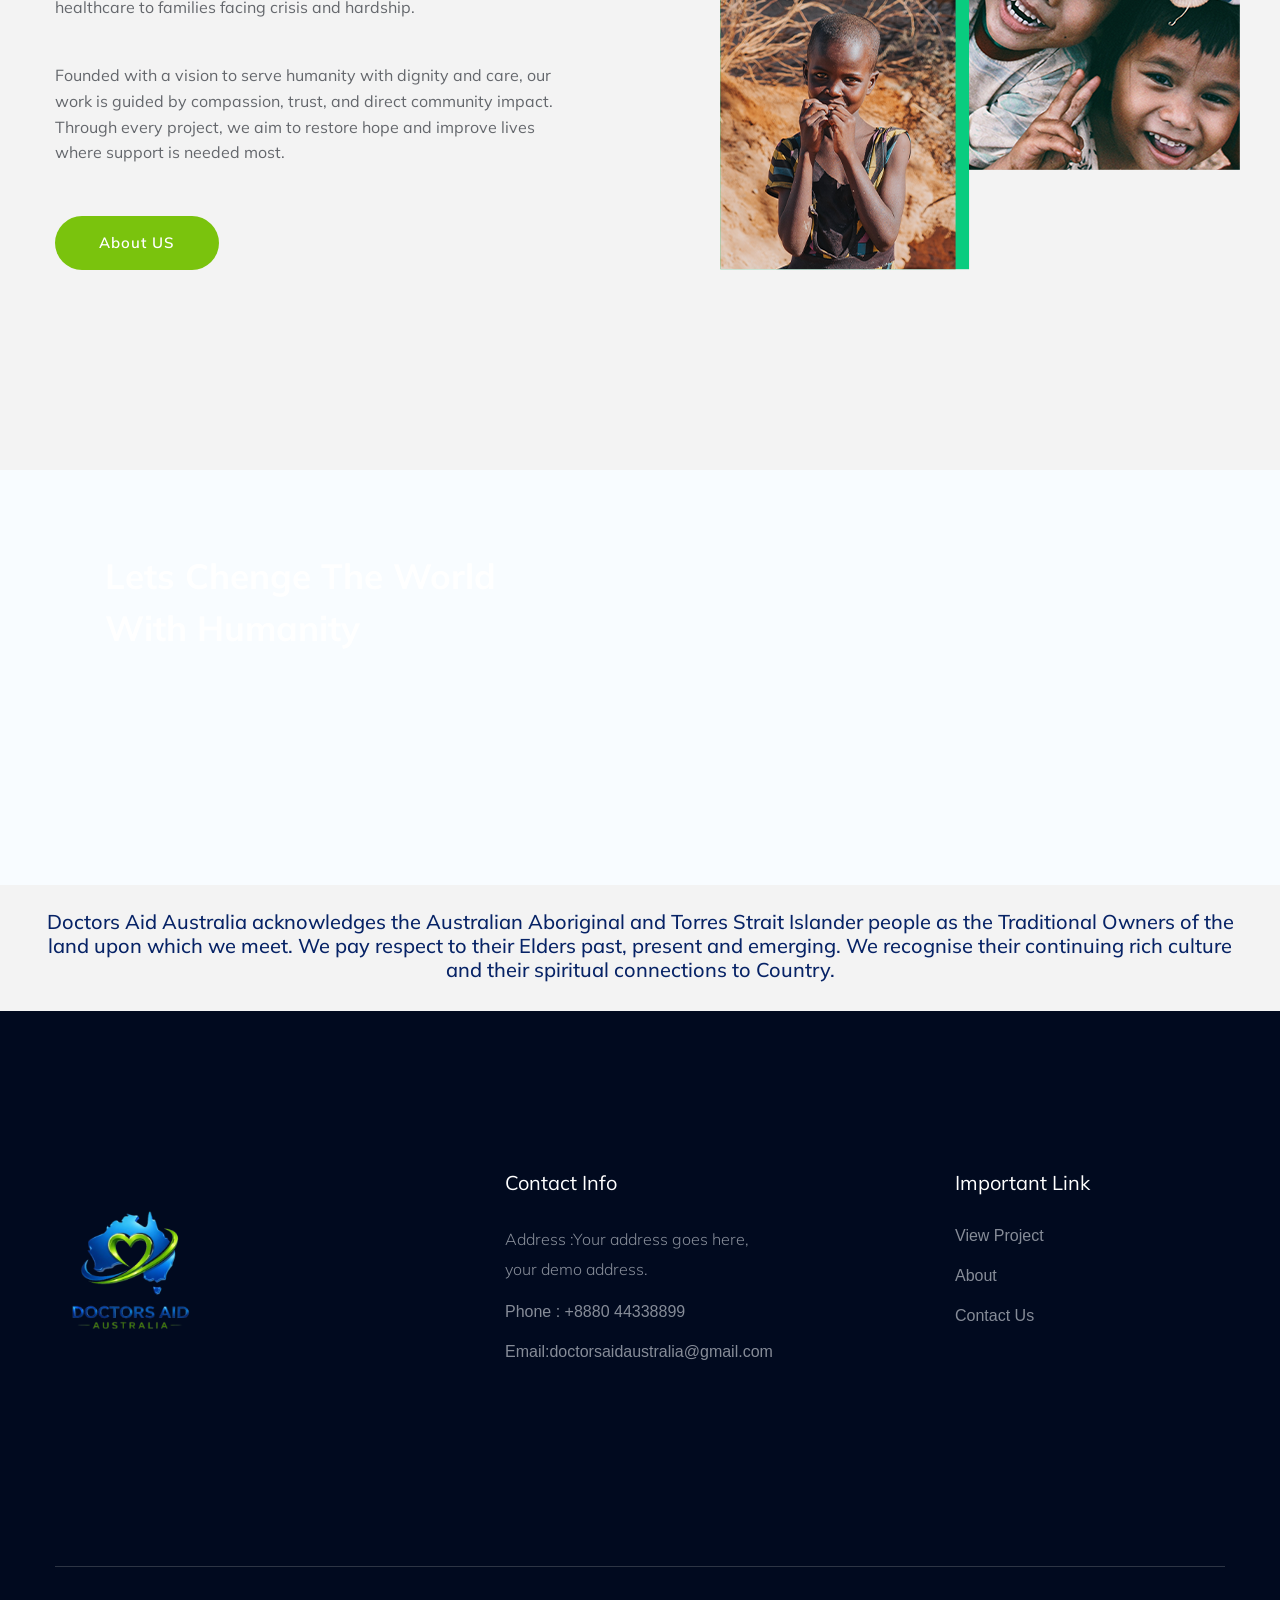
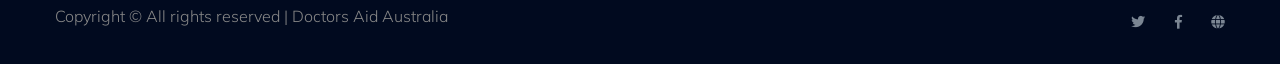
==== commit 646f8675: "dd" ====
--- a/about.html
+++ b/about.html
@@ -381,7 +381,7 @@
                                             <p>Address :Your address goes here, your demo address.</p>
                                         </li>
                                         <li><a href="#">Phone : +8880 44338899</a></li>
-                                        <li><a href="#">Email : info@Doctorsaid.com</a></li>
+                                        <li><a href="#">Email:doctorsaidaustralia@gmail.com</a></li>
                                     </ul>
                                 </div>
 
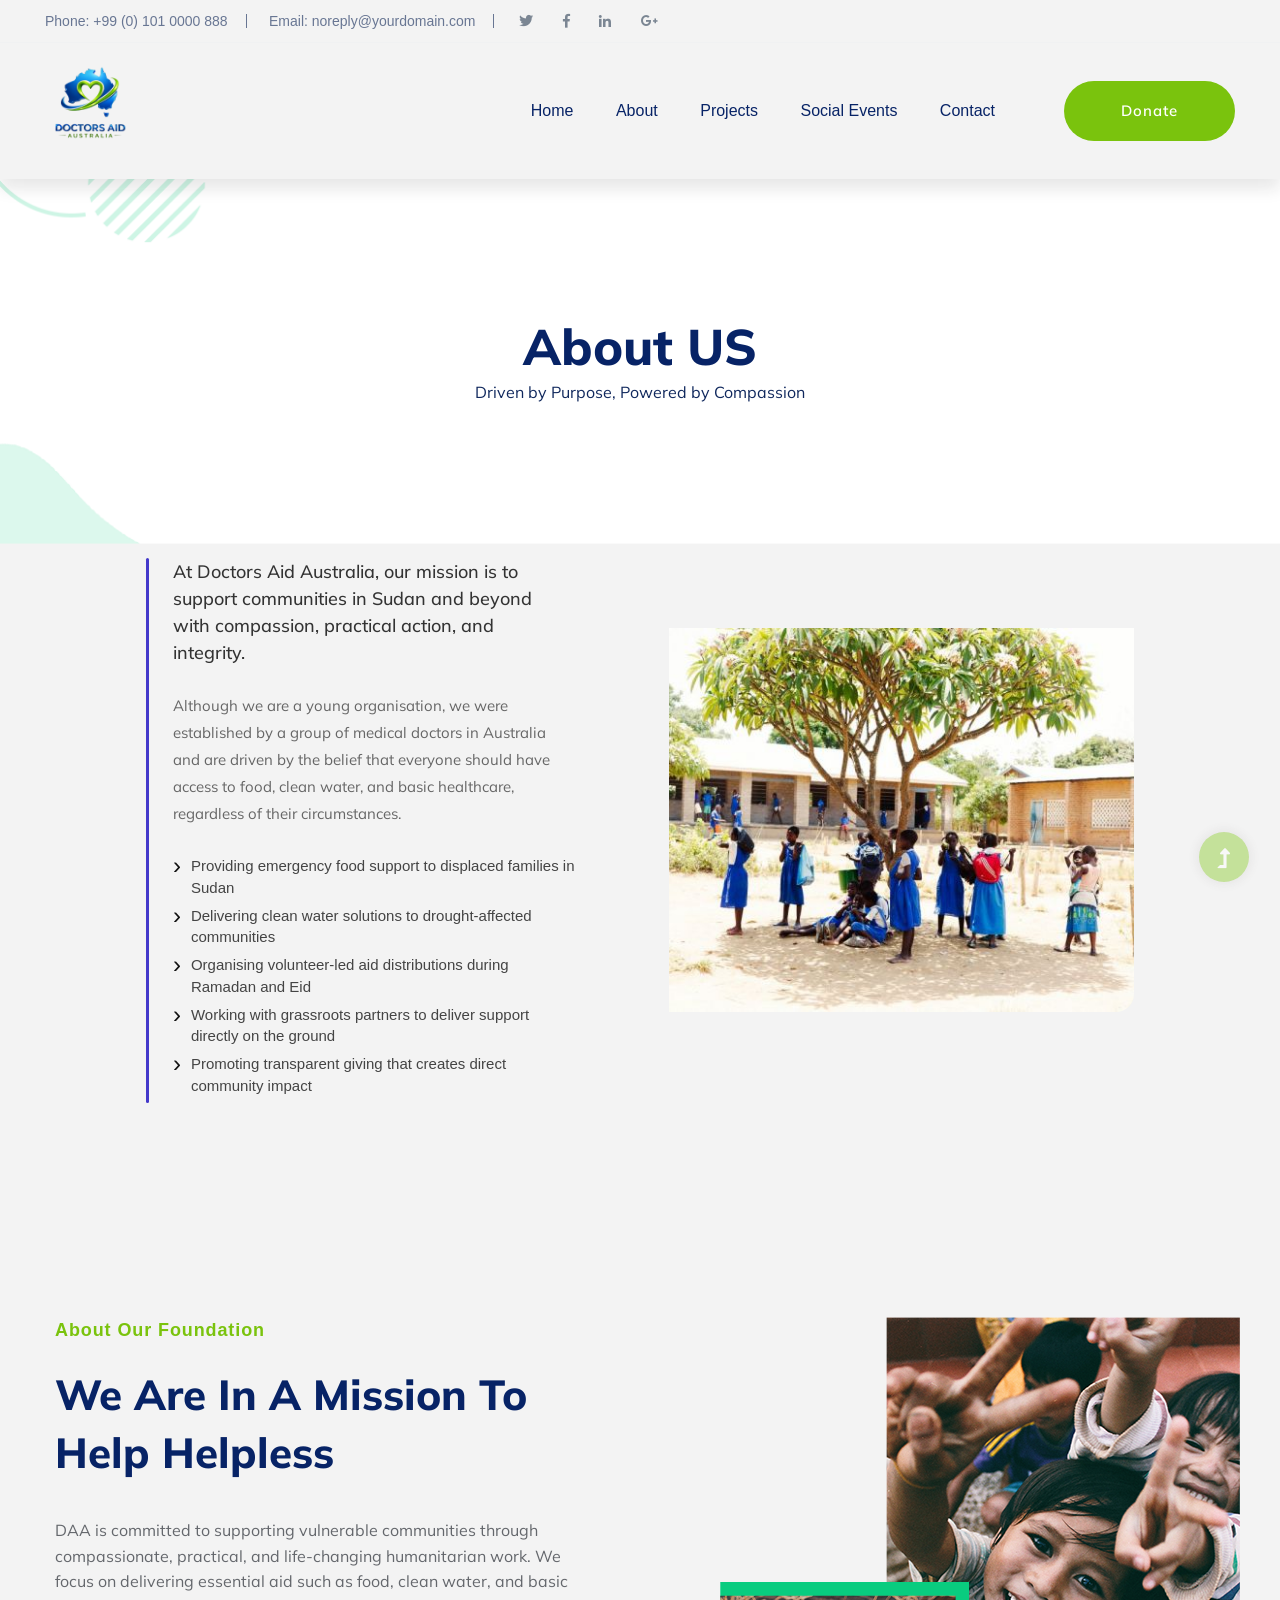
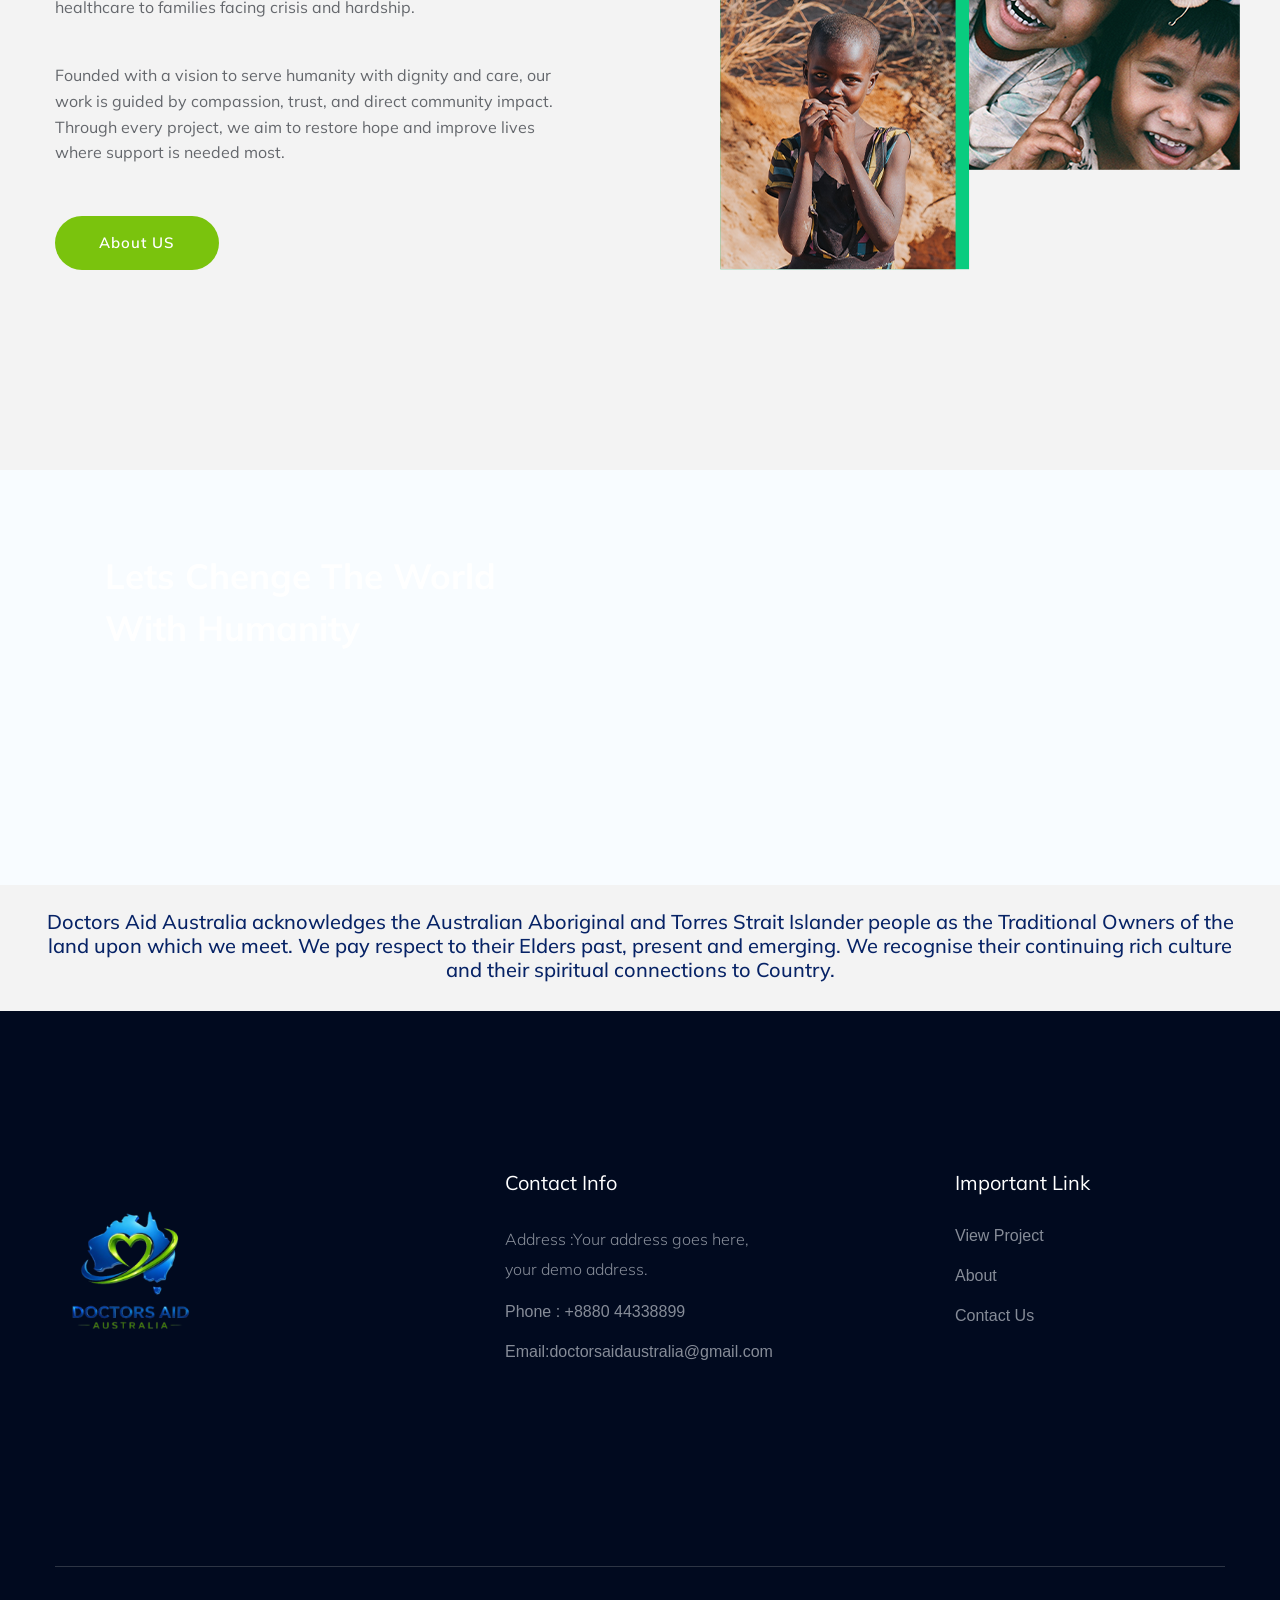
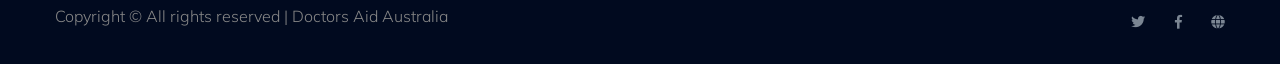
==== commit 4f5e7d94: "Title added" ====
--- a/about.html
+++ b/about.html
@@ -3,7 +3,7 @@
 <head>
     <meta charset="utf-8">
     <meta http-equiv="x-ua-compatible" content="ie=edge">
-    <title> Charity | Teamplate</title>
+     <title> Doctors Aid Australia</title>
     <meta name="description" content="">
     <meta name="viewport" content="width=device-width, initial-scale=1">
     <link rel="manifest" href="site.webmanifest">
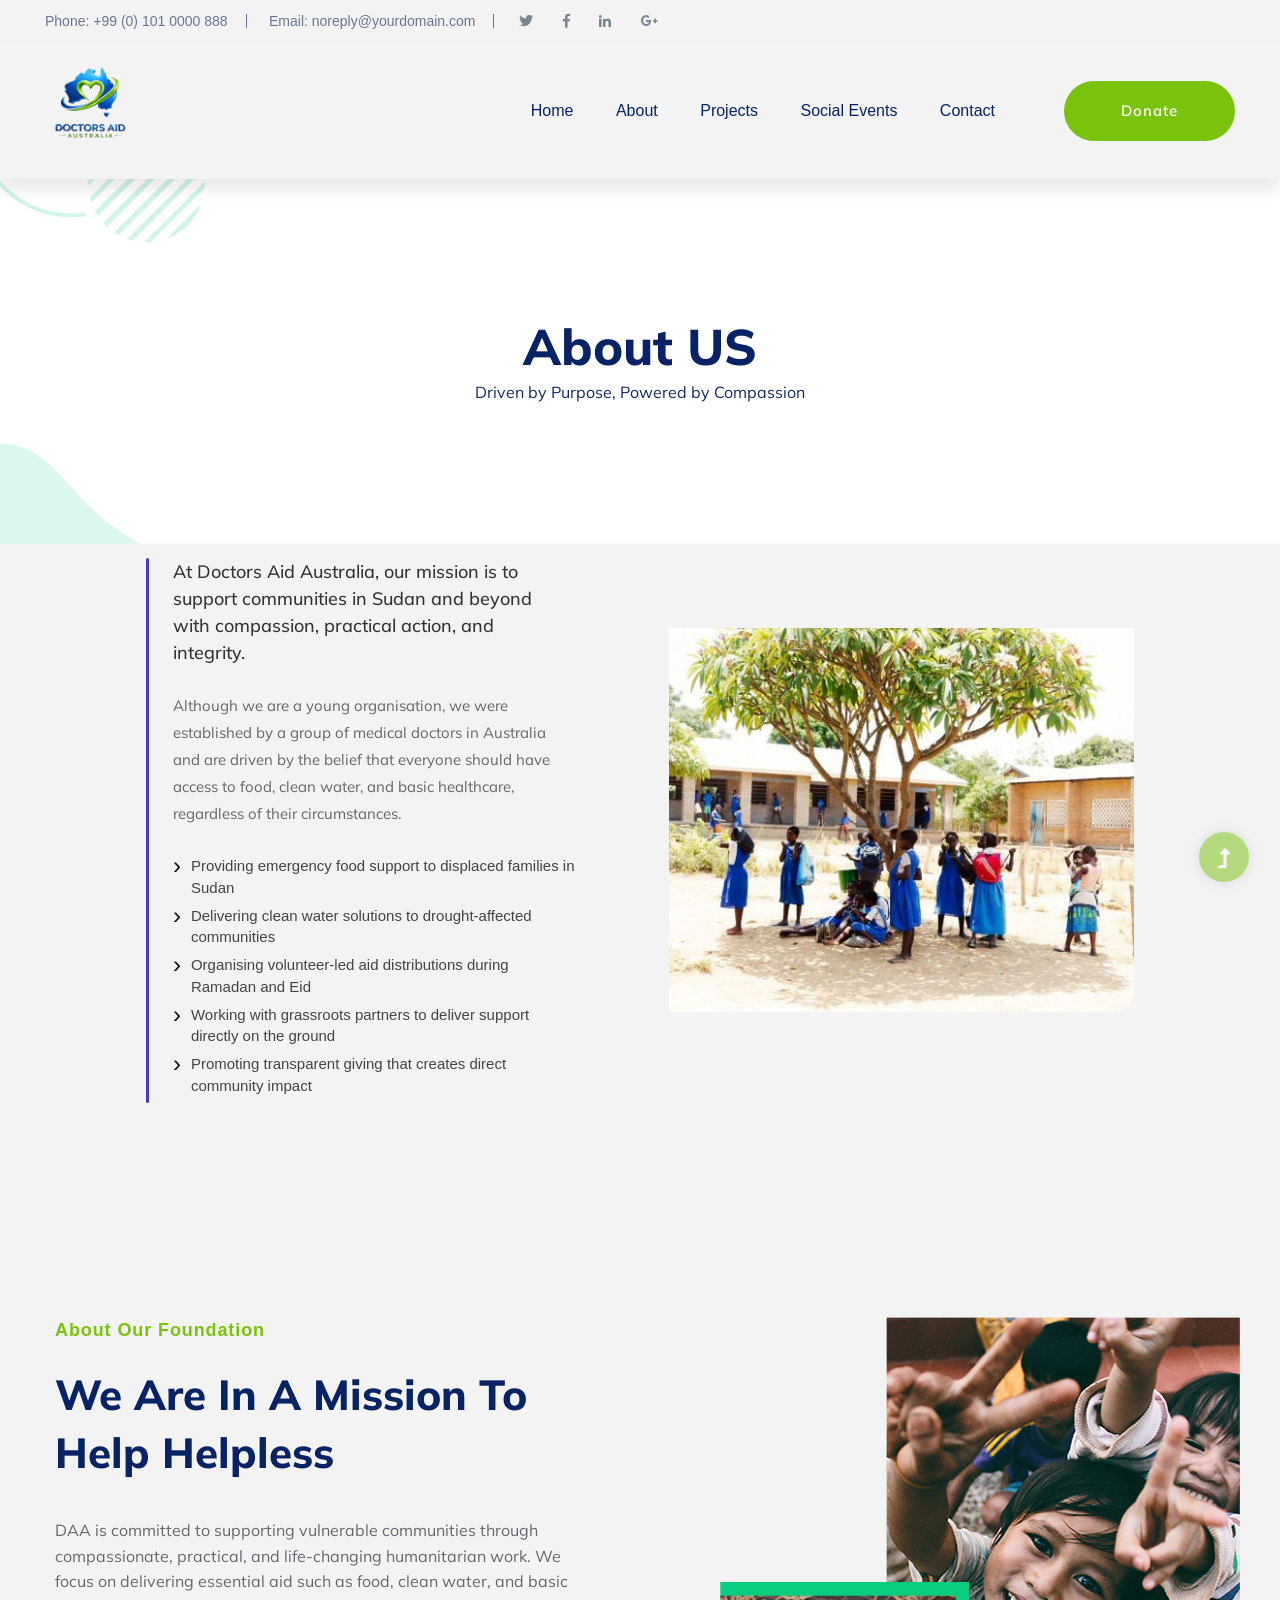
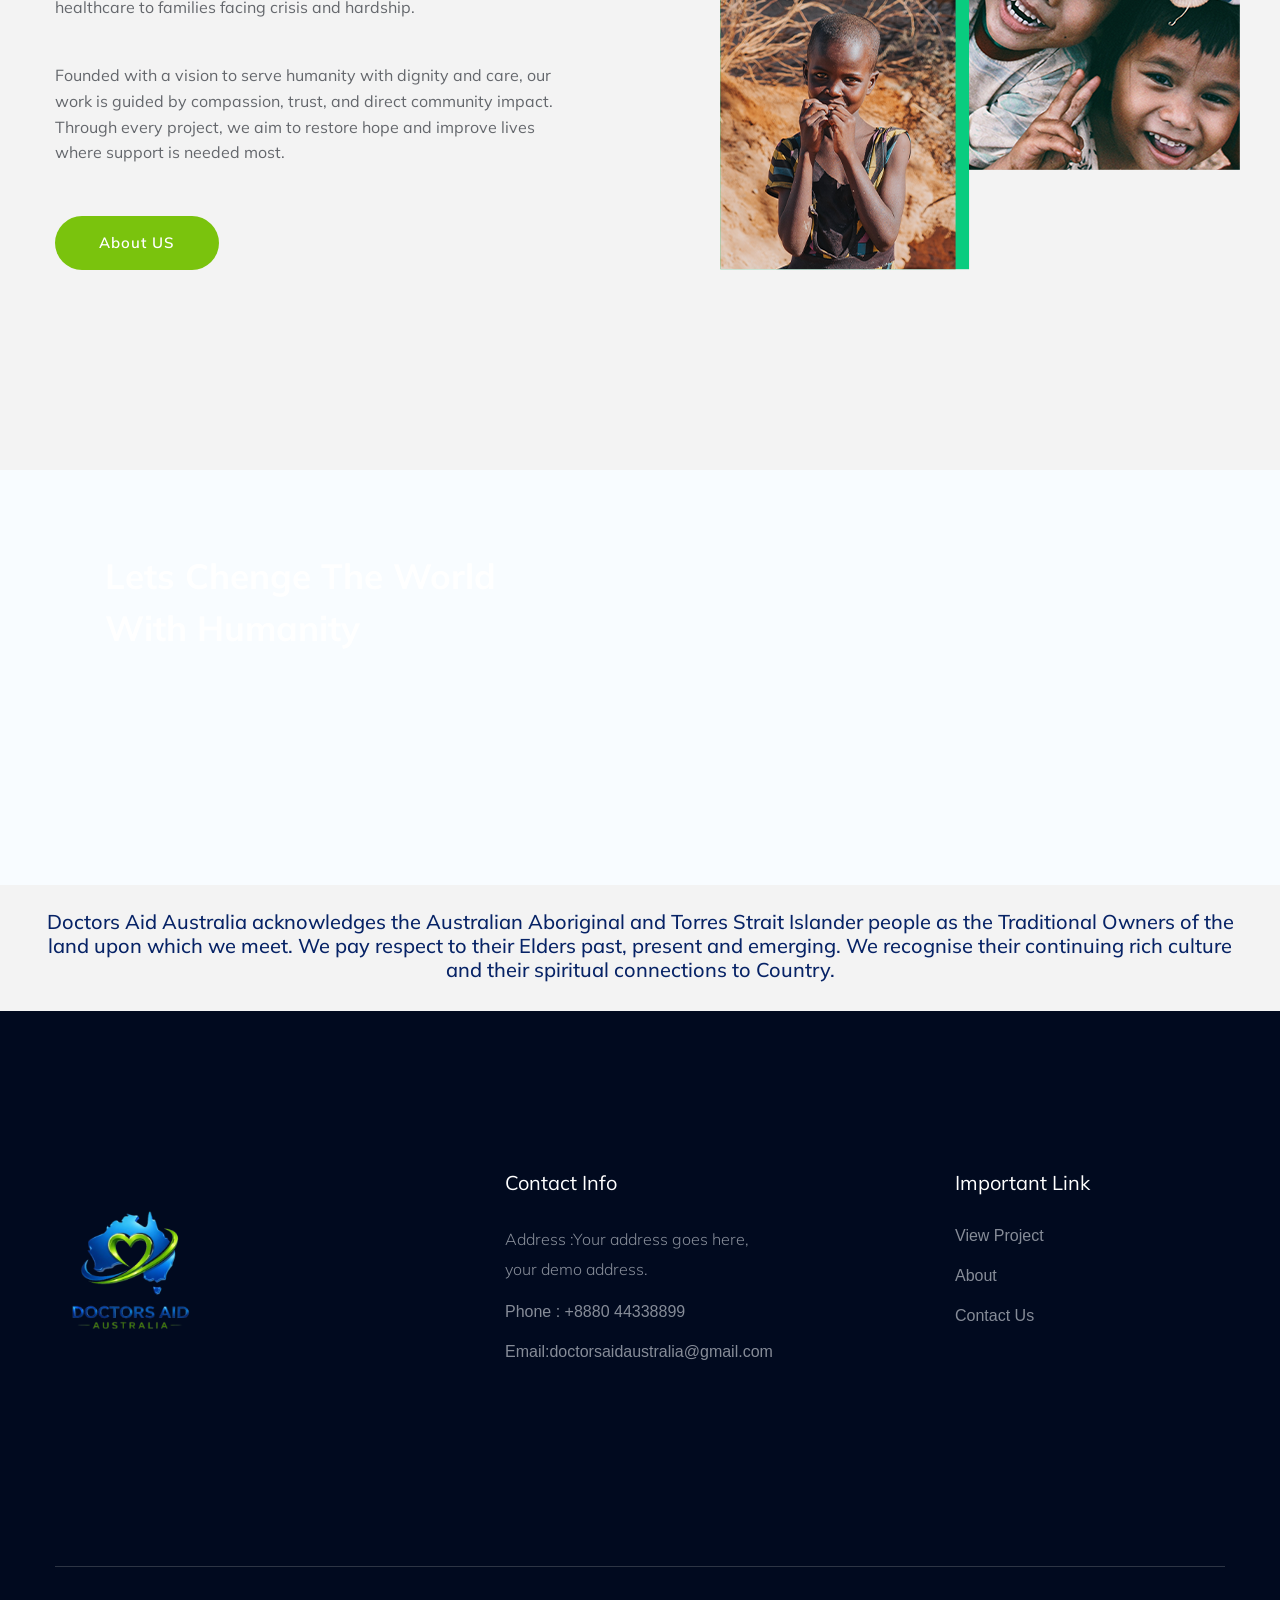
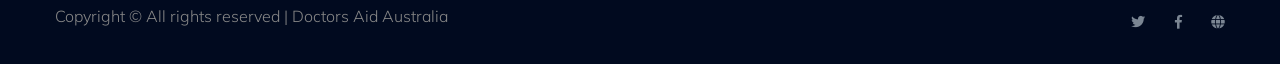
==== commit 08bae215: "update" ====
--- a/about.html
+++ b/about.html
@@ -77,11 +77,15 @@
                 <div class="header-bottom  header-sticky">
                     <div class="container-fluid">
                         <div class="row align-items-center">
-                            <!-- Logo -->
+                                 <!-- Logo -->
                             <div class="col-xl-2 col-lg-2">
-                                <div class="logo">
-                                    <img src="assets/img/logo/mainLogo-removebg-preview.png" alt="" style="width: 90px; height: auto;">
-                                </div>
+                               <div class="logo">
+  <a href="index.html">
+    <img src="assets/img/logo/mainLogo-removebg-preview.png" 
+         alt="Logo" 
+         style="width: 90px; height: auto;">
+  </a>
+</div>
                             </div>
                             <div class="col-xl-10 col-lg-10">
                                 <div class="menu-wrapper  d-flex align-items-center justify-content-end">
--- a/assets/css/style.css
+++ b/assets/css/style.css
@@ -8561,3 +8561,101 @@
     height: auto;
   }
 }
+
+
+/* 📱 Mobile View */
+@media (max-width: 768px) {
+
+  .hero-container {
+    flex-direction: column;
+    padding: 20px;
+    text-align: center;
+  }
+
+  .hero-text {
+    width: 100%;
+  }
+
+  .hero-text h1 {
+    font-size: 28px;
+    line-height: 1.3;
+  }
+
+  .hero-text p {
+    font-size: 14px;
+    padding: 0 10px;
+  }
+
+  .sub-heading {
+    font-size: 12px;
+    letter-spacing: 1px;
+  }
+
+  .donate-btn {
+    display: inline-block;
+    margin-top: 15px;
+    padding: 10px 20px;
+    font-size: 14px;
+  }
+
+  .hero-image {
+    width: 100%;
+    margin-top: 20px;
+    text-align: center;
+  }
+
+  .hero-image img {
+    width: 80%;
+    height: auto;
+  }
+
+  /* Green curve / circle fix */
+  .curve {
+    width: 120px;
+    height: 120px;
+    top: 10px;
+    right: 10px;
+    position: absolute;
+  }
+}
+
+/*photo card project*/
+/* Card container same height */
+.single-cases {
+    display: flex;
+    flex-direction: column;
+    height: 90%;
+    padding: 20px;
+}
+
+/* Image same size */
+.cases-img img {
+    width: 100%;
+    height: 220px;       /* same height for all */
+    object-fit: cover;   /* image crop kore fit korbe */
+    border-radius: 20px;
+}
+
+/* Content equal height */
+.cases-caption {
+    flex: 1;
+    display: flex;
+    flex-direction: column;
+    justify-content: space-between;
+    text-align: center;
+}
+
+/* Title spacing */
+.cases-caption h3 {
+    min-height: 60px;   /* sob title same space nibe */
+}
+
+/* Button always bottom */
+.prices {
+    margin-top: auto;
+}
+
+/* Button full width (optional but nice) */
+.header-btn {
+    width: 100%;
+}
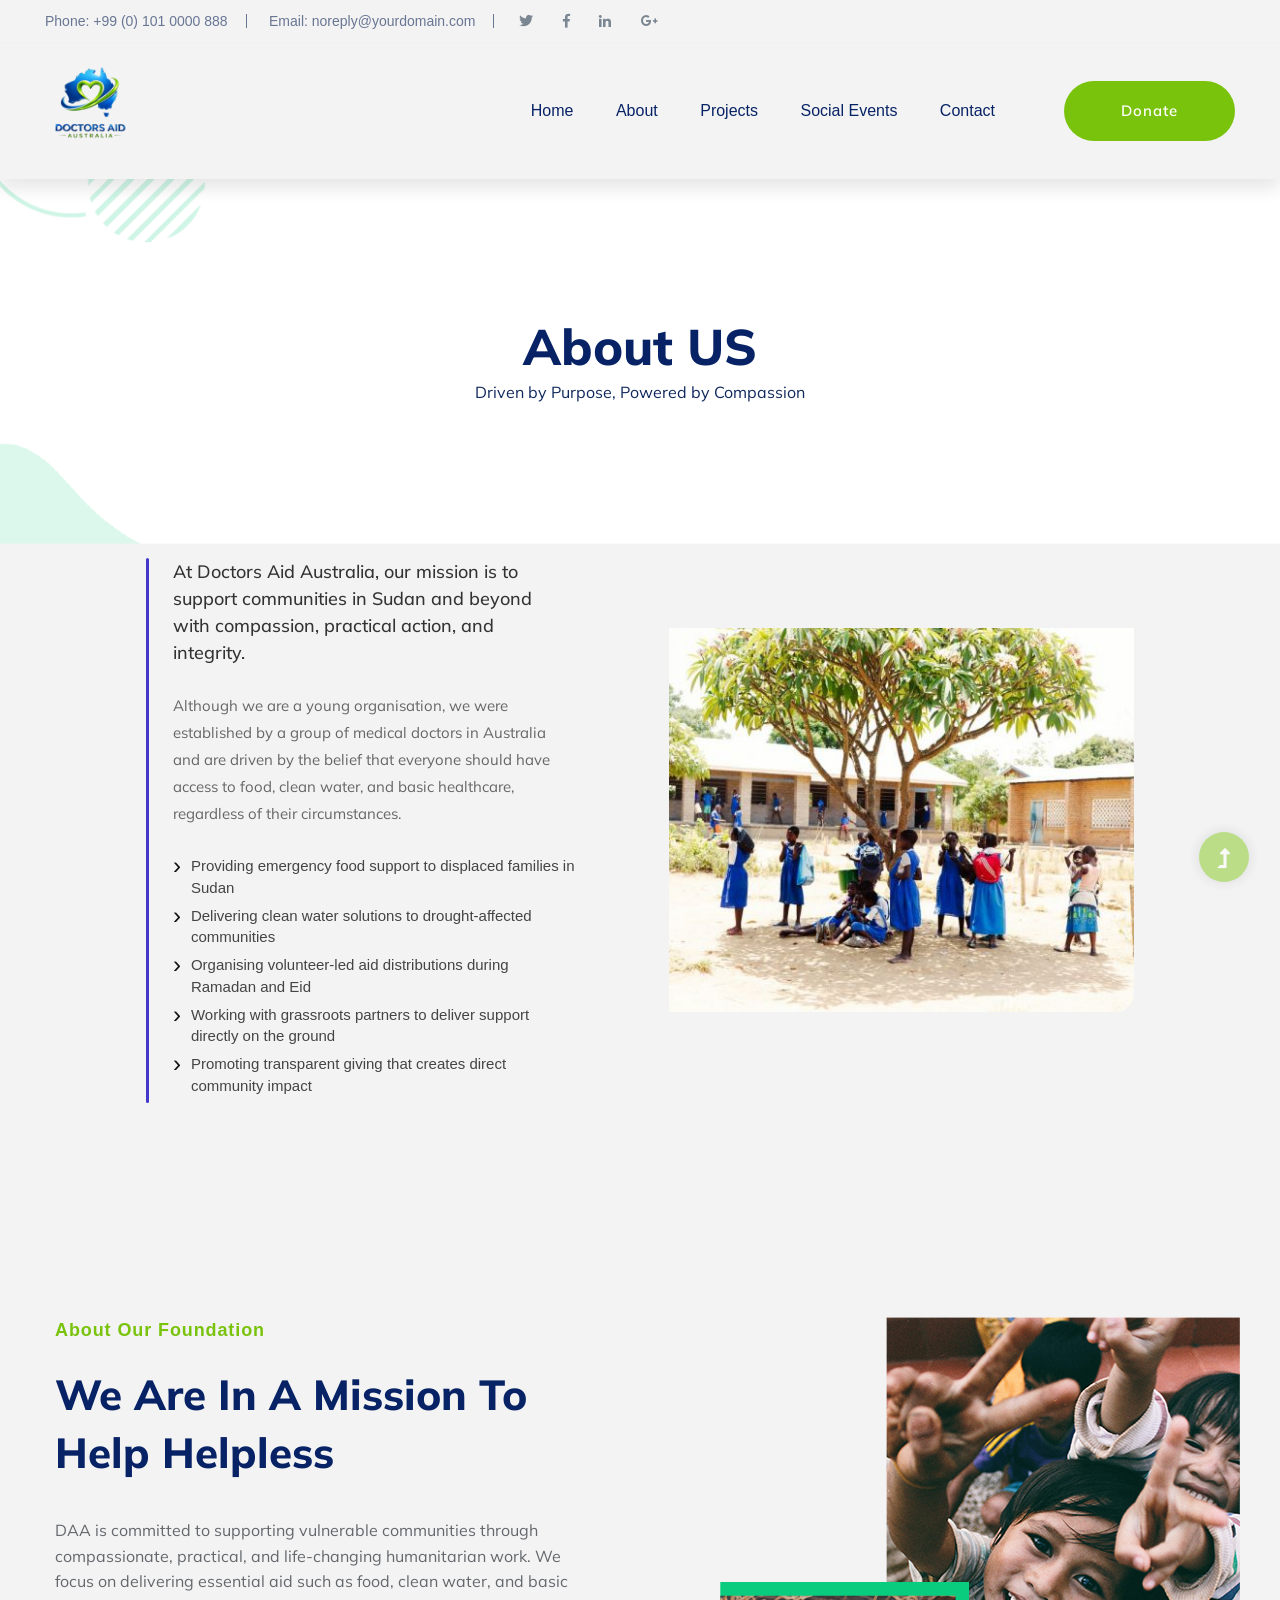
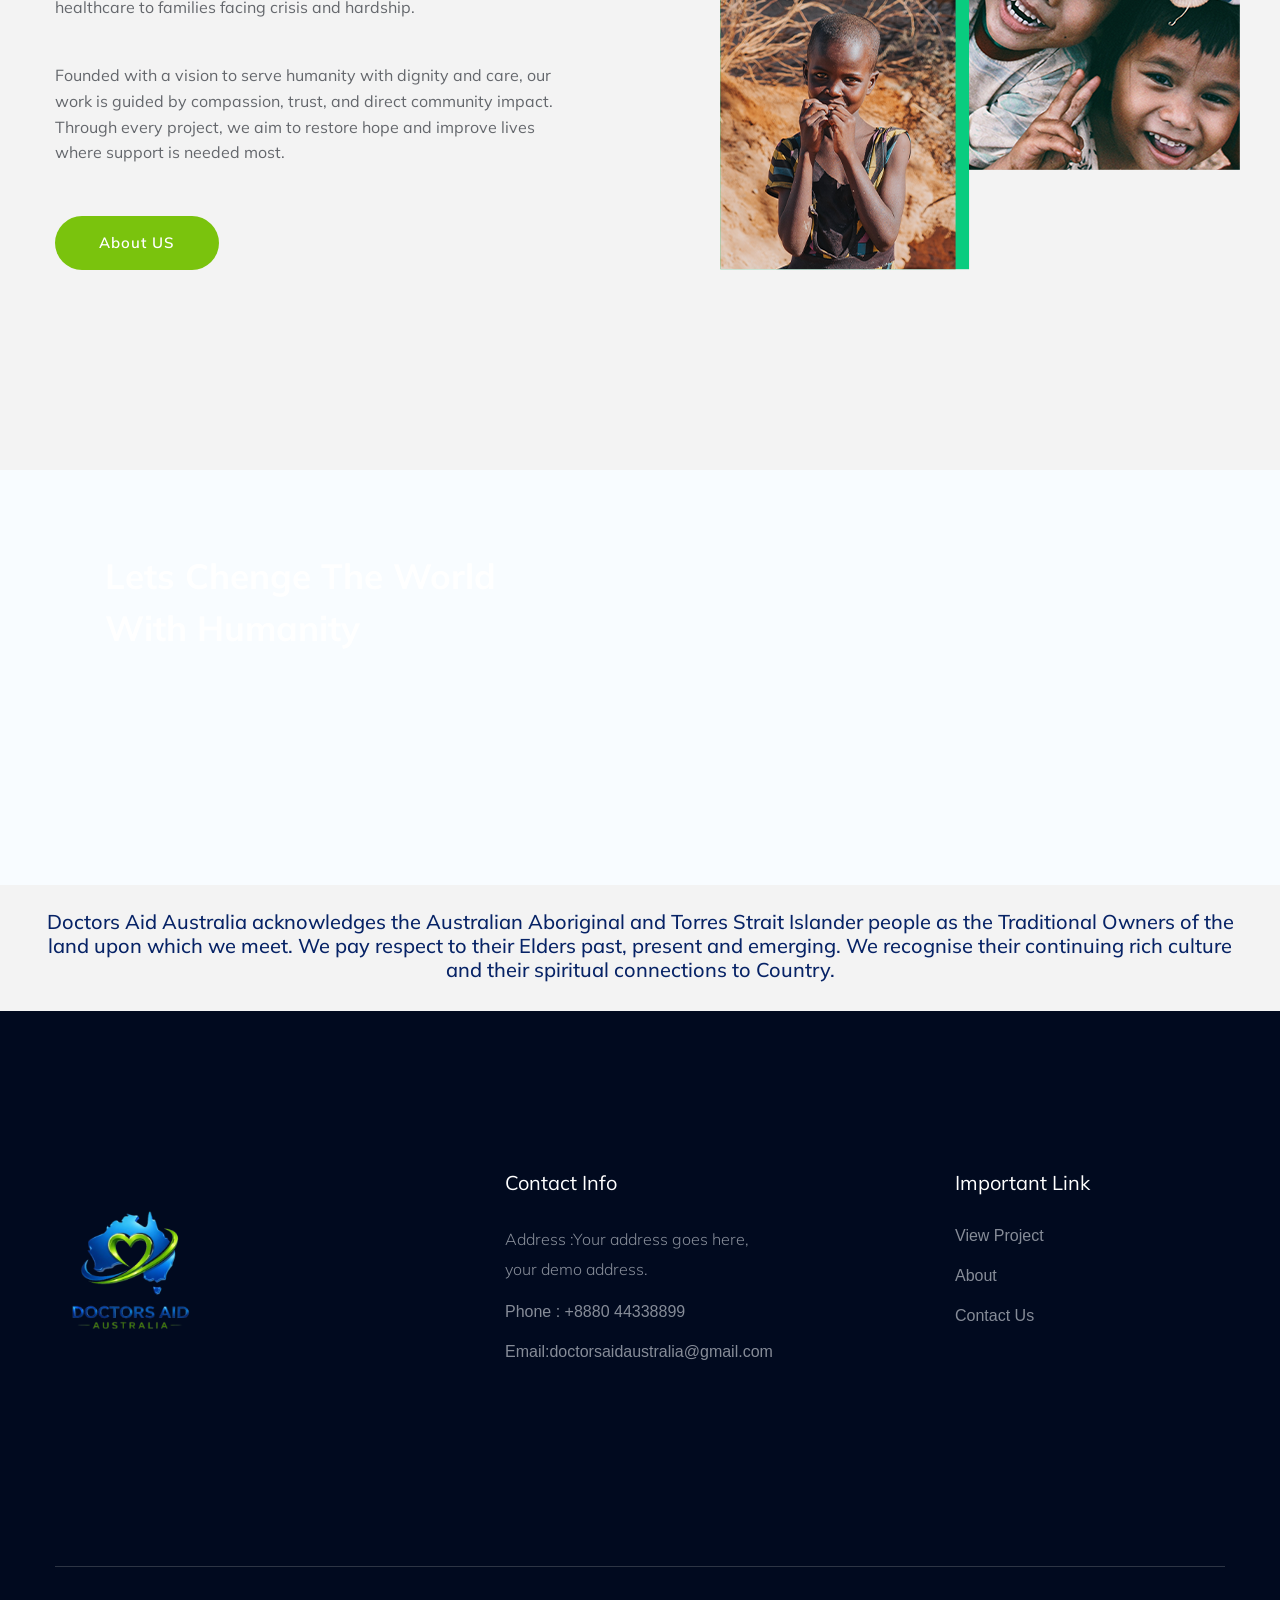
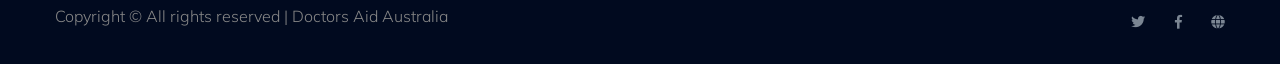
==== commit 8ad1328c: "stripe payment added" ====
--- a/about.html
+++ b/about.html
@@ -110,7 +110,7 @@
                                     </div>
                                     <!-- Header-btn -->
                                     <div class="header-right-btn d-none d-lg-block ml-20">
-                                        <a href="contact.html" class="btn header-btn">Donate</a>
+                                        <a href="https://buy.stripe.com/test_8x200kfsL0sBfyl0xL87K00" class="btn header-btn" target="_blank" rel="noopener noreferrer">Donate</a>
                                     </div>
                                 </div>
                             </div> 
